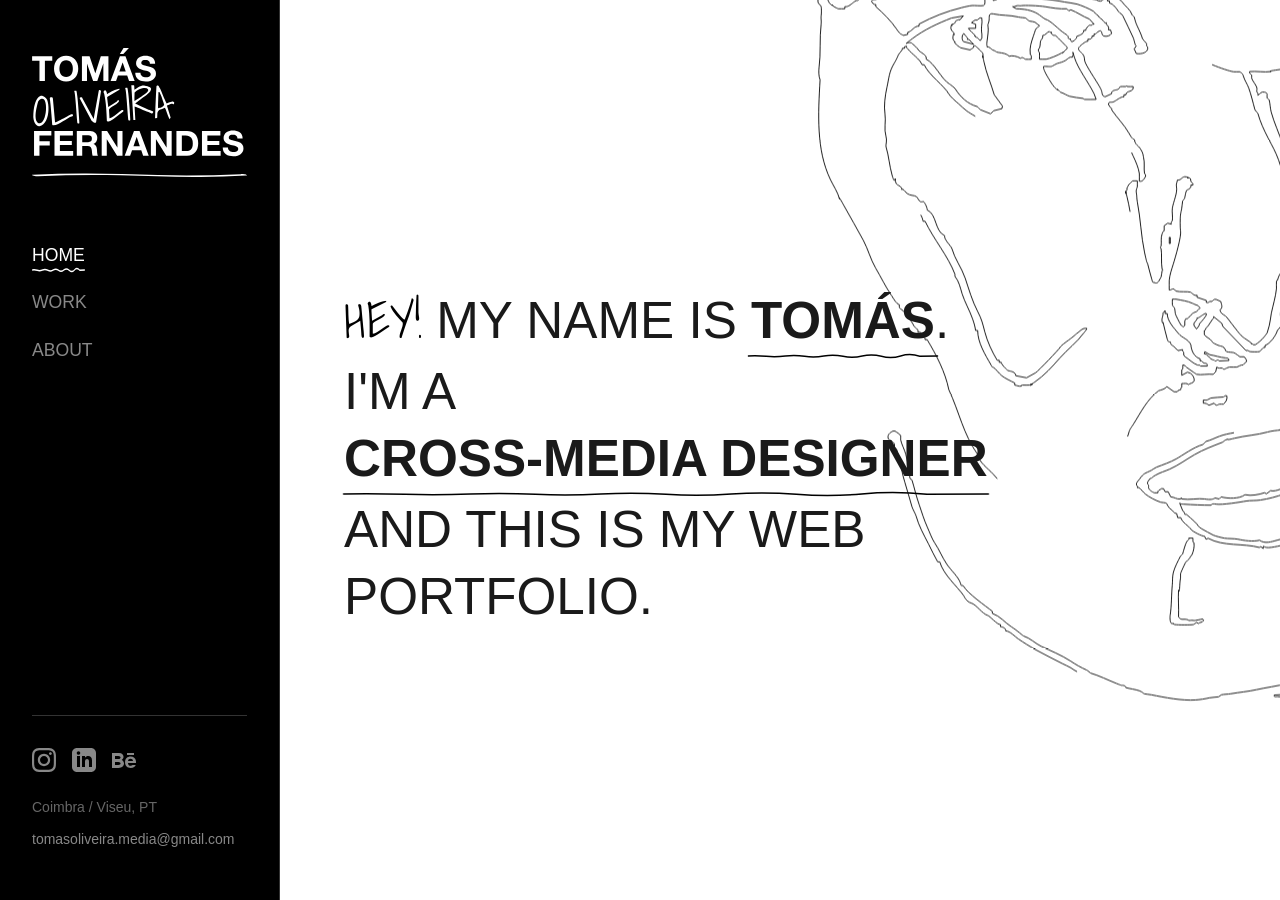
==== index.html @ 1a0380ce "Update index.html" ====
<!DOCTYPE html>
<html lang="pt">

<head>
    <meta charset="UTF-8">
    <meta name="viewport" content="width=device-width, initial-scale=1.0">
    <title>Tomás Fernandes | Webfolio</title>
    <link rel="icon" type="image/x-icon" href="/assets/icon2.ico">
    <link rel="preconnect" href="https://fonts.googleapis.com">
    <link rel="preconnect" href="https://fonts.gstatic.com" crossorigin>
    <link href="https://fonts.googleapis.com/css2?family=Shadows+Into+Light&display=swap" rel="stylesheet">
    <link rel="stylesheet" href="styles.css">
</head>

<body>

    <!-- Mobile Menu Toggle -->
    <button class="mobile-menu-toggle" aria-label="Toggle menu">
        <span></span>
        <span></span>
        <span></span>
    </button>

    <!-- Side Navigation -->
    <nav class="sidenav">
        <div class="nav-header">
            <img src="assets/tomas.svg" alt="Tomás Oliveira Fernandes" class="logo-svg">
        </div>
        <ul class="nav-links">
            <li><a href="#home" class="nav-link active">HOME</a></li>
            <li><a href="#work" class="nav-link">WORK</a></li>
            <li><a href="#about" class="nav-link">ABOUT</a></li>
        </ul>
        <div class="nav-footer">
            <div class="social-links">
                <a href="https://instagram.com/tomas_dof" target="_blank" rel="noopener" aria-label="Instagram">
                    <svg xmlns="http://www.w3.org/2000/svg" width="24" height="24" viewBox="0 0 24 24" fill="currentColor">
                        <path d="M12 2.163c3.204 0 3.584.012 4.85.07 3.252.148 4.771 1.691 4.919 4.919.058 1.265.069 1.645.069 4.849 0 3.205-.012 3.584-.069 4.849-.149 3.225-1.664 4.771-4.919 4.919-1.266.058-1.644.07-4.85.07-3.204 0-3.584-.012-4.849-.07-3.26-.149-4.771-1.699-4.919-4.92-.058-1.265-.07-1.644-.07-4.849 0-3.204.013-3.583.07-4.849.149-3.227 1.664-4.771 4.919-4.919 1.266-.057 1.645-.069 4.849-.069zm0-2.163c-3.259 0-3.667.014-4.947.072-4.358.2-6.78 2.618-6.98 6.98-.059 1.281-.073 1.689-.073 4.948 0 3.259.014 3.668.072 4.948.2 4.358 2.618 6.78 6.98 6.98 1.281.058 1.689.072 4.948.072 3.259 0 3.668-.014 4.948-.072 4.354-.2 6.782-2.618 6.979-6.98.059-1.28.073-1.689.073-4.948 0-3.259-.014-3.667-.072-4.947-.196-4.354-2.617-6.78-6.979-6.98-1.281-.059-1.69-.073-4.949-.073zm0 5.838c-3.403 0-6.162 2.759-6.162 6.162s2.759 6.163 6.162 6.163 6.162-2.759 6.162-6.163c0-3.403-2.759-6.162-6.162-6.162zm0 10.162c-2.209 0-4-1.79-4-4 0-2.209 1.791-4 4-4s4 1.791 4 4c0 2.21-1.791 4-4 4zm6.406-11.845c-.796 0-1.441.645-1.441 1.44s.645 1.44 1.441 1.44c.795 0 1.439-.645 1.439-1.44s-.644-1.44-1.439-1.44z"/>
                    </svg>
                </a>
                <a href="https://www.linkedin.com/in/tomasoliveiraf/" target="_blank" rel="noopener" aria-label="LinkedIn">
                    <svg xmlns="http://www.w3.org/2000/svg" width="24" height="24" viewBox="0 0 24 24" fill="currentColor">
                        <path d="M19 0h-14c-2.761 0-5 2.239-5 5v14c0 2.761 2.239 5 5 5h14c2.762 0 5-2.239 5-5v-14c0-2.761-2.238-5-5-5zm-11 19h-3v-11h3v11zm-1.5-12.268c-.966 0-1.75-.79-1.75-1.764s.784-1.764 1.75-1.764 1.75.79 1.75 1.764-.783 1.764-1.75 1.764zm13.5 12.268h-3v-5.604c0-3.368-4-3.113-4 0v5.604h-3v-11h3v1.765c1.396-2.586 7-2.777 7 2.476v6.759z"/>
                    </svg>
                </a>
                <a href="https://www.behance.net/gallery/199042085/Portfolio-Tomas-Oliveira" target="_blank" rel="noopener" aria-label="Behance">
                    <svg xmlns="http://www.w3.org/2000/svg" width="24" height="24" viewBox="0 0 24 24" fill="currentColor">
                        <path d="M22 7h-7v-2h7v2zm1.726 10c-.442 1.297-2.029 3-5.101 3-3.074 0-5.564-1.729-5.564-5.675 0-3.91 2.325-5.92 5.466-5.92 3.082 0 4.964 1.782 5.375 4.426.078.506.109 1.188.095 2.14h-8.027c.13 3.211 3.483 3.312 4.588 2.029h3.168zm-7.686-4h4.965c-.105-1.547-1.136-2.219-2.477-2.219-1.466 0-2.277.768-2.488 2.219zm-9.574 6.988h-6.466v-14.967h6.953c5.476.081 5.58 5.444 2.72 6.906 3.461 1.26 3.577 8.061-3.207 8.061zm-3.466-8.988h3.584c2.508 0 2.906-3-.312-3h-3.272v3zm3.391 3h-3.391v3.016h3.341c3.055 0 2.868-3.016.05-3.016z"/>
                    </svg>
                </a>
            </div>
            <p class="location">Coimbra / Viseu, PT</p>
            <a href="mailto:tomasoliveira.media@gmail.com" class="email"><span class="__cf_email__" data-cfemail="b7c3d8dad6c4d8dbdec1d2dec5d699dad2d3ded6f7d0dad6dedb99d4d8da"><span class="__cf_email__" data-cfemail="4e3a21232f3d212227382b273c2f60232b2a272f0e29232f2722602d2123"><span class="__cf_email__" data-cfemail="91e5fefcf0e2fefdf8e7f4f8e3f0bffcf4f5f8f0d1f6fcf0f8fdbff2fefc"><span class="__cf_email__" data-cfemail="91e5fefcf0e2fefdf8e7f4f8e3f0bffcf4f5f8f0d1f6fcf0f8fdbff2fefc">tomasoliveira.media@gmail.com</span></span></span></span></a>
        </div>
    </nav>

    <!-- Main Content -->
    <main class="main-content">

        <!-- HOME Section -->
        <section id="home" class="section active">
            <div class="section-inner">
                <div class="home-content">
                    <h2 class="title-large">
                        <span class="line"><span class="highlight-title">HEY!</span></span>
                        <span class="line">MY NAME IS <b>TOMÁS</b>.</span>
                        <span class="line">I'M A <b>CROSS-MEDIA DESIGNER</b></span>
                        <span class="line">AND THIS IS MY WEB PORTFOLIO.</span>
                    </h2>
                    <p class="intro-text">

                    </p>
                </div>

                <!-- SVG Container -->
                <div class="home-svg-container">
                    <svg viewBox="0 0 2034 3000" xmlns="http://www.w3.org/2000/svg">
        <path d="M1511.4,62.8v4.7c18,2.8,27.5,20.7,41.9,25.6v4.7c14.7,2.1,26,22.3,36.1,27.9s14.4,15,17.5,19.8,4.4.9,7,7c2.1,5.1,13,15.2,14,18.6,3.2,11.1,13.3,25.7,18.6,37.2,8.9,19.2,15.2,39.1,20.9,58.2,10,33.1,17.7,65.5,25.6,97.8,7.9,32.3,10.5,65.4,16.3,97.8,6.3,35.5,14.3,72.4,23.3,107.1,7,26.9,14.8,51.4,20.9,79.1,2.4,11,9.3,21.3,11.6,32.6,3.6,17.8,5.8,36,9.3,53.5s.6,26.7,2.3,37.2c2.8,16.9-2.8,41.3,0,58.2,3.2,19.1,1.8,47.4,4.7,69.8.9,7.3,3.6,18.3,4.7,25.6,2.9,19.2-.7,44.9-2.3,65.2-.6,7.3.4,14.8,0,22.1,4.1,1.8,7.2-2.2,8.1-2.3,12.5-2.3,27.7-5.9,39.6-7s27.1-1.2,32.6,0,12.2,7.4,16.3,9.3c9,4.2,9.9,8.7,17.5,11.6,6.5,12.9,14.3,18.8,18.6,33.7.4,1.3,4.3,3.4,4.7,4.7.7,2.5-.5,6.5,0,9.3s2.1,1.4,2.3,2.3c.5,2.5,2.6,15.5,2.3,16.3-3.1,10.2.5,14.6,0,16.3-3.5,12.8-6.7,26.5-9.3,39.6-2.8,14.1-3.4,30.9-7,44.2-6.9,25.7-6.3,53.9-11.6,83.8-6,33.8-6,74.8-2.3,109.4,3,28.3,2.9,54.7,9.3,83.8,1.6,7,4.8,14,7,20.9,6.2,19.6,8.4,39.5,14,60.5.9,3.5,1,5.1,2.3,9.3,2.5,7.9,6.5,33.3,4.7,41.9-.2.8-4.5,6.2-4.7,7-1.9,8.6-.6,22.2-2.3,30.3s-4.5,6.2-4.7,7c-3,13.9-4.2,20-11.6,32.6-5.9,9.9-6.1,13.1-9.3,23.3-7,21.9-17.9,38.4-23.3,62.8-4.9,22.6-23.6,36.5-32.6,58.2-4.1,2.2-5.4,7.2-7,9.3-3.8,5.2-16.9,21.4-22.1,24.4s-8.3,1.4-11.6,2.3-6.1,4.5-7,4.7c-3.3.7-8-.5-11.6,0s-3.5,3.7-9.3,2.3c-4.2-1-7.4-1.4-11.6-2.3s-9,1.9-11.6-2.3h-2.3c-3.1,1.5-2.8,4.6-3.5,5.8s-4.5,6.2-4.7,7c-1.3,6.1-.5,11.1-2.3,18.6-4.6,18.6-11,38.5-9.3,58.2.4,4.2,4.3,16.8,4.7,20.9.8,9.9,1.4,30.9,0,37.2-2,8.9,3.9,46.8,4.7,58.2,3.3,53.4,9.2,115.7,0,167.6-.9,5.1-7.5,35.3-7,37.2,5.6,20.3-1.6,78.8-7,100.1-9.6,38.1-14,74.9-20.9,114-5.7,31.8-12.8,61.5-20.9,93.1-2.5,9.6-6.4,20.2-9.3,30.3-4.6,16-9.8,34.7-16.3,51.2-6.6,16.7-16,31.7-20.9,48.9-1.4,4.8-17.2,24.7-20.9,30.3-9.7,14.3-19.3,30-30.3,44.2-16.9,22-39.3,40.5-61.7,54.7-3.6,2.3-3.3,7-7,9.3-5,3.2-12.8,2.2-17.5,10.5-2.9,5.2-13,12.4-19.8,17.5-7.8,5.9-33.1,21.5-41.9,23.3-2.8.6-6.8-.7-9.3,0s-3.4,4.3-4.7,4.7c-6.9,1.9-17.3.9-25.6,2.3-18,3.1-42.3,10-62.8,14-12.5,2.4-21.2,6.1-32.6,9.3-18.9,5.4-37.1,9.8-55.9,16.3-7.1,2.5-9.8,2.9-16.3,4.7-1.2.3-9.5,6-14,7-41.4,9.5-83.4,18.2-125.7,25.6-22.4,3.9-43.1,7.9-65.2,11.6-3.5.6-7.1,1.3-11.6,2.3-21.9,5.1-43.6,1.7-62.8,4.7-7.5-8.1-19.2-2.7-27.9-4.7-8.8-1.9-19.9-2.1-30.3-4.7-9.1-2.3-18.9-4.7-27.9-7s-15-5-23.3-7c-14.7-3.4-28.2-9.8-43.1-11.6v-4.7c-2.6-.3-5.8.5-8.1,0-7.1-1.4-15.9-8.6-18.6-9.3-11-3-12.3-6.3-23.3-9.3-3.8-1-10.2-8.3-14-9.3-4.6-1.3-11,1.8-10.5-7-9.4,1.5-15.1-5.1-22.1-9.3s-12.8-6.2-18.6-9.3c-20.1-10.8-41.9-20.7-62.8-32.6-11.6-6.6-25.9-15.5-37.2-23.3-8.8-6-18.6-17.6-29.1-18.6.8-6.2-6.5-8.7-11.6-9.3v-4.7c-7.9,0-24-19.5-29.1-20.9-12.1-3.5-25.7-24.6-37.2-27.9s-15.6-14.9-17.5-17.5c-15.4-21.6-45.3-46.7-53.5-75.6h-4.7c-7.2-12.6-13.9-26.9-20.9-40.7-10-19.5-22-41-27.9-62.8-1.3-4.9-7.3-14.6-9.3-20.9-5.7-18.6-10.5-37.8-16.3-55.9-5.5-17.3-7.6-32.7-11.6-48.9-2.1-8.4-4.3-16.5-7-25.6-.4-1.3-4.3-3.4-4.7-4.7-.5-2,.5-5,0-7-1.1-4.1-13.4-9.6-14-11.6-2.6-9.6,3.6-13.6,10.5-17.5h4.7c2.5,2,11.9,7.3,12.8,10.5s-.6,6.5,0,9.3c2.2,10.5,8.7,22,11.6,32.6s4.4,22.3,7,32.6,1,16.1,2.3,20.9,4.3,3.3,4.7,4.7c5.9,19.9,9.6,36.7,16.3,55.9,6.4,18.4,10.5,33.3,18.6,51.2,4.8,10.6,10.3,26,16.3,34.9,10.5,15.4,17.3,33.5,27.9,48.9,8,11.7,26.7,29.5,30.3,41.9s4.2,2,7,7c9.4,16.8,50.1,44.9,65.2,57v4.7c17.6,6,28.6,21,43.1,30.3s25.8,20.3,27.9,20.9c13.3,3.8,27.2,17.5,39.6,23.3,20.2,9.4,45.6,19.8,65.2,32.6,12.8,8.4,23.8,14.9,37.2,20.9,2.7,1.2,8.7,6.8,9.3,7,18.1,5.2,39,15.6,58.2,23.3s9.4,2.8,16.3,4.7,3.4,4.3,4.7,4.7c9.2,2.5,22.3,4.1,30.3,7s9.6,6.5,11.6,7c4.9,1.1,10.7,1.2,16.3,2.3,29.2,5.8,68.4,13.8,100.1,11.6,8.3-.6,22-2.6,30.3-4.7,7.3-1.8,14.8-1,20.9-2.3.8-.2,6.2-4.5,7-4.7,5.8-1.3,14-1.1,20.9-2.3,19.3-3.4,39.2-5,58.2-9.3,20.6-4.6,47.3-8.1,69.8-14,6.7-1.7,14.1-2.8,20.9-4.7s9.6-6.5,11.6-7c3.4-.7,8.3.7,11.6,0s9.4-6.4,11.6-7c38.1-10.4,73.7-22.5,111.7-30.3,20.6-4.2,42.9-6,62.8-11.6s14.3-4.6,20.9-7c14.4-5.2,43.7-26.1,52.4-38.4,7-9.9,28.8-20.6,39.6-26.8v-4.7c7.8-2.2,28.3-19.1,32.6-26.8,2.6-4.7,3.8-3.5,7-9.3,7.2-12.9,19.5-28.1,30.3-41.9,11.4-18.8,21.2-38.1,30.3-58.2s16.7-37.9,20.9-55.9c7.6-32.2,20.5-65.6,27.9-97.8,5.6-24.2,7.3-49.8,11.6-74.5,3.6-20.4,7.1-40.7,11.6-60.5,2.8-12.2,4-25.1,7-37.2,8-32.3,4.4-72.4,7-107.1.9-12.9,5.9-29.2,7-41.9,5.1-62.3-3.2-122.9-7-183.9l-2.3-17.5-4.7,5.8c-.6,6.7.8,14.4,0,20.9-.2,1.8-1.7,7.9-2.3,11.6-2.5,13.8-6.3,28.1-9.3,41.9-5.5,25.1-9.8,50.7-18.6,74.5-8,21.5-22.8,37-32.6,58.2l-14,23.3c-10.5,9.3-15.5,19.6-26.8,26.8s-7.1,18.9-17.5,16.3v4.7h-4.7c0,7-8.1,11-12.8,14s-5.4,11.6-11.6,16.3c-14.5,11-35.2,21.8-43.1,39.6-8.3-1.7-18.1,4.4-11.6,12.8,4.9,6.3,8.6,9.6,7,18.6-4.1,6.9-8,4.5-12.8,5.8s-5.7,7-11.6,9.3c-2.3.9-1,2.9-1.2,4.7,4.5-1.1,5.5,2.8,8.1,4.7s1.8-.4,2.3,0c4.4,3.3,8.4,9.2,12.8,12.8.8,6.4,0,11.7-5.8,15.1s-1.6-.3-2.3,0-1.5,2.1-2.3,2.3c-8.3,1.9-21.3-3.1-27.9,2.3l-27.9-9.3-23.3,14c-4.8.6-12,1.1-16.3,2.3s-7.9,11.6-10.5-2.3c7.2,2.1,8.6-4.5,12.8-7s6.7-1.6,9.3-2.3,5.8-8.1,8.1-10.5c-2.2-1.2-9.6-7.9-10.5-8.1-9.4-2.7-14.2-6.7-23.3-11.6-3.2-1.8-4.1-6.6-10.5-4.7-.4.4.6,2.4,0,3.5-3.7,6.7-21.5,16.6-29.1,19.8s-4.2,6.2-7,7c-23.7,6.8-51.5,27.8-72.1,41.9s-27.4,15.1-41.9,23.3c-33.4,19-64.5,31.3-102.4,37.2-10.1,1.6-23.2.7-32.6,2.3-11.7,2.1-54.4,9.2-67.5,7s-10.1,2.3-11.6,2.3c-19.8,0-41.4-.9-62.8-2.3-3.7-.2-4.9-.2-8.1-2.3l7,17.5c4.2,1.6,4.3,7.8,4.7,8.1s2.4-.6,3.5,0c2.2,1.2,15.6,13.7,18.6,16.3,7,6.1,8.2,12.5,16.3,16.3,8.3,3.8,16.8,10.3,25.6,14,6.6,2.8,19,5.8,25.6,7s22.5.6,30.3,2.3c13.5,3,33.9,6.1,48.9,2.3,12.3,8.9,26.9,3.3,39.6,0,14.8-3.8,27.2-7.3,41.9-11.6s7.3-8.8,9.3-9.3,6.8.7,9.3,0,3.4-4.3,4.7-4.7c3.7-1,6.5-.7,11.6-2.3,1.4-.4,3.2.4,4.7,0s6.3-8.7,5.8-10.5c-3.6-1.8-1.6-5.2-2.3-7-3.1-7.8-6.7-11.9-9.3-20.9-.3-1.2-3.8-3-4.7-4.7s.4-3.1,0-3.5-4.6.7-5.8-2.3h-2.3c-3.7,1.4-3.2,6.7-3.5,7s-6.6.5-8.1,4.7l-10.5-2.3,1.2-7c3.2-2.2,5.8-10.7,9.3-11.6s6.5.6,9.3,0,6.2-1.6,9.3-2.3,3.8-3.8,9.3-2.3,7.4,7,8.1,8.1c7.6,11.5,11.9,30.7,16.3,44.2l5.8,5.8,9.3-4.7,9.3,2.3c4.6-4.5,13.2-1.5,19.8-2.3v7c-7.2-3-10.7,4.1-12.8,4.7s-8.7,2.2-9.3,2.3c-4.7.7-10.3-.5-15.1,0,.4,4.1-.5,8.8,0,12.8,1.2,8.6,6.2,21.1,7,30.3.7,8.2-.5,17.2,0,25.6l-5.8,5.8-26.8-2.3c-1.2-10.9,14.5-4.1,16.3-10.5.9-3.1.6-23.8,0-27.9s-5.1-15.6-7-20.9c-1-2.8-2.5-5.2-2.3-8.1-5.6-1.6-9.1,3.2-12.8,4.7s-7,1.5-9.3,2.3c-14.6,5.1-29.7,13.3-44.2,18.6-9.6,3.5-39.7,10.7-48.9,9.3s-4.1-4.2-8.1-2.3v4.7l-5.8-4.7-2.3,2.3c-37.5-10.2-81.9-1.9-116.4-20.9l-4.7,2.3-3.5-7c-5.8.5-27.8-11.3-30.3-15.1-5.7-8.9-20.1-15.3-23.3-26.8h-7l-2.3-9.3c-7.6-.5-7.1-6.1-12.8-9.3s-9.2-12.7-10.5-14-10.6-1.6-12.8-2.3c-10.2-3.2-26.3-11.6-34.9-18.6-4.3-3.5-10.1-11.8-14-14s-3.1.4-3.5,0,.7-4.6-2.3-5.8v-4.7c1.7-3.6,4.9-6.3,7-9.3,9.7-14,12.1-12.3,26.8-19.8,3.3-1.7,7-5.2,11.6-7,15.1-5.9,29.8-10.7,44.2-18.6s39.3-26.7,60.5-32.6c1.6-.5,5.3-6.5,7-7,12.5-3.4,19-7.4,30.3-11.6,13.2-5,26-6.6,39.6-9.3s41-9.5,58.2-11.6,11.8.5,17.5,0l4.7-11.6c-7.1-.5-11.6-4.4-14-11.6,4.9-.9,8.4.8,12.8,2.3s13.1,9.1,14,9.3c3.1.9,7.2-1.6,9.3,2.3l16.3-7,2.3,2.3c9.4-6.3,23.9-9.5,34.9-11.6s21-2.8,27.9-4.7c1.3-.4,3.4-4.3,4.7-4.7,2.8-.8,5.7.9,8.1-3.5-1.6-3.1-4.2-2.8-5.8-3.5-18.5-8.6-33.8-26.6-52.4-34.9v-4.7c-11.7-6.4-23.6-14.3-36.1-20.9-2-1.1-6.5-6.4-9.3-7s-12.7-.4-16.3,0-11.1,3.9-14,4.7c-8.7,2.2-16.4,4.1-23.3,9.3-4.9,3.7-6,9-10.5,12.8l4.7,4.7c2,20.7-12,12.9-24.4,15.1s-2.1,3.6-5.8,2.3c.8,3.9-3.2,7.3-4.7,10.5-.5,1.2.4,3.1,0,4.7-.8,2.6-8.8,5.6-7,10.5-3.2.5-7.7-.8-10.5,0-2.7.8-3.8,6.8-14,4.7-.8-.2-6.2-4.5-7-4.7-6-1.3-17.5-1.7-23.3-2.3s-12.4,1.1-16.3,0-7.7-8.7-10.5-10.5l2.3-10.5c-1.9-1.9-8.9,4.1-10.5,4.7s-3.3-.5-4.7,0c-9.1,3.2-13.2,4.8-23.3,7s-9.4,6.4-11.6,7-5-.5-7,0-15.8,9.7-18.6,11.6c-21.3,14.5-35.4,35.2-52.4,54.7-21.5,24.7-48,45.3-65.2,72.1-.6,1-5.4,5.7-5.8,5.8-1.5.4-3.3-.4-4.7,0s-1.5,2.2-2.3,2.3c-4.8.8-12.2-1.1-16.3,0s-19.2,15.1-26.8,14v4.7h-17.5l-5.8-8.1v-4.7l8.1-8.1c3.7,1.6,6.3-2.2,7-2.3,4.8-.9,11.7,1,16.3,0s8.5-6.7,9.3-7c1.4-.4,3.2.4,4.7,0s12.6-11.9,12.8-12.8c.5-2-.5-5,0-7,1.6-5.7,9.4-16.5,11.6-23.3,4.8-14.4,8.1-28,14-41.9s2.9-6.7,2.3-10.5c-.9-1.1-4.5,3.7-5.8,4.7-8.4,5.9-52.4,32.6-54.7,40.7s-.7,6.6-2.3,9.3c-3.4,5.7-12.1,9.2-18.6,8.1l-2.3-22.1,10.5-10.5,11.6-4.7c2.5-2,4.5-5.2,7-7,15.8-11.2,33.1-23.2,50-32.6v-4.7c7.4-1.2,12.9-8.5,19.8-11.6s2.5-3.6,7-2.3l7,9.3c2.2-3.3,6.2-7.5,8.1-10.5s-.4-1.8,0-2.3c7.7-12.4,16-23.6,23.3-34.9s3.9-1.5,7-7,12.9-11.3,15.1-12.8c11.1-7.3,27.7-10,37.2-16.3s8-7.6,8.1-8.1c.5-1.9-.5-4.9,0-7,1.5-6.2,5.5-14.7,7-20.9s-1.6-7.1,2.3-9.3c-4.2-6.1-14.4-7.1-14-15.1-10.4,2.1-12.8-13.7-23.3-11.6-.5-3.9.8-9.2,0-12.8s-4.2-5.7-4.7-7c-2.9-7.7-3.2-17.3-4.7-25.6s-3.6-2.1-2.3-5.8c-5.8,1.2-8-1.8-11.6-5.8l9.3-9.3v-4.7c-3.4-6.9-3.2-21.6-2.3-30.3s5.7-17.2,7-23.3-.3-5.5,0-8.1c-4.6,1.5-6.1-1.5-8.1-2.3-3.5-1.5-11.7-4.3-12.8-8.1s.4-3.2,0-4.7-4.3-3.4-4.7-4.7c-1.5-5.5-1.2-9.9-4.7-16.3-5.5-10.2-8.2-21.6-11.6-32.6-7.1-22.7-5.6-40.3-9.3-62.8-3.7-22.3-7.9-52.2-14-76.8s-2.1-5.9-2.3-7c-1.3-5.7,1.8-7.3,2.3-9.3s-.5-3.4,0-4.7,1.9-1.4,2.3-2.3-.3-1.8,0-2.3c.7-1.2,9.8-10.3,10.5-10.5,2.7-.8,7.3.5,10.5,0-.4,4.1.5,8.8,0,12.8s-3.8,7.3-2.3,14c1.4,6.3.7,12.8,2.3,20.9,7.4,37.2,8.3,77.1,16.3,114s5,17.3,7,25.6c2.8,11.8,6.1,23.2,9.3,34.9s3.8,6.5,4.7,7c9.8,6,11.9-5.5,16.3-11.6,1.1-4.6,1.5-9.2,2.3-14s2.3-1.6,2.3-2.3-2.2-1.4-2.3-2.3c-2.6-15.3,0-32.6-2.3-46.5-.1-.9-2.3-1.6-2.3-2.3s2.2-1.4,2.3-2.3c1.5-9.3-1.2-18.3,2.3-27.9s4.5-6.1,4.7-7c.7-3.3-.5-8,0-11.6l8.1-5.8,8.1,2.3c-1.8-4.2,2.2-7.5,2.3-8.1,1.3-8.5-1.2-19.4,0-27.9,2.1-14.3,12.3-35.5,9.3-48.9-1.3-5.9,1.6-10.2,2.3-15.1,9.3,1.7,9.7-9.3,19.8-7s1.4,2,2.3,2.3c1.4.4,3.2-.4,4.7,0,4,1.1,2.9,6,3.5,8.1s6.4,3.7,4.7,8.1h-4.7c1.6,8.6-8.2,10.5-9.3,11.6-2.1,2.1-3.8,14.3-4.7,17.5s-4.5,6.1-4.7,7c-1.1,5.3-1,13.1-2.3,18.6s-1.7,8.1-2.3,11.6c-1.2,7.5-1.1,32.5,0,37.2,2.4,10.9-11.8,60-16.3,74.5-3.6,11.7-8.2,24.5-9.3,37.2-.6,7.2.4,14.9,0,22.1,4.1.7,6-3.6,10.5-2.3,1.3.4,3.4,4.3,4.7,4.7,9.4,2.6,25.2.3,32.6,2.3,2.5.7,9.1,9.8,15.1,7v4.7l20.9,7v4.7c4.5,1.6,6.5-1.8,8.1-2.3s3.2.4,4.7,0,3.4-6.4,9.3-4.7l10.5,4.7c1.8,7.3,5.6,14.2-2.3,19.8,2.6,1.1,1.9,4,2.3,4.7,3.1,4.9,10.1,6.5,14,11.6,7.4,9.8,15.1,19.9,23.3,30.3,10,12.7,11,13.1,24.4,22.1s4.6,5.6,7,7,3.5-.3,4.7,2.3h4.7c6.5-4.2,14.5-10.8,19.8-17.5.7-.9,6.8-8.7,7-9.3,1.5-5.4,3.1-10.9,4.7-16.3,2.6-9.2,2.7-18.5,4.7-27.9,3.7-18,9.7-37,11.6-55.9.5-5.1-.9-11.5,0-16.3s2.1-1.4,2.3-2.3c1.7-6,3.2-11.2,7-16.3,3.3-4.5,9.1-8.3,12.8-12.8,4.3,1.9,8.6-2.2,9.3-2.3,4.3-.6,9.6.6,14,0s1.5-2.3,2.3-2.3c5.1-.5,19-.9,23.3,0s1.3,1.9,2.3,2.3c6.6,2.6,9.7,4.8,15.1,9.3,2.4-5.9-4.1-8.5-4.7-10.5-5.5-19.5-13.8-37.5-20.9-55.9-8.5-21.8-14.5-42.6-20.9-62.8s-5.7-23.8-9.3-34.9c-9.4-29.1-17.6-57.5-27.9-86.1-6.6-18.3-14-31-23.3-48.9s-18-36.5-23.3-55.9c-.2-.8-6.2-6.6-7-9.3-4.1-15.1-8.6-34.3-14-48.9-3.3-8.9-8.9-16.2-11.6-25.6s-6.9-8.3-8.1-10.5c-4.5-.4-9.6.6-14,0-16.8-2.3-67-22.3-83.8-32.6-12.8-7.8-25.8-16.2-41.9-18.6-1.5-2-4.7-3.9-5.8-5.8s.3-1.6,0-2.3-2-1.4-2.3-2.3-2.2-6.6-2.3-7c-.5-2.4.3-5.5,0-8.1,4.2.6,6.1-3.6,10.5-2.3,1.3.4,4.9,5.5,7,7,3.5,2.5,9.8,5.1,14,7,17.3,8,28.3,20.1,48.9,27.9s31,14.2,46.5,18.6,3.5.7,7,2.3,3.7-4.2,3.5-7c-6.4.3-10.1-7.8-15.1-11.6s-7.1-3.6-9.3-4.7c-7.1-3.3-11.1-7.2-18.6-9.3-4.7-1.4-5.3-13.4,0-16.3,2.9.4,6.7-.6,9.3,0,3.8.8,10.6,7.3,14,9.3,12.5,7.6,26.5,14.7,36.1,26.8,1,1.3,6.3,8.1,7,9.3s-.4,3.1,0,3.5,2.2-.5,3.5,0,1.5,2.2,2.3,2.3c3.2.6,10.6.4,14,0,13.6-1.7,34.1-.6,46.5-4.7,7.7-2.5,5.5,0,7,0s1.4-2.1,2.3-2.3c22.9-6.1,38.3-26.2,60.5-34.9,4.1-7,9.5-7.1,14-9.3s21.3-14.9,22.1-17.5.8-5.8-1.2-5.8l-11.6-2.3c-2.6-4.1-16.6-14.6-17.5-17.5s.5-3.5,0-4.7-4.5-6.1-4.7-7c-.6-2.7.5-6.5,0-9.3s-2.2-1.5-2.3-2.3c-.4-3.4-.5-10.7,0-14s2.3-1.6,2.3-2.3-2-1.4-2.3-2.3c-1.7-5.9,4.1-7.3,4.7-9.3s-.7-6.8,0-9.3,9.7-8.9,7-15.1c-2.6-.3-5.8.5-8.1,0-7.7-1.5-35-6.2-41.9-4.7-9.6,2.1-13.7,2.1-23.3,0s-47.7,5-55.9,7c-28.8,7.2-59.7,14.3-88.4,23.3-13.8,4.3-26.7,10.9-39.6,18.6s-18.9,11.8-22.1,23.3h-4.7l-2.3,11.6h-4.7c1.2,5.6-5.3,18.5-12.8,16.3s-6.7-10.2-5.8-15.1,2.1-1.4,2.3-2.3c3.3-11.5,9.9-18,11.6-29.1l7-3.5,16.3-25.6c-3.1-1.5-5.9,4.2-8.1,5.8-12.2,8.6-19.7,24.2-29.1,36.1s-7.6,8-10.5,12.8c-9.4,1-16.3-.9-22.1-8.1,3.5-2,1.7-4.8,2.3-7s18.2-18.9,19.8-19.8c6.7-3.7,13.3-15.6,20.9-20.9,3.6-2.6,6.8-7.6,10.5-10.5l-8.1-3.5-9.3,2.3c-9.2-5-22.4-4.3-30.3-7s-2-3.6-5.8-2.3v-12.8c5.2-3.4,4.7-11.5,11.6-10.5v-7h4.7c7.5-19,26.3-32.5,43.1-44.2,8.3-5.8,12.3-13.1,20.9-20.9,10-9.1,26.3-19.5,31.4-32.6,9.9,3,13.7-11.4,16.3-14,4.4-4.4,22.5-15.7,29.1-20.9,18.8-15,41.7-27.4,54.7-44.2,11.9-.7,21.3-14.2,29.1-18.6,22.8-12.9,42.7-30.1,65.2-44.2s52-31.7,76.8-41.9c22.8-9.4,46.3-15.1,69.8-20.9,20-5,41.5-7.5,62.8-9.3s17-.9,20.9,0c7.2,1.6,5.4,0,7,0s10.4,1.8,14,2.3c15.4,2.3,32.6,11.4,48.9,14l16.3-2.3,10.5,10.5-2.3,10.5h4.7c6.3,9.8,15.8,19.2,23.3,29.1,4.7,6.3,17.2,9.4,14,20.9-1.3,4.8-10.4,7.1-15.1,5.8s-3.1-3.5-4.7-4.7-1.7.4-2.3,0c-5.9-3.8-8.3-19.4-17.5-18.6v-5.8c-3.8-1.7-5.8-12-10.5-10.5s-2.3,8.2-5.8,10.5c-1.6,11.6-8.9,21.7-14,32.6-1,2.1.5,6.8-4.7,9.3,7.9,7.2,20.1,8.5,26.8,17.5,29.7,18.1,65.1,26.9,95.4,41.9,5.5,2.7,10.6,7.9,17.5,7,.3-3.4-.5-7.3,0-10.5,1.5-9.8,4.5-20.8,7-30.3,4.6-18.1,10.1-31.6,20.9-46.5,20.8-28.7,43.3-57.7,71-80.3,11.7-9.6,6.1-10.7,8.1-22.1.2-.9,2.1-1.4,2.3-2.3,4-15.2-1.7-31.7,2.3-48.9,1.3-5.7-1.8-7.3-2.3-9.3-4.9-16.8-3.4-37.5-9.3-53.5s-8.8-14.6-9.3-16.3c-3.7-12.9-8.7-21.2-16.3-32.6-6.9-10.4-15.3-17.2-23.3-30.3-16.4-26.9-29.9-57.1-44.2-84.9h-4.7c3.3-8.1-4-12.8-4.7-15.1-1.5-5.6.6-18.4,0-25.6s-3.8-15.9-4.7-20.9c-2.3-12.8-1.6-27.3-4.7-39.6-2.4-9.3-7.8-14.9-11.6-23.3-4.2-9.1-9.2-17.1-14-25.6s-20.5-40.9-24.4-43.1c-8-4.5-9.3-14.4-15.1-22.1-6.7-8.8-16.3-15.4-20.9-23.3-3.7-6.2-.4-6.5-8.1-10.5s-14-16.7-23.3-23.3c-4.5-3.2-57.3-46.5-59.3-50-3.5-6.3-5.8-3-9.3-9.3s-27.4-16-30.3-20.9c-4.5-7.9-12.4-7-16.3-14-3.1-5.6-19.2-10-23.3-16.3s-24.8-30.4-26.8-31.4c-5.7-3.2-9.2-13.3-11.6-14-12-3.4-12-9.8-20.9-16.3-6.9-5-15.1-7.1-23.3-9.3s-8.5-6.7-9.3-7c-8.8-2.5-19.3-6-27.9-7s-16.6,2.3-23.3-4.7h-2.3c-9.6,5.9-18.4-1.6-27.9,0s-39.4-2.3-51.2-4.7c-10.5-2.1-23.9-2.4-37.2-4.7s-16.5-4-23.3-4.7c-22.7-2.3-36.5,6-57,7,1.1,2.6-3.8,8.7-5.8,9.3-14,4-36.3,27.1-51.2,34.9-11.6,6.1-25.7,17.2-37.2,14-7,11.6-16.6,7.1-25.6,14-3-4.5-13.5,0-15.1-5.8s1.9-11.7,5.8-12.8,13.2.8,18.6,0,4.1-4.2,8.1-2.3v-7c-3.8,1.2-4.3-1.7-5.8-2.3-5.3-2.2-10.9-6.8-11.6-7-5.1-1.5-21.8-10.5-27.9-14-17.2-9.8-32-17.8-48.9-25.6-10.8-5-30.4-16.6-41.9-18.6s-10.4,1-14,0-3.4-4.3-4.7-4.7c-4.1-1.1-11.5.8-16.3,0-2.9,3.6-7.9,6.9-10.5,10.5s-16.3,17.8-19.8,19.8c-8.4,4.7-10.5,11-20.9,14s-5.5,10.6-9.3,11.6c-9.2,2.6-13.1,5.7-20.9,9.3s-23.8,11-34.9,14c-9.6,2.6-23-.3-32.6,2.3-1.3.4-3.4,4.3-4.7,4.7-3.9,1.1-11.4-.6-16.3,0-7.9,1-32.2,8.7-39.6,7-21.1-4.9-63.4,12.8-88.4,7s-56.5,11.5-60.5,14c-18.5,11.1-29.8,15.7-48.9,23.3s-13.8,4.5-18.6,7c-9.5,4.9-9.4,6.1-15.1,12.8s-15.8,14.6-16.3,16.3.5,3.5,0,4.7c-3.7,8.4-9.6,18.2-14,25.6-8.2,13.8-10.7,27.9-16.3,41.9-3.9,9.7-2.7,9.8-4.7,18.6-.4,2-6.4,9.4-7,11.6-6.5,23.9-5.1,42.1-7,67.5-.4,5.1-3.8,12.5-2.3,20.9,1.7,9.8-1.8,17.8,0,27.9s4.3,55.9,2.3,67.5c-1.7,10.1,2.4,36.5,4.7,46.5,3.9,17,16.5,40,27.9,53.5,4.6,5.5,29.4,31.3,33.7,33.7s8.4,8.9,12.8,15.1,5.2,5.6,7,9.3l-3.5,5.8c-7.1,1.9-7.8-2.1-11.6-4.7-9.1-6.1-9-8.2-15.1-15.1-16.2-18.1-46.6-44-55.9-65.2s-5.3-15.4-7-20.9c-3.7-12.3-4.2-24.9-7-37.2s-3.7-14.7-2.3-20.9c2.7-12.2-2.7-34.3,0-46.5,2.7-12.2-2-33.2,0-46.5-1.3-1-2.3-2.7-3.5-3.5s-6-1.7-7-2.3-5.1-4.7-5.8-5.8.3-1.6,0-2.3-2.1-1.5-2.3-2.3c-.4-1.9-.4-7.3,0-9.3.7-3.7,3.4-6.8,2.3-14-3.1-21.1,3.7-45.5,9.3-67.5,5.5-21.5,15.7-43.4,20.9-66.3h4.7c-.5-11.5,8.4-21.6,14-31.4l2.3-10.5-2.3,4.7-17.5,7-9.3,11.6-2.3-2.3c-5.9,3.4-8.9,13.5-14,16.3-6.8,3.8-15,14.9-22.1,24.4-6.2,8.4-10.3,18.5-16.3,27.9-2.2,3.5-8.5,4.2-9.3,7-3.6,12.5-15.9,30.4-23.3,44.2s-4.7,12.5-7,16.3c-15.9,26.6-17.7,56.8-23.3,86.1-2.4,12.4-4.3,27.1-7,39.6s-4.5,6.2-4.7,7c-2,9.3-4.4,46.7-2.3,55.9,4.3,19,2.8,56.9,0,79.1-.9,7.2,2.9,19,2.3,20.9-3.7,12.1-7.6,26.9-4.7,39.6-8.3,5.6-1.6,16.3-9.3,23.3v2.3c6.4,10.5-.7,24.5-2.3,34.9-8,49.8-16.2,102.4-16.3,149,5.7,21,2.6,45.9,7,67.5s6.8,22.1,9.3,32.6c4.1,16.9,7.8,32.5,11.6,48.9,3.4,14.4,12.2,30,18.6,44.2,7.9,17.4,13.3,30.3,18.6,48.9s3.6,2,2.3,5.8c.7.9,6-4.6,7-5.8s-.4-1.9,0-2.3c7-8.5,14.5-11.8,20.9-20.9,6.3-8.9,18.7-17.5,23.3-25.6s6.7-3.2,7-3.5-.7-4.6,2.3-5.8v-2.3c-.3-.9-2.1-1.4-2.3-2.3-6.9-30.7,7.9-80.3,2.3-114s1.8-31.2,0-41.9-1.2-41.2,0-46.5c5-22.3.1-108.5-4.7-137.3-4.8-29-.4-74-7-102.4s2.2-8.4,2.3-9.3c2.4-16.3,1.7-32.9,0-46.5-2.1-17,2.6-39.7,4.7-55.9s.7-23.1,2.3-32.6c.2-.9,3.6-2.1,2.3-5.8h7c-.4,5.7.6,11.9,0,17.5s-5.1,30.9-4.7,32.6c2.1,7.7,3.6,31.2,2.3,41.9s-2.4,46.6,0,62.8.7,55.1,2.3,79.1c7.8,115.8,9.2,220,2.3,330.5l4.7,22.1,18.6-9.3v-4.7c16.5-6.8,33-19,50-27.9,17.4-9.1,36.4-13.1,53.5-20.9l4.7,2.3c8.4-6.7,22.3-.9,30.3-2.3s15.5-3.4,25.6-2.3,1.5,2.2,2.3,2.3c12.9,1.9,22.9,2.6,34.9,7,18,6.6,35.4,14,53.5,23.3,1.6.8,3.4,4.3,4.7,4.7,20.6,6.1,36.8,18.1,53.5,30.3,3.6,2.6,11.4,10.8,16.3,9.3s4.6-8.3,5.8-10.5c8.3-15.2,19.3-32.9,30.3-46.5s11.8-10,14-14c3.5-6.3,5.8-3,9.3-9.3s39-28.2,45.4-31.4c22.7-11.4,48.2-23.5,72.1-32.6,20.1-7.6,43-15.5,62.8-20.9,15.6-4.3,29-4.3,44.2-7,24.2-4.3,57.5-2.9,83.8,2.3,25.4,5.1,57,9.4,79.1,23.3s3.8,4.3,5.8,5.8c1.5,5.2-5.7,4.1-8.1,3.5s-5.7-4.1-7-4.7c-9.5-3.6-20.6-6.7-30.3-9.3-8-2.1-17-.5-25.6-2.3s-6.2-4.5-7-4.7c-18.6-4-41,3.3-60.5,0-8.7-1.5-24.2.2-34.9,2.3s-14.8,3.6-20.9,4.7c-59.4,10.4-116.7,39.8-169.9,67.5-6.8,5.5-14.6,14.3-22.1,16.3v4.7c-7.9-.2-12.5,10.9-16.3,15.1-11,12.3-21.2,23.1-27.9,37.2-1.8,3.7-6.8,11-7,11.6-.6,2.2,1.2,5-2.3,7,3.6,5.8,5.2,1.1,5.8,1.2,2.8.3,9.3,1.6,14,2.3,20.8,3.1,42.3,11.6,62.8,14,16.2,1.9,39.3,4,55.9,2.3.8,0,1.5-2.2,2.3-2.3,6.2-.9,12.5,0,18.6-2.3s5.9-4.4,7-4.7c6.1-1.7,7.7-1.2,14-4.7,19.9-11.1,42.8-19.2,57-40.7,1.2-1.7,9.1-15.4,9.3-16.3.5-2-.5-5,0-7s4.5-6.1,4.7-7c.6-2.7.6-15.9,0-18.6s-5.4-6.6-4.7-9.3l10.5-5.8,8.1,5.8,4.7,20.9c-4.8,4.1-1.1,12.8-2.3,18.6-1.7,7.8-11.9,18.5-11.6,26.8-13.1,6.4-23.4,21.6-33.7,32.6-1.5.4-3.3-.5-4.7,0-10.5,3.8-16.5,9.6-25.6,16.3-1.3.5-3.3-.5-4.7,0-3.8,1.5-15.3,9.1-16.3,9.3-6.4,1.7-14.7,1.2-20.9,2.3-15.9,2.9-30.4,6.3-48.9,4.7-.8,0-1.5-2.2-2.3-2.3-14.1-1.8-31.1-1.2-44.2-4.7-1.3-.4-8.3-4.5-9.3-4.7-2.2-.4-9-.8-10.5,1.2l10.5,5.8c35,23.5,70.8,45.6,110.6,60.5v4.7c.9.9,22-.6,26.8,0s1.4,2.2,2.3,2.3c2.8.5,6.8-.7,9.3,0s9.4,7.8,11.6,9.3c5.9,4.1,31.1,20.3,33.7,24.4,6.1,9.6,19.7,17.9,23.3,30.3.4,1.3,4.3,3.4,4.7,4.7,2.5,9.2,2.9,12,7,20.9s9.1,18.9,11.6,27.9c.4,1.3,8.9,10.3,9.3,11.6s-.4,3.3,0,4.7,2.1,1.4,2.3,2.3c3.1,13.5-15.2,16.9-25.6,15.1l-4.7-10.5,4.7-7c-.2-.9-2-1.4-2.3-2.3-1.5-4.6-2.9-12-4.7-16.3-6.7-16.8-16.4-32.3-23.3-48.9-2.3-5.5-5-3.7-9.3-9.3-5.1-6.7-11.8-18-20.9-19.8v-4.7h-4.7v-4.7l-9.3-2.3c.8,6.1-4.8,8.3-10.5,7s-1.4-2.1-2.3-2.3c-4-1-9.7-1.1-14-2.3s-15.5-13.1-18.6-14c-11.5-3.3-20.6-1.4-32.6-2.3s-16.8-4.3-20.9-4.7c-30.8-2.5-60.3,6.7-88.4,14l-8.1,7c18.1.7,36.6-1,54.7,0,16.5.9,37.5,3.8,53.5,7,9.5,1.9,18.8,2.1,27.9,4.7s28.2,10.5,37.2,16.3c4,2.6,1.5,3.9,7,7s3.9,6.3,9.3,9.3,6.3,7.6,9.3,9.3,3.1-.4,3.5,0-.6,2.4,0,3.5c2.2,4,6.8,4.8,4.7,12.8h4.7l2.3,8.1c-3.7,5.6-11,7.6-17.5,5.8s-2.8-13.4-9.3-11.6-8.2,8.7-12.8,7v4.7h-4.7c-.4.4.6,2.4,0,3.5-2.1,3.6-5.4,4-9.3,3.5v4.7c-4.3-1.4-20.1,12-20.9,15.1-1.8,6.2,6.1,9.6,9.3,14,5.2,7.2,3,10.1,4.7,16.3,2.6,9.5,25.9,44.3,32.6,55.9s5.3,12.7,7,18.6,4.7,4,5.8,5.8l15.1-7c-.6-7.9,7.4-7.8,12.8-9.3s5.3-6.5,7-7c3-.8,8.1.6,11.6,0s1.6-2.3,2.3-2.3,1.4,2.2,2.3,2.3c3.9.6,8.7-.4,12.8,0,2.4,13.9-16.8,7.8-16.3,18.6h-4.7v4.7c-7.5-1.1-18.9,10.1-24.4,11.6s-10.1-1.9-10.5,5.8c1.7,3.7,5.1,6.5,7,9.3s-.4,1.8,0,2.3c12.4,18.3,28.9,34.3,39.6,53.5s10.6,10.4,11.6,14c4.1,14.5,7.5,11.2,14,20.9s6,14.7,7,18.6c3.4,13.3.2,25.2,2.3,37.2.1.7,3.7,2.4,2.3,7-3.6,5-5.5,12-14,10.5-.5-5.6.8-12.1,0-17.5-1.9-12.9-7.9-26.8-14-39.6-5.4-11.5-9.1-22-16.3-32.6-16.4-24.2-40.9-45.2-55.9-69.8-.7-1.1-1.7-6-2.3-7s-2.5-2.2-3.5-3.5h-2.3c-.9.3-1.4,2.1-2.3,2.3-15.8,3.5-54.1-4.7-69.8-9.3-1.3-.4-3.4-4.3-4.7-4.7-4.1-1.1-11.3-.5-16.3-2.3s-12.4-6.9-15.1-10.5c-5.5-7.2-11.7-15.6-16.3-23.3-6.9-11.6-13.4-23.6-18.6-34.9-.3-.7.3-1.8,0-2.3-1.2-2-4.3-3.8-5.8-5.8-1.5,2.3-4.3,3.1-7,2.3-22.2-6.7-48.3-7.2-69.8-16.3l-19.8-4.7c.3,3.4-.5,7.3,0,10.5s3.3,10.6,4.7,14c8.5,21.3,20.2,50.5,32.6,69.8,1.5,2.3,8.7,7.8,10.5,8.1,4.6,1,9.5-2.1,12.8,3.5l-2.3,4.7c2.3,4.5,5.8,2.6,8.1,3.5,20.6,7.6,43.8,16.5,62.8,27.9,10.7,6.5,25.6,11.6,34.9,18.6,6.6,5,11.8,15.5,19.8,16.3v4.7c10.3,3.7,19.9,14,25.6,22.1s16.6,13.2,20.9,20.9c7.1,12.5,25.3,29.6,34.9,41.9,4.9,6.3,9.4,14,14,20.9,5.9,8.9,16.7,13,23.3,20.9,1.7,11-3.9,17.1-15.1,15.1-.9-.2-2.1-3.6-5.8-2.3,0-3.6-2.7-9.6-5.8-11.6-14.7-9.4-27.5-39.7-39.6-46.5-2.9-1.6-4.2-7-5.8-10.5-8.5-18.3-39.8-37.4-51.2-53.5-9.8-13.9-43.8-34.7-61.7-43.1-10.9-5.1-15.3-8.2-27.9-11.6-6.4-1.7-18.1-13.6-23.3-9.3-3.6-5.4-10-5.6-16.3-4.7s-1.5,2.2-2.3,2.3c-7,.7-15-.5-22.1,0l2.3,11.6-18.6,2.3c1.7,4.4-4.1,6.1-4.7,8.1-1.2,4.2-4.3,10-4.7,11.6-1.7,7.9-1,44.1,0,53.5s2.2,1.5,2.3,2.3c1.9,12.5,2.1,27.6,4.7,39.6.8,3.8,9.4,18.2,11.6,23.3,7.4,16.8,16.4,42.1,25.6,55.9,7.4,11,10.6,18.3,14,30.3s6,13,9.3,20.9c.5,1.3-.4,3.1,0,3.5s2.4-.6,3.5,0,3,3.5,4.7,4.7c8.6,6,24.8,16.2,31.4,24.4s2.4,4.9,4.7,7c-2.6,3.6-4.1,3.5-8.1,3.5-8,0-8.9-4.1-14-7s-11.8-5.2-16.3-7c-2.2-.8-14.2-3.7-15.1-4.7s-2.3-11.4-9.3-9.3c2.2-7-3-10.5-4.7-15.1-6.4-18.3-11.2-35.7-18.6-52.4h-4.7c-.2-16.5-14.5-30.9-18.6-45.4s-10.7-16.7-11.6-20.9c-1.8-8.3-2-17.3-4.7-25.6s-1.8-6.3-2.3-9.3c-2-11.9-4.5-34.9-2.3-44.2s.3-5.5,0-7c-2.3-10-.9-20.8,2.3-32.6s5.8-8.7,7-11.6-.1-2.4,0-3.5c-2.6-.3-5.9.5-8.1,0-5.5-1.3-27.3-14.9-32.6-18.6-7-5-12.5-11.2-18.6-16.3s-19.1-16.7-22.1-22.1c-11-19.7-44.4-41.7-55.9-66.3h-4.7c-5.5-13.7-23.1-23.9-32.6-36.1-1.6-2-3.2-2.3-2.3-5.8l-4.7,1.2v3.5h-4.7c-.2,6-6.8,9.4-9.3,15.1s-4.8,11.2-9.3,18.6c-12,20-11.7,33-16.3,53.5s-7.4,43.9-4.7,60.5-2.8,35.6,2.3,51.2c3.1,9.4-1,20,0,23.3,6.5,20.8,7.6,43,14,65.2s6.5,5.3,7,7c.9,3.3-.1,7.8,2.3,11.6,2.3,3.6,9,4.6,11.6,9.3s-.4,3.1,0,3.5,2.4-.6,3.5,0c2.9,1.6,6.2,7,9.3,9.3,7.5,5.5,15.5,3.5,20.9,7,3.3,2.1,5.7,10.6,9.3,11.6s5-.5,7,0,9.2,14.6,8.1,18.6c22.6,10.2,16.6,47.7,39.6,58.2-2.1,8.6,14.7,23.3,16.3,29.1,6.7,24.2,21.8,42.2,30.3,67.5,7.5,22.5,16.4,53,27.9,74.5,9.3,17.4,11.6,28.4,16.3,46.5,5.8,22.4,16.3,44.4,27.9,64h4.7v4.7h4.7c-1.3,3.3,13.6,18.2,15.1,18.6,6.6,1.8,17.2,2.5,17.5,11.6l24.4,4.7,20.9-11.6c6.6-5,51.6-51.5,54.7-57s18.5-15.5,26.8-22.1,8.9-7.9,14-11.6c5.7-4.3,11.1-11.1,19.8-9.3-1.1,4.5-4.7,7.3-7,10.5-14.8,20.5-37.2,37.3-53.5,55.9-17.6,20-35.6,40.1-57,54.7s-3.6,4.3-4.7,4.7-3.3-.4-4.7,0-1.5,2.2-2.3,2.3c-4.8.9-11.2-.6-16.3,0s-1.4,2.2-2.3,2.3c-6.1,1.1-10-1.5-15.1-2.3v-4.7c-9-4.7-21.6-10.3-29.1-16.3s-13.5-15.8-18.6-18.6-1.9,1.2-5.8-5.8c-13.3-23.4-30.2-50.4-30.3-78h-4.7c-1.1-9-3.9-18-7-26.8-6.6-19-17.1-36.4-23.3-55.9-4.3-13.5-7.1-28.6-16.3-39.6-.5-1.3.5-3.3,0-4.7-15.5-41.4-48.3-79.2-67.5-119.9h-4.7c-.7-7.2-6.2-18.9-12.8-23.3-.9-.6-6-1.7-7-2.3-11.1-7.3-5.4-7.3-20.9-11.6s-14.5-14.9-18.6-18.6c-10.4-9.5-18.1-16.6-22.1-29.1s-10.3-27-14-41.9-1.8-36.3-4.7-53.5-4.4-23.3-2.3-39.6c.9-7.2-2.9-19-2.3-20.9,5.1-16.7-2.1-31.1,2.3-48.9s5.3-32.9,9.3-48.9c2.1-8.3,5.2-15.5,9.3-23.3s3.1-6.1,4.7-11.6,10-11,11.6-14c3.3-5.9.2-5,5.8-8.1,3.6-2,3.9-8,8.1-10.5v-2.3c-4.2-1.6-4.3-7.8-4.7-8.1s-2.4.6-3.5,0c-5-2.8-8-13-14-16.3s-23.2-24.1-32.6-32.6c-6.7-6.1-9-7.1-15.1-15.1s-6.7-6.9-12.8-5.8c-4.7,3.2-9.7,8.6-14,11.6-10.1,7.1-15.8,9.2-27.9,11.6s-1.5,2.2-2.3,2.3c-3.2.5-16.1.7-18.6,0s-8.9-9.7-15.1-7c-.9,5.2-3.6,9.5-2.3,15.1s1.5,47.6,0,55.9c-4.1,22.7-1.4,59.6,0,83.8-2.9,40.8-5.1,89.7,0,130.3.5,4.2-.9,10.5,0,14s4.3,3.4,4.7,4.7c1,3.5-.6,9.8,0,14,1.3,9.5,8.6,28.9,11.6,39.6s13.2,18.2,14,20.9c2.4,8,4.8,15.7,7,23.3s11,9.4,11.6,11.6-.9,8.5,0,11.6,6.5,5.3,7,7c4,14,19.3,35.9,27.9,51.2,10.8,19.2,18.7,40.5,27.9,60.5,15.1,32.9,32.7,63.3,53.5,93.1s12.7,12.6,18.6,20.9c8.9,12.7,22,28.9,30.3,45.4h4.7c5.4,14.1,22.2,16.6,23.3,34.9h4.7c7.7,17.7,20.3,33.8,23.3,53.5h4.7c1.2,1.2,4.7,23.2,7,29.1,5.8,14.5,11.3,27.9,16.3,41.9,10.2,28.7,18.6,54.7,30.3,82.6h4.7l7,22.1c5.3,11.4,17.6,25.6,20.9,37.2s15,18.9,18.6,15.1c3.2,7,25.8,36.4,31.4,39.6,8.2,4.6,12.8,18.7,20.9,23.3s16.9,16.3,17.5,17.5c2.2,4.6-5.1,3.1-5.8,5.8l-10.5-4.7v-4.7c-22.9-12.4-39.2-36.3-58.2-57-12.8-14-30.9-25.2-34.9-44.2-32.3-45.5-41.7-96.2-65.2-146.6-8.1-40.1-28.4-78.8-48.9-112.9h-4.7c1.1-5-4.4-6.9-7-10.5s-1.1-7.5-9.3-5.8c3.2-7.2-8.3-11.6-9.3-15.1-1.7-5.8-21.3-33-26.8-36.1s-6.3-3.9-5.8-11.6c-7-1.6-14.1-15.5-18.6-22.1-12.8-18.8-23.1-40.4-34.9-60.5s-17-42.4-27.9-62.8c-14-26.2-29.5-52.3-44.2-79.1s-9.1-13.1-9.3-14c-5.3-17.9-13.6-28.9-20.9-44.2-32.2-67.1-27.8-148.1-23.3-225.8-3.2-5.8-3.4-20.5-2.3-27.9,4.2-28.4.7-66.3,4.7-97.8.9-7.5-.9-12.9,0-18.6s.7-18.4,0-20.9-6.4-6.8-7-9.3c-2.2-10.4,3.8-20.5,2.3-30.3-2.8-18.6-5-37.9-9.3-55.9s-3.9-10.5-4.7-14c-1.3-5.4-2.4-11.3-4.7-16.3-6.4-13.8-19.5-34.9-23.3-48.9-12.6-46.3-30.8-93.3-27.9-142-8.5-18.2,2.8-50.7,0-67.5-1.9-11.6,1.7-24.8,4.7-37.2s-.9-6.7,0-11.6c4.7-27.3,9.2-54.9,14-81.5,3.5-19.7,2.8-44.3,7-62.8s6.1-78.8,2.3-95.4c-1.5-6.9-3.2-29.5-2.3-39.6,1.9-23.3,7.1-47.4,11.6-69.8,1.3-6.6,1.1-13.1,2.3-18.6s4.5-6.2,4.7-7c2.9-13.2,3.1-26.4,7-39.6,5.4-17.9,14.7-33.9,18.6-52.4h4.7c7.3-15.2,16.1-31.9,25.6-45.4,9.3-13.2,17.5-23,23.3-36.1h4.7c10-19.4,28.3-36.7,46.5-48.9v-4.7c8,0,13.5-12.8,19.8-16.3s4.7-3.7,9.3-7c28.4-20.2,47-47.5,64-76.8h4.7c2.1-13.5,15.7-23.6,20.9-36.1s30.5-33.7,39.6-46.5c8.4-11.9,32.9-25.5,39.6-40.7,9.8,2.8,11-6.5,18.6-7v-4.7c15.3-7.9,28-13.8,45.4-18.6s20.6-14.7,27.9-16.3c2.7-.6,6.8.7,9.3,0s10.1-5.8,14-7c10-3.2,20-6.4,30.3-9.3s19.5-4.7,30.3-7,6.2-4.5,7-4.7c7.4-1.6,16.4-.5,25.6-2.3,30.9-6.2,64.9-7.2,95.4-14,23.1-5.1,57.1.8,81.5-4.7,8.5-1.9,18.7-4,30.3-7,11.5-3,26.5-9.9,37.2-11.6,16.7-2.8,33-5.9,48.9-9.3,14.3-3.1,27.8-8.1,41.9-11.6,11.5-2.9,25.5-7.9,37.2-9.3s20.2-.8,30.3-2.3,39-5.2,51.2-2.3c6.7,1.6,39.1-8.1,48.9-9.3,16-1.9,29.8,1,41.9-4.7h4.7c15.9,6.9,34.8.6,51.2,2.3,31.5,3.4,69.8,7.5,102.4,7l7,4.7,4.7-2.3c11,4.2,25.5,4.5,37.2,7,.8.2,6.2,4.5,7,4.7,3.4.7,8.6-.8,11.6,0s3.4,4.3,4.7,4.7c11.1,3.2,23.5,5.6,34.9,9.3,19.1,6.2,37.2,19.1,57,25.6ZM1532.4,90.8c-43.5-32.2-95.1-50.5-145.5-62.8-29.7-7.3-61.8-5.3-90.8-11.6s-16.6,1.3-25.6,0c-21.7-3.2-48.7-1.3-67.5-4.7-15.7-2.8-64.8,6-81.5,9.3-34.4,6.9-74.2,3.4-109.4,9.3-7.1,1.2-18,3-25.6,4.7s-6.2,4.5-7,4.7c-6.7,1.5-12,1.6-18.6,4.7-17.7,8.2-28.9,7.3-46.5,11.6-6.7,1.6-13.9,3.4-18.6,4.7-12.2,3.2-25,6.1-37.2,9.3s-13.6,6.4-16.3,7c-8.8,1.9-24.9,1.1-34.9,2.3-13.5,1.7-47.7,6.8-60.5,4.7-7.9-1.3-25,2.2-34.9,4.7-16.7,4.2-35.9,1-51.2,9.3-32.5-1.2-69.6,12.1-102.4,20.9-9.2,2.5-18.2,6.7-27.9,9.3s-20.5,11-27.9,14c-15.3,6-28.2,12.6-43.1,20.9v4.7c-6.4-1.5-29.7,16.9-32.6,22.1s.4,3.1,0,3.5-2.4-.6-3.5,0c-11.4,6.3-35.2,37.5-43.1,47.7-11.8,15.3-27.5,33.3-32.6,52.4-8.8-.1-9.4,8-11.6,12.8s-8,10.6-7,17.5l17.5-2.3c30.7-8,63.2-14.5,95.4-18.6,13.7-1.7,28.5-.3,39.6-2.3s15,2.2,23.3,0,11.7-3.8,18.6-7c10-4.7,24.1-11,34.9-14s24.8-8.2,37.2-11.6,14.1-6.3,20.9-7c12-1.3,18.5.3,30.3-4.7s38.1-17.9,38.4-30.3h4.7c0-8.8,11.1-12.7,17.5-7l34.9-18.6c4.9-8.9,9.7-10.4,18.6-14s1.5-2.1,2.3-2.3c5.2-1.2,12.7,2.3,16.3-2.3,10.6,2.6,4.6,8.9,1.2,15.1s-6.3,14.6-9.3,23.3-3.6,2-2.3,5.8c4.1.4,8.9-.6,12.8,0,10.8,1.6,22.6,8.9,32.6,11.6,17.6,4.8,27.8,10,44.2,18.6,20.6,10.8,42.2,24.1,62.8,34.9,3,1.6,9.6,6.4,11.6,7s4.9-.5,7,0,1.5,2.2,2.3,2.3c3.6.5,7.9-.4,11.6,0,2.7-.8,8.5-6.7,9.3-7,11.7-3.4,10.5-8.6,18.6-14s18.7-8.4,19.8-18.6c12.6-1.1,27.2-6.8,36.1-16.3l9.3,2.3c7.8-8.4,20.1-1.4,27.9-7,9.6,8.9,22.3-.6,32.6,7l4.7-2.3,11.6,7c6.4-1.5,9.9-2.1,16.3,0s1.4,2,2.3,2.3l9.3-2.3c10.6,7.2,25.6,3.5,39.6,4.7,19.4,1.6,41.6,3.6,60.5,7s13.1.9,18.6,2.3,14.1,6.2,20.9,9.3c10.2,4.7,20.1,11.6,30.3,16.3s10.8,5.6,10.5,11.6h4.7v4.7c19.4,4.1,26,29.2,40.7,39.6,10.7,7.5,21,24.4,36.1,25.6,14.4,17,38.9,35.3,59.3,48.9,7.9,5.3,9.2,18,19.8,16.3v7c5.9-1,15.6,5.1,18.6,10.5,4.1,7.3,19.5,16,27.9,25.6s3.7,8,8.1,10.5c10.9,6.1,14.6,25.7,26.8,30.3,3.4,11.6,15.6,22.7,23.3,33.7,11,24.9,25.1,46.5,37.2,69.8,11.2,21.7,8.9,39.8,11.6,62.8s6.3,39.1,9.3,44.2c2.3,3.8,6.6,4.4,4.7,11.6l9.3,12.8c.8-6.6-2.2-15.2,2.3-19.8l-2.3-11.6c2.8-2.8,3.1-11.3,8.1-12.8,11.1-3.4,7.5,13.6,8.1,19.8,1.2,11.1,3.3,26.6,4.7,34.9s.1,13.7,2.3,20.9c2.5,8.2,18.2,47.8,22.1,50s7.3,5.8,10.5,10.5c6.7,9.7,12.7,22.1,18.6,32.6s8.7,24.4,11.6,34.9c5,17.8,4,38.3,9.3,55.9s-3.3,39.8-4.7,44.2c-3.1,10.4,8.1,4.2,9.3,0,1.9-6.7-1.4-20.1,0-27.9,2.4-13.3,0-26.3,2.3-41.9,2.2-15-.8-33.4-4.7-48.9-7.1-28.5,3-65.2-4.7-93.1s2.1-3.7,2.3-4.7c5.2-23.2-4-78.6-9.3-100.1-6.3-25.2-10.9-50.1-20.9-74.5l2.3-4.7c-14.3-31.4-20.9-66.6-27.9-100.1-3.4-16.3-9.5-34.5-11.6-51.2s-1.6-24.9-4.7-37.2c-4.7-19-6.9-39.2-11.6-58.2-4.2-17.1-7.9-33.9-11.6-51.2-2.7-12.4-8.5-25.1-11.6-37.2-6.5-25.2-14-47.7-23.3-72.1-5.8-15.3-14.3-31.1-23.3-44.2-13-19.1-31.3-35.9-47.7-50-9.5-8.2-19.5-21.8-31.4-23.3v-4.7ZM757.4,209.5h-11.6c.9,5.1-.8,7.4-4.7,10.5,9.3,9.9,12.4-3,16.3-10.5ZM729.4,237.4l-19.8-4.7c-3,5-5.8,3.7-9.3,4.7s-22.7,17.2-27.9,20.9c-7,5.1-33.1,14.8-41.9,16.3s-14,.9-20.9,2.3c-10,2.1-17.8,6.9-27.9,9.3s-14,6.4-16.3,7c-5.9,1.6-13.7,1-19.8,4.7v4.7c-14.1-.2-27.8,9.2-40.7,14-12.8-6.7-27,1.8-37.2,0s-19.3,6.5-30.3,4.7c-10.7-1.8-24.3,7.6-37.2,4.7s-42.9,3-48.9,4.7-3.4,4.3-4.7,4.7c-5.7,1.6-15.3,0-23.3,2.3s-3.4,4.3-4.7,4.7-3.2-.4-4.7,0-11.7,11.2-12.8,12.8c-8.6,13-17.6,30.5-18.6,45.4-7.8-1-5.7,5.3-7,8.1-8,17.7-18.1,33.9-23.3,51.2-.7,2.2,1.2,5.1-2.3,7l-2.3,17.5,4.7-5.8c4.1-21.7,17.1-39.6,23.3-60.5s12.5-10.2,9.3-17.5h4.7c7.6-17.4,28.8-32.7,47.7-39.6,18.4-6.7,35.5-12.6,53.5-20.9,10.5-4.9,19.2-6.9,30.3-9.3,16.2-3.5,37.8-10.5,53.5-7s18.2.3,23.3-4.7c17.5,1.4,41.6-3.3,58.2-7,6.8-1.5,17-.8,25.6-2.3s26.4-2.3,37.2-4.7c.8-.2,6.2-4.5,7-4.7,4.6-1,12.1,1.2,16.3,0s3.4-4.3,4.7-4.7c2-.5,5,.5,7,0s3.4-4.3,4.7-4.7c9.4-2.6,12.7-4,20.9-9.3,10-6.5,20.9-17,27.9-20.9,6.5-3.7,13.4-10,18.6-16.3s4.4-3,3.5-7ZM246.5,486.4c-1.5,0-1.5,2.3,0,2.3s1.5-2.3,0-2.3ZM243,505v-4.7h-2.3v4.7h2.3ZM1900.1,1052c-10.1.8-4.2-10-10.5-14s-11.8-10.8-18.6-14-1.4-2-2.3-2.3c-4.5-1.2-9.5-1.4-14-2.3s-1.5-2.2-2.3-2.3c-4-.6-12.1-.5-16.3,0s-1.5,2.2-2.3,2.3c-8.5,1.1-19.9.6-27.9,2.3s-6.2,4.5-7,4.7c-2.7.6-6.8-.7-9.3,0s-3.8,6.4-8.1,4.7c-1.3,3.8,2,4.6,2.3,5.8,1.1,3.7-3.9,14.1-2.3,20.9,2.1,9.4-1,22.1-2.3,32.6-1.5,11.9,4,19.8,7,30.3.5,1.7,6.5,5.3,7,7,4.8,16.1,10.5,30.5,14,46.5,2.1,9.6,4.3,20.4,7,30.3,3.8,14.1,4.8,25.1,7,37.2,4.8,26.8,2.5,63.9,0,90.8-.5,5.7,1.1,13.6,0,18.6s-6.7,8.5-7,9.3c-1.2,4.1-1.3,10.3-2.3,14s-4.7,7.8-5.8,8.1c-2.8.8-7.4-1-8.1-3.5s1.3-6.2,2.3-9.3c2.1-6.4,3.3-14.4,4.7-20.9,5.9-29.5,4.2-58.3,2.3-88.4-1.2-18.6-.6-31.4-4.7-48.9-2.9-12.2-8.8-25.3-11.6-37.2s-2.8-10.4-4.7-16.3c-1.6-5.1-4.5-10.5-4.7-16.3l-10.5-12.8c-1.1,1.8-5.4,4.5-5.8,5.8-4.3,14.9-11.6,29.6-16.3,44.2-2,84.5,11.8,161.9,25.6,239.7,1.7,9.8,4.7,20.7,7,30.3,7.1,30.3,8.1,64.2,11.6,93.1,2.2,18.1,0,49.4-2.3,65.2-3.3,22.1-6,45.5-9.3,67.5s-5,53.2-9.3,74.5c-4,19.7-6.7,41.3-11.6,60.5-2.3,8.9-7.4,18.8-9.3,27.9s.3,5.5,0,8.1c4.1-1.8,7.4,2.2,8.1,2.3,6,.9,8,.7,14,2.3s3.7-2.1,4.7-2.3c4-.9,10,.9,14,0s13.7-9.9,19.8-9.3v-4.7c7.5-1.6,16.5-15,16.3-23.3,8,1,8.3-10.1,11.6-15.1,5.4-8.2,10.6-6.9,14-18.6.4-1.3,4.3-3.4,4.7-4.7,2.6-9.3,5.4-18.6,7-27.9s2.3-1.6,2.3-2.3l-2.3-4.7c9.5-11.3,23.5-74.5,33.7-80.3s3.6-7.2,5.8-15.1,4.3-3.4,4.7-4.7c1.4-5-.9-14.9,0-20.9s8.3-25.5,7-30.3c-.3-1-2.3-1.6-2.3-2.3s2-1.4,2.3-2.3c1-3.6-5.8-27.2-7-32.6-2.9-12.5-6.3-25-9.3-37.2-2.3-9.2-2.4-18.7-4.7-27.9s-1.3-10.2-2.3-14-4.3-3.4-4.7-4.7c-3.9-14.1-1.7-33.1-4.7-46.5s-4.1-15.3-2.3-23.3-1.1-18.1-2.3-25.6c-3.6-21.3.7-75.3,4.7-93.1,1.7-7.7.7-21.2,2.3-30.3,5.9-33.4,9-66.6,16.3-100.1,2.1-9.7,6.1-22.8,7-32.6s1.1-26.3,0-34.9-2.2-1.4-2.3-2.3c-.5-2.9.6-6.6,0-9.3-1-4.6-9.3-8.9-7-15.1ZM1769.8,1038c-4.7-1.1-9.4,1.9-11.6,5.8s.3,1.6,0,2.3-2.1,1.5-2.3,2.3c-.7,3.3.7,8.3,0,11.6s-5.4,3.1,0,7c-.4,5.9,3.6,11.2,8.1,15.1,4.6-3,3.3-6,3.5-10.5.4-7.1,1.7-13.1,2.3-18.6s-.4-10.2,0-15.1ZM1476.5,1063.6c-4-.5-9,.7-12.8,0s-1.4-2.1-2.3-2.3c-39-9.7-91.1-3.1-128,7-10.8,3-22.5,7-32.6,11.6-14.9,6.9-30.7,12.3-46.5,20.9-6.2,3.4-15.4,8.2-20.9,11.6s-5.1,4.7-5.8,7l22.1-4.7c13-8.7,31.2-5.2,44.2-14,5.5,3.1,5.6.2,7,0,29.9-5,66.9-3.4,95.4,2.3,26.7,5.3,55.5,14.9,79.1,27.9s5,3,7,4.7l15.1-29.1,2.3-14,7-11.6c-3.9-4.6-6.4-7-12.8-5.8l-16.3,9.3c-2,2.9-6.4,3-9.3,2.3-4.8-1.2-1.7-5.4-1.2-8.1,4.2-4.8,10.8-7.8,9.3-15.1ZM1737.2,1070.6l-5.8-2.3c-2.3,2.8-5.9,2.3-8.1,5.8-6.5,10.3-18.6,21.9-23.3,30.3-3.9,7-26.8,28.6-27.9,32.6-3.4,11.8-11.1,23.6-14,34.9-.9,3.5-1.3,5.8-2.3,9.3s-.6,7.9,3.5,5.8,7.2-11.7,15.1-9.3c-1.3,3.7,2.2,4.9,2.3,5.8,1.1,6.5,1,14.2,2.3,20.9s3.7,18.1,4.7,25.6-.8,10.1,0,14,6,6.9,4.7,10.5h4.7v4.7c4.8-.9,7,4,10.5,7,4.1-3.1,4-8.6,5.8-12.8,5.7-13.2,9.9-26.6,16.3-39.6-4.7-6.3,3.6-11.2,4.7-16.3s.5-13.6,2.3-20.9c3.7-14.9-1.7-20.9,0-30.3,3.6-19.7,2-42.9,4.7-62.8s-.4-8.7,0-12.8ZM1751.2,1133.4l4.7-12.8c7.8-9.3,5.4-15.1-3.5-22.1l-1.2,19.8-2.3,2.3,2.3,12.8ZM1474.2,1147.4l-19.8-9.3c-13.2-4.2-27-6.1-37.2-14-37.2-9.8-76.4-14.5-114-7-16.1,3.2-29.6,5.1-46.5,9.3s-20.6,6.6-30.3,9.3c-11.1,3.2-22.2,7-32.6,11.6s-8.7,6.8-9.3,7c-29.6,8.5-73.2,44.3-94.3,68.7s-8.9,14-15.1,17.5c-9.9,5.5-38.5,51-43.1,62.8-10,1.7-12,15.6-18.6,22.1v2.3c6.1,5.1,0,14-5.8,17.5s-1.6-.3-2.3,0-1.5,2.1-2.3,2.3c-2.1.5-12.1.5-14,0s-4.1-2.9-2.3-4.7-2.5-3.5-1.2-8.1c5.8-6.3,7.4-15.1,11.6-20.9,15.2-20.8,35.2-39.3,46.5-60.5l10.5-12.8-20.9,18.6h-3.5v4.7h-4.7v4.7c-15,5.2-19.8,23.9-34.9,27.9.3,10.8-18.3,14.8-25.6,24.4-9.2,12.2-23.6,15.1-27.9,30.3s-19.2,14-3.5,17.5c6.8,1.5,7.8,4.2,9.3,4.7,4.2,1.2,17.9.7,20.9-2.3l14,4.7c3.7-4.9,10-3.6,14-4.7s3.1-3.8,4.7-4.7c11.6-6.3,25.9-10.9,33.7-22.1,4.9-6.9,20.8-21.8,29.1-29.1,17.1-15.2,38.6-28.1,58.2-37.2,29.7-13.8,60.4-17.6,88.4-32.6,14.2-7.6,28.4-17.3,44.2-20.9s26.9-2.3,39.6-4.7,9.2-1.3,14-2.3,21,1.5,25.6,2.3,33.1-1.6,37.2-2.3c7.1-1.2,16.4-5.4,23.3-7s8.6,1,12.8-5.8c-3.5-2-1.7-4.8-2.3-7-4.4-14.3-13.8-29.7-18.6-44.2-.3-1-2.1-1.4-2.3-2.3-.9-4-.2-8,3.5-10.5,1.7,1,7.9,2,8.1,2.3.4.4-.6,2.4,0,3.5,1.3,2.3,5.3,4.6,7,7,4.1,5.9,17.3,28.9,18.6,34.9s-.5,8.8,0,12.8c4.5,1.2,5.5-2.9,8.1-4.7,15.1-9.6,30.8-16.5,43.1-31.4,1.5-5.7,8.4-9.9,7-17.5ZM1506.8,1166c-3.8,1.2-4.3-1.7-5.8-2.3-2.5-1-6.6.5-9.3-4.7-6.1,3.3-7,13.3-11.6,16.3-10.5,6.7-15.2,15.5-25.6,23.3-3.4,2.5-8.3,7.3-11.6,9.3s-12.3,4.4-16.3,7-4.3,8.1-3.5,12.8c2.8,15.3,13,40.7,18.6,58.2,9.5,29.6,21.4,62,34.9,90.8,13,27.8,27.2,53,41.9,81.5,5.6,10.9,10.9,23.3,16.3,34.9,3.2,6.9,7.5,13.1,9.3,19.8h4.7c-2.7,11.7,5.4,13.6,9.3,22.1,7.4,15.9,19.7,31.5,27.9,48.9,3.8,7.9,6.1,16.5,9.3,25.6,2.9,8.3,9.7,15.5,14,23.3,9.5,17.6,19.6,34.6,27.9,51.2,2.9,5.9,4.7,6.8,7,14,6.1,19.1,15.8,39,20.9,58.2s6.2,12.7,9.3,18.6c7.3,14,16.7,38,20.9,53.5,5.5,20.3,18.9,40.2,18.6,62.8l5.8,15.1c7.6-4.7,4.7-8.9,5.8-15.1.5-2.8,4.1-11.1,4.7-14,1-5.3-1-11.6,4.7-16.3v-4.7l-20.9-20.9c5.2-4.5-2.1-25.9,10.5-22.1s5.6,7.2,5.8,8.1c1,3.6,0,4.4,2.3,9.3s1.2,6.7,7,5.8l7-29.1c15.4-49.1,16.4-104.2,25.6-155.9,2.2-12.6,3.8-29.5,4.7-41.9,3.2-46.6,2.4-93.8-4.7-135-3-17.3-6.4-33.4-9.3-51.2-.5-3.2-4.1-8.9-4.7-11.6-2.8-12.9.2-33.7-9.3-44.2v-2.3c3.6-15.3-3.8-35.6-7-51.2-.5-2.4.3-5.5,0-8.1h-11.6c-.5-8.9-12.5-10.7-17.5-18.6-6.9,4.1-4.5,8-5.8,12.8s-4.2,5.7-4.7,7c-1.9,5.3-3.1,14.7-2.3,20.9.1.9,2.2,1.5,2.3,2.3,1.5,16.2.5,33.9,4.7,48.9.8,3.1-2.1,3.7-2.3,4.7-1,4.3,2.1,9.5-3.5,12.8l-5.8-7c-1.2,7.9,1.6,19.6,0,26.8-2.4,10.7,1.5,29.8,0,44.2s-3.5,7-2.3,14c1.8,10.6-1.8,31.2,0,41.9,2.7,16.4.2,37,2.3,53.5.8,6.7-1.3,12.5,2.3,18.6,1.8,3,7,6.1,9.3,9.3.5,7.9,1,12.7-5.8,17.5-5.3,0-9.7,1.3-12.8-3.5s.3-1.6,0-2.3-2-1.4-2.3-2.3.4-3.1,0-4.7c-1.2-4.4-.7-9.8-2.3-16.3-3.1-12.5-.5-21.3-2.3-32.6s-1.3-29.7,0-37.2c2.1-11.8,1.4-55,0-62.8-5.3-29.7,6.5-61.8,0-90.8-3.3-14.7,3.3-31.4,4.7-44.2s-6.4-37.3-9.3-53.5c-.5-2.8.7-6.8,0-9.3s-10.9-11.2-12.8-12.8-1.8.4-2.3,0c-2.3-1.7-5.1-6.1-7-7-4.6-2.2-3.1,5.1-5.8,5.8,1.5,4-2.2,11.8-5.8,12.8-5.8,1.6-16.5,1.3-17.5-5.8s-.4-5.3,0-7c.6-2.6,6.8-8.6,7-9.3.6-2.2-.4-5.6,0-8.1l-16.3-4.7v-4.7c-8.8,5.3-18.6-4-26.8-7-8.8-3.2-20.7-6.7-30.3-9.3-16.5-4.5-36.5-21.2-52.4-27.9v-4.7ZM1672,1235.8c-.4-4.1.5-8.8,0-12.8s-2.2-1.5-2.3-2.3c-.9-6.9,3.4-17.6-7-17.5l-9.3,17.5c5.9,5.6,10.7,12.4,18.6,15.1ZM540.9,1275.4c.6-3.1-1-5.4-3.5-7-21.4-13.5-42.7-25.9-65.2-37.2-13.6-6.9-27.9-12.3-41.9-16.3s-22.7-3-32.6-9.3c-9.5,6.3-18.9-1.6-27.9,0-.9.2-1.5,2.2-2.3,2.3-10.6,1.3-16.8-.4-27.9,2.3s-16.2,2.7-23.3,4.7-20.3,11-25.6,14c-23.5,13.2-47,26.3-67.5,41.9s-3.8,4.1-5.8,5.8c.4,4.5-.5,9.6,0,14,1.1,8.9,4.4,14,2.3,23.3s5.2,24.6,7,32.6,2.5,17.9,4.7,25.6,4.3,3.4,4.7,4.7c.9,3.3,0,7.6,2.3,11.6s4.3,3.8,5.8,5.8c2-3.5,4.8-1.7,7-2.3s12.7-11.3,14-11.6c29.1-8.4,53.6-33.7,83.8-41.9s17.2-12.2,25.6-14c35.8-15.6,74.5-35.5,114-44.2,14.2-3.1,30.5-3.1,44.2-7s4.3,3.5,8.1,2.3ZM1406.7,1224.2c-4.4-1.7-7,2-8.1,2.3-6.4,1.6-15.1,1.1-20.9,2.3s-6.2,4.5-7,4.7c-14,3-39.3,0-53.5,2.3s-29-1.5-41.9,0l-31.4,7c4.2,10.1,13,.7,19.8,2.3,27.2,6.3,63.8-1.5,86.1,2.3,5.1.9,20.8-3,25.6-7l24.4,4.7v14c-6.5.4-13.3-.6-19.8,0-11.2,1-30.5,6.7-41.9,4.7-14.3-2.5-34.1-.2-48.9-2.3-12.7-1.9-26.5,1.8-37.2,2.3-14.5.8-25.8-.9-39.6,2.3s-18,5.1-25.6,9.3c-11.3,6.3-21.7,13.1-32.6,18.6l-8.1,9.3c4.6,1.5,7.9-3.9,10.5,0,11.4-6.3,28.6-.9,39.6-9.3,15.9,4.9,34.8,3.2,51.2,7s8.5,1.5,11.6,2.3,7.2,5,14,7,9.3,11,11.6,11.6c6.7,1.9,9.4-6.8,14-9.3,5.4-3,4.2-6.1,9.3-9.3,7.7-5,23.8-13.1,32.6-16.3s5.1-1.4,9.3-2.3,1.5-2.2,2.3-2.3c7.8-1.1,17.6,1,25.6,0s1.4-2.2,2.3-2.3c7.9-1.4,31.2,4.8,39.6,7,2.6.7,3.6,1.3,5.8,2.3,1.3-3.8-2.1-4.8-2.3-5.8-3.5-15.1-6.9-29.5-11.6-44.2-1.2-3.8-1.4-6.3-2.3-9.3s-3.6-2-2.3-5.8ZM1739.5,1301c-.4-6.5.6-13.3,0-19.8-1.1-12.3-3-29.9-4.7-39.6s1.5-8.6-1.2-10.5l-12.8,26.8c2.7,6.6-4.1,9.6-4.7,11.6s-.4,7.9,0,9.3c.8,2.9,5.4,3.2,5.8,3.5,6.8,4.8,11.1,13.5,17.5,18.6ZM1695.3,1289.4l4.7-12.8-8.1-8.1-1.2,12.8,4.7,8.1ZM191.8,1422c9,.9,14.9-6.9,22.1-11.6s6-1.7,7-2.3,5.7-5.4,5.8-5.8c1.3-4.7-3.2-8.1-4.7-11.6-8.8-21.9-16.1-57.7-18.6-81.5-.6-5.6.4-11.8,0-17.5l-23.3,19.8c-3.1,10.8-17.4,19.1-23.3,27.9s-2.3,9.2-7,11.6v2.3c5.8,3.9.3,7.8,0,9.3-1.2,7-.8,22.5,2.3,27.9l-2.3,9.3c5.2,6.2,3.6,12.2,10.5,17.5s1.8-.4,2.3,0c1.7,1.2,3.1,3.8,4.7,4.7s8.8,4.5,9.3,4.7c4.2.9,10.5-.6,15.1,0v-4.7ZM552.6,1291.7h-36.1c-.8,0-1.4,2.1-2.3,2.3-15.6,3.1-26.8,4.5-41.9,9.3-12.4,4-25.4,6.2-37.2,11.6-33.4,15.5-68,31.2-100.1,46.5-9.2,4.4-20.9,8.9-24.4,15.1s-33.8,17.5-40.7,22.1-5.6,6.6-7,7c-3.4,1-7.6-1.7-10.5,3.5-1,3.3,6.1,9.4,9.3,8.1v4.7c15.7,13.7,35,32.7,46.5,50s11.2,10,15.1,15.1l10.5-2.3v-4.7c9.3-1.7,14.9-15.1,25.6-14v-4.7c31.2-16.7,62-28.7,96.6-37.2,5.9-1.5,17.7-4.2,23.3-4.7s20.1,1.5,25.6,0,2.6-11,3.5-15.1,6.4-9.4,7-11.6c5.4-19.9,13-40.2,20.9-60.5s10-22.3,14-32.6,3.1-7.4,2.3-8.1ZM1125.1,1291.7l-12.8,4.7-20.9,14-10.5,10.5,14-5.8v-4.7c10.7,2.6,13.6-9.3,23.3-9.3v-4.7l7-4.7ZM687.5,1366.2c-4.8-.1-8.7-4.6-12.8-7-22.9-13.6-46.9-27.8-69.8-41.9s-12.4-9.7-18.6-14-13.7-10.1-16.3-9.3l-5.8,8.1c-11.5,32.4-20.9,60.4-34.9,90.8l-2.3,15.1,8.1-2.3c9.6-9.4,25.3-13,37.2-16.3,3-.8,17.4-10,23.3-11.6,9.9-2.7,24.2-8.3,32.6-9.3,18.2-2.2,35.5.6,53.5,0s6.4,1.5,5.8-2.3ZM1425.3,1308c-.4-.4-2.4.6-3.5,0-1.6-.9-3.1-3.8-4.7-4.7-7.6-4.2-11.3-3.4-18.6-4.7s-1.5-2.2-2.3-2.3c-7.4-.9-22.7-.8-30.3,0-.8,0-1.5,2.2-2.3,2.3-6.2.9-12.5,0-18.6,2.3s-21.8,11.1-25.6,14-7.1,10-12.8,9.3v4.7c-2.5-.7-6.4,1.5-7,3.5-2.4,8.3,11.2,12,14,16.3,10.7,16.7,24,28.7,34.9,44.2s-.4,1.8,0,2.3c2.3,3.3,5.7,7,8.1,10.5,4.6-1.8,7.9,2,9.3,2.3,2.3.6,8.6,2.2,9.3,2.3,3.5.5,18.2.7,20.9,0s4.1-3.8,3.5-5.8c-.9-3.1-10.5-6.7-7-15.1,6.7-1.1,17.4,6.9,20.9,12.8s-.3,1.6,0,2.3,2.1,1.5,2.3,2.3c1.2,5.2-.3,15.9-5.8,17.5s-4.9-.5-7,0-1.5,2.2-2.3,2.3c-6,.9-13.5-.6-19.8,0-1.1,4.5,2.8,5.5,4.7,8.1s2,5.6,8.1,8.1,3.1-.4,3.5,0,1.3,6.4,2.3,8.1l-2.3,5.8-10.5,2.3c-4.8-2-7.5-6-11.6-9.3s-1.8.4-2.3,0c-3-2.3-6.5-5.6-5.8-9.3-3.3.4-7.4-.6-10.5,0s-12.1,5.6-14,7c-3.4,2.5-5.3,7.9-10.5,7l3.5,4.7c18.3,1.2,36.5,6.4,55.9,4.7.8,0,1.5-2.2,2.3-2.3,4.3-.5,10.1.8,14,0s5.5-4,7-4.7,3.1.4,4.7,0,3.1-3.6,4.7-4.7,1.8.4,2.3,0c2.6-1.9,8.5-7.9,10.5-10.5s-.4-1.8,0-2.3c2.3-3.3,8.5-10.4,9.3-14s-.5-6.5,0-9.3,2.1-1.4,2.3-2.3c1.3-6.5,3.1-19.1,2.3-25.6-.1-.9-2.2-1.5-2.3-2.3-1.2-13,1.1-25.3-2.3-37.2s-4.3-3.4-4.7-4.7c-1.7-6.2-1.4-15.4-4.7-20.9s-9.6-8-11.6-11.6.4-3.1,0-3.5ZM1264.7,1345.2c.4-.4,2.4.6,3.5,0,3.4-1.9,3-5.9,5.8-8.1-2.1-1.6-3.8-4.6-5.8-5.8-5.4-3.4-23.5-13.2-27.9-14s-8.1.6-11.6,0-1.4-2.2-2.3-2.3c-9.5-1.6-17.3-2.3-25.6,0s-2.9-.7-7,0c-20.1,3.3-38.3,2.9-58.2,9.3s-1.4,2.1-2.3,2.3l-12.8-2.3v4.7c-21.4-.2-38.3,13.8-55.9,23.3v4.7h-4.7v4.7c-7.9-.6-11.5,9-18.6,9.3v4.7c-10,.8-19.4,4.2-29.1,7s-16.6,17.4-15.1,18.6l10.5-2.3c43.3-15.5,90.5-25.1,132.7-32.6s24.7-.5,34.9-2.3c7.4-1.3,12.8,2,16.3,2.3,18.9,1.8,34.8-.7,51.2,2.3s3.9,4.1,8.1,2.3c-1.7-4.4,4.1-6.1,4.7-8.1,1-3.5,7.6-15.7,9.3-17.5ZM1299.6,1361.5c-.4-.4-2.4.6-3.5,0-3.9-2.2-5-11.7-11.6-11.6l-10.5,12.8c0,4.8-6.4,5.7-4.7,11.6s8.3,2.4,10.5,5.8l40.7,14c2.1-8.6-8.6-12-11.6-17.5s-4.5-3.1-7-7c-1.1-1.7-2-7.8-2.3-8.1ZM1322.9,1438.3c2.5,2.5,19.9-11.8,23.3-15.1.5-4.9-3.6-4.8-5.8-5.8s-6.6-3.6-9.3-4.7c-20.1-7.8-42.7-14.4-62.8-20.9-3.6-1.2-6.5-3.1-10.5-2.3,1.1,3.9-4.1,8.3-4.7,10.5s.6,5.1,0,7-4.5,8.3-4.7,9.3c-.6,3.2-.7,20.7,0,23.3s4.3,3.4,4.7,4.7-.4,3.2,0,4.7,4.2,6.4,4.7,7c1.2,1.7,6.6,7.2,8.1,8.1,4.1,2.4,8.3,1.4,11.6,2.3s3.1,3.7,4.7,4.7c2-2.8,6.7-5.6,8.1-8.1s-.4-3.1,0-3.5c.6-.6,8.6-1.8,10.5-2.3,6.2-1.8,2.1-14.9,3.5-19.8s7.6-8,8.1-8.1c6.8-1.9,11.9,2,10.5,9.3ZM1154.2,1568.7c-14.3,2.1-32.9-1.5-47.7,0-1.6,4.5,4.1,6.2,4.7,8.1s-.5,5,0,7c1.4,5,10.6,16.4,11.6,20.9s-.6,6.6,0,9.3,4.1,4,2.3,8.1c5.6-2.9,7.3-9.1,15.1-7s5.7,5.4,5.8,5.8c.5,2-.5,5,0,7s4.3,3.4,4.7,4.7c2.2,8,2.3,19.1,4.7,27.9,6.6,24.5,18.1,47.8,25.6,72.1,3.2,10.5,3.5,14.5,9.3,25.6,5.2,9.9,4.3,17.3,7,27.9,6.4,25.9,15.7,51.8,23.3,76.8s16,54.8,23.3,81.5c.8,2.8,6.7,8.4,7,9.3,8.2,27.9,21.2,54,34.9,79.1,1.6,2.9,3,9.1,4.7,11.6s4.3,3.8,5.8,5.8l9.3-2.3,5.8,2.3c2.6,11.8-5.6,15.7-12.8,23.3-4.5,1.3-5.4-1.7-7-2.3s-3.1.4-3.5,0,.6-2.4,0-3.5c-2-3.6-9.1-7.8-11.6-11.6s-3.2-8.6-4.7-11.6-3.6-2.8-2.3-7l-7-5.8,2.3,15.1c1.6,13.2,10.1,32,11.6,44.2,2.3,18.6-1.7,41.4,0,60.5l-8.1,8.1h-9.3c-4-3.7-7-10-5.8-15.1,2.2-9.3,1.5-13.6,2.3-23.3s2.3-1.5,2.3-2.3c1.3-19,.8-38.4-4.7-55.9-1.1-3.7-1.4-6-2.3-9.3s-4.4-6-4.7-7c-.9-3.4,0-7.6-2.3-11.6s-8.1-6.3-12.8-8.1-1.5-2.1-2.3-2.3c-8.1-1.8-21.4,1.3-30.3,0-1.7,2.1-4.2,3.7-5.8,5.8s-6.8,11-7,11.6c-1,4.5.6,11.3,0,16.3-1.1,9.1-5.7,22.6-7,32.6-.8,6.6-3.4,25.4-2.3,30.3s4.4,6,4.7,7c.9,3.1-1.6,7.2,2.3,9.3-2.1,2.8-13.5,14.8-14,16.3-3.3,11.5-16.4,29.7-27.9,33.7v4.7c-5.3-1.9-9.7,8.5-12.8,9.3s-17.5.5-20.9,0-5-4.3-9.3-2.3l-52.4-54.7-2.3-7-18.6-15.1c.9,3.7-.9,3.8-2.3,5.8-3.3,4.7-6.5,9.9-9.3,14s-4.6,4-7,9.3-2.1,1.5-2.3,2.3c-.6,2.6.4,6.4,0,9.3,3.4,5.9,13.5,8.9,16.3,14,2.5,4.5,4,4.9,10.5,8.1s7.7,2.9,14,4.7,6.8,10.9,9.3,11.6c5.1,1.5,12.3,1.2,16.3,2.3s12.9,9,14,9.3c2.5.7,6.8-.7,9.3,0s6.3,8.7,5.8,10.5l-8.1,8.1c-4.5-1.1-11.4,4.2-14,4.7-4.8.9-11.3-.7-16.3,0s-9.5,4.1-11.6,4.7c-3.1.8-3.7-2.1-4.7-2.3-4.2-.9-8.6,1.4-12.8-2.3l-2.3,10.5-5.8,5.8c-10.9-1.6-27.2,2.2-37.2,0-.8-.2-5.5-3.8-7-4.7-5.5-3.3-11-8-16.3-11.6-2.7-1.8-3.7-5.8-8.1-4.7-.3,2.6.5,5.7,0,8.1s-2.2,1.5-2.3,2.3c-.6,4,.4,8.7,0,12.8l12.8-7,7,2.3c4.5,3.7,9.9,11.2,8.1,17.5-1.4,4.9-10.1,5.4-12.8,8.1-3.4-4.2-9.8-1.8-15.1-2.3-.3,2.6.5,5.8,0,8.1s-1.9,1.3-2.3,2.3.4,3.1,0,3.5-6.6.5-8.1,4.7h-7l-16.3-11.6c-4.9,6.1-12.4,7.1-18.6,9.3-26.5,20-40.1,48.7-57,75.6-7.3,11.6-7.8,9.5-11.6,23.3s-11.6,10.4-14,12.8-4,10.5-4.7,12.8-3.7,3.1-4.7,4.7l1.2,12.8c2.8-3.1,6.7-4.9,5.8-9.3h4.7c9.4-15,28-27.1,34.9-44.2h4.7c13.8-23.2,36.2-43.7,61.7-55.9,24.4-8.8,49.4-20.5,74.5-25.6,7.7-1.6,18.2-.5,23.3-7,7.2,3.9,20.4-3.6,27.9-4.7s11.7,1,16.3,0,6.2-4.5,7-4.7c7.3-1.6,8.8.2,16.3-4.7,14.6-9.5,23.5-18.7,39.6-23.3,1.3-.4,3.4-4.3,4.7-4.7,2.5-.7,6.5.5,9.3,0s1.5-2.2,2.3-2.3c9-1.1,20.9,2.6,27.9-2.3,6.5,6.8,16.4,5.1,23.3,7,2.4.7,12.3,13.6,16.3,16.3,24.6,16.3,46.1,34.7,69.8,51.2,6.7,4.7,6,4.7,14,7s6.7,6.2,9.3,7c1.9-3.5,4.7-1.7,7-2.3,5.1-1.5-1-4.6,11.6-2.3,6.8,1.2,8.9-1.7,16.3,0s19.5-1.9,27.9-2.3l7,4.7c15.5-3.3,38.4-.1,55.9,4.7s3.4,4.3,4.7,4.7c5.3,1.5,16.4.5,23.3,2.3,2.3.6,9.6,6.5,11.6,7,3.6.8,8.8-.5,12.8,0l3.5-7c4.6-1.3,6.3,2.2,7,2.3,4.8.9,11.2-.6,16.3,0,4.6-2.5,5.7-9.4,9.3-11.6,9.1-5.8,38.1-24.8,43.1-33.7s27.5-29.3,33.7-33.7c7.3-5.1,14.1-18.4,18.6-20.9s3-5.7,9.3-9.3,2.7-5.4,3.5-8.1,16.2-12.3,11.6-22.1c11.5-4.4,22.4-29.5,25.6-40.7.9-3,10.6-14.8,11.6-18.6,5.7-20.8,7.2-43.3,11.6-65.2s2.1-1.4,2.3-2.3c7.5-29,11.9-57,16.3-86.1,1.7-11.4,2.8-21.2,4.7-32.6s4.1-9.5,4.7-11.6-3.8-19.6-4.7-23.3c-2.7-11.6-8.2-23.7-11.6-34.9-1.2-4-1.3-10.6-2.3-14-5.1-17.2-15.3-36.4-20.9-53.5-7.7-23.1-18.7-44-27.9-67.5s-15.6-45.6-27.9-67.5-13.2-19.7-18.6-30.3c-15.9-30.7-29.7-61.8-44.2-90.8-4.8-9.7-11.8-18-16.3-27.9s-10.1-16.3-14-23.3c-11.7-21.5-21.2-45.7-32.6-67.5-4.4-8.5-13-19.6-16.3-27.9-2.5-6.3-3.2-14.7-7-20.9-.6-1-4-4.3-4.7-3.5-.4,4.9.6,10.4,0,15.1s-2.2,1.5-2.3,2.3c-1.4,9.4-1.8,15.9-4.7,25.6s-4.3,3.4-4.7,4.7.6,3.5,0,4.7c-1.7,3.4-4.8,7.9-8.1,10.5s-1.9-.3-2.3,0c-12.3,10.7-13.8,12.2-30.3,16.3-5.5,1.4-13.1,3.6-18.6,4.7s-5.5-.3-8.1,0l2.3,8.1c-2.8,2.2-5.4,6.3-8.1,8.1-7.6,5.1-13.3,3.5-20.9,4.7s-1.5,2.2-2.3,2.3c-5.6.8-12.7-2.1-16.3,2.3-10.4-8.2-23.1-6.2-34.9-9.3s-1.4-2.1-2.3-2.3c-3.1-.9-7.2,1.6-9.3-2.3h-4.7l-25.6,23.3c-27.4,9.6-47.3,31.7-72.1,46.5-6,3.6-26.3,5.3-34.9,7s-1.5,2.2-2.3,2.3ZM755,1461.6l-10.5-11.6c-15-5.9-27.8-15.5-41.9-20.9l-4.7,2.3-4.7-4.7c-14.8,1.2-34.6-2.3-48.9-4.7s-46.6-3.5-53.5-2.3c-4.8.8-4.7-.4-9.3,0s-5.9,3.6-10.5,2.3l8.1,4.7c17.7.5,34,2.6,48.9,11.6,3,1.8,14.5,11.1,16.3,11.6,14.3,4.1,30,23.6,44.2,32.6s4.6,9,9.3,11.6,3-.4,3.5,0-.1,5.7,3.5,7c2.4.7,9.4-6.2,10.5-8.1s-.4-3.1,0-3.5c1.5-1.5,18-4.7,16.3-14h4.7c-1.4-2.8,6.4-11.1,8.1-11.6s3.4.5,4.7,0,2-3.5,5.8-2.3ZM613.1,1540.7c-.3-2.6.5-5.8,0-8.1s-2.2-1.5-2.3-2.3c-2.1-17,2.5-28,7-41.9,1.6-5,3.2-8.9,4.7-14s7.7-6.8,9.3-9.3c-3.3-2.1-7.6-6.4-10.5-8.1s-8.3-1.4-11.6-2.3-8.6-6.8-9.3-7c-4.3-1.2-10.1-.8-16.3-2.3-19.5-4.8-39.6-3.2-55.9-7-13.2-3.1-9.3,7.5-10.5,15.1s-3.8,7.3-2.3,14-.9,22.1-2.3,32.6.4,8.7,0,12.8c4.7-1.7,10.9,6.4,12.8,7,5.8,1.7,8.2,4.4,9.3,4.7,8.7,2.4,19.5,1.2,27.9,9.3,7.3-2.2,18.1.2,25.6,4.7,5.9-4.1,8,1.5,11.6,2.3s8.8-.5,12.8,0ZM459.5,1443l-26.8,4.7c-31.4,12.3-61.3,26-88.4,46.5s-6.5,5.5-5.8,9.3c3.6-.9,3.8.7,5.8,2.3,4.9,3.8,11,9.5,12.8,12.8,4.5,8.1,20.7,10.7,18.6,22.1,18.6,8.4,35.1,46.2,52.4,55.9,1,.6,11.5,8.4,12.8,10.5,12.3,19.5,28,34.4,50,40.7,1.5.4,4.9,5.7,7,7l23.3,9.3,7-7,18.6-4.7,1.2-5.8-18.6-25.6c-7.2-24.5-18.2-49.4-23.3-74.5s-1.9-7.1-2.3-9.3.7-6.8,0-9.3-16.3-17-17.5-17.5-2.4.1-3.5,0c1.1,6.1-4.5,6-8.1,9.3l-20.9-4.7c-4.3-2.9-9.3-5.7-12.8-10.5s.4-1.8,0-2.3c-3.5-5.1-6.3-5.1-4.7-14s2-1.4,2.3-2.3c2.1-7-9.3-8.6-7-18.6s1.9-1.3,2.3-2.3-.4-3.1,0-3.5,4.6.8,7-3.5c1.5-2.6-1.3-2.9,5.8-5.8s3.1.4,4.7,0l8.1-9.3ZM501.4,1447.6c-5.9-2.4-8.4,4.1-10.5,4.7s-3.5-.5-4.7,0c-2.5,1.1-6.2,3.7-8.1,5.8l9.3,3.5v9.3h-16.3c2.9,6.1,10.3,9.9,14,15.1s-.4,1.7,0,2.3c2.2,3.4,5.1,3,5.8,3.5,2.4,1.7,4.5,5,7,7l3.5-5.8c-.4-2.9.6-6.7,0-9.3-1.3-5.9-.9-17.7,0-23.3s-.4-8.7,0-12.8ZM1376.4,1475.6c-9.7,1.1-22.2-1.5-31.4,0-6.1,1-17.6-.1-25.6-2.3s-3.4-4.3-4.7-4.7c-4.4-1.3-6.4,3-10.5,2.3v7c2.6.3,5.8-.5,8.1,0,21.2,4.2,35,7.9,55.9,2.3,4.2-1.1,9.7,3.1,8.1-4.7ZM659.6,1480.2c-.3-.3-4.6.7-5.8-2.3-5.6,2.2-9,9.1-15.1,9.3,2.2,5.1-4,9.9-4.7,12.8-1.3,5.8.2,14-4.7,18.6-1.4,4.5,2.2,6.3,2.3,7,.8,4.5-.6,10.4,0,15.1,4.8-.5,10.5.7,15.1,0,7.9-1.2,26.9-9.2,34.9-14s1.8.3,2.3,0c3.6-2.4,6.9-7.7,10.5-10.5.9-2.8-2.1-4.2-3.5-5.8-2.8-3.2-21.7-22.8-23.3-23.3-2.8-.8-5.6,1-8.1-3.5s.4-3.1,0-3.5ZM468.8,1496.5c-.4-.4.6-2.4,0-3.5-1.5-2.6-6.2-7.3-8.1-10.5-5.5,3.2-4.7,17.3,0,18.6l22.1,5.8c-3.5-2.4-7.2-8.7-10.5-10.5s-3.1.4-3.5,0ZM759.7,1631.5l-4.7-12.8c-12.2-25-36.5-56.4-44.2-81.5s-.7-4.1-3.5-5.8l-1.2,4.7c-7.1-1.8-10.7,4.4-15.1,7-7.1,4.1-11.5,5.1-18.6,7-3.2.9-11.7,6.5-14,7-3.6.8-16.5-.9-17.5,0-.6,3.8.9,7.1,2.3,10.5,2.6,6.2,8,14.9,11.6,20.9,3.8,6.3,8.8,14.6,15.1,19.8s1.8-.4,2.3,0c2,1.5,5.7,6.6,7,7,7.5,2.2,14.8,7.6,20.9,9.3,9.7,2.6,20.1,3.1,30.3,4.7.9.1,1.5,2.2,2.3,2.3,8.5.9,18.1-.6,26.8,0ZM927.3,1957.3v-14h-2.3v14h2.3ZM1260.1,2027.2v-4.7h-2.3v4.7h2.3ZM962.2,2127.2c.4-.4,2.4.6,3.5,0,3.4-1.9,7.9-8.7,11.6-11.6s8-3.7,9.3-4.7c2.9-2.1,5.3-5.8,8.1-8.1-1.8-1.1-4.5-5.4-5.8-5.8-5.3-1.5-6.9-2.5-11.6-4.7-12-5.5-24.2-6.6-37.2-9.3-2.4-.5-5.5.3-8.1,0,.5,4-.8,9.2,0,12.8s4.2,5.7,4.7,7c1.4,3.8,1.3,10.6,2.3,14s8.8,18.6,11.6,23.3,3.4,3,4.7,4.7c1.2,2.3,4.5-1.7,4.7-2.3.7-2.5-.5-6.5,0-9.3s2.1-5.6,2.3-5.8ZM915.6,2115.6v-7l-4.7,5.8c.7,6.8-3.7,11.3-2.3,18.6s2.1,1.4,2.3,2.3c3.2,12.9,5.9,25.4,9.3,37.2s6.5,5.3,7,7c2.8,9.7,2,5.6,8.1,10.5,3.3,2.6,6.1,6.5,9.3,9.3l10.5-2.3c-1.3,3.8,2,4.6,2.3,5.8,1.1,3.6-1.9,7,3.5,10.5,8.8,5.6,17.4,14.7,27.9,18.6,2,.7,5.1-1.2,7,2.3h15.1c.7-7.6-4.4-5.8-8.1-7-2.2-.7-3.7-6.3-8.1-4.7v-4.7c-13.7-4.1-19.8-18.5-20.9-31.4-5.3-13.2-19.6-15.5-27.9-25.6-10.4-12.8-25.2-27.5-25.6-45.4h-4.7ZM1008.7,2115.6c-2.4-2.4-14.3,8-17.5,9.3s-3.1-.4-3.5,0,.6,2.4,0,3.5c-1.5,2.8-5.6,5.8-7,9.3v4.7l5.8,8.1c2.6-2.2,4-5.3,5.8-8.1s-.4-1.8,0-2.3c2.3-3.5,19.6-21.2,16.3-24.4ZM1004.1,2206.4c6.5-.5,10,8.3,15.1,11.6s7.6,1.8,9.3,4.7c3.2.9,5.6-5.6,9.3,0l22.1-1.2c-.3-5.8-3.8-5.4-8.1-5.8-12.5-1.1-22.8-5.2-34.9-7l-11.6-7-1.2,4.7ZM1055.3,2301.8c-4.1-1.8-7.4,2.2-8.1,2.3-8.8,1.3-19,.5-27.9,2.3-1.1.2-8.1,4.4-9.3,4.7-2.3.5-5.6-.3-8.1,0v7c4.8-.7,9.5,1.8,12.8,4.7l11.6-4.7c5.5,8.2,8,3,11.6,2.3s6.3.3,9.3,0c5.7-4.7,9.2-10.8,8.1-18.6ZM1329.9,2343.7l17.5,16.3,11.6,4.7c3,2.6,16.6,15.7,18.6,16.3s14.1.5,16.3,0c5.3-1.2,10.1-.7,16.3-2.3.9-.2,1.4-2,2.3-2.3,7.3-2.2,20.8-4.1,25.6-7s6.9-7.9,10.5-10.5c-2.5-4.2-4.9-2.8-8.1-3.5-8.7-1.8-17.2-5-25.6-7-21.3-5-49-2.7-67.5-7s-4.8.3-7,0l-10.5,2.3ZM1208.9,2364.6c-1,7.9,5.5,5.8,8.1,7s6.1,4.5,7,4.7c3.4.7,8.6-.8,11.6,0s4.3,7.4,14,4.7c1.4-.4,18.8,4.3,20.9,4.7,3.5.6,7-1.5,9.3,2.3l7-2.3c8.7,7.7,20.9,4.9,30.3,2.3s18.4,7.7,23.3-2.3l4.7,2.3,5.8-5.8-10.5-10.5-44.2-25.6c-1.4,1.1-6.1,4.4-7,4.7-14.5,4-31.6,3.7-46.5,7-.8.2-6.2,4.5-7,4.7-6.6,1.4-14-3.1-18.6,4.7l-8.1-2.3ZM1476.5,2401.9c-.9-7.1,8.1-7.1,11.6-12.8,1-9.5-1.8-15.6-10.5-19.8-5.8-1.3-7.7,1.9-9.3,2.3-4,1-9.7,1.1-14,2.3s-3.4,4.3-4.7,4.7c-11.3,3.2-25.8,4.1-34.9,11.6-3.6-5.2-6.9,1.4-12.8,0l15.1,16.3c7.4,2.9,15.8,6.3,23.3,9.3,1.6.6,5.3,3.4,7,4.7h2.3c4.7-4.9,11.3-10.7,17.5-11.6v-4.7l9.3-2.3ZM1357.8,2394.9c-3.7,3.3-7.2,1.5-10.5,2.3-10.7,2.7-16.9,7.1-27.9,4.7-10-2.2-29.6-.5-41.9-2.3-24.2-3.6-50.6-7.4-74.5-16.3-7.7-2.9-13.5-8.8-23.3-7s-1.5,2.2-2.3,2.3c-11,1.4-20,1.7-30.3,4.7-24.6,7-49.7,7.8-74.5,14s-10.9,1.2-16.3,2.3-9,5.9-11.6,7c-22.7,8.9-42,15.9-62.8,27.9s-35.4,23.4-55.9,32.6c-10.4,4.7-21.5,7.5-32.6,14s-6.9,7.3-11.6,7l-5.8,8.1v4.7c3.9,2.2,1.5,6.2,2.3,9.3s7.1,7.5,8.1,8.1,4.4,2.3,4.7,2.3c2.3.5,5.6-.3,8.1,0-1-6.2,4.7-6.1,8.1-9.3h4.7l3.5,7h7l5.8,11.6c7.4,0,13.9,5.9,20.9,4.7s1.6-2.3,2.3-2.3,1.4,2.2,2.3,2.3c16.1,2.7,38-2.2,51.2,0s18.9.9,23.3-2.3l9.3,2.3,4.7-4.7c15.4,4.1,40.8,4.7,53.5-4.7h2.3c10.5,2.9,30.7-.6,41.9-4.7l4.7,2.3,9.3-7c13.7,3.6,30.7-9.1,45.4-11.6v-4.7c10.7,5.1,23.9-12.5,29.1-14,15.9-4.6,25.5-13,39.6-20.9,7-4,3.8-2.2,5.8-5.8s7-3.6,11.6-3.5v-4.7c8.3-1.4,16.1-8,22.1-14,10.6-1.5,13-14.3,24.4-11.6-.2-6,5.6-10.5,11.6-9.3-2.2-5.4,17.6-17.1,14-20.9ZM1485.8,2408.8c-3.6-.9-3.8.8-5.8,2.3-3.7,2.8-3.8,4.9-9.3,7s-1,2.9-1.2,4.7c6-.4,14.3,8.6,19.8,7s4.7-15.9-3.5-14v-7Z"/>
        <path d="M1783.7,2706.7h-4.7l-4.7,11.6h-4.7v7h-7c0,4.4-11.2,16.4-15.1,18.6-5.9,3.3-11,13.3-18.6,18.6-16.6,11.7-37.3,32.7-55.9,46.5-19.6,14.6-41.7,28-62.8,41.9-8.9,5.8-19.5,14.4-27.9,18.6-12.2,6.1-25.1,12.3-37.2,18.6-16,8.3-29.9,14-46.5,20.9-24.6,10.3-51.6,19.1-76.8,25.6-9.1,2.3-16.8,5.1-25.6,7-18,3.9-38,4.9-55.9,9.3-11.4,2.8-23,2.9-34.9,4.7-22.2,3.3-43,12.5-65.2,16.3-7.7,1.3-19.4,4.8-30.3,7s-24.3,4.6-39.6,2.3c-3.6-.5-9.2,2.5-8.1-3.5l22.1-1.2c15.2-7.3,37-5.1,51.2-14l2.3,2.3c4.7-5.6,10.8-3.7,16.3-4.7,14.5-2.6,29.7-8.8,44.2-11.6,34.2-6.7,69.1-6.8,102.4-16.3,3.5-1,10.7-4,14-4.7,11.9-2.3,23.2-4.5,34.9-7s22.9-12,30.3-14c9.1-2.5,32.4-9.7,39.6-14,5.4-3.2,3.5-4,11.6-7,15.3-5.6,25.4-14.4,39.6-20.9s20.1-8.8,27.9-14c11.2-7.5,25.3-22.6,37.2-27.9,18.4-8.2,35.8-24.8,52.4-34.9v-4.7c15.3-5.8,28.4-25.6,40.7-32.6,2.6-1.5,34.3-36.5,36.1-40.7,2.4-5.8,11.7-7.6,11.6-17.5h4.7c-1.7-7.6,12.3-18.5,14-24.4,5.7-19.8,17.8-33,23.3-52.4h4.7c3.5-13.1,9.8-27.6,18.6-38.4-.3-11.3,9.5-25.1,11.6-34.9,9.9-45.9,18.4-92,39.6-135l-2.3-4.7c13.9-15.2,7.6-41.9,11.6-60.5.2-.8,4.5-6.2,4.7-7,1.2-5.5,1-12,2.3-18.6,2.9-14.3,5.8-27.9,9.3-41.9,4.6-18.5,8.8-37.9,14-55.9.2-.8,6.3-8,7-11.6s-.9-10,0-14c.6-2.6,6.8-8.6,7-9.3,1.6-5.7-.4-16-2.3-20.9-9-7.4-18-17.3-26.8-24.4-14.8-12-34.9-21.4-45.4-38.4-5.2-8.5-9.8-17.7-14-25.6-11-21.1-18.7-43-32.6-62.8,1.6-3.9-2.1-6-2.3-7-1.2-4.6-1.5-10.4,0-14-2.7-6.6-3.3-16.1-4.7-23.3s0-14.7,5.8-12.8l8.1,12.8c-.8,10,2.8,19.2,4.7,27.9,5.4,24.9,21,52.9,32.6,76.8s5.2,9.9,7,16.3,35.7,32,40.7,36.1,28.5,23.9,34.9,25.6,5-.5,7,0c3.2.9,6,8.4,8.1,10.5-3.9,2.2-1.6,6-2.3,9.3-1.7,7.2-4.9,16-7,23.3-3,10.8-4.9,20.6-9.3,30.3-10.7,23.1-12,50.4-20.9,74.5-5.3,14.3-3.5,34-7,46.5-.4,1.3-4.3,3.4-4.7,4.7-1.6,5.8-.9,20.3-2.3,27.9-2.7,14.7-9.3,30.2-14,44.2-10.1,30.3-18.1,56.4-25.6,86.1-3.1,12.4-6.6,24.9-9.3,37.2s-8.7,26-14,37.2c-19.4,41.9-45.4,83.8-67.5,124.5Z" fill="none" stroke="#000000" stroke-width="1.5"/>
        <path d="M978.5,2623c.3,2.6-.5,5.8,0,8.1s2.2,1.5,2.3,2.3c1.3,10.6-1.3,19.3-4.7,27.9-3.4,1.5-4,6.1-4.7,7-2.4,3.2-7.2,6.1-9.3,9.3s-11.3,23.9-11.6,25.6c-.6,2.7.5,6.5,0,9.3-1.7,9.6-1.6,15.4-2.3,25.6s-2.3,1.5-2.3,2.3c-1.2,19.8.9,40.6,0,60.5,5.1,8.2,10.2,4.7,17.5,5.8s3.2,3.4,9.3,2.3c5-.9,7.4,1,11.6,0,4.5-1,7.2-1,11.6-2.3s7.9-.7,5.8,3.5-7.8,2.1-10.5,5.8l-4.7-2.3c-1.3,1-6.4,4.5-7,4.7-5,1.1-36.5,1-41.9,0s-1.4-2-2.3-2.3c-1.4-.4-3.2.4-4.7,0-4.5-1.3-4.3-15.1-3.5-19.8,3-17.9,2.7-46.3,4.7-67.5.9-9.8,0-18.4,2.3-27.9,2.8-11.4,10.3-25.8,16.3-37.2.8-1.6,4.3-3.4,4.7-4.7,2-7.1,6.3-22.9,9.3-27.9s6-3.6,4.7-8.1h9.3Z." fill="#000000" stroke="#000000" stroke-width="1.5"/>
    </svg>
                </div>
            </div>
        </section>

        <!-- WORK Section -->
        <section id="work" class="section">
            <div class="section-inner">
                <div class="work-filters">
                    <button class="filter-btn active" data-filter="all">ALL PROJECTS</button>
                    <button class="filter-btn" data-filter="design">GRAPHIC DESIGN</button>
                    <button class="filter-btn" data-filter="audio">AUDIO & MUSIC</button>
                    <button class="filter-btn" data-filter="audiovisual">FILM & PHOTO</button>
                </div>
                <div class="work-grid">
                    <!-- Projetos gerados automaticamente pelo JS -->
                </div>
                <div class="academic-trigger-container">
                    <button id="academicWorkButton" class="academic-trigger">
                        <span class="academic-text">ACADEMIC WORK</span>
                        <svg class="academic-arrow" viewBox="0 0 100 100" xmlns="http://www.w3.org/2000/svg"></svg>
                    </button>
                </div>
            </div>
        </section>

        <!-- ABOUT Section -->
        <section id="about" class="section">
            <div class="section-inner">
                <h2 class="section-title">ABOUT</h2>
                <div class="about-content">

                    <div class="about-intro">
                        <div class="about-photo">
                            <img src="assets/profile.jpg" alt="Tomás Oliveira">
                            <svg class="photo-border-svg" xmlns="http://www.w3.org/2000/svg" viewBox="0 0 258 258" preserveAspectRatio="none">
                                <rect class="photo-border-rect" x="2" y="2" width="254" height="254" fill="none" stroke="#000000" stroke-width="2.5" vector-effect="non-scaling-stroke" filter="url(#roughen)"/>
                            </svg>
                        </div>
                        <div class="about-text">
                            <p class="lead">I'm a <b>cross-media designer</b> with particular focus in graphic and communication design (especially when applied to music-related projects), as well as in <b>sound recording and mixing</b>. On the side, I’m also a <b>musician</b>                                and a <b>music producer</b>, working both on independent projects and in collaboration with other people. I consider myself a dedicated and creative worker, passionate about art in its many forms — particularly interested
                                in exploring the intersection between visual arts, sound, and technology.
                            </p>

                            <p></p>
                        </div>
                    </div>

                    <div class="timeline-section">
                        <h3 class="section-title">EDUCATION</h3>
                        <div class="education-grid">

                            <div class="education-column">
                                <h4>ACADEMIC</h4>
                                <div class="timeline">
                                    <div class="timeline-item">
                                        <div class="timeline-year">2017-2020</div>
                                        <div class="timeline-content">
                                            <p><b>Visual Arts Graduate</b><br>Escola Secundária Alves Martins<br>Viseu</p>
                                        </div>
                                    </div>

                                    <div class="timeline-item">
                                        <div class="timeline-year">2020-2023</div>
                                        <div class="timeline-content">
                                            <p><b>BSc in Design & Multimedia</b><br>FCT, University of Coimbra</p>
                                        </div>
                                    </div>

                                    <div class="timeline-item">
                                        <div class="timeline-year">2023-2025</div>
                                        <div class="timeline-content">
                                            <p><b>MSc in Design & Multimedia</b><br>FCT, University of Coimbra</p>
                                        </div>
                                    </div>
                                </div>
                            </div>

                            <div class="education-column">
                                <h4>WORSKHOPS & COURSES</h4>
                                <div class="timeline">
                                    <div class="timeline-item">
                                        <div class="timeline-year">2022</div>
                                        <div class="timeline-content">
                                            <p><b>Music Production</b> by Alejo Stivel<br>Domestika Course</p>
                                        </div>
                                    </div>
                                </div>
                            </div>

                        </div>
                    </div>

                    <div class="timeline-section">
                        <h3 class="section-title">EXPERIENCE</h3>
                        <div class="experience-grid">

                            <div class="experience-column">
                                <h4>DESIGN</h4>
                                <div class="timeline">
                                    <div class="timeline-item">
                                        <div class="timeline-year">2020-CURRENT</div>
                                        <div class="timeline-content">
                                            <p><b>Freelancer</b><br>Graphic Design, Communication Design</p>
                                        </div>
                                    </div>

                                    <div class="timeline-item">
                                        <div class="timeline-year">2024-2025</div>
                                        <div class="timeline-content">
                                            <p><b>SASUC</b><br>Part-Time Designer<br>Via PASEP Scholarship</p>
                                        </div>
                                    </div>

                                    <div class="timeline-item">
                                        <div class="timeline-year">2025-CURRENT</div>
                                        <div class="timeline-content">
                                            <p><b>SASUC</b><br>Communication Designer<br>Internship</p>
                                        </div>
                                    </div>
                                </div>
                            </div>

                            <div class="experience-column">
                                <h4>MUSIC & AUDIO</h4>
                                <div class="timeline">
                                    <div class="timeline-item">
                                        <div class="timeline-year">2021-CURRENT</div>
                                        <div class="timeline-content">
                                            <p><b>Freelance Music Producer</b><br>Composer, Mixing Engineer<br>Various Projects</p>
                                        </div>
                                    </div>
                                    <div class="timeline-item">
                                        <div class="timeline-year">2025</div>
                                        <div class="timeline-content">
                                            <p><b>AMICAD</b><br>Student Volunteer<br>Audio Mostly & ICAD Joint Conference</p>
                                        </div>
                                    </div>
                                </div>
                            </div>

                            <div class="experience-column">
                                <h4>OTHER</h4>
                                <div class="timeline">
                                    <div class="timeline-item">
                                        <div class="timeline-year">2021-CURRENT</div>
                                        <div class="timeline-content">
                                            <p><b>Video & Audio<br>Post-Producer</b><br><b>Sound Director</b><br>Documentaries & Short Films</p>
                                        </div>
                                    </div>
                                </div>
                            </div>

                        </div>
                    </div>

                </div>
            </div>
        </section>

    </main>

    <!-- Project Modal -->
    <div class="modal" id="projectModal">
        <div class="modal-overlay"></div>
        <div class="modal-content">
            <button class="modal-close" aria-label="Close modal">&times;</button>
            <div class="modal-inner">
                <div class="modal-images">
                    <div class="modal-carousel">
                        <div class="placeholder">Project Images</div>
                    </div>
                    <div class="modal-videos"></div>
                </div>
                <div class="modal-info">
                    <h2 class="modal-title">Project Title</h2>
                    <p class="modal-year">Year</p>
                    <div class="modal-tags">
                        <span class="tag">Tag 1</span>
                        <span class="tag">Tag 2</span>
                    </div>
                    <div class="modal-description">
                        <p>Project description will go here...</p>
                    </div>
                    <div class="modal-details">
                        <div class="detail-item">
                            <strong>Role:</strong>
                            <p>Your role in the project</p>
                        </div>
                        <div class="detail-item">
                            <strong>Areas:</strong>
                            <p>Design areas covered</p>
                        </div>
                    </div>
                </div>
            </div>
        </div>
    </div>

    <div id="imageLightbox" class="lightbox">
        <div class="lightbox-overlay"></div>
        <button class="lightbox-close" aria-label="Fechar imagem">&times;</button>
        <button class="lightbox-nav lightbox-prev" aria-label="Imagem anterior">‹</button>
        <img class="lightbox-image" src="" alt="Imagem do projeto em ecrã inteiro">
        <button class="lightbox-nav lightbox-next" aria-label="Próxima imagem">›</button>
    </div>

    <!-- SVG Filter for hand-drawn effect -->
    <svg width="0" height="0" style="position: absolute;">
        <defs>
            <filter id="roughen">
                <feTurbulence type="fractalNoise" baseFrequency="0.05" numOctaves="2" result="noise" />
                <feDisplacementMap in="SourceGraphic" in2="noise" scale="5" xChannelSelector="R" yChannelSelector="G" />
            </filter>
        </defs>
    </svg>
    <script src="script.js"></script>
</body>

</html>
---- styles.css ----
/* ==========================================
   RESET & BASE STYLES
   ========================================== */

* {
    margin: 0;
    padding: 0;
    box-sizing: border-box;
}

:root {
    --bg-color: #ffffff;
    --text-color: #1a1a1a;
    --accent-color: #000000;
    --border-color: #e0e0e0;
    --hover-color: #f5f5f5;
    --nav-bg: #000000;
    --nav-text: #888888;
    --nav-text-active: #ffffff;
    --transition: all 0.3s ease;
}

body {
    font-family: 'Helvetica Neue', Helvetica, Arial, sans-serif;
    background-color: var(--bg-color);
    color: var(--text-color);
    line-height: 1.6;
    overflow-x: hidden;
}

a {
    text-decoration: none;
    color: inherit;
    transition: var(--transition);
}


/* ==========================================
   IMAGENS - SEM FILTROS
   ========================================== */

img {
    display: block;
    max-width: 100%;
    height: auto;
}


/* ==========================================
   MOBILE MENU TOGGLE
   ========================================== */

.mobile-menu-toggle {
    display: none;
    position: fixed;
    top: 1.5rem;
    right: 1.5rem;
    z-index: 2000;
    width: 44px;
    height: 44px;
    background: var(--nav-bg);
    border: 1px solid #333;
    border-radius: 4px;
    cursor: pointer;
    flex-direction: column;
    align-items: center;
    justify-content: center;
    gap: 6px;
    transition: var(--transition);
}

.mobile-menu-toggle span {
    display: block;
    width: 24px;
    height: 2px;
    background: var(--nav-text-active);
    transition: var(--transition);
}

.mobile-menu-toggle.active span:nth-child(1) {
    transform: translateY(8px) rotate(45deg);
}

.mobile-menu-toggle.active span:nth-child(2) {
    opacity: 0;
}

.mobile-menu-toggle.active span:nth-child(3) {
    transform: translateY(-8px) rotate(-45deg);
}


/* ==========================================
   SIDE NAVIGATION
   ========================================== */

.sidenav {
    position: fixed;
    left: 0;
    top: 0;
    width: 280px;
    height: 100vh;
    background: var(--nav-bg);
    border-right: 1px solid #333333;
    display: flex;
    flex-direction: column;
    padding: 3rem 2rem;
    z-index: 1000;
    transition: var(--transition);
}

.nav-header h1 {
    font-size: 1.8rem;
    font-weight: 800;
    line-height: 1.2;
    margin-bottom: 0.5rem;
    letter-spacing: 0.02em;
    color: var(--nav-text-active);
}

.nav-subtitle {
    font-size: 1.2rem;
    color: var(--nav-text);
    font-weight: 400;
    letter-spacing: 0.02em;
    margin-bottom: 3.5rem;
}

.logo-svg {
    width: 100%;
    max-width: 240px;
    height: auto;
    margin-bottom: 4rem;
}

.nav-links {
    list-style: none;
    flex-grow: 1;
}

.nav-links li {
    margin-bottom: 1.2rem;
}

.nav-link {
    display: inline-block;
    font-size: 1.1rem;
    font-weight: 500;
    color: var(--nav-text);
    transition: var(--transition);
    position: relative;
}

.nav-link:hover,
.nav-link.active {
    color: var(--nav-text-active);
}

.nav-link.active::after {
    content: '';
    position: absolute;
    left: 0px;
    right: 0px;
    bottom: -4px;
    height: 6px;
    background: url("data:image/svg+xml,%3Csvg xmlns='http://www.w3.org/2000/svg' viewBox='0 0 300 6' preserveAspectRatio='none'%3E%3Cpath d='M2,3 Q15,2.5 30,3.3 T60,3 T90,3.3 T120,3 T150,3.3 T180,3 T210,3.3 T240,3 T270,3.3 L298,3' stroke='%23ffffff' stroke-width='1.5' fill='none' stroke-linecap='round' stroke-linejoin='round'/%3E%3C/svg%3E") no-repeat center;
    background-size: 100% 100%;
    animation: drawNavUnderline 0.4s ease-out forwards;
}

@keyframes drawNavUnderline {
    from {
        opacity: 0;
        clip-path: inset(0 100% 0 0);
    }
    to {
        opacity: 1;
        clip-path: inset(0 0 0 0);
    }
}

.nav-footer {
    margin-top: auto;
    padding-top: 2rem;
    border-top: 1px solid #333333;
}

.social-links {
    display: flex;
    gap: 1rem;
    margin-bottom: 1.5rem;
}

.social-links a {
    font-size: 0.875rem;
    color: var(--nav-text);
    display: flex;
    align-items: center;
    justify-content: center;
    transition: var(--transition);
}

.social-links a svg {
    width: 24px;
    height: 24px;
    transition: var(--transition);
}

.social-links a:hover {
    color: var(--nav-text-active);
}

.location {
    font-size: 0.875rem;
    color: #666666;
    margin-bottom: 0.5rem;
}

.email {
    font-size: 0.875rem;
    color: var(--nav-text);
    word-break: break-word;
}

.email:hover {
    color: var(--nav-text-active);
}


/* ==========================================
   MAIN CONTENT
   ========================================== */

.main-content {
    margin-left: 280px;
    min-height: 100vh;
    transition: var(--transition);
}

.section {
    min-height: 100vh;
    display: none;
    opacity: 0;
    transition: opacity 0.3s ease;
}

.section.active {
    display: block;
    animation: fadeIn 0.3s ease forwards;
}

@keyframes fadeIn {
    from {
        opacity: 0;
    }
    to {
        opacity: 1;
    }
}

.section-inner {
    max-width: 1200px;
    margin: 0 auto;
    padding: 6rem 4rem;
}


/* ==========================================
   HOME SECTION - SUBLINHADOS NAS PALAVRAS A NEGRITO
   ========================================== */

#home .section-inner {
    display: flex;
    align-items: center;
    min-height: 100vh;
    padding-top: 8rem;
}

.home-content {
    max-width: 900px;
}

.title-large {
    font-size: 3.2rem;
    font-weight: 200;
    line-height: 1.3;
    margin-bottom: 1rem;
}

.title-large b {
    font-weight: 700;
    position: relative;
    display: inline-block;
    padding-bottom: 0.3rem;
}

.title-large b::after {
    content: '';
    position: absolute;
    left: -4px;
    right: -4px;
    bottom: 0;
    height: 6px;
    background: url("data:image/svg+xml,%3Csvg xmlns='http://www.w3.org/2000/svg' viewBox='0 0 300 6' preserveAspectRatio='none'%3E%3Cpath d='M2,3 Q15,2.5 30,3.3 T60,3 T90,3.3 T120,3 T150,3.3 T180,3 T210,3.3 T240,3 T270,3.3 L298,3' stroke='%23000000' stroke-width='1.5' fill='none' stroke-linecap='round' stroke-linejoin='round'/%3E%3C/svg%3E") no-repeat center;
    background-size: 100% 100%;
    opacity: 0;
}


/* Animação suave das linhas - aparecem gradualmente */

.title-large .line {
    opacity: 0;
    display: inline-block;
    animation: fadeInLine 0.6s ease forwards;
}

.title-large .line:nth-child(1) {
    animation-delay: 0s;
}

.title-large .line:nth-child(2) {
    animation-delay: 0.6s;
}

.title-large .line:nth-child(3) {
    animation-delay: 1.2s;
}

.title-large .line:nth-child(4) {
    animation-delay: 1.8s;
}


/* Animação para "TOMÁS OLIVEIRA" - linha 2 */

.title-large .line:nth-child(2) b::after {
    animation: drawUnderline 0.6s ease-out 2.1s forwards;
}


/* Animação para "CROSS-MEDIA DESIGNER" - linha 3 */

.title-large .line:nth-child(3) b::after {
    animation: drawUnderline 0.8s ease-out 2.5s forwards;
}


/* Intro text também aparece suavemente */

.intro-text {
    opacity: 0;
    animation: fadeInLine 0.6s ease forwards;
    animation-delay: 1.8s;
    font-size: 1.5rem;
    color: #666;
    line-height: 1.8;
    margin-top: 1rem;
}

@keyframes fadeInLine {
    from {
        opacity: 0;
    }
    to {
        opacity: 1;
    }
}

@keyframes drawUnderline {
    from {
        opacity: 0;
        clip-path: inset(0 100% 0 0);
    }
    to {
        opacity: 1;
        clip-path: inset(0 0 0 0);
    }
}


/* ==========================================
   SECTION TITLE
   ========================================== */

.section-title {
    font-size: 2.5rem;
    font-weight: 500;
    margin-bottom: 3rem;
    /*letter-spacing: -0.02em;*/
    position: relative;
    display: inline-block;
    padding-bottom: 1rem;
}

.section-title::after {
    content: '';
    position: absolute;
    left: -8px;
    right: -8px;
    bottom: 0.2rem;
    height: 10px;
    background: url("data:image/svg+xml,%3Csvg xmlns='http://www.w3.org/2000/svg' viewBox='0 0 300 8' preserveAspectRatio='none'%3E%3Cpath d='M2,4 Q15,3 30,4.5 T60,4 T90,4.5 T120,4 T150,4.5 T180,4 T210,4.5 T240,4 T270,4.5 L298,4' stroke='%23000000' stroke-width='2' fill='none' stroke-linecap='round' stroke-linejoin='round'/%3E%3C/svg%3E") no-repeat center;
    background-size: 100% 100%;
    opacity: 0;
    animation: drawUnderline 0.8s ease-out 0.3s forwards;
}

@keyframes drawUnderline {
    from {
        opacity: 1;
        clip-path: inset(0 100% 0 0);
    }
    to {
        opacity: 1;
        clip-path: inset(0 0 0 0);
    }
}


/* ==========================================
   WORK GRID
   ========================================== */


/* ==========================================
   WORK FILTERS
   ========================================== */

.work-filters {
    display: flex;
    flex-wrap: wrap;
    gap: 0.5rem;
    margin-bottom: 2.5rem;
}

.filter-btn {
    background: none;
    border: none;
    color: var(--color-text-primary);
    font-family: var(--font-primary);
    font-size: 0.95rem;
    font-weight: 500;
    letter-spacing: 0.08em;
    padding: 0.3rem 0;
    margin-right: 1.5rem;
    cursor: pointer;
    border-radius: 0;
    transition: var(--transition);
    opacity: 0.35;
    position: relative;
}

.filter-btn:hover {
    opacity: 0.7;
}

.filter-btn.active {
    background: none;
    color: var(--color-text-primary);
    opacity: 1;
}

.filter-btn.active::after {
    content: '';
    position: absolute;
    left: 0px;
    right: 0px;
    bottom: -4px;
    height: 6px;
    background: url("data:image/svg+xml,%3Csvg xmlns='http://www.w3.org/2000/svg' viewBox='0 0 300 6' preserveAspectRatio='none'%3E%3Cpath d='M2,3 Q15,2.5 30,3.3 T60,3 T90,3.3 T120,3 T150,3.3 T180,3 T210,3.3 T240,3 T270,3.3 L298,3' stroke='%23000000' stroke-width='1.5' fill='none' stroke-linecap='round' stroke-linejoin='round'/%3E%3C/svg%3E") no-repeat center;
    background-size: 100% 100%;
    animation: drawNavUnderline 0.4s ease-out forwards;
}


/* ==========================================
   CATEGORY BADGES (projetos multi-área)
   ========================================== */

.project-categories {
    display: flex;
    flex-wrap: wrap;
    gap: 0.3rem;
    margin-top: 0.4rem;
}

.category-badge {
    font-size: 0.65rem;
    font-weight: 500;
    letter-spacing: 0.06em;
    padding: 0.15rem 0.5rem;
    border-radius: 2px;
    opacity: 0.7;
    background: var(--hover-color);
    color: var(--color-text-primary);
}

.work-grid {
    display: grid;
    grid-template-columns: repeat(auto-fill, minmax(400px, 1fr));
    gap: 2.5rem;
    row-gap: 2.5rem;
}

@keyframes projectFadeIn {
    from {
        opacity: 0;
        transform: translateY(16px);
    }
    to {
        opacity: 1;
        transform: translateY(0);
    }
}

.project-item {
    cursor: pointer;
    transition: var(--transition);
    animation: projectFadeIn 0.35s ease both;
}

.project-item:hover {
    transform: translateY(-4px);
}

.project-image {
    width: 100%;
    aspect-ratio: 4/3;
    background: var(--hover-color);
    margin-bottom: 0.75rem;
    overflow: hidden;
    border-radius: 2px;
    position: relative;
    border-radius: 6px;
}

.project-year-badge {
    display: inline-block;
    font-size: 0.72rem;
    font-weight: 400;
    letter-spacing: 0.04em;
    color: #999;
    margin-top: 0.2rem;
    pointer-events: none;
}

.project-image.has-image {
    background: transparent;
}

.project-image img {
    width: 100%;
    height: 100%;
    object-fit: cover;
    object-position: center;
    display: block;
    transition: var(--transition);
}

.project-item:hover .project-image img {
    transform: scale(1.05);
}

.placeholder {
    width: 100%;
    height: 100%;
    display: flex;
    align-items: center;
    justify-content: center;
    color: #999;
    font-size: 0.875rem;
}

.project-info {
    /* Base styles para garantir consistência */
}

.project-info h3 {
    font-size: 1.25rem;
    font-weight: 500;
    margin-top: 0;
    margin-bottom: 0.25rem;
    line-height: 1.3;
}

.project-meta {
    font-size: 0.875rem;
    color: #666;
    line-height: 1.4;
    margin-top: 0;
}


/* ==========================================
   ACADEMIC WORK TRIGGER (Estilo Rabisco)
   ========================================== */

.academic-trigger-container {
    grid-column: 1 / -1;
    /* Ocupa toda a largura do grid */
    display: flex;
    justify-content: center;
    /* REDUZIDO: Diminui a margem vertical total (de 4rem para 2rem/1rem) */
    margin: 3rem 0 1rem 0;
}

.academic-trigger {
    position: relative;
    display: inline-flex;
    flex-direction: column;
    align-items: center;
    justify-content: center;
    gap: 0.5rem;
    color: var(--color-text-primary);
    text-decoration: none;
    /* AJUSTADO: Aumenta padding-top para centrar o texto */
    padding: 1.8rem 1.7rem 1.2rem 1.5rem;
    cursor: pointer;
    background: none;
    border: none;
    transition: all 0.3s ease;
}


/* O Círculo Rabiscado que envolve o texto */

.academic-trigger::before {
    content: '';
    position: absolute;
    top: 0;
    left: 0;
    right: 0;
    bottom: 0;
    border: 3px solid currentColor;
    /* Para simular o aspeto irregular */
    border-radius: 60% 40% 30% 70% / 60% 30% 70% 40%;
    opacity: 0.7;
    pointer-events: none;
    transition: all 0.3s ease;
}

.academic-trigger:hover::before {
    /* Movimento subtil ao passar o rato */
    border-radius: 40% 60% 70% 30% / 40% 60% 30% 70%;
    opacity: 1;
}

.academic-text {
    font-size: 1.2rem;
    font-weight: 700;
    letter-spacing: 1px;
    text-transform: uppercase;
    line-height: 1;
}

.academic-arrow {
    width: 35px;
    height: 10px;
    stroke-width: 4;
}


/* ==========================================
   ABOUT SECTION
   ========================================== */

.about-content {
    max-width: 90%;
}

.about-intro {
    display: grid;
    grid-template-columns: 250px 1fr;
    gap: 3rem;
    margin-bottom: 4rem;
    align-items: start;
}

.about-photo {
    width: 250px;
    height: 250px;
    border-radius: 0;
    overflow: visible;
    position: relative;
}

.photo-border-svg {
    position: absolute;
    top: -4px;
    left: -4px;
    width: calc(100% + 8px);
    height: calc(100% + 8px);
    pointer-events: none;
    z-index: 2;
}

.photo-border-rect {
    stroke-dasharray: 2000;
    stroke-dashoffset: 2000;
    animation: drawPhotoBorder 1.5s ease-out forwards;
}

@keyframes drawPhotoBorder {
    to {
        stroke-dashoffset: 0;
    }
}

.about-photo img {
    width: 100%;
    height: 100%;
    object-fit: cover;
    border-radius: 2px;
    position: relative;
    z-index: 1;
}

.photo-placeholder {
    width: 100%;
    height: 100%;
    display: flex;
    align-items: center;
    justify-content: center;
    background: var(--hover-color);
    color: #999;
    font-size: 0.875rem;
}

.about-text .lead {
    font-size: 1.20rem;
    line-height: 1.8;
    margin-bottom: 1.5rem;
}

.about-text p {
    color: #666;
    line-height: 1.6;
}

.highlight-text {
    font-family: 'Shadows Into Light', cursive;
    font-size: 1.15em;
    color: #666;
    font-weight: normal;
    padding: 0 0.15em;
}

.highlight-title {
    font-family: 'Shadows Into Light', cursive;
    color: #000;
    font-weight: normal;
}

.timeline-section {
    margin-bottom: 4rem;
}

.timeline-section h3 {
    font-size: 1.8rem;
    font-weight: 500;
    margin-bottom: 3rem;
}

.education-grid {
    display: grid;
    grid-template-columns: repeat(2, 1fr);
    gap: 4rem;
}

.experience-grid {
    display: grid;
    grid-template-columns: repeat(3, 1fr);
    gap: 4rem;
}

.education-column h4,
.experience-column h4 {
    font-size: 1.3rem;
    font-weight: 500;
    margin-bottom: 2rem;
    padding-bottom: 0.5rem;
    border-bottom: 1px solid var(--border-color);
}

.timeline {
    position: relative;
    padding-left: 2rem;
}

.timeline::before {
    content: '';
    position: absolute;
    left: 0;
    top: 0.5rem;
    height: calc(100% - 1rem);
    width: 1px;
    background: var(--border-color);
}

.timeline-item {
    position: relative;
    padding-bottom: 1.5rem;
    padding-left: 2rem;
}

.timeline-item:last-child {
    padding-bottom: 0;
}

.timeline-item::before {
    content: '';
    position: absolute;
    left: -2rem;
    top: 0.5rem;
    width: 9px;
    height: 9px;
    background: var(--bg-color);
    border: 2px solid var(--accent-color);
    border-radius: 50%;
    transform: translateX(-4.5px);
}

.timeline-year {
    font-size: 1rem;
    font-weight: 600;
    color: #999;
    margin-bottom: 0.5rem;
    /*letter-spacing: 0.05em;*/
}

.timeline-content p {
    color: #666;
    font-size: 1.05rem;
    line-height: 1.6;
}


/* ==========================================
   PROJECT MODAL
   ========================================== */

.modal {
    position: fixed;
    top: 0;
    left: 0;
    width: 100%;
    height: 100%;
    z-index: 2000;
    display: none;
    opacity: 0;
    transition: opacity 0.3s ease;
}

.modal.active {
    display: flex;
    align-items: center;
    justify-content: center;
    opacity: 1;
}

.modal-overlay {
    position: absolute;
    top: 0;
    left: 0;
    width: 100%;
    height: 100%;
    background: rgba(0, 0, 0, 0.8);
    backdrop-filter: blur(4px);
}

.modal-content {
    position: relative;
    width: 100%;
    max-width: 1200px;
    max-height: 90vh;
    background: var(--bg-color);
    border-radius: 2px;
    overflow: hidden;
    z-index: 2001;
    animation: modalSlideIn 0.3s ease;
}

@keyframes modalSlideIn {
    from {
        transform: translateY(20px);
        opacity: 0;
    }
    to {
        transform: translateY(0);
        opacity: 1;
    }
}

.modal-close {
    position: absolute;
    top: 1.5rem;
    right: 1.5rem;
    width: 40px;
    height: 40px;
    background: var(--bg-color);
    border: 1px solid var(--border-color);
    border-radius: 50%;
    font-size: 1.5rem;
    cursor: pointer;
    display: flex;
    align-items: center;
    justify-content: center;
    z-index: 2002;
    transition: var(--transition);
    color: var(--text-color);
}

.modal-close:hover {
    background: var(--hover-color);
    transform: rotate(90deg);
}

.modal-inner {
    display: grid;
    grid-template-columns: 1.5fr 1fr;
    max-height: 90vh;
    overflow-y: auto;
}

.modal-images {
    padding: 1rem;
    /* REDUZIDO de 2rem para 1rem */
    background: var(--hover-color);
    display: flex;
    flex-direction: column;
    gap: 1rem;
    box-shadow: 0 2px 8px rgba(0.04, 0.04, 0.04, 0.08);
}

.modal-images img {
    width: 100%;
    height: auto;
    border-radius: 8px;
    display: block;
    box-shadow: 0 2px 8px rgba(0.04, 0.04, 0.04, 0.08);
}

.modal-info {
    padding: 3rem;
    overflow-y: auto;
}

.modal-title {
    font-size: 2rem;
    font-weight: 500;
    margin-bottom: 0.5rem;
    /*letter-spacing: -0.02em;*/
}

.modal-year {
    font-size: 1rem;
    color: #999;
    margin-bottom: 1.5rem;
}

.modal-tags {
    display: flex;
    flex-wrap: wrap;
    gap: 0.5rem;
    margin-bottom: 2rem;
}

.tag {
    display: inline-block;
    padding: 0.4rem 0.8rem;
    background: var(--hover-color);
    border: 1px solid var(--border-color);
    border-radius: 2px;
    font-size: 0.813rem;
    color: #666;
    transition: var(--transition);
}

.tag:hover {
    border-color: var(--accent-color);
    color: var(--accent-color);
}

.modal-description {
    margin-bottom: 2rem;
    padding-bottom: 2rem;
    border-bottom: 1px solid var(--border-color);
}

.modal-description p {
    line-height: 1.8;
    color: #666;
}

.modal-details {
    display: flex;
    flex-direction: column;
    gap: 1.5rem;
}

.project-action-button {
    display: inline-block;
    margin-top: 0;
    margin-bottom: 2rem;
    padding: 0.75em 1.5em 1em 1em;
    background-color: var(--accent-color);
    color: var(--bg-color);
    text-transform: uppercase;
    font-weight: bold;
    letter-spacing: 1px;
    border: 1px solid var(--accent-color);
    border-radius: 3px;
    transition: background-color 0.3s ease, color 0.3s ease;
    text-align: center;
}

.project-action-button:hover {
    background-color: transparent;
    color: var(--accent-color);
    /* Inverte as cores no hover */
}

.detail-item strong {
    display: block;
    font-size: 0.875rem;
    font-weight: 600;
    text-transform: uppercase;
    /*letter-spacing: 0.05em;*/
    margin-bottom: 0.5rem;
    color: var(--accent-color);
}

.detail-item p {
    color: #666;
    line-height: 1.6;
}


/* ==========================================
   CAROUSEL
   ========================================== */

.carousel-container {
    position: relative;
    width: 100%;
    aspect-ratio: 4/3;
    overflow: hidden;
    background: var(--hover-color);
    border-radius: 2px;
}

.carousel-image-wrapper {
    width: 100%;
    height: 100%;
    display: flex;
    align-items: center;
    justify-content: center;
    background: var(--hover-color);
}

.carousel-image {
    width: 100%;
    height: 100%;
    object-fit: cover;
    object-position: center;
    display: block;
}

.carousel-btn {
    position: absolute;
    top: 50%;
    transform: translateY(-50%);
    width: 50px;
    height: 50px;
    background: rgba(255, 255, 255, 0.95);
    border: 1px solid #ddd;
    border-radius: 50%;
    font-size: 2rem;
    cursor: pointer;
    display: flex;
    align-items: center;
    justify-content: center;
    padding-bottom: 0.20em;
    z-index: 100;
    transition: all 0.2s ease;
    color: #000;
    font-weight: 300;
    user-select: none;
}

.carousel-btn:hover {
    background: white;
    border-color: #000;
    transform: translateY(-50%) scale(1.1);
}

.carousel-btn:active {
    transform: translateY(-50%) scale(0.95);
}

.carousel-prev {
    left: 1rem;
}

.carousel-next {
    right: 1rem;
}

.carousel-indicators {
    display: flex;
    justify-content: center;
    gap: 0.5rem;
    padding: 1rem 0;
}

.carousel-indicator {
    width: 10px;
    height: 10px;
    border-radius: 50%;
    border: 2px solid #ddd;
    background: transparent;
    cursor: pointer;
    transition: all 0.2s ease;
    padding: 0;
}

.carousel-indicator:hover {
    border-color: #666;
}

.carousel-indicator.active {
    background: #000;
    border-color: #000;
}


/* ==========================================
   VIDEO EMBED
   ========================================== */

.modal-video {
    margin-top: 1.5rem;
    width: 100%;
}

.video-container {
    position: relative;
    width: 100%;
    padding-bottom: 56.25%;
    height: 0;
    overflow: hidden;
    border-radius: 2px;
    background: #000;
}

.video-container iframe {
    position: absolute;
    top: 0;
    left: 0;
    width: 100%;
    height: 100%;
    border: none;
}


/* ==========================================
   RESPONSIVE DESIGN - TABLET
   ========================================== */

@media (max-width: 1024px) {
    .sidenav {
        width: 240px;
        padding: 2rem 1.5rem;
    }
    .main-content {
        margin-left: 240px;
    }
    .section-inner {
        padding: 4rem 2rem;
    }
    .title-large {
        font-size: 2.5rem;
    }
    .work-grid {
        grid-template-columns: repeat(auto-fill, minmax(300px, 1fr));
        gap: 2rem;
    }
    .experience-grid {
        grid-template-columns: 1fr;
        gap: 3rem;
    }
    .education-grid {
        grid-template-columns: 1fr;
        gap: 3rem;
    }
}


/* ==========================================
   RESPONSIVE DESIGN - MOBILE
   ========================================== */

@media (max-width: 768px) {
    .mobile-menu-toggle {
        display: flex;
    }
    .sidenav {
        width: 280px;
        transform: translateX(-100%);
        box-shadow: none;
    }
    .sidenav.active {
        transform: translateX(0);
        box-shadow: 4px 0 20px rgba(0, 0, 0, 0.3);
    }
    .nav-header h1 {
        font-size: 1.75rem;
    }
    .nav-subtitle {
        font-size: 1rem;
        margin-bottom: 2.5rem;
    }
    .main-content {
        margin-left: 0;
    }
    .section-inner {
        padding: 5rem 1.5rem 3rem;
    }
    #home .section-inner {
        padding: 6rem 1.5rem 3rem;
    }
    .title-large {
        font-size: 2rem;
        margin-bottom: 1.5rem;
    }
    .intro-text {
        font-size: 1.125rem;
    }
    .intro-text br {
        display: none;
    }
    .section-title {
        font-size: 2rem;
        margin-bottom: 2.5rem;
    }
    .work-grid {
        grid-template-columns: 1fr;
        gap: 2rem;
    }
    .about-intro {
        grid-template-columns: 1fr;
        gap: 1rem;
        margin-bottom: 2rem;
    }
    .about-photo {
        width: 100%;
        height: 250px;
        margin: 0 0 1rem 0;
    }
    .photo-border-svg {
        width: calc(100% + 8px);
        height: calc(100% + 8px);
    }
    .about-photo img {
        object-fit: cover;
        object-position: center 30%;
    }
    .about-text .lead {
        font-size: 1rem;
        line-height: 1.6;
    }
    .timeline {
        padding-left: 1.5rem;
    }
    .timeline-item {
        padding-left: 1.5rem;
        padding-bottom: 2rem;
    }
    .timeline-item::before {
        left: -1.5rem;
        transform: translateX(-4.5px);
    }
    .modal-content {
        width: 95%;
        max-height: 95vh;
    }
    .modal-close {
        top: 1rem;
        right: 1rem;
        width: 36px;
        height: 36px;
        font-size: 1.25rem;
    }
    .modal-inner {
        grid-template-columns: 1fr;
    }
    .modal-images {
        padding: 1.5rem;
    }
    .modal-info {
        padding: 2rem 1.5rem;
    }
    .modal-title {
        font-size: 1.5rem;
    }
    .modal-tags {
        gap: 0.4rem;
        margin-bottom: 1.5rem;
    }
    .tag {
        font-size: 0.75rem;
        padding: 0.3rem 0.6rem;
    }
    .carousel-btn {
        width: 40px;
        height: 40px;
        font-size: 1.5rem;
    }
    .carousel-prev {
        left: 0.5rem;
    }
    .carousel-next {
        right: 0.5rem;
    }
}


/* ==========================================
   RESPONSIVE DESIGN - SMALL MOBILE
   ========================================== */

@media (max-width: 480px) {
    .mobile-menu-toggle {
        top: 1rem;
        right: 1rem;
        width: 40px;
        height: 40px;
    }
    .mobile-menu-toggle span {
        width: 20px;
    }
    .sidenav {
        width: 260px;
        padding: 2rem 1.25rem;
    }
    .nav-header h1 {
        font-size: 1.5rem;
    }
    .nav-subtitle {
        font-size: 0.9rem;
    }
    .nav-links li {
        margin-bottom: 1rem;
    }
    .nav-link {
        font-size: 0.938rem;
    }
    .section-inner {
        padding: 4.5rem 1.25rem 2.5rem;
    }
    #home .section-inner {
        padding: 5rem 1.25rem 2.5rem;
    }
    .title-large {
        font-size: 1.75rem;
    }
    .intro-text {
        font-size: 1rem;
    }
    .section-title {
        font-size: 1.75rem;
        margin-bottom: 2rem;
    }
    .work-grid {
        gap: 1.5rem;
    }
    .project-info h3 {
        font-size: 1.125rem;
    }
    .about-photo {
        width: 100%;
        height: 220px;
    }
    .about-text .lead {
        font-size: 1rem;
    }
    .timeline-section h3 {
        font-size: 1.25rem;
        margin-bottom: 2rem;
    }
    .modal-images {
        padding: 1rem;
    }
    .modal-info {
        padding: 1.5rem 1.25rem;
    }
    .modal-title {
        font-size: 1.25rem;
    }
    .modal-description {
        margin-bottom: 1.5rem;
        padding-bottom: 1.5rem;
    }
}


/* ==========================================
   UTILITY CLASSES
   ========================================== */

body.modal-open,
body.menu-open {
    overflow: hidden;
}

html {
    scroll-behavior: smooth;
}

a:focus-visible,
button:focus-visible {
    outline: 2px solid var(--accent-color);
    outline-offset: 2px;
}

@media print {
    .sidenav,
    .mobile-menu-toggle,
    .modal {
        display: none !important;
    }
    .main-content {
        margin-left: 0;
    }
    .section {
        display: block !important;
        opacity: 1 !important;
        page-break-after: always;
    }
}


/* ==========================================
   SVG DRAWING ANIMATION - ADICIONAR NO FINAL DO STYLES.CSS
   ========================================== */

.home-svg-container {
    position: absolute;
    right: -38%;
    top: 5%;
    transform: translateY(-50%);
    width: 100%;
    max-width: 900px;
    opacity: 0;
    animation: fadeInSVG 1.2s ease forwards;
    animation-delay: 2.6s;
    z-index: 0;
    pointer-events: none;
}

@keyframes fadeInSVG {
    from {
        opacity: 0;
    }
    to {
        opacity: 1;
    }
}


/* Animação de desenho para os paths do SVG */

.home-svg-container svg path {
    fill: none;
    stroke: #000000;
    stroke-width: 2;
    stroke-dasharray: 2000;
    stroke-dashoffset: 2000;
    animation: drawSVG 12s ease-out forwards;
    animation-delay: 0s;
}


/* Animação personalizada para múltiplos paths */

.home-svg-container svg path:nth-child(1) {
    animation-delay: 2.6s;
}

.home-svg-container svg path:nth-child(2) {
    animation-delay: 2.8s;
}

.home-svg-container svg path:nth-child(3) {
    animation-delay: 3s;
}

.home-svg-container svg path:nth-child(4) {
    animation-delay: 3.2s;
}

.home-svg-container svg path:nth-child(5) {
    animation-delay: 3.4s;
}

@keyframes drawSVG {
    to {
        stroke-dashoffset: 0;
    }
}


/* Ajuste do layout da home para acomodar o SVG */

#home .section-inner {
    position: relative;
}

.home-content {
    max-width: 80%;
    position: relative;
    z-index: 10;
}


/* Responsive - Tablet */

@media (max-width: 1024px) {
    .home-svg-container {
        width: 40%;
        right: 3%;
    }
    .home-content {
        max-width: 55%;
    }
}


/* Responsive - Mobile */

@media (max-width: 768px) {
    .home-svg-container {
        position: absolute;
        top: -10%;
        bottom: -20%;
        left: -35%;
        transform: none;
        width: 170%;
        max-width: none;
        opacity: 0;
        animation: fadeInSVG 0.8s ease forwards;
        animation-delay: 2.4s;
    }
    .home-content {
        max-width: 100%;
    }
    #home .section-inner {
        flex-direction: column;
        position: relative;
        overflow: hidden;
        min-height: 100vh;
        max-height: 100vh;
    }
    #home.section {
        height: 100vh;
        overflow: hidden;
    }
}

@media (max-width: 480px) {
    .home-svg-container {
        right: -85%;
        bottom: -25%;
        width: 200%;
    }
}


/* ==========================================
   IMAGE LIGHTBOX (Ecrã Inteiro)
   ========================================== */

.lightbox {
    display: none;
    /* Escondido por defeito */
    position: fixed;
    top: 0;
    left: 0;
    width: 100%;
    height: 100%;
    z-index: 3000;
    /* Mais alto que o modal do projeto (que é 2000) */
    justify-content: center;
    align-items: center;
    padding: 2rem;
}

.lightbox.active {
    display: flex;
    /* Mostra quando ativo */
    animation: fadeIn 0.3s ease;
}

.lightbox-overlay {
    position: absolute;
    top: 0;
    left: 0;
    width: 100%;
    height: 100%;
    background: rgba(0, 0, 0, 0.9);
    /* Fundo mais escuro */
    backdrop-filter: blur(5px);
    cursor: pointer;
}

.lightbox-close {
    position: absolute;
    top: 2rem;
    right: 2rem;
    width: 44px;
    height: 44px;
    background: rgba(255, 255, 255, 0.1);
    border: 1px solid rgba(255, 255, 255, 0.3);
    border-radius: 50%;
    color: #ffffff;
    font-size: 2rem;
    font-weight: 300;
    cursor: pointer;
    z-index: 3003;
    /* Alterado para 3003 (acima dos nav) */
    transition: var(--transition);
    display: flex;
    align-items: center;
    justify-content: center;
}

.lightbox-close:hover {
    background: rgba(255, 255, 255, 0.2);
    transform: rotate(90deg);
}

.lightbox-image {
    position: relative;
    z-index: 3001;
    max-width: 100%;
    max-height: 100%;
    object-fit: contain;
    /* Para a imagem caber sem cortar */
    border-radius: 2px;
    box-shadow: 0 10px 30px rgba(0, 0, 0, 0.5);
    animation: modalSlideIn 0.3s ease;
    /* Reutiliza a animação do modal */
}


/* ==========================================
   IMAGE LIGHTBOX (Ecrã Inteiro) - Botões de Navegação (ADICIONADO)
   ========================================== */

.lightbox-nav {
    position: absolute;
    top: 50%;
    transform: translateY(-50%);
    width: 60px;
    /* Mais largo para ser fácil de clicar */
    height: 60px;
    background: rgba(255, 255, 255, 0.1);
    border: 1px solid rgba(255, 255, 255, 0.3);
    border-radius: 50%;
    color: #ffffff;
    font-size: 3rem;
    /* Símbolo maior */
    display: flex;
    /* Para centralizar o símbolo */
    align-items: center;
    justify-content: center;
    padding-bottom: 0.20em;
    cursor: pointer;
    z-index: 3002;
    transition: var(--transition);
    user-select: none;
    /* Não permite selecionar o texto do botão */
}

.lightbox-nav:hover {
    background: rgba(255, 255, 255, 0.2);
}

.lightbox-prev {
    left: 2rem;
    /* Mais afastado da borda */
}

.lightbox-next {
    right: 2rem;
    /* Mais afastado da borda */
}


/* Ocultar botões se houver apenas uma imagem */

.lightbox:not(.has-multiple-images) .lightbox-nav {
    display: none;
}


/* ==========================================
   RESPONSIVE DESIGN - LARGE SCREENS (2560x1440 e superiores)
   ========================================== */

@media (min-width: 2000px) {
    /* Aumentar a largura da navegação lateral */
    .sidenav {
        width: 380px;
        padding: 4rem 3rem;
    }
    .logo-svg {
        max-width: 320px;
        margin-bottom: 5rem;
    }
    .nav-links li {
        margin-bottom: 1.8rem;
    }
    .nav-link {
        font-size: 1.4rem;
    }
    .location,
    .email {
        font-size: 1.1rem;
    }
    .social-links a svg {
        width: 32px;
        height: 32px;
    }
    /* Ajustar o conteúdo principal */
    .main-content {
        margin-left: 380px;
    }
    .section-inner {
        max-width: 1600px;
        padding: 8rem 6rem;
    }
    /* Home section */
    .title-large {
        font-size: 4.5rem;
        line-height: 1.3;
    }
    .intro-text {
        font-size: 2rem;
    }
    .home-svg-container {
        max-width: 1200px;
        right: -35%;
    }
    /* Section titles */
    .section-title {
        font-size: 3.5rem;
        margin-bottom: 4rem;
    }
    /* Work grid - manter 3 colunas mas com itens maiores */
    .work-grid {
        gap: 2.5rem;
        row-gap: 2.5rem;
    }
    .project-card {
        height: 420px;
    }
    .project-info {
        padding: 2rem;
    }
    .project-info h3 {
        font-size: 1.6rem;
        margin-bottom: 0.4rem;
        line-height: 1.3;
    }
    .project-info p {
        font-size: 1.1rem;
        margin-bottom: 0.6rem;
        line-height: 1.4;
    }
    /* About section */
    .about-content {
        max-width: 1600px;
    }
    .about-intro {
        grid-template-columns: 380px 1fr;
        gap: 4rem;
    }
    .about-photo {
        width: 380px;
        height: 400px;
    }
    .about-text .lead {
        font-size: 1.8rem;
        margin-bottom: 2.5rem;
        line-height: 1.7;
    }
    .about-text p {
        font-size: 1.25rem;
        line-height: 1.8;
        margin-bottom: 1.8rem;
    }
    /* Timeline section */
    .timeline-section h3 {
        font-size: 2.5rem;
        margin-bottom: 3.5rem;
    }
    .experience-grid {
        gap: 5rem;
    }
    .education-grid {
        gap: 5rem;
    }
    .education-column h4,
    .experience-column h4 {
        font-size: 1.5rem;
        margin-bottom: 2.5rem;
    }
    .timeline-year {
        font-size: 1.2rem;
        min-width: 160px;
    }
    .timeline-content {
        font-size: 1.3rem;
        line-height: 1.7;
    }
    .timeline-content p {
        margin-bottom: 0.8rem;
        font-size: 1.3rem;
    }
    /* Modal */
    .modal-content {
        width: 90%;
        max-width: 1800px;
        max-height: 92vh;
    }
    .modal-images {
        flex: 1.2;
        padding: 3rem;
    }
    .modal-info {
        flex: 1;
        padding: 3rem;
    }
    .modal-title {
        font-size: 2.8rem;
        margin-bottom: 1.2rem;
    }
    .modal-year {
        font-size: 1.3rem;
        margin-bottom: 1.5rem;
    }
    .tag {
        font-size: 1.1rem;
        padding: 0.6rem 1.2rem;
    }
    .modal-description {
        font-size: 1.3rem;
        line-height: 1.8;
        margin-bottom: 2.5rem;
        padding-bottom: 2.5rem;
    }
    .modal-details {
        gap: 2rem;
    }
    .detail-item strong {
        font-size: 1.2rem;
        margin-bottom: 0.8rem;
    }
    .detail-item p {
        font-size: 1.2rem;
        line-height: 1.7;
    }
    .modal-close {
        width: 60px;
        height: 60px;
        font-size: 2.8rem;
        top: 2.5rem;
        right: 2.5rem;
    }
    /* Carousel buttons */
    .carousel-btn {
        width: 70px;
        height: 70px;
        font-size: 2.5rem;
    }
    .carousel-prev {
        left: 2rem;
    }
    .carousel-next {
        right: 2rem;
    }
    /* Lightbox */
    .lightbox-close {
        width: 60px;
        height: 60px;
        font-size: 2.8rem;
        top: 3rem;
        right: 3rem;
    }
    .lightbox-nav {
        width: 80px;
        height: 80px;
        font-size: 3.5rem;
    }
    .lightbox-prev {
        left: 3rem;
    }
    .lightbox-next {
        right: 3rem;
    }
}


/* Para ecrãs ainda maiores (4K e superiores) */

@media (min-width: 3000px) {
    .sidenav {
        width: 480px;
        padding: 5rem 4rem;
    }
    .main-content {
        margin-left: 480px;
    }
    .section-inner {
        max-width: 2200px;
        padding: 10rem 8rem;
    }
    .title-large {
        font-size: 6rem;
    }
    .section-title {
        font-size: 4.5rem;
    }
    .project-card {
        height: 550px;
    }
    .about-content {
        max-width: 2000px;
    }
    .about-photo {
        width: 480px;
        height: 500px;
    }
    .about-intro {
        grid-template-columns: 480px 1fr;
        gap: 6rem;
    }
    .about-text .lead {
        font-size: 2.2rem;
    }
    .about-text p {
        font-size: 1.5rem;
    }
    .timeline-section h3 {
        font-size: 3rem;
    }
    .education-column h4,
    .experience-column h4 {
        font-size: 1.8rem;
    }
    .timeline-year {
        font-size: 1.4rem;
    }
    .timeline-content p {
        font-size: 1.5rem;
    }
}
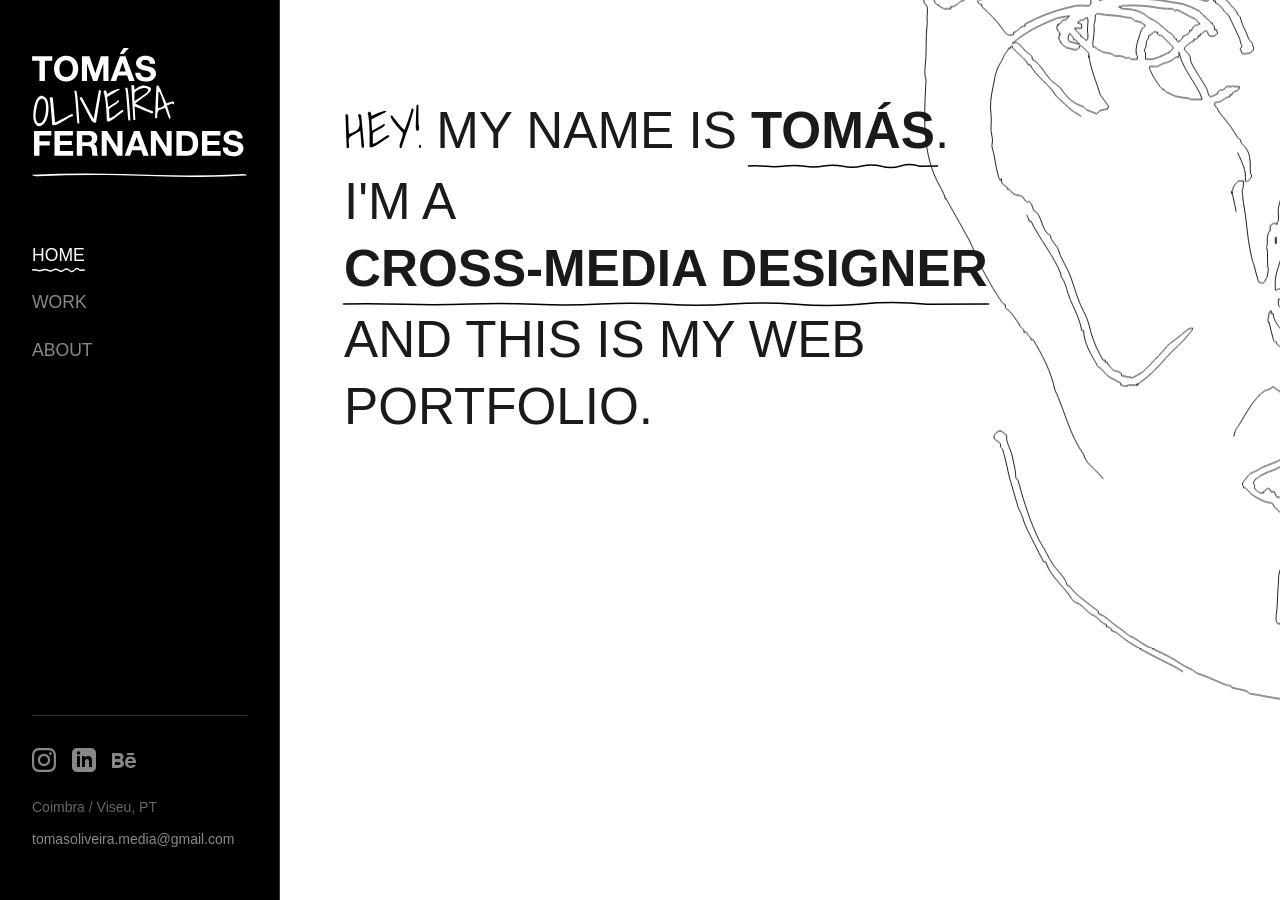
==== commit ceec7066: "eee" ====
--- a/index.html
+++ b/index.html
@@ -30,95 +30,106 @@
             <li><a href="#home" class="nav-link active">HOME</a></li>
             <li><a href="#work" class="nav-link">WORK</a></li>
             <li><a href="#about" class="nav-link">ABOUT</a></li>
+            <!---<li>
+                <a href="./cubiculo/index.html" " class="nav-link ">O CUBÍCULO</a></li>--->
         </ul>
-        <div class="nav-footer">
-            <div class="social-links">
-                <a href="https://instagram.com/tomas_dof" target="_blank" rel="noopener" aria-label="Instagram">
-                    <svg xmlns="http://www.w3.org/2000/svg" width="24" height="24" viewBox="0 0 24 24" fill="currentColor">
-                        <path d="M12 2.163c3.204 0 3.584.012 4.85.07 3.252.148 4.771 1.691 4.919 4.919.058 1.265.069 1.645.069 4.849 0 3.205-.012 3.584-.069 4.849-.149 3.225-1.664 4.771-4.919 4.919-1.266.058-1.644.07-4.85.07-3.204 0-3.584-.012-4.849-.07-3.26-.149-4.771-1.699-4.919-4.92-.058-1.265-.07-1.644-.07-4.849 0-3.204.013-3.583.07-4.849.149-3.227 1.664-4.771 4.919-4.919 1.266-.057 1.645-.069 4.849-.069zm0-2.163c-3.259 0-3.667.014-4.947.072-4.358.2-6.78 2.618-6.98 6.98-.059 1.281-.073 1.689-.073 4.948 0 3.259.014 3.668.072 4.948.2 4.358 2.618 6.78 6.98 6.98 1.281.058 1.689.072 4.948.072 3.259 0 3.668-.014 4.948-.072 4.354-.2 6.782-2.618 6.979-6.98.059-1.28.073-1.689.073-4.948 0-3.259-.014-3.667-.072-4.947-.196-4.354-2.617-6.78-6.979-6.98-1.281-.059-1.69-.073-4.949-.073zm0 5.838c-3.403 0-6.162 2.759-6.162 6.162s2.759 6.163 6.162 6.163 6.162-2.759 6.162-6.163c0-3.403-2.759-6.162-6.162-6.162zm0 10.162c-2.209 0-4-1.79-4-4 0-2.209 1.791-4 4-4s4 1.791 4 4c0 2.21-1.791 4-4 4zm6.406-11.845c-.796 0-1.441.645-1.441 1.44s.645 1.44 1.441 1.44c.795 0 1.439-.645 1.439-1.44s-.644-1.44-1.439-1.44z"/>
+        <div class="nav-footer ">
+            <div class="social-links ">
+                <a href="https://instagram.com/tomas_dof " target="_blank " rel="noopener " aria-label="Instagram ">
+                    <svg xmlns="http://www.w3.org/2000/svg " width="24 " height="24 " viewBox="0 0 24 24 " fill="currentColor ">
+                        <path d="M12 2.163c3.204 0 3.584.012 4.85.07 3.252.148 4.771 1.691 4.919 4.919.058 1.265.069 1.645.069 4.849 0 3.205-.012 3.584-.069 4.849-.149 3.225-1.664 4.771-4.919 4.919-1.266.058-1.644.07-4.85.07-3.204 0-3.584-.012-4.849-.07-3.26-.149-4.771-1.699-4.919-4.92-.058-1.265-.07-1.644-.07-4.849
+                    0-3.204.013-3.583.07-4.849.149-3.227 1.664-4.771 4.919-4.919 1.266-.057 1.645-.069 4.849-.069zm0-2.163c-3.259 0-3.667.014-4.947.072-4.358.2-6.78 2.618-6.98 6.98-.059 1.281-.073 1.689-.073 4.948 0 3.259.014 3.668.072 4.948.2 4.358 2.618
+                    6.78 6.98 6.98 1.281.058 1.689.072 4.948.072 3.259 0 3.668-.014 4.948-.072 4.354-.2 6.782-2.618 6.979-6.98.059-1.28.073-1.689.073-4.948 0-3.259-.014-3.667-.072-4.947-.196-4.354-2.617-6.78-6.979-6.98-1.281-.059-1.69-.073-4.949-.073zm0 5.838c-3.403
+                    0-6.162 2.759-6.162 6.162s2.759 6.163 6.162 6.163 6.162-2.759 6.162-6.163c0-3.403-2.759-6.162-6.162-6.162zm0 10.162c-2.209 0-4-1.79-4-4 0-2.209 1.791-4 4-4s4 1.791 4 4c0 2.21-1.791 4-4 4zm6.406-11.845c-.796 0-1.441.645-1.441 1.44s.645
+                    1.44 1.441 1.44c.795 0 1.439-.645 1.439-1.44s-.644-1.44-1.439-1.44z "/>
                     </svg>
                 </a>
-                <a href="https://www.linkedin.com/in/tomasoliveiraf/" target="_blank" rel="noopener" aria-label="LinkedIn">
-                    <svg xmlns="http://www.w3.org/2000/svg" width="24" height="24" viewBox="0 0 24 24" fill="currentColor">
-                        <path d="M19 0h-14c-2.761 0-5 2.239-5 5v14c0 2.761 2.239 5 5 5h14c2.762 0 5-2.239 5-5v-14c0-2.761-2.238-5-5-5zm-11 19h-3v-11h3v11zm-1.5-12.268c-.966 0-1.75-.79-1.75-1.764s.784-1.764 1.75-1.764 1.75.79 1.75 1.764-.783 1.764-1.75 1.764zm13.5 12.268h-3v-5.604c0-3.368-4-3.113-4 0v5.604h-3v-11h3v1.765c1.396-2.586 7-2.777 7 2.476v6.759z"/>
+                <a href="https://www.linkedin.com/in/tomasoliveiraf/ " target="_blank " rel="noopener " aria-label="LinkedIn ">
+                    <svg xmlns="http://www.w3.org/2000/svg " width="24 " height="24 " viewBox="0 0 24 24 " fill="currentColor ">
+                        <path d="M19 0h-14c-2.761 0-5 2.239-5 5v14c0 2.761 2.239 5 5 5h14c2.762 0 5-2.239 5-5v-14c0-2.761-2.238-5-5-5zm-11 19h-3v-11h3v11zm-1.5-12.268c-.966 0-1.75-.79-1.75-1.764s.784-1.764 1.75-1.764 1.75.79 1.75 1.764-.783 1.764-1.75
+                    1.764zm13.5 12.268h-3v-5.604c0-3.368-4-3.113-4 0v5.604h-3v-11h3v1.765c1.396-2.586 7-2.777 7 2.476v6.759z "/>
                     </svg>
                 </a>
-                <a href="https://www.behance.net/gallery/199042085/Portfolio-Tomas-Oliveira" target="_blank" rel="noopener" aria-label="Behance">
-                    <svg xmlns="http://www.w3.org/2000/svg" width="24" height="24" viewBox="0 0 24 24" fill="currentColor">
-                        <path d="M22 7h-7v-2h7v2zm1.726 10c-.442 1.297-2.029 3-5.101 3-3.074 0-5.564-1.729-5.564-5.675 0-3.91 2.325-5.92 5.466-5.92 3.082 0 4.964 1.782 5.375 4.426.078.506.109 1.188.095 2.14h-8.027c.13 3.211 3.483 3.312 4.588 2.029h3.168zm-7.686-4h4.965c-.105-1.547-1.136-2.219-2.477-2.219-1.466 0-2.277.768-2.488 2.219zm-9.574 6.988h-6.466v-14.967h6.953c5.476.081 5.58 5.444 2.72 6.906 3.461 1.26 3.577 8.061-3.207 8.061zm-3.466-8.988h3.584c2.508 0 2.906-3-.312-3h-3.272v3zm3.391 3h-3.391v3.016h3.341c3.055 0 2.868-3.016.05-3.016z"/>
+                <a href="https://www.behance.net/gallery/199042085/Portfolio-Tomas-Oliveira " target="_blank " rel="noopener " aria-label="Behance ">
+                    <svg xmlns="http://www.w3.org/2000/svg " width="24 " height="24 " viewBox="0 0 24 24 " fill="currentColor ">
+                        <path d="M22 7h-7v-2h7v2zm1.726 10c-.442 1.297-2.029 3-5.101 3-3.074 0-5.564-1.729-5.564-5.675 0-3.91 2.325-5.92 5.466-5.92 3.082 0 4.964 1.782 5.375 4.426.078.506.109 1.188.095 2.14h-8.027c.13 3.211 3.483 3.312 4.588 2.029h3.168zm-7.686-4h4.965c-.105-1.547-1.136-2.219-2.477-2.219-1.466
+                    0-2.277.768-2.488 2.219zm-9.574 6.988h-6.466v-14.967h6.953c5.476.081 5.58 5.444 2.72 6.906 3.461 1.26 3.577 8.061-3.207 8.061zm-3.466-8.988h3.584c2.508 0 2.906-3-.312-3h-3.272v3zm3.391 3h-3.391v3.016h3.341c3.055 0 2.868-3.016.05-3.016z "/>
                     </svg>
                 </a>
             </div>
-            <p class="location">Coimbra / Viseu, PT</p>
-            <a href="mailto:tomasoliveira.media@gmail.com" class="email"><span class="__cf_email__" data-cfemail="b7c3d8dad6c4d8dbdec1d2dec5d699dad2d3ded6f7d0dad6dedb99d4d8da"><span class="__cf_email__" data-cfemail="4e3a21232f3d212227382b273c2f60232b2a272f0e29232f2722602d2123"><span class="__cf_email__" data-cfemail="91e5fefcf0e2fefdf8e7f4f8e3f0bffcf4f5f8f0d1f6fcf0f8fdbff2fefc"><span class="__cf_email__" data-cfemail="91e5fefcf0e2fefdf8e7f4f8e3f0bffcf4f5f8f0d1f6fcf0f8fdbff2fefc">tomasoliveira.media@gmail.com</span></span></span></span></a>
+            <p class="location ">Coimbra / Viseu, PT</p>
+            <a href="mailto:tomasoliveira.media@gmail.com " class="email "><span class="__cf_email__ " data-cfemail="b7c3d8dad6c4d8dbdec1d2dec5d699dad2d3ded6f7d0dad6dedb99d4d8da "><span class="__cf_email__ " data-cfemail="4e3a21232f3d212227382b273c2f60232b2a272f0e29232f2722602d2123
+                    "><span class="__cf_email__ " data-cfemail="91e5fefcf0e2fefdf8e7f4f8e3f0bffcf4f5f8f0d1f6fcf0f8fdbff2fefc "><span class="__cf_email__ " data-cfemail="91e5fefcf0e2fefdf8e7f4f8e3f0bffcf4f5f8f0d1f6fcf0f8fdbff2fefc ">tomasoliveira.media@gmail.com</span></span></span></span></a>
         </div>
     </nav>
 
     <!-- Main Content -->
-    <main class="main-content">
+    <main class="main-content ">
 
         <!-- HOME Section -->
-        <section id="home" class="section active">
-            <div class="section-inner">
-                <div class="home-content">
-                    <h2 class="title-large">
-                        <span class="line"><span class="highlight-title">HEY!</span></span>
-                        <span class="line">MY NAME IS <b>TOMÁS</b>.</span>
-                        <span class="line">I'M A <b>CROSS-MEDIA DESIGNER</b></span>
-                        <span class="line">AND THIS IS MY WEB PORTFOLIO.</span>
+        <section id="home " class="section active ">
+            <div class="section-inner ">
+                <div class="home-content ">
+                    <h2 class="title-large ">
+                        <span class="line "><span class="highlight-title ">HEY!</span></span>
+                        <span class="line ">MY NAME IS <b>TOMÁS</b>.</span>
+                        <span class="line ">I'M A <b>CROSS-MEDIA DESIGNER</b></span>
+                        <span class="line ">AND THIS IS MY WEB PORTFOLIO.</span>
                     </h2>
-                    <p class="intro-text">
+                    <p class="intro-text ">
 
                     </p>
                 </div>
 
                 <!-- SVG Container -->
-                <div class="home-svg-container">
-                    <svg viewBox="0 0 2034 3000" xmlns="http://www.w3.org/2000/svg">
-        <path d="M1511.4,62.8v4.7c18,2.8,27.5,20.7,41.9,25.6v4.7c14.7,2.1,26,22.3,36.1,27.9s14.4,15,17.5,19.8,4.4.9,7,7c2.1,5.1,13,15.2,14,18.6,3.2,11.1,13.3,25.7,18.6,37.2,8.9,19.2,15.2,39.1,20.9,58.2,10,33.1,17.7,65.5,25.6,97.8,7.9,32.3,10.5,65.4,16.3,97.8,6.3,35.5,14.3,72.4,23.3,107.1,7,26.9,14.8,51.4,20.9,79.1,2.4,11,9.3,21.3,11.6,32.6,3.6,17.8,5.8,36,9.3,53.5s.6,26.7,2.3,37.2c2.8,16.9-2.8,41.3,0,58.2,3.2,19.1,1.8,47.4,4.7,69.8.9,7.3,3.6,18.3,4.7,25.6,2.9,19.2-.7,44.9-2.3,65.2-.6,7.3.4,14.8,0,22.1,4.1,1.8,7.2-2.2,8.1-2.3,12.5-2.3,27.7-5.9,39.6-7s27.1-1.2,32.6,0,12.2,7.4,16.3,9.3c9,4.2,9.9,8.7,17.5,11.6,6.5,12.9,14.3,18.8,18.6,33.7.4,1.3,4.3,3.4,4.7,4.7.7,2.5-.5,6.5,0,9.3s2.1,1.4,2.3,2.3c.5,2.5,2.6,15.5,2.3,16.3-3.1,10.2.5,14.6,0,16.3-3.5,12.8-6.7,26.5-9.3,39.6-2.8,14.1-3.4,30.9-7,44.2-6.9,25.7-6.3,53.9-11.6,83.8-6,33.8-6,74.8-2.3,109.4,3,28.3,2.9,54.7,9.3,83.8,1.6,7,4.8,14,7,20.9,6.2,19.6,8.4,39.5,14,60.5.9,3.5,1,5.1,2.3,9.3,2.5,7.9,6.5,33.3,4.7,41.9-.2.8-4.5,6.2-4.7,7-1.9,8.6-.6,22.2-2.3,30.3s-4.5,6.2-4.7,7c-3,13.9-4.2,20-11.6,32.6-5.9,9.9-6.1,13.1-9.3,23.3-7,21.9-17.9,38.4-23.3,62.8-4.9,22.6-23.6,36.5-32.6,58.2-4.1,2.2-5.4,7.2-7,9.3-3.8,5.2-16.9,21.4-22.1,24.4s-8.3,1.4-11.6,2.3-6.1,4.5-7,4.7c-3.3.7-8-.5-11.6,0s-3.5,3.7-9.3,2.3c-4.2-1-7.4-1.4-11.6-2.3s-9,1.9-11.6-2.3h-2.3c-3.1,1.5-2.8,4.6-3.5,5.8s-4.5,6.2-4.7,7c-1.3,6.1-.5,11.1-2.3,18.6-4.6,18.6-11,38.5-9.3,58.2.4,4.2,4.3,16.8,4.7,20.9.8,9.9,1.4,30.9,0,37.2-2,8.9,3.9,46.8,4.7,58.2,3.3,53.4,9.2,115.7,0,167.6-.9,5.1-7.5,35.3-7,37.2,5.6,20.3-1.6,78.8-7,100.1-9.6,38.1-14,74.9-20.9,114-5.7,31.8-12.8,61.5-20.9,93.1-2.5,9.6-6.4,20.2-9.3,30.3-4.6,16-9.8,34.7-16.3,51.2-6.6,16.7-16,31.7-20.9,48.9-1.4,4.8-17.2,24.7-20.9,30.3-9.7,14.3-19.3,30-30.3,44.2-16.9,22-39.3,40.5-61.7,54.7-3.6,2.3-3.3,7-7,9.3-5,3.2-12.8,2.2-17.5,10.5-2.9,5.2-13,12.4-19.8,17.5-7.8,5.9-33.1,21.5-41.9,23.3-2.8.6-6.8-.7-9.3,0s-3.4,4.3-4.7,4.7c-6.9,1.9-17.3.9-25.6,2.3-18,3.1-42.3,10-62.8,14-12.5,2.4-21.2,6.1-32.6,9.3-18.9,5.4-37.1,9.8-55.9,16.3-7.1,2.5-9.8,2.9-16.3,4.7-1.2.3-9.5,6-14,7-41.4,9.5-83.4,18.2-125.7,25.6-22.4,3.9-43.1,7.9-65.2,11.6-3.5.6-7.1,1.3-11.6,2.3-21.9,5.1-43.6,1.7-62.8,4.7-7.5-8.1-19.2-2.7-27.9-4.7-8.8-1.9-19.9-2.1-30.3-4.7-9.1-2.3-18.9-4.7-27.9-7s-15-5-23.3-7c-14.7-3.4-28.2-9.8-43.1-11.6v-4.7c-2.6-.3-5.8.5-8.1,0-7.1-1.4-15.9-8.6-18.6-9.3-11-3-12.3-6.3-23.3-9.3-3.8-1-10.2-8.3-14-9.3-4.6-1.3-11,1.8-10.5-7-9.4,1.5-15.1-5.1-22.1-9.3s-12.8-6.2-18.6-9.3c-20.1-10.8-41.9-20.7-62.8-32.6-11.6-6.6-25.9-15.5-37.2-23.3-8.8-6-18.6-17.6-29.1-18.6.8-6.2-6.5-8.7-11.6-9.3v-4.7c-7.9,0-24-19.5-29.1-20.9-12.1-3.5-25.7-24.6-37.2-27.9s-15.6-14.9-17.5-17.5c-15.4-21.6-45.3-46.7-53.5-75.6h-4.7c-7.2-12.6-13.9-26.9-20.9-40.7-10-19.5-22-41-27.9-62.8-1.3-4.9-7.3-14.6-9.3-20.9-5.7-18.6-10.5-37.8-16.3-55.9-5.5-17.3-7.6-32.7-11.6-48.9-2.1-8.4-4.3-16.5-7-25.6-.4-1.3-4.3-3.4-4.7-4.7-.5-2,.5-5,0-7-1.1-4.1-13.4-9.6-14-11.6-2.6-9.6,3.6-13.6,10.5-17.5h4.7c2.5,2,11.9,7.3,12.8,10.5s-.6,6.5,0,9.3c2.2,10.5,8.7,22,11.6,32.6s4.4,22.3,7,32.6,1,16.1,2.3,20.9,4.3,3.3,4.7,4.7c5.9,19.9,9.6,36.7,16.3,55.9,6.4,18.4,10.5,33.3,18.6,51.2,4.8,10.6,10.3,26,16.3,34.9,10.5,15.4,17.3,33.5,27.9,48.9,8,11.7,26.7,29.5,30.3,41.9s4.2,2,7,7c9.4,16.8,50.1,44.9,65.2,57v4.7c17.6,6,28.6,21,43.1,30.3s25.8,20.3,27.9,20.9c13.3,3.8,27.2,17.5,39.6,23.3,20.2,9.4,45.6,19.8,65.2,32.6,12.8,8.4,23.8,14.9,37.2,20.9,2.7,1.2,8.7,6.8,9.3,7,18.1,5.2,39,15.6,58.2,23.3s9.4,2.8,16.3,4.7,3.4,4.3,4.7,4.7c9.2,2.5,22.3,4.1,30.3,7s9.6,6.5,11.6,7c4.9,1.1,10.7,1.2,16.3,2.3,29.2,5.8,68.4,13.8,100.1,11.6,8.3-.6,22-2.6,30.3-4.7,7.3-1.8,14.8-1,20.9-2.3.8-.2,6.2-4.5,7-4.7,5.8-1.3,14-1.1,20.9-2.3,19.3-3.4,39.2-5,58.2-9.3,20.6-4.6,47.3-8.1,69.8-14,6.7-1.7,14.1-2.8,20.9-4.7s9.6-6.5,11.6-7c3.4-.7,8.3.7,11.6,0s9.4-6.4,11.6-7c38.1-10.4,73.7-22.5,111.7-30.3,20.6-4.2,42.9-6,62.8-11.6s14.3-4.6,20.9-7c14.4-5.2,43.7-26.1,52.4-38.4,7-9.9,28.8-20.6,39.6-26.8v-4.7c7.8-2.2,28.3-19.1,32.6-26.8,2.6-4.7,3.8-3.5,7-9.3,7.2-12.9,19.5-28.1,30.3-41.9,11.4-18.8,21.2-38.1,30.3-58.2s16.7-37.9,20.9-55.9c7.6-32.2,20.5-65.6,27.9-97.8,5.6-24.2,7.3-49.8,11.6-74.5,3.6-20.4,7.1-40.7,11.6-60.5,2.8-12.2,4-25.1,7-37.2,8-32.3,4.4-72.4,7-107.1.9-12.9,5.9-29.2,7-41.9,5.1-62.3-3.2-122.9-7-183.9l-2.3-17.5-4.7,5.8c-.6,6.7.8,14.4,0,20.9-.2,1.8-1.7,7.9-2.3,11.6-2.5,13.8-6.3,28.1-9.3,41.9-5.5,25.1-9.8,50.7-18.6,74.5-8,21.5-22.8,37-32.6,58.2l-14,23.3c-10.5,9.3-15.5,19.6-26.8,26.8s-7.1,18.9-17.5,16.3v4.7h-4.7c0,7-8.1,11-12.8,14s-5.4,11.6-11.6,16.3c-14.5,11-35.2,21.8-43.1,39.6-8.3-1.7-18.1,4.4-11.6,12.8,4.9,6.3,8.6,9.6,7,18.6-4.1,6.9-8,4.5-12.8,5.8s-5.7,7-11.6,9.3c-2.3.9-1,2.9-1.2,4.7,4.5-1.1,5.5,2.8,8.1,4.7s1.8-.4,2.3,0c4.4,3.3,8.4,9.2,12.8,12.8.8,6.4,0,11.7-5.8,15.1s-1.6-.3-2.3,0-1.5,2.1-2.3,2.3c-8.3,1.9-21.3-3.1-27.9,2.3l-27.9-9.3-23.3,14c-4.8.6-12,1.1-16.3,2.3s-7.9,11.6-10.5-2.3c7.2,2.1,8.6-4.5,12.8-7s6.7-1.6,9.3-2.3,5.8-8.1,8.1-10.5c-2.2-1.2-9.6-7.9-10.5-8.1-9.4-2.7-14.2-6.7-23.3-11.6-3.2-1.8-4.1-6.6-10.5-4.7-.4.4.6,2.4,0,3.5-3.7,6.7-21.5,16.6-29.1,19.8s-4.2,6.2-7,7c-23.7,6.8-51.5,27.8-72.1,41.9s-27.4,15.1-41.9,23.3c-33.4,19-64.5,31.3-102.4,37.2-10.1,1.6-23.2.7-32.6,2.3-11.7,2.1-54.4,9.2-67.5,7s-10.1,2.3-11.6,2.3c-19.8,0-41.4-.9-62.8-2.3-3.7-.2-4.9-.2-8.1-2.3l7,17.5c4.2,1.6,4.3,7.8,4.7,8.1s2.4-.6,3.5,0c2.2,1.2,15.6,13.7,18.6,16.3,7,6.1,8.2,12.5,16.3,16.3,8.3,3.8,16.8,10.3,25.6,14,6.6,2.8,19,5.8,25.6,7s22.5.6,30.3,2.3c13.5,3,33.9,6.1,48.9,2.3,12.3,8.9,26.9,3.3,39.6,0,14.8-3.8,27.2-7.3,41.9-11.6s7.3-8.8,9.3-9.3,6.8.7,9.3,0,3.4-4.3,4.7-4.7c3.7-1,6.5-.7,11.6-2.3,1.4-.4,3.2.4,4.7,0s6.3-8.7,5.8-10.5c-3.6-1.8-1.6-5.2-2.3-7-3.1-7.8-6.7-11.9-9.3-20.9-.3-1.2-3.8-3-4.7-4.7s.4-3.1,0-3.5-4.6.7-5.8-2.3h-2.3c-3.7,1.4-3.2,6.7-3.5,7s-6.6.5-8.1,4.7l-10.5-2.3,1.2-7c3.2-2.2,5.8-10.7,9.3-11.6s6.5.6,9.3,0,6.2-1.6,9.3-2.3,3.8-3.8,9.3-2.3,7.4,7,8.1,8.1c7.6,11.5,11.9,30.7,16.3,44.2l5.8,5.8,9.3-4.7,9.3,2.3c4.6-4.5,13.2-1.5,19.8-2.3v7c-7.2-3-10.7,4.1-12.8,4.7s-8.7,2.2-9.3,2.3c-4.7.7-10.3-.5-15.1,0,.4,4.1-.5,8.8,0,12.8,1.2,8.6,6.2,21.1,7,30.3.7,8.2-.5,17.2,0,25.6l-5.8,5.8-26.8-2.3c-1.2-10.9,14.5-4.1,16.3-10.5.9-3.1.6-23.8,0-27.9s-5.1-15.6-7-20.9c-1-2.8-2.5-5.2-2.3-8.1-5.6-1.6-9.1,3.2-12.8,4.7s-7,1.5-9.3,2.3c-14.6,5.1-29.7,13.3-44.2,18.6-9.6,3.5-39.7,10.7-48.9,9.3s-4.1-4.2-8.1-2.3v4.7l-5.8-4.7-2.3,2.3c-37.5-10.2-81.9-1.9-116.4-20.9l-4.7,2.3-3.5-7c-5.8.5-27.8-11.3-30.3-15.1-5.7-8.9-20.1-15.3-23.3-26.8h-7l-2.3-9.3c-7.6-.5-7.1-6.1-12.8-9.3s-9.2-12.7-10.5-14-10.6-1.6-12.8-2.3c-10.2-3.2-26.3-11.6-34.9-18.6-4.3-3.5-10.1-11.8-14-14s-3.1.4-3.5,0,.7-4.6-2.3-5.8v-4.7c1.7-3.6,4.9-6.3,7-9.3,9.7-14,12.1-12.3,26.8-19.8,3.3-1.7,7-5.2,11.6-7,15.1-5.9,29.8-10.7,44.2-18.6s39.3-26.7,60.5-32.6c1.6-.5,5.3-6.5,7-7,12.5-3.4,19-7.4,30.3-11.6,13.2-5,26-6.6,39.6-9.3s41-9.5,58.2-11.6,11.8.5,17.5,0l4.7-11.6c-7.1-.5-11.6-4.4-14-11.6,4.9-.9,8.4.8,12.8,2.3s13.1,9.1,14,9.3c3.1.9,7.2-1.6,9.3,2.3l16.3-7,2.3,2.3c9.4-6.3,23.9-9.5,34.9-11.6s21-2.8,27.9-4.7c1.3-.4,3.4-4.3,4.7-4.7,2.8-.8,5.7.9,8.1-3.5-1.6-3.1-4.2-2.8-5.8-3.5-18.5-8.6-33.8-26.6-52.4-34.9v-4.7c-11.7-6.4-23.6-14.3-36.1-20.9-2-1.1-6.5-6.4-9.3-7s-12.7-.4-16.3,0-11.1,3.9-14,4.7c-8.7,2.2-16.4,4.1-23.3,9.3-4.9,3.7-6,9-10.5,12.8l4.7,4.7c2,20.7-12,12.9-24.4,15.1s-2.1,3.6-5.8,2.3c.8,3.9-3.2,7.3-4.7,10.5-.5,1.2.4,3.1,0,4.7-.8,2.6-8.8,5.6-7,10.5-3.2.5-7.7-.8-10.5,0-2.7.8-3.8,6.8-14,4.7-.8-.2-6.2-4.5-7-4.7-6-1.3-17.5-1.7-23.3-2.3s-12.4,1.1-16.3,0-7.7-8.7-10.5-10.5l2.3-10.5c-1.9-1.9-8.9,4.1-10.5,4.7s-3.3-.5-4.7,0c-9.1,3.2-13.2,4.8-23.3,7s-9.4,6.4-11.6,7-5-.5-7,0-15.8,9.7-18.6,11.6c-21.3,14.5-35.4,35.2-52.4,54.7-21.5,24.7-48,45.3-65.2,72.1-.6,1-5.4,5.7-5.8,5.8-1.5.4-3.3-.4-4.7,0s-1.5,2.2-2.3,2.3c-4.8.8-12.2-1.1-16.3,0s-19.2,15.1-26.8,14v4.7h-17.5l-5.8-8.1v-4.7l8.1-8.1c3.7,1.6,6.3-2.2,7-2.3,4.8-.9,11.7,1,16.3,0s8.5-6.7,9.3-7c1.4-.4,3.2.4,4.7,0s12.6-11.9,12.8-12.8c.5-2-.5-5,0-7,1.6-5.7,9.4-16.5,11.6-23.3,4.8-14.4,8.1-28,14-41.9s2.9-6.7,2.3-10.5c-.9-1.1-4.5,3.7-5.8,4.7-8.4,5.9-52.4,32.6-54.7,40.7s-.7,6.6-2.3,9.3c-3.4,5.7-12.1,9.2-18.6,8.1l-2.3-22.1,10.5-10.5,11.6-4.7c2.5-2,4.5-5.2,7-7,15.8-11.2,33.1-23.2,50-32.6v-4.7c7.4-1.2,12.9-8.5,19.8-11.6s2.5-3.6,7-2.3l7,9.3c2.2-3.3,6.2-7.5,8.1-10.5s-.4-1.8,0-2.3c7.7-12.4,16-23.6,23.3-34.9s3.9-1.5,7-7,12.9-11.3,15.1-12.8c11.1-7.3,27.7-10,37.2-16.3s8-7.6,8.1-8.1c.5-1.9-.5-4.9,0-7,1.5-6.2,5.5-14.7,7-20.9s-1.6-7.1,2.3-9.3c-4.2-6.1-14.4-7.1-14-15.1-10.4,2.1-12.8-13.7-23.3-11.6-.5-3.9.8-9.2,0-12.8s-4.2-5.7-4.7-7c-2.9-7.7-3.2-17.3-4.7-25.6s-3.6-2.1-2.3-5.8c-5.8,1.2-8-1.8-11.6-5.8l9.3-9.3v-4.7c-3.4-6.9-3.2-21.6-2.3-30.3s5.7-17.2,7-23.3-.3-5.5,0-8.1c-4.6,1.5-6.1-1.5-8.1-2.3-3.5-1.5-11.7-4.3-12.8-8.1s.4-3.2,0-4.7-4.3-3.4-4.7-4.7c-1.5-5.5-1.2-9.9-4.7-16.3-5.5-10.2-8.2-21.6-11.6-32.6-7.1-22.7-5.6-40.3-9.3-62.8-3.7-22.3-7.9-52.2-14-76.8s-2.1-5.9-2.3-7c-1.3-5.7,1.8-7.3,2.3-9.3s-.5-3.4,0-4.7,1.9-1.4,2.3-2.3-.3-1.8,0-2.3c.7-1.2,9.8-10.3,10.5-10.5,2.7-.8,7.3.5,10.5,0-.4,4.1.5,8.8,0,12.8s-3.8,7.3-2.3,14c1.4,6.3.7,12.8,2.3,20.9,7.4,37.2,8.3,77.1,16.3,114s5,17.3,7,25.6c2.8,11.8,6.1,23.2,9.3,34.9s3.8,6.5,4.7,7c9.8,6,11.9-5.5,16.3-11.6,1.1-4.6,1.5-9.2,2.3-14s2.3-1.6,2.3-2.3-2.2-1.4-2.3-2.3c-2.6-15.3,0-32.6-2.3-46.5-.1-.9-2.3-1.6-2.3-2.3s2.2-1.4,2.3-2.3c1.5-9.3-1.2-18.3,2.3-27.9s4.5-6.1,4.7-7c.7-3.3-.5-8,0-11.6l8.1-5.8,8.1,2.3c-1.8-4.2,2.2-7.5,2.3-8.1,1.3-8.5-1.2-19.4,0-27.9,2.1-14.3,12.3-35.5,9.3-48.9-1.3-5.9,1.6-10.2,2.3-15.1,9.3,1.7,9.7-9.3,19.8-7s1.4,2,2.3,2.3c1.4.4,3.2-.4,4.7,0,4,1.1,2.9,6,3.5,8.1s6.4,3.7,4.7,8.1h-4.7c1.6,8.6-8.2,10.5-9.3,11.6-2.1,2.1-3.8,14.3-4.7,17.5s-4.5,6.1-4.7,7c-1.1,5.3-1,13.1-2.3,18.6s-1.7,8.1-2.3,11.6c-1.2,7.5-1.1,32.5,0,37.2,2.4,10.9-11.8,60-16.3,74.5-3.6,11.7-8.2,24.5-9.3,37.2-.6,7.2.4,14.9,0,22.1,4.1.7,6-3.6,10.5-2.3,1.3.4,3.4,4.3,4.7,4.7,9.4,2.6,25.2.3,32.6,2.3,2.5.7,9.1,9.8,15.1,7v4.7l20.9,7v4.7c4.5,1.6,6.5-1.8,8.1-2.3s3.2.4,4.7,0,3.4-6.4,9.3-4.7l10.5,4.7c1.8,7.3,5.6,14.2-2.3,19.8,2.6,1.1,1.9,4,2.3,4.7,3.1,4.9,10.1,6.5,14,11.6,7.4,9.8,15.1,19.9,23.3,30.3,10,12.7,11,13.1,24.4,22.1s4.6,5.6,7,7,3.5-.3,4.7,2.3h4.7c6.5-4.2,14.5-10.8,19.8-17.5.7-.9,6.8-8.7,7-9.3,1.5-5.4,3.1-10.9,4.7-16.3,2.6-9.2,2.7-18.5,4.7-27.9,3.7-18,9.7-37,11.6-55.9.5-5.1-.9-11.5,0-16.3s2.1-1.4,2.3-2.3c1.7-6,3.2-11.2,7-16.3,3.3-4.5,9.1-8.3,12.8-12.8,4.3,1.9,8.6-2.2,9.3-2.3,4.3-.6,9.6.6,14,0s1.5-2.3,2.3-2.3c5.1-.5,19-.9,23.3,0s1.3,1.9,2.3,2.3c6.6,2.6,9.7,4.8,15.1,9.3,2.4-5.9-4.1-8.5-4.7-10.5-5.5-19.5-13.8-37.5-20.9-55.9-8.5-21.8-14.5-42.6-20.9-62.8s-5.7-23.8-9.3-34.9c-9.4-29.1-17.6-57.5-27.9-86.1-6.6-18.3-14-31-23.3-48.9s-18-36.5-23.3-55.9c-.2-.8-6.2-6.6-7-9.3-4.1-15.1-8.6-34.3-14-48.9-3.3-8.9-8.9-16.2-11.6-25.6s-6.9-8.3-8.1-10.5c-4.5-.4-9.6.6-14,0-16.8-2.3-67-22.3-83.8-32.6-12.8-7.8-25.8-16.2-41.9-18.6-1.5-2-4.7-3.9-5.8-5.8s.3-1.6,0-2.3-2-1.4-2.3-2.3-2.2-6.6-2.3-7c-.5-2.4.3-5.5,0-8.1,4.2.6,6.1-3.6,10.5-2.3,1.3.4,4.9,5.5,7,7,3.5,2.5,9.8,5.1,14,7,17.3,8,28.3,20.1,48.9,27.9s31,14.2,46.5,18.6,3.5.7,7,2.3,3.7-4.2,3.5-7c-6.4.3-10.1-7.8-15.1-11.6s-7.1-3.6-9.3-4.7c-7.1-3.3-11.1-7.2-18.6-9.3-4.7-1.4-5.3-13.4,0-16.3,2.9.4,6.7-.6,9.3,0,3.8.8,10.6,7.3,14,9.3,12.5,7.6,26.5,14.7,36.1,26.8,1,1.3,6.3,8.1,7,9.3s-.4,3.1,0,3.5,2.2-.5,3.5,0,1.5,2.2,2.3,2.3c3.2.6,10.6.4,14,0,13.6-1.7,34.1-.6,46.5-4.7,7.7-2.5,5.5,0,7,0s1.4-2.1,2.3-2.3c22.9-6.1,38.3-26.2,60.5-34.9,4.1-7,9.5-7.1,14-9.3s21.3-14.9,22.1-17.5.8-5.8-1.2-5.8l-11.6-2.3c-2.6-4.1-16.6-14.6-17.5-17.5s.5-3.5,0-4.7-4.5-6.1-4.7-7c-.6-2.7.5-6.5,0-9.3s-2.2-1.5-2.3-2.3c-.4-3.4-.5-10.7,0-14s2.3-1.6,2.3-2.3-2-1.4-2.3-2.3c-1.7-5.9,4.1-7.3,4.7-9.3s-.7-6.8,0-9.3,9.7-8.9,7-15.1c-2.6-.3-5.8.5-8.1,0-7.7-1.5-35-6.2-41.9-4.7-9.6,2.1-13.7,2.1-23.3,0s-47.7,5-55.9,7c-28.8,7.2-59.7,14.3-88.4,23.3-13.8,4.3-26.7,10.9-39.6,18.6s-18.9,11.8-22.1,23.3h-4.7l-2.3,11.6h-4.7c1.2,5.6-5.3,18.5-12.8,16.3s-6.7-10.2-5.8-15.1,2.1-1.4,2.3-2.3c3.3-11.5,9.9-18,11.6-29.1l7-3.5,16.3-25.6c-3.1-1.5-5.9,4.2-8.1,5.8-12.2,8.6-19.7,24.2-29.1,36.1s-7.6,8-10.5,12.8c-9.4,1-16.3-.9-22.1-8.1,3.5-2,1.7-4.8,2.3-7s18.2-18.9,19.8-19.8c6.7-3.7,13.3-15.6,20.9-20.9,3.6-2.6,6.8-7.6,10.5-10.5l-8.1-3.5-9.3,2.3c-9.2-5-22.4-4.3-30.3-7s-2-3.6-5.8-2.3v-12.8c5.2-3.4,4.7-11.5,11.6-10.5v-7h4.7c7.5-19,26.3-32.5,43.1-44.2,8.3-5.8,12.3-13.1,20.9-20.9,10-9.1,26.3-19.5,31.4-32.6,9.9,3,13.7-11.4,16.3-14,4.4-4.4,22.5-15.7,29.1-20.9,18.8-15,41.7-27.4,54.7-44.2,11.9-.7,21.3-14.2,29.1-18.6,22.8-12.9,42.7-30.1,65.2-44.2s52-31.7,76.8-41.9c22.8-9.4,46.3-15.1,69.8-20.9,20-5,41.5-7.5,62.8-9.3s17-.9,20.9,0c7.2,1.6,5.4,0,7,0s10.4,1.8,14,2.3c15.4,2.3,32.6,11.4,48.9,14l16.3-2.3,10.5,10.5-2.3,10.5h4.7c6.3,9.8,15.8,19.2,23.3,29.1,4.7,6.3,17.2,9.4,14,20.9-1.3,4.8-10.4,7.1-15.1,5.8s-3.1-3.5-4.7-4.7-1.7.4-2.3,0c-5.9-3.8-8.3-19.4-17.5-18.6v-5.8c-3.8-1.7-5.8-12-10.5-10.5s-2.3,8.2-5.8,10.5c-1.6,11.6-8.9,21.7-14,32.6-1,2.1.5,6.8-4.7,9.3,7.9,7.2,20.1,8.5,26.8,17.5,29.7,18.1,65.1,26.9,95.4,41.9,5.5,2.7,10.6,7.9,17.5,7,.3-3.4-.5-7.3,0-10.5,1.5-9.8,4.5-20.8,7-30.3,4.6-18.1,10.1-31.6,20.9-46.5,20.8-28.7,43.3-57.7,71-80.3,11.7-9.6,6.1-10.7,8.1-22.1.2-.9,2.1-1.4,2.3-2.3,4-15.2-1.7-31.7,2.3-48.9,1.3-5.7-1.8-7.3-2.3-9.3-4.9-16.8-3.4-37.5-9.3-53.5s-8.8-14.6-9.3-16.3c-3.7-12.9-8.7-21.2-16.3-32.6-6.9-10.4-15.3-17.2-23.3-30.3-16.4-26.9-29.9-57.1-44.2-84.9h-4.7c3.3-8.1-4-12.8-4.7-15.1-1.5-5.6.6-18.4,0-25.6s-3.8-15.9-4.7-20.9c-2.3-12.8-1.6-27.3-4.7-39.6-2.4-9.3-7.8-14.9-11.6-23.3-4.2-9.1-9.2-17.1-14-25.6s-20.5-40.9-24.4-43.1c-8-4.5-9.3-14.4-15.1-22.1-6.7-8.8-16.3-15.4-20.9-23.3-3.7-6.2-.4-6.5-8.1-10.5s-14-16.7-23.3-23.3c-4.5-3.2-57.3-46.5-59.3-50-3.5-6.3-5.8-3-9.3-9.3s-27.4-16-30.3-20.9c-4.5-7.9-12.4-7-16.3-14-3.1-5.6-19.2-10-23.3-16.3s-24.8-30.4-26.8-31.4c-5.7-3.2-9.2-13.3-11.6-14-12-3.4-12-9.8-20.9-16.3-6.9-5-15.1-7.1-23.3-9.3s-8.5-6.7-9.3-7c-8.8-2.5-19.3-6-27.9-7s-16.6,2.3-23.3-4.7h-2.3c-9.6,5.9-18.4-1.6-27.9,0s-39.4-2.3-51.2-4.7c-10.5-2.1-23.9-2.4-37.2-4.7s-16.5-4-23.3-4.7c-22.7-2.3-36.5,6-57,7,1.1,2.6-3.8,8.7-5.8,9.3-14,4-36.3,27.1-51.2,34.9-11.6,6.1-25.7,17.2-37.2,14-7,11.6-16.6,7.1-25.6,14-3-4.5-13.5,0-15.1-5.8s1.9-11.7,5.8-12.8,13.2.8,18.6,0,4.1-4.2,8.1-2.3v-7c-3.8,1.2-4.3-1.7-5.8-2.3-5.3-2.2-10.9-6.8-11.6-7-5.1-1.5-21.8-10.5-27.9-14-17.2-9.8-32-17.8-48.9-25.6-10.8-5-30.4-16.6-41.9-18.6s-10.4,1-14,0-3.4-4.3-4.7-4.7c-4.1-1.1-11.5.8-16.3,0-2.9,3.6-7.9,6.9-10.5,10.5s-16.3,17.8-19.8,19.8c-8.4,4.7-10.5,11-20.9,14s-5.5,10.6-9.3,11.6c-9.2,2.6-13.1,5.7-20.9,9.3s-23.8,11-34.9,14c-9.6,2.6-23-.3-32.6,2.3-1.3.4-3.4,4.3-4.7,4.7-3.9,1.1-11.4-.6-16.3,0-7.9,1-32.2,8.7-39.6,7-21.1-4.9-63.4,12.8-88.4,7s-56.5,11.5-60.5,14c-18.5,11.1-29.8,15.7-48.9,23.3s-13.8,4.5-18.6,7c-9.5,4.9-9.4,6.1-15.1,12.8s-15.8,14.6-16.3,16.3.5,3.5,0,4.7c-3.7,8.4-9.6,18.2-14,25.6-8.2,13.8-10.7,27.9-16.3,41.9-3.9,9.7-2.7,9.8-4.7,18.6-.4,2-6.4,9.4-7,11.6-6.5,23.9-5.1,42.1-7,67.5-.4,5.1-3.8,12.5-2.3,20.9,1.7,9.8-1.8,17.8,0,27.9s4.3,55.9,2.3,67.5c-1.7,10.1,2.4,36.5,4.7,46.5,3.9,17,16.5,40,27.9,53.5,4.6,5.5,29.4,31.3,33.7,33.7s8.4,8.9,12.8,15.1,5.2,5.6,7,9.3l-3.5,5.8c-7.1,1.9-7.8-2.1-11.6-4.7-9.1-6.1-9-8.2-15.1-15.1-16.2-18.1-46.6-44-55.9-65.2s-5.3-15.4-7-20.9c-3.7-12.3-4.2-24.9-7-37.2s-3.7-14.7-2.3-20.9c2.7-12.2-2.7-34.3,0-46.5,2.7-12.2-2-33.2,0-46.5-1.3-1-2.3-2.7-3.5-3.5s-6-1.7-7-2.3-5.1-4.7-5.8-5.8.3-1.6,0-2.3-2.1-1.5-2.3-2.3c-.4-1.9-.4-7.3,0-9.3.7-3.7,3.4-6.8,2.3-14-3.1-21.1,3.7-45.5,9.3-67.5,5.5-21.5,15.7-43.4,20.9-66.3h4.7c-.5-11.5,8.4-21.6,14-31.4l2.3-10.5-2.3,4.7-17.5,7-9.3,11.6-2.3-2.3c-5.9,3.4-8.9,13.5-14,16.3-6.8,3.8-15,14.9-22.1,24.4-6.2,8.4-10.3,18.5-16.3,27.9-2.2,3.5-8.5,4.2-9.3,7-3.6,12.5-15.9,30.4-23.3,44.2s-4.7,12.5-7,16.3c-15.9,26.6-17.7,56.8-23.3,86.1-2.4,12.4-4.3,27.1-7,39.6s-4.5,6.2-4.7,7c-2,9.3-4.4,46.7-2.3,55.9,4.3,19,2.8,56.9,0,79.1-.9,7.2,2.9,19,2.3,20.9-3.7,12.1-7.6,26.9-4.7,39.6-8.3,5.6-1.6,16.3-9.3,23.3v2.3c6.4,10.5-.7,24.5-2.3,34.9-8,49.8-16.2,102.4-16.3,149,5.7,21,2.6,45.9,7,67.5s6.8,22.1,9.3,32.6c4.1,16.9,7.8,32.5,11.6,48.9,3.4,14.4,12.2,30,18.6,44.2,7.9,17.4,13.3,30.3,18.6,48.9s3.6,2,2.3,5.8c.7.9,6-4.6,7-5.8s-.4-1.9,0-2.3c7-8.5,14.5-11.8,20.9-20.9,6.3-8.9,18.7-17.5,23.3-25.6s6.7-3.2,7-3.5-.7-4.6,2.3-5.8v-2.3c-.3-.9-2.1-1.4-2.3-2.3-6.9-30.7,7.9-80.3,2.3-114s1.8-31.2,0-41.9-1.2-41.2,0-46.5c5-22.3.1-108.5-4.7-137.3-4.8-29-.4-74-7-102.4s2.2-8.4,2.3-9.3c2.4-16.3,1.7-32.9,0-46.5-2.1-17,2.6-39.7,4.7-55.9s.7-23.1,2.3-32.6c.2-.9,3.6-2.1,2.3-5.8h7c-.4,5.7.6,11.9,0,17.5s-5.1,30.9-4.7,32.6c2.1,7.7,3.6,31.2,2.3,41.9s-2.4,46.6,0,62.8.7,55.1,2.3,79.1c7.8,115.8,9.2,220,2.3,330.5l4.7,22.1,18.6-9.3v-4.7c16.5-6.8,33-19,50-27.9,17.4-9.1,36.4-13.1,53.5-20.9l4.7,2.3c8.4-6.7,22.3-.9,30.3-2.3s15.5-3.4,25.6-2.3,1.5,2.2,2.3,2.3c12.9,1.9,22.9,2.6,34.9,7,18,6.6,35.4,14,53.5,23.3,1.6.8,3.4,4.3,4.7,4.7,20.6,6.1,36.8,18.1,53.5,30.3,3.6,2.6,11.4,10.8,16.3,9.3s4.6-8.3,5.8-10.5c8.3-15.2,19.3-32.9,30.3-46.5s11.8-10,14-14c3.5-6.3,5.8-3,9.3-9.3s39-28.2,45.4-31.4c22.7-11.4,48.2-23.5,72.1-32.6,20.1-7.6,43-15.5,62.8-20.9,15.6-4.3,29-4.3,44.2-7,24.2-4.3,57.5-2.9,83.8,2.3,25.4,5.1,57,9.4,79.1,23.3s3.8,4.3,5.8,5.8c1.5,5.2-5.7,4.1-8.1,3.5s-5.7-4.1-7-4.7c-9.5-3.6-20.6-6.7-30.3-9.3-8-2.1-17-.5-25.6-2.3s-6.2-4.5-7-4.7c-18.6-4-41,3.3-60.5,0-8.7-1.5-24.2.2-34.9,2.3s-14.8,3.6-20.9,4.7c-59.4,10.4-116.7,39.8-169.9,67.5-6.8,5.5-14.6,14.3-22.1,16.3v4.7c-7.9-.2-12.5,10.9-16.3,15.1-11,12.3-21.2,23.1-27.9,37.2-1.8,3.7-6.8,11-7,11.6-.6,2.2,1.2,5-2.3,7,3.6,5.8,5.2,1.1,5.8,1.2,2.8.3,9.3,1.6,14,2.3,20.8,3.1,42.3,11.6,62.8,14,16.2,1.9,39.3,4,55.9,2.3.8,0,1.5-2.2,2.3-2.3,6.2-.9,12.5,0,18.6-2.3s5.9-4.4,7-4.7c6.1-1.7,7.7-1.2,14-4.7,19.9-11.1,42.8-19.2,57-40.7,1.2-1.7,9.1-15.4,9.3-16.3.5-2-.5-5,0-7s4.5-6.1,4.7-7c.6-2.7.6-15.9,0-18.6s-5.4-6.6-4.7-9.3l10.5-5.8,8.1,5.8,4.7,20.9c-4.8,4.1-1.1,12.8-2.3,18.6-1.7,7.8-11.9,18.5-11.6,26.8-13.1,6.4-23.4,21.6-33.7,32.6-1.5.4-3.3-.5-4.7,0-10.5,3.8-16.5,9.6-25.6,16.3-1.3.5-3.3-.5-4.7,0-3.8,1.5-15.3,9.1-16.3,9.3-6.4,1.7-14.7,1.2-20.9,2.3-15.9,2.9-30.4,6.3-48.9,4.7-.8,0-1.5-2.2-2.3-2.3-14.1-1.8-31.1-1.2-44.2-4.7-1.3-.4-8.3-4.5-9.3-4.7-2.2-.4-9-.8-10.5,1.2l10.5,5.8c35,23.5,70.8,45.6,110.6,60.5v4.7c.9.9,22-.6,26.8,0s1.4,2.2,2.3,2.3c2.8.5,6.8-.7,9.3,0s9.4,7.8,11.6,9.3c5.9,4.1,31.1,20.3,33.7,24.4,6.1,9.6,19.7,17.9,23.3,30.3.4,1.3,4.3,3.4,4.7,4.7,2.5,9.2,2.9,12,7,20.9s9.1,18.9,11.6,27.9c.4,1.3,8.9,10.3,9.3,11.6s-.4,3.3,0,4.7,2.1,1.4,2.3,2.3c3.1,13.5-15.2,16.9-25.6,15.1l-4.7-10.5,4.7-7c-.2-.9-2-1.4-2.3-2.3-1.5-4.6-2.9-12-4.7-16.3-6.7-16.8-16.4-32.3-23.3-48.9-2.3-5.5-5-3.7-9.3-9.3-5.1-6.7-11.8-18-20.9-19.8v-4.7h-4.7v-4.7l-9.3-2.3c.8,6.1-4.8,8.3-10.5,7s-1.4-2.1-2.3-2.3c-4-1-9.7-1.1-14-2.3s-15.5-13.1-18.6-14c-11.5-3.3-20.6-1.4-32.6-2.3s-16.8-4.3-20.9-4.7c-30.8-2.5-60.3,6.7-88.4,14l-8.1,7c18.1.7,36.6-1,54.7,0,16.5.9,37.5,3.8,53.5,7,9.5,1.9,18.8,2.1,27.9,4.7s28.2,10.5,37.2,16.3c4,2.6,1.5,3.9,7,7s3.9,6.3,9.3,9.3,6.3,7.6,9.3,9.3,3.1-.4,3.5,0-.6,2.4,0,3.5c2.2,4,6.8,4.8,4.7,12.8h4.7l2.3,8.1c-3.7,5.6-11,7.6-17.5,5.8s-2.8-13.4-9.3-11.6-8.2,8.7-12.8,7v4.7h-4.7c-.4.4.6,2.4,0,3.5-2.1,3.6-5.4,4-9.3,3.5v4.7c-4.3-1.4-20.1,12-20.9,15.1-1.8,6.2,6.1,9.6,9.3,14,5.2,7.2,3,10.1,4.7,16.3,2.6,9.5,25.9,44.3,32.6,55.9s5.3,12.7,7,18.6,4.7,4,5.8,5.8l15.1-7c-.6-7.9,7.4-7.8,12.8-9.3s5.3-6.5,7-7c3-.8,8.1.6,11.6,0s1.6-2.3,2.3-2.3,1.4,2.2,2.3,2.3c3.9.6,8.7-.4,12.8,0,2.4,13.9-16.8,7.8-16.3,18.6h-4.7v4.7c-7.5-1.1-18.9,10.1-24.4,11.6s-10.1-1.9-10.5,5.8c1.7,3.7,5.1,6.5,7,9.3s-.4,1.8,0,2.3c12.4,18.3,28.9,34.3,39.6,53.5s10.6,10.4,11.6,14c4.1,14.5,7.5,11.2,14,20.9s6,14.7,7,18.6c3.4,13.3.2,25.2,2.3,37.2.1.7,3.7,2.4,2.3,7-3.6,5-5.5,12-14,10.5-.5-5.6.8-12.1,0-17.5-1.9-12.9-7.9-26.8-14-39.6-5.4-11.5-9.1-22-16.3-32.6-16.4-24.2-40.9-45.2-55.9-69.8-.7-1.1-1.7-6-2.3-7s-2.5-2.2-3.5-3.5h-2.3c-.9.3-1.4,2.1-2.3,2.3-15.8,3.5-54.1-4.7-69.8-9.3-1.3-.4-3.4-4.3-4.7-4.7-4.1-1.1-11.3-.5-16.3-2.3s-12.4-6.9-15.1-10.5c-5.5-7.2-11.7-15.6-16.3-23.3-6.9-11.6-13.4-23.6-18.6-34.9-.3-.7.3-1.8,0-2.3-1.2-2-4.3-3.8-5.8-5.8-1.5,2.3-4.3,3.1-7,2.3-22.2-6.7-48.3-7.2-69.8-16.3l-19.8-4.7c.3,3.4-.5,7.3,0,10.5s3.3,10.6,4.7,14c8.5,21.3,20.2,50.5,32.6,69.8,1.5,2.3,8.7,7.8,10.5,8.1,4.6,1,9.5-2.1,12.8,3.5l-2.3,4.7c2.3,4.5,5.8,2.6,8.1,3.5,20.6,7.6,43.8,16.5,62.8,27.9,10.7,6.5,25.6,11.6,34.9,18.6,6.6,5,11.8,15.5,19.8,16.3v4.7c10.3,3.7,19.9,14,25.6,22.1s16.6,13.2,20.9,20.9c7.1,12.5,25.3,29.6,34.9,41.9,4.9,6.3,9.4,14,14,20.9,5.9,8.9,16.7,13,23.3,20.9,1.7,11-3.9,17.1-15.1,15.1-.9-.2-2.1-3.6-5.8-2.3,0-3.6-2.7-9.6-5.8-11.6-14.7-9.4-27.5-39.7-39.6-46.5-2.9-1.6-4.2-7-5.8-10.5-8.5-18.3-39.8-37.4-51.2-53.5-9.8-13.9-43.8-34.7-61.7-43.1-10.9-5.1-15.3-8.2-27.9-11.6-6.4-1.7-18.1-13.6-23.3-9.3-3.6-5.4-10-5.6-16.3-4.7s-1.5,2.2-2.3,2.3c-7,.7-15-.5-22.1,0l2.3,11.6-18.6,2.3c1.7,4.4-4.1,6.1-4.7,8.1-1.2,4.2-4.3,10-4.7,11.6-1.7,7.9-1,44.1,0,53.5s2.2,1.5,2.3,2.3c1.9,12.5,2.1,27.6,4.7,39.6.8,3.8,9.4,18.2,11.6,23.3,7.4,16.8,16.4,42.1,25.6,55.9,7.4,11,10.6,18.3,14,30.3s6,13,9.3,20.9c.5,1.3-.4,3.1,0,3.5s2.4-.6,3.5,0,3,3.5,4.7,4.7c8.6,6,24.8,16.2,31.4,24.4s2.4,4.9,4.7,7c-2.6,3.6-4.1,3.5-8.1,3.5-8,0-8.9-4.1-14-7s-11.8-5.2-16.3-7c-2.2-.8-14.2-3.7-15.1-4.7s-2.3-11.4-9.3-9.3c2.2-7-3-10.5-4.7-15.1-6.4-18.3-11.2-35.7-18.6-52.4h-4.7c-.2-16.5-14.5-30.9-18.6-45.4s-10.7-16.7-11.6-20.9c-1.8-8.3-2-17.3-4.7-25.6s-1.8-6.3-2.3-9.3c-2-11.9-4.5-34.9-2.3-44.2s.3-5.5,0-7c-2.3-10-.9-20.8,2.3-32.6s5.8-8.7,7-11.6-.1-2.4,0-3.5c-2.6-.3-5.9.5-8.1,0-5.5-1.3-27.3-14.9-32.6-18.6-7-5-12.5-11.2-18.6-16.3s-19.1-16.7-22.1-22.1c-11-19.7-44.4-41.7-55.9-66.3h-4.7c-5.5-13.7-23.1-23.9-32.6-36.1-1.6-2-3.2-2.3-2.3-5.8l-4.7,1.2v3.5h-4.7c-.2,6-6.8,9.4-9.3,15.1s-4.8,11.2-9.3,18.6c-12,20-11.7,33-16.3,53.5s-7.4,43.9-4.7,60.5-2.8,35.6,2.3,51.2c3.1,9.4-1,20,0,23.3,6.5,20.8,7.6,43,14,65.2s6.5,5.3,7,7c.9,3.3-.1,7.8,2.3,11.6,2.3,3.6,9,4.6,11.6,9.3s-.4,3.1,0,3.5,2.4-.6,3.5,0c2.9,1.6,6.2,7,9.3,9.3,7.5,5.5,15.5,3.5,20.9,7,3.3,2.1,5.7,10.6,9.3,11.6s5-.5,7,0,9.2,14.6,8.1,18.6c22.6,10.2,16.6,47.7,39.6,58.2-2.1,8.6,14.7,23.3,16.3,29.1,6.7,24.2,21.8,42.2,30.3,67.5,7.5,22.5,16.4,53,27.9,74.5,9.3,17.4,11.6,28.4,16.3,46.5,5.8,22.4,16.3,44.4,27.9,64h4.7v4.7h4.7c-1.3,3.3,13.6,18.2,15.1,18.6,6.6,1.8,17.2,2.5,17.5,11.6l24.4,4.7,20.9-11.6c6.6-5,51.6-51.5,54.7-57s18.5-15.5,26.8-22.1,8.9-7.9,14-11.6c5.7-4.3,11.1-11.1,19.8-9.3-1.1,4.5-4.7,7.3-7,10.5-14.8,20.5-37.2,37.3-53.5,55.9-17.6,20-35.6,40.1-57,54.7s-3.6,4.3-4.7,4.7-3.3-.4-4.7,0-1.5,2.2-2.3,2.3c-4.8.9-11.2-.6-16.3,0s-1.4,2.2-2.3,2.3c-6.1,1.1-10-1.5-15.1-2.3v-4.7c-9-4.7-21.6-10.3-29.1-16.3s-13.5-15.8-18.6-18.6-1.9,1.2-5.8-5.8c-13.3-23.4-30.2-50.4-30.3-78h-4.7c-1.1-9-3.9-18-7-26.8-6.6-19-17.1-36.4-23.3-55.9-4.3-13.5-7.1-28.6-16.3-39.6-.5-1.3.5-3.3,0-4.7-15.5-41.4-48.3-79.2-67.5-119.9h-4.7c-.7-7.2-6.2-18.9-12.8-23.3-.9-.6-6-1.7-7-2.3-11.1-7.3-5.4-7.3-20.9-11.6s-14.5-14.9-18.6-18.6c-10.4-9.5-18.1-16.6-22.1-29.1s-10.3-27-14-41.9-1.8-36.3-4.7-53.5-4.4-23.3-2.3-39.6c.9-7.2-2.9-19-2.3-20.9,5.1-16.7-2.1-31.1,2.3-48.9s5.3-32.9,9.3-48.9c2.1-8.3,5.2-15.5,9.3-23.3s3.1-6.1,4.7-11.6,10-11,11.6-14c3.3-5.9.2-5,5.8-8.1,3.6-2,3.9-8,8.1-10.5v-2.3c-4.2-1.6-4.3-7.8-4.7-8.1s-2.4.6-3.5,0c-5-2.8-8-13-14-16.3s-23.2-24.1-32.6-32.6c-6.7-6.1-9-7.1-15.1-15.1s-6.7-6.9-12.8-5.8c-4.7,3.2-9.7,8.6-14,11.6-10.1,7.1-15.8,9.2-27.9,11.6s-1.5,2.2-2.3,2.3c-3.2.5-16.1.7-18.6,0s-8.9-9.7-15.1-7c-.9,5.2-3.6,9.5-2.3,15.1s1.5,47.6,0,55.9c-4.1,22.7-1.4,59.6,0,83.8-2.9,40.8-5.1,89.7,0,130.3.5,4.2-.9,10.5,0,14s4.3,3.4,4.7,4.7c1,3.5-.6,9.8,0,14,1.3,9.5,8.6,28.9,11.6,39.6s13.2,18.2,14,20.9c2.4,8,4.8,15.7,7,23.3s11,9.4,11.6,11.6-.9,8.5,0,11.6,6.5,5.3,7,7c4,14,19.3,35.9,27.9,51.2,10.8,19.2,18.7,40.5,27.9,60.5,15.1,32.9,32.7,63.3,53.5,93.1s12.7,12.6,18.6,20.9c8.9,12.7,22,28.9,30.3,45.4h4.7c5.4,14.1,22.2,16.6,23.3,34.9h4.7c7.7,17.7,20.3,33.8,23.3,53.5h4.7c1.2,1.2,4.7,23.2,7,29.1,5.8,14.5,11.3,27.9,16.3,41.9,10.2,28.7,18.6,54.7,30.3,82.6h4.7l7,22.1c5.3,11.4,17.6,25.6,20.9,37.2s15,18.9,18.6,15.1c3.2,7,25.8,36.4,31.4,39.6,8.2,4.6,12.8,18.7,20.9,23.3s16.9,16.3,17.5,17.5c2.2,4.6-5.1,3.1-5.8,5.8l-10.5-4.7v-4.7c-22.9-12.4-39.2-36.3-58.2-57-12.8-14-30.9-25.2-34.9-44.2-32.3-45.5-41.7-96.2-65.2-146.6-8.1-40.1-28.4-78.8-48.9-112.9h-4.7c1.1-5-4.4-6.9-7-10.5s-1.1-7.5-9.3-5.8c3.2-7.2-8.3-11.6-9.3-15.1-1.7-5.8-21.3-33-26.8-36.1s-6.3-3.9-5.8-11.6c-7-1.6-14.1-15.5-18.6-22.1-12.8-18.8-23.1-40.4-34.9-60.5s-17-42.4-27.9-62.8c-14-26.2-29.5-52.3-44.2-79.1s-9.1-13.1-9.3-14c-5.3-17.9-13.6-28.9-20.9-44.2-32.2-67.1-27.8-148.1-23.3-225.8-3.2-5.8-3.4-20.5-2.3-27.9,4.2-28.4.7-66.3,4.7-97.8.9-7.5-.9-12.9,0-18.6s.7-18.4,0-20.9-6.4-6.8-7-9.3c-2.2-10.4,3.8-20.5,2.3-30.3-2.8-18.6-5-37.9-9.3-55.9s-3.9-10.5-4.7-14c-1.3-5.4-2.4-11.3-4.7-16.3-6.4-13.8-19.5-34.9-23.3-48.9-12.6-46.3-30.8-93.3-27.9-142-8.5-18.2,2.8-50.7,0-67.5-1.9-11.6,1.7-24.8,4.7-37.2s-.9-6.7,0-11.6c4.7-27.3,9.2-54.9,14-81.5,3.5-19.7,2.8-44.3,7-62.8s6.1-78.8,2.3-95.4c-1.5-6.9-3.2-29.5-2.3-39.6,1.9-23.3,7.1-47.4,11.6-69.8,1.3-6.6,1.1-13.1,2.3-18.6s4.5-6.2,4.7-7c2.9-13.2,3.1-26.4,7-39.6,5.4-17.9,14.7-33.9,18.6-52.4h4.7c7.3-15.2,16.1-31.9,25.6-45.4,9.3-13.2,17.5-23,23.3-36.1h4.7c10-19.4,28.3-36.7,46.5-48.9v-4.7c8,0,13.5-12.8,19.8-16.3s4.7-3.7,9.3-7c28.4-20.2,47-47.5,64-76.8h4.7c2.1-13.5,15.7-23.6,20.9-36.1s30.5-33.7,39.6-46.5c8.4-11.9,32.9-25.5,39.6-40.7,9.8,2.8,11-6.5,18.6-7v-4.7c15.3-7.9,28-13.8,45.4-18.6s20.6-14.7,27.9-16.3c2.7-.6,6.8.7,9.3,0s10.1-5.8,14-7c10-3.2,20-6.4,30.3-9.3s19.5-4.7,30.3-7,6.2-4.5,7-4.7c7.4-1.6,16.4-.5,25.6-2.3,30.9-6.2,64.9-7.2,95.4-14,23.1-5.1,57.1.8,81.5-4.7,8.5-1.9,18.7-4,30.3-7,11.5-3,26.5-9.9,37.2-11.6,16.7-2.8,33-5.9,48.9-9.3,14.3-3.1,27.8-8.1,41.9-11.6,11.5-2.9,25.5-7.9,37.2-9.3s20.2-.8,30.3-2.3,39-5.2,51.2-2.3c6.7,1.6,39.1-8.1,48.9-9.3,16-1.9,29.8,1,41.9-4.7h4.7c15.9,6.9,34.8.6,51.2,2.3,31.5,3.4,69.8,7.5,102.4,7l7,4.7,4.7-2.3c11,4.2,25.5,4.5,37.2,7,.8.2,6.2,4.5,7,4.7,3.4.7,8.6-.8,11.6,0s3.4,4.3,4.7,4.7c11.1,3.2,23.5,5.6,34.9,9.3,19.1,6.2,37.2,19.1,57,25.6ZM1532.4,90.8c-43.5-32.2-95.1-50.5-145.5-62.8-29.7-7.3-61.8-5.3-90.8-11.6s-16.6,1.3-25.6,0c-21.7-3.2-48.7-1.3-67.5-4.7-15.7-2.8-64.8,6-81.5,9.3-34.4,6.9-74.2,3.4-109.4,9.3-7.1,1.2-18,3-25.6,4.7s-6.2,4.5-7,4.7c-6.7,1.5-12,1.6-18.6,4.7-17.7,8.2-28.9,7.3-46.5,11.6-6.7,1.6-13.9,3.4-18.6,4.7-12.2,3.2-25,6.1-37.2,9.3s-13.6,6.4-16.3,7c-8.8,1.9-24.9,1.1-34.9,2.3-13.5,1.7-47.7,6.8-60.5,4.7-7.9-1.3-25,2.2-34.9,4.7-16.7,4.2-35.9,1-51.2,9.3-32.5-1.2-69.6,12.1-102.4,20.9-9.2,2.5-18.2,6.7-27.9,9.3s-20.5,11-27.9,14c-15.3,6-28.2,12.6-43.1,20.9v4.7c-6.4-1.5-29.7,16.9-32.6,22.1s.4,3.1,0,3.5-2.4-.6-3.5,0c-11.4,6.3-35.2,37.5-43.1,47.7-11.8,15.3-27.5,33.3-32.6,52.4-8.8-.1-9.4,8-11.6,12.8s-8,10.6-7,17.5l17.5-2.3c30.7-8,63.2-14.5,95.4-18.6,13.7-1.7,28.5-.3,39.6-2.3s15,2.2,23.3,0,11.7-3.8,18.6-7c10-4.7,24.1-11,34.9-14s24.8-8.2,37.2-11.6,14.1-6.3,20.9-7c12-1.3,18.5.3,30.3-4.7s38.1-17.9,38.4-30.3h4.7c0-8.8,11.1-12.7,17.5-7l34.9-18.6c4.9-8.9,9.7-10.4,18.6-14s1.5-2.1,2.3-2.3c5.2-1.2,12.7,2.3,16.3-2.3,10.6,2.6,4.6,8.9,1.2,15.1s-6.3,14.6-9.3,23.3-3.6,2-2.3,5.8c4.1.4,8.9-.6,12.8,0,10.8,1.6,22.6,8.9,32.6,11.6,17.6,4.8,27.8,10,44.2,18.6,20.6,10.8,42.2,24.1,62.8,34.9,3,1.6,9.6,6.4,11.6,7s4.9-.5,7,0,1.5,2.2,2.3,2.3c3.6.5,7.9-.4,11.6,0,2.7-.8,8.5-6.7,9.3-7,11.7-3.4,10.5-8.6,18.6-14s18.7-8.4,19.8-18.6c12.6-1.1,27.2-6.8,36.1-16.3l9.3,2.3c7.8-8.4,20.1-1.4,27.9-7,9.6,8.9,22.3-.6,32.6,7l4.7-2.3,11.6,7c6.4-1.5,9.9-2.1,16.3,0s1.4,2,2.3,2.3l9.3-2.3c10.6,7.2,25.6,3.5,39.6,4.7,19.4,1.6,41.6,3.6,60.5,7s13.1.9,18.6,2.3,14.1,6.2,20.9,9.3c10.2,4.7,20.1,11.6,30.3,16.3s10.8,5.6,10.5,11.6h4.7v4.7c19.4,4.1,26,29.2,40.7,39.6,10.7,7.5,21,24.4,36.1,25.6,14.4,17,38.9,35.3,59.3,48.9,7.9,5.3,9.2,18,19.8,16.3v7c5.9-1,15.6,5.1,18.6,10.5,4.1,7.3,19.5,16,27.9,25.6s3.7,8,8.1,10.5c10.9,6.1,14.6,25.7,26.8,30.3,3.4,11.6,15.6,22.7,23.3,33.7,11,24.9,25.1,46.5,37.2,69.8,11.2,21.7,8.9,39.8,11.6,62.8s6.3,39.1,9.3,44.2c2.3,3.8,6.6,4.4,4.7,11.6l9.3,12.8c.8-6.6-2.2-15.2,2.3-19.8l-2.3-11.6c2.8-2.8,3.1-11.3,8.1-12.8,11.1-3.4,7.5,13.6,8.1,19.8,1.2,11.1,3.3,26.6,4.7,34.9s.1,13.7,2.3,20.9c2.5,8.2,18.2,47.8,22.1,50s7.3,5.8,10.5,10.5c6.7,9.7,12.7,22.1,18.6,32.6s8.7,24.4,11.6,34.9c5,17.8,4,38.3,9.3,55.9s-3.3,39.8-4.7,44.2c-3.1,10.4,8.1,4.2,9.3,0,1.9-6.7-1.4-20.1,0-27.9,2.4-13.3,0-26.3,2.3-41.9,2.2-15-.8-33.4-4.7-48.9-7.1-28.5,3-65.2-4.7-93.1s2.1-3.7,2.3-4.7c5.2-23.2-4-78.6-9.3-100.1-6.3-25.2-10.9-50.1-20.9-74.5l2.3-4.7c-14.3-31.4-20.9-66.6-27.9-100.1-3.4-16.3-9.5-34.5-11.6-51.2s-1.6-24.9-4.7-37.2c-4.7-19-6.9-39.2-11.6-58.2-4.2-17.1-7.9-33.9-11.6-51.2-2.7-12.4-8.5-25.1-11.6-37.2-6.5-25.2-14-47.7-23.3-72.1-5.8-15.3-14.3-31.1-23.3-44.2-13-19.1-31.3-35.9-47.7-50-9.5-8.2-19.5-21.8-31.4-23.3v-4.7ZM757.4,209.5h-11.6c.9,5.1-.8,7.4-4.7,10.5,9.3,9.9,12.4-3,16.3-10.5ZM729.4,237.4l-19.8-4.7c-3,5-5.8,3.7-9.3,4.7s-22.7,17.2-27.9,20.9c-7,5.1-33.1,14.8-41.9,16.3s-14,.9-20.9,2.3c-10,2.1-17.8,6.9-27.9,9.3s-14,6.4-16.3,7c-5.9,1.6-13.7,1-19.8,4.7v4.7c-14.1-.2-27.8,9.2-40.7,14-12.8-6.7-27,1.8-37.2,0s-19.3,6.5-30.3,4.7c-10.7-1.8-24.3,7.6-37.2,4.7s-42.9,3-48.9,4.7-3.4,4.3-4.7,4.7c-5.7,1.6-15.3,0-23.3,2.3s-3.4,4.3-4.7,4.7-3.2-.4-4.7,0-11.7,11.2-12.8,12.8c-8.6,13-17.6,30.5-18.6,45.4-7.8-1-5.7,5.3-7,8.1-8,17.7-18.1,33.9-23.3,51.2-.7,2.2,1.2,5.1-2.3,7l-2.3,17.5,4.7-5.8c4.1-21.7,17.1-39.6,23.3-60.5s12.5-10.2,9.3-17.5h4.7c7.6-17.4,28.8-32.7,47.7-39.6,18.4-6.7,35.5-12.6,53.5-20.9,10.5-4.9,19.2-6.9,30.3-9.3,16.2-3.5,37.8-10.5,53.5-7s18.2.3,23.3-4.7c17.5,1.4,41.6-3.3,58.2-7,6.8-1.5,17-.8,25.6-2.3s26.4-2.3,37.2-4.7c.8-.2,6.2-4.5,7-4.7,4.6-1,12.1,1.2,16.3,0s3.4-4.3,4.7-4.7c2-.5,5,.5,7,0s3.4-4.3,4.7-4.7c9.4-2.6,12.7-4,20.9-9.3,10-6.5,20.9-17,27.9-20.9,6.5-3.7,13.4-10,18.6-16.3s4.4-3,3.5-7ZM246.5,486.4c-1.5,0-1.5,2.3,0,2.3s1.5-2.3,0-2.3ZM243,505v-4.7h-2.3v4.7h2.3ZM1900.1,1052c-10.1.8-4.2-10-10.5-14s-11.8-10.8-18.6-14-1.4-2-2.3-2.3c-4.5-1.2-9.5-1.4-14-2.3s-1.5-2.2-2.3-2.3c-4-.6-12.1-.5-16.3,0s-1.5,2.2-2.3,2.3c-8.5,1.1-19.9.6-27.9,2.3s-6.2,4.5-7,4.7c-2.7.6-6.8-.7-9.3,0s-3.8,6.4-8.1,4.7c-1.3,3.8,2,4.6,2.3,5.8,1.1,3.7-3.9,14.1-2.3,20.9,2.1,9.4-1,22.1-2.3,32.6-1.5,11.9,4,19.8,7,30.3.5,1.7,6.5,5.3,7,7,4.8,16.1,10.5,30.5,14,46.5,2.1,9.6,4.3,20.4,7,30.3,3.8,14.1,4.8,25.1,7,37.2,4.8,26.8,2.5,63.9,0,90.8-.5,5.7,1.1,13.6,0,18.6s-6.7,8.5-7,9.3c-1.2,4.1-1.3,10.3-2.3,14s-4.7,7.8-5.8,8.1c-2.8.8-7.4-1-8.1-3.5s1.3-6.2,2.3-9.3c2.1-6.4,3.3-14.4,4.7-20.9,5.9-29.5,4.2-58.3,2.3-88.4-1.2-18.6-.6-31.4-4.7-48.9-2.9-12.2-8.8-25.3-11.6-37.2s-2.8-10.4-4.7-16.3c-1.6-5.1-4.5-10.5-4.7-16.3l-10.5-12.8c-1.1,1.8-5.4,4.5-5.8,5.8-4.3,14.9-11.6,29.6-16.3,44.2-2,84.5,11.8,161.9,25.6,239.7,1.7,9.8,4.7,20.7,7,30.3,7.1,30.3,8.1,64.2,11.6,93.1,2.2,18.1,0,49.4-2.3,65.2-3.3,22.1-6,45.5-9.3,67.5s-5,53.2-9.3,74.5c-4,19.7-6.7,41.3-11.6,60.5-2.3,8.9-7.4,18.8-9.3,27.9s.3,5.5,0,8.1c4.1-1.8,7.4,2.2,8.1,2.3,6,.9,8,.7,14,2.3s3.7-2.1,4.7-2.3c4-.9,10,.9,14,0s13.7-9.9,19.8-9.3v-4.7c7.5-1.6,16.5-15,16.3-23.3,8,1,8.3-10.1,11.6-15.1,5.4-8.2,10.6-6.9,14-18.6.4-1.3,4.3-3.4,4.7-4.7,2.6-9.3,5.4-18.6,7-27.9s2.3-1.6,2.3-2.3l-2.3-4.7c9.5-11.3,23.5-74.5,33.7-80.3s3.6-7.2,5.8-15.1,4.3-3.4,4.7-4.7c1.4-5-.9-14.9,0-20.9s8.3-25.5,7-30.3c-.3-1-2.3-1.6-2.3-2.3s2-1.4,2.3-2.3c1-3.6-5.8-27.2-7-32.6-2.9-12.5-6.3-25-9.3-37.2-2.3-9.2-2.4-18.7-4.7-27.9s-1.3-10.2-2.3-14-4.3-3.4-4.7-4.7c-3.9-14.1-1.7-33.1-4.7-46.5s-4.1-15.3-2.3-23.3-1.1-18.1-2.3-25.6c-3.6-21.3.7-75.3,4.7-93.1,1.7-7.7.7-21.2,2.3-30.3,5.9-33.4,9-66.6,16.3-100.1,2.1-9.7,6.1-22.8,7-32.6s1.1-26.3,0-34.9-2.2-1.4-2.3-2.3c-.5-2.9.6-6.6,0-9.3-1-4.6-9.3-8.9-7-15.1ZM1769.8,1038c-4.7-1.1-9.4,1.9-11.6,5.8s.3,1.6,0,2.3-2.1,1.5-2.3,2.3c-.7,3.3.7,8.3,0,11.6s-5.4,3.1,0,7c-.4,5.9,3.6,11.2,8.1,15.1,4.6-3,3.3-6,3.5-10.5.4-7.1,1.7-13.1,2.3-18.6s-.4-10.2,0-15.1ZM1476.5,1063.6c-4-.5-9,.7-12.8,0s-1.4-2.1-2.3-2.3c-39-9.7-91.1-3.1-128,7-10.8,3-22.5,7-32.6,11.6-14.9,6.9-30.7,12.3-46.5,20.9-6.2,3.4-15.4,8.2-20.9,11.6s-5.1,4.7-5.8,7l22.1-4.7c13-8.7,31.2-5.2,44.2-14,5.5,3.1,5.6.2,7,0,29.9-5,66.9-3.4,95.4,2.3,26.7,5.3,55.5,14.9,79.1,27.9s5,3,7,4.7l15.1-29.1,2.3-14,7-11.6c-3.9-4.6-6.4-7-12.8-5.8l-16.3,9.3c-2,2.9-6.4,3-9.3,2.3-4.8-1.2-1.7-5.4-1.2-8.1,4.2-4.8,10.8-7.8,9.3-15.1ZM1737.2,1070.6l-5.8-2.3c-2.3,2.8-5.9,2.3-8.1,5.8-6.5,10.3-18.6,21.9-23.3,30.3-3.9,7-26.8,28.6-27.9,32.6-3.4,11.8-11.1,23.6-14,34.9-.9,3.5-1.3,5.8-2.3,9.3s-.6,7.9,3.5,5.8,7.2-11.7,15.1-9.3c-1.3,3.7,2.2,4.9,2.3,5.8,1.1,6.5,1,14.2,2.3,20.9s3.7,18.1,4.7,25.6-.8,10.1,0,14,6,6.9,4.7,10.5h4.7v4.7c4.8-.9,7,4,10.5,7,4.1-3.1,4-8.6,5.8-12.8,5.7-13.2,9.9-26.6,16.3-39.6-4.7-6.3,3.6-11.2,4.7-16.3s.5-13.6,2.3-20.9c3.7-14.9-1.7-20.9,0-30.3,3.6-19.7,2-42.9,4.7-62.8s-.4-8.7,0-12.8ZM1751.2,1133.4l4.7-12.8c7.8-9.3,5.4-15.1-3.5-22.1l-1.2,19.8-2.3,2.3,2.3,12.8ZM1474.2,1147.4l-19.8-9.3c-13.2-4.2-27-6.1-37.2-14-37.2-9.8-76.4-14.5-114-7-16.1,3.2-29.6,5.1-46.5,9.3s-20.6,6.6-30.3,9.3c-11.1,3.2-22.2,7-32.6,11.6s-8.7,6.8-9.3,7c-29.6,8.5-73.2,44.3-94.3,68.7s-8.9,14-15.1,17.5c-9.9,5.5-38.5,51-43.1,62.8-10,1.7-12,15.6-18.6,22.1v2.3c6.1,5.1,0,14-5.8,17.5s-1.6-.3-2.3,0-1.5,2.1-2.3,2.3c-2.1.5-12.1.5-14,0s-4.1-2.9-2.3-4.7-2.5-3.5-1.2-8.1c5.8-6.3,7.4-15.1,11.6-20.9,15.2-20.8,35.2-39.3,46.5-60.5l10.5-12.8-20.9,18.6h-3.5v4.7h-4.7v4.7c-15,5.2-19.8,23.9-34.9,27.9.3,10.8-18.3,14.8-25.6,24.4-9.2,12.2-23.6,15.1-27.9,30.3s-19.2,14-3.5,17.5c6.8,1.5,7.8,4.2,9.3,4.7,4.2,1.2,17.9.7,20.9-2.3l14,4.7c3.7-4.9,10-3.6,14-4.7s3.1-3.8,4.7-4.7c11.6-6.3,25.9-10.9,33.7-22.1,4.9-6.9,20.8-21.8,29.1-29.1,17.1-15.2,38.6-28.1,58.2-37.2,29.7-13.8,60.4-17.6,88.4-32.6,14.2-7.6,28.4-17.3,44.2-20.9s26.9-2.3,39.6-4.7,9.2-1.3,14-2.3,21,1.5,25.6,2.3,33.1-1.6,37.2-2.3c7.1-1.2,16.4-5.4,23.3-7s8.6,1,12.8-5.8c-3.5-2-1.7-4.8-2.3-7-4.4-14.3-13.8-29.7-18.6-44.2-.3-1-2.1-1.4-2.3-2.3-.9-4-.2-8,3.5-10.5,1.7,1,7.9,2,8.1,2.3.4.4-.6,2.4,0,3.5,1.3,2.3,5.3,4.6,7,7,4.1,5.9,17.3,28.9,18.6,34.9s-.5,8.8,0,12.8c4.5,1.2,5.5-2.9,8.1-4.7,15.1-9.6,30.8-16.5,43.1-31.4,1.5-5.7,8.4-9.9,7-17.5ZM1506.8,1166c-3.8,1.2-4.3-1.7-5.8-2.3-2.5-1-6.6.5-9.3-4.7-6.1,3.3-7,13.3-11.6,16.3-10.5,6.7-15.2,15.5-25.6,23.3-3.4,2.5-8.3,7.3-11.6,9.3s-12.3,4.4-16.3,7-4.3,8.1-3.5,12.8c2.8,15.3,13,40.7,18.6,58.2,9.5,29.6,21.4,62,34.9,90.8,13,27.8,27.2,53,41.9,81.5,5.6,10.9,10.9,23.3,16.3,34.9,3.2,6.9,7.5,13.1,9.3,19.8h4.7c-2.7,11.7,5.4,13.6,9.3,22.1,7.4,15.9,19.7,31.5,27.9,48.9,3.8,7.9,6.1,16.5,9.3,25.6,2.9,8.3,9.7,15.5,14,23.3,9.5,17.6,19.6,34.6,27.9,51.2,2.9,5.9,4.7,6.8,7,14,6.1,19.1,15.8,39,20.9,58.2s6.2,12.7,9.3,18.6c7.3,14,16.7,38,20.9,53.5,5.5,20.3,18.9,40.2,18.6,62.8l5.8,15.1c7.6-4.7,4.7-8.9,5.8-15.1.5-2.8,4.1-11.1,4.7-14,1-5.3-1-11.6,4.7-16.3v-4.7l-20.9-20.9c5.2-4.5-2.1-25.9,10.5-22.1s5.6,7.2,5.8,8.1c1,3.6,0,4.4,2.3,9.3s1.2,6.7,7,5.8l7-29.1c15.4-49.1,16.4-104.2,25.6-155.9,2.2-12.6,3.8-29.5,4.7-41.9,3.2-46.6,2.4-93.8-4.7-135-3-17.3-6.4-33.4-9.3-51.2-.5-3.2-4.1-8.9-4.7-11.6-2.8-12.9.2-33.7-9.3-44.2v-2.3c3.6-15.3-3.8-35.6-7-51.2-.5-2.4.3-5.5,0-8.1h-11.6c-.5-8.9-12.5-10.7-17.5-18.6-6.9,4.1-4.5,8-5.8,12.8s-4.2,5.7-4.7,7c-1.9,5.3-3.1,14.7-2.3,20.9.1.9,2.2,1.5,2.3,2.3,1.5,16.2.5,33.9,4.7,48.9.8,3.1-2.1,3.7-2.3,4.7-1,4.3,2.1,9.5-3.5,12.8l-5.8-7c-1.2,7.9,1.6,19.6,0,26.8-2.4,10.7,1.5,29.8,0,44.2s-3.5,7-2.3,14c1.8,10.6-1.8,31.2,0,41.9,2.7,16.4.2,37,2.3,53.5.8,6.7-1.3,12.5,2.3,18.6,1.8,3,7,6.1,9.3,9.3.5,7.9,1,12.7-5.8,17.5-5.3,0-9.7,1.3-12.8-3.5s.3-1.6,0-2.3-2-1.4-2.3-2.3.4-3.1,0-4.7c-1.2-4.4-.7-9.8-2.3-16.3-3.1-12.5-.5-21.3-2.3-32.6s-1.3-29.7,0-37.2c2.1-11.8,1.4-55,0-62.8-5.3-29.7,6.5-61.8,0-90.8-3.3-14.7,3.3-31.4,4.7-44.2s-6.4-37.3-9.3-53.5c-.5-2.8.7-6.8,0-9.3s-10.9-11.2-12.8-12.8-1.8.4-2.3,0c-2.3-1.7-5.1-6.1-7-7-4.6-2.2-3.1,5.1-5.8,5.8,1.5,4-2.2,11.8-5.8,12.8-5.8,1.6-16.5,1.3-17.5-5.8s-.4-5.3,0-7c.6-2.6,6.8-8.6,7-9.3.6-2.2-.4-5.6,0-8.1l-16.3-4.7v-4.7c-8.8,5.3-18.6-4-26.8-7-8.8-3.2-20.7-6.7-30.3-9.3-16.5-4.5-36.5-21.2-52.4-27.9v-4.7ZM1672,1235.8c-.4-4.1.5-8.8,0-12.8s-2.2-1.5-2.3-2.3c-.9-6.9,3.4-17.6-7-17.5l-9.3,17.5c5.9,5.6,10.7,12.4,18.6,15.1ZM540.9,1275.4c.6-3.1-1-5.4-3.5-7-21.4-13.5-42.7-25.9-65.2-37.2-13.6-6.9-27.9-12.3-41.9-16.3s-22.7-3-32.6-9.3c-9.5,6.3-18.9-1.6-27.9,0-.9.2-1.5,2.2-2.3,2.3-10.6,1.3-16.8-.4-27.9,2.3s-16.2,2.7-23.3,4.7-20.3,11-25.6,14c-23.5,13.2-47,26.3-67.5,41.9s-3.8,4.1-5.8,5.8c.4,4.5-.5,9.6,0,14,1.1,8.9,4.4,14,2.3,23.3s5.2,24.6,7,32.6,2.5,17.9,4.7,25.6,4.3,3.4,4.7,4.7c.9,3.3,0,7.6,2.3,11.6s4.3,3.8,5.8,5.8c2-3.5,4.8-1.7,7-2.3s12.7-11.3,14-11.6c29.1-8.4,53.6-33.7,83.8-41.9s17.2-12.2,25.6-14c35.8-15.6,74.5-35.5,114-44.2,14.2-3.1,30.5-3.1,44.2-7s4.3,3.5,8.1,2.3ZM1406.7,1224.2c-4.4-1.7-7,2-8.1,2.3-6.4,1.6-15.1,1.1-20.9,2.3s-6.2,4.5-7,4.7c-14,3-39.3,0-53.5,2.3s-29-1.5-41.9,0l-31.4,7c4.2,10.1,13,.7,19.8,2.3,27.2,6.3,63.8-1.5,86.1,2.3,5.1.9,20.8-3,25.6-7l24.4,4.7v14c-6.5.4-13.3-.6-19.8,0-11.2,1-30.5,6.7-41.9,4.7-14.3-2.5-34.1-.2-48.9-2.3-12.7-1.9-26.5,1.8-37.2,2.3-14.5.8-25.8-.9-39.6,2.3s-18,5.1-25.6,9.3c-11.3,6.3-21.7,13.1-32.6,18.6l-8.1,9.3c4.6,1.5,7.9-3.9,10.5,0,11.4-6.3,28.6-.9,39.6-9.3,15.9,4.9,34.8,3.2,51.2,7s8.5,1.5,11.6,2.3,7.2,5,14,7,9.3,11,11.6,11.6c6.7,1.9,9.4-6.8,14-9.3,5.4-3,4.2-6.1,9.3-9.3,7.7-5,23.8-13.1,32.6-16.3s5.1-1.4,9.3-2.3,1.5-2.2,2.3-2.3c7.8-1.1,17.6,1,25.6,0s1.4-2.2,2.3-2.3c7.9-1.4,31.2,4.8,39.6,7,2.6.7,3.6,1.3,5.8,2.3,1.3-3.8-2.1-4.8-2.3-5.8-3.5-15.1-6.9-29.5-11.6-44.2-1.2-3.8-1.4-6.3-2.3-9.3s-3.6-2-2.3-5.8ZM1739.5,1301c-.4-6.5.6-13.3,0-19.8-1.1-12.3-3-29.9-4.7-39.6s1.5-8.6-1.2-10.5l-12.8,26.8c2.7,6.6-4.1,9.6-4.7,11.6s-.4,7.9,0,9.3c.8,2.9,5.4,3.2,5.8,3.5,6.8,4.8,11.1,13.5,17.5,18.6ZM1695.3,1289.4l4.7-12.8-8.1-8.1-1.2,12.8,4.7,8.1ZM191.8,1422c9,.9,14.9-6.9,22.1-11.6s6-1.7,7-2.3,5.7-5.4,5.8-5.8c1.3-4.7-3.2-8.1-4.7-11.6-8.8-21.9-16.1-57.7-18.6-81.5-.6-5.6.4-11.8,0-17.5l-23.3,19.8c-3.1,10.8-17.4,19.1-23.3,27.9s-2.3,9.2-7,11.6v2.3c5.8,3.9.3,7.8,0,9.3-1.2,7-.8,22.5,2.3,27.9l-2.3,9.3c5.2,6.2,3.6,12.2,10.5,17.5s1.8-.4,2.3,0c1.7,1.2,3.1,3.8,4.7,4.7s8.8,4.5,9.3,4.7c4.2.9,10.5-.6,15.1,0v-4.7ZM552.6,1291.7h-36.1c-.8,0-1.4,2.1-2.3,2.3-15.6,3.1-26.8,4.5-41.9,9.3-12.4,4-25.4,6.2-37.2,11.6-33.4,15.5-68,31.2-100.1,46.5-9.2,4.4-20.9,8.9-24.4,15.1s-33.8,17.5-40.7,22.1-5.6,6.6-7,7c-3.4,1-7.6-1.7-10.5,3.5-1,3.3,6.1,9.4,9.3,8.1v4.7c15.7,13.7,35,32.7,46.5,50s11.2,10,15.1,15.1l10.5-2.3v-4.7c9.3-1.7,14.9-15.1,25.6-14v-4.7c31.2-16.7,62-28.7,96.6-37.2,5.9-1.5,17.7-4.2,23.3-4.7s20.1,1.5,25.6,0,2.6-11,3.5-15.1,6.4-9.4,7-11.6c5.4-19.9,13-40.2,20.9-60.5s10-22.3,14-32.6,3.1-7.4,2.3-8.1ZM1125.1,1291.7l-12.8,4.7-20.9,14-10.5,10.5,14-5.8v-4.7c10.7,2.6,13.6-9.3,23.3-9.3v-4.7l7-4.7ZM687.5,1366.2c-4.8-.1-8.7-4.6-12.8-7-22.9-13.6-46.9-27.8-69.8-41.9s-12.4-9.7-18.6-14-13.7-10.1-16.3-9.3l-5.8,8.1c-11.5,32.4-20.9,60.4-34.9,90.8l-2.3,15.1,8.1-2.3c9.6-9.4,25.3-13,37.2-16.3,3-.8,17.4-10,23.3-11.6,9.9-2.7,24.2-8.3,32.6-9.3,18.2-2.2,35.5.6,53.5,0s6.4,1.5,5.8-2.3ZM1425.3,1308c-.4-.4-2.4.6-3.5,0-1.6-.9-3.1-3.8-4.7-4.7-7.6-4.2-11.3-3.4-18.6-4.7s-1.5-2.2-2.3-2.3c-7.4-.9-22.7-.8-30.3,0-.8,0-1.5,2.2-2.3,2.3-6.2.9-12.5,0-18.6,2.3s-21.8,11.1-25.6,14-7.1,10-12.8,9.3v4.7c-2.5-.7-6.4,1.5-7,3.5-2.4,8.3,11.2,12,14,16.3,10.7,16.7,24,28.7,34.9,44.2s-.4,1.8,0,2.3c2.3,3.3,5.7,7,8.1,10.5,4.6-1.8,7.9,2,9.3,2.3,2.3.6,8.6,2.2,9.3,2.3,3.5.5,18.2.7,20.9,0s4.1-3.8,3.5-5.8c-.9-3.1-10.5-6.7-7-15.1,6.7-1.1,17.4,6.9,20.9,12.8s-.3,1.6,0,2.3,2.1,1.5,2.3,2.3c1.2,5.2-.3,15.9-5.8,17.5s-4.9-.5-7,0-1.5,2.2-2.3,2.3c-6,.9-13.5-.6-19.8,0-1.1,4.5,2.8,5.5,4.7,8.1s2,5.6,8.1,8.1,3.1-.4,3.5,0,1.3,6.4,2.3,8.1l-2.3,5.8-10.5,2.3c-4.8-2-7.5-6-11.6-9.3s-1.8.4-2.3,0c-3-2.3-6.5-5.6-5.8-9.3-3.3.4-7.4-.6-10.5,0s-12.1,5.6-14,7c-3.4,2.5-5.3,7.9-10.5,7l3.5,4.7c18.3,1.2,36.5,6.4,55.9,4.7.8,0,1.5-2.2,2.3-2.3,4.3-.5,10.1.8,14,0s5.5-4,7-4.7,3.1.4,4.7,0,3.1-3.6,4.7-4.7,1.8.4,2.3,0c2.6-1.9,8.5-7.9,10.5-10.5s-.4-1.8,0-2.3c2.3-3.3,8.5-10.4,9.3-14s-.5-6.5,0-9.3,2.1-1.4,2.3-2.3c1.3-6.5,3.1-19.1,2.3-25.6-.1-.9-2.2-1.5-2.3-2.3-1.2-13,1.1-25.3-2.3-37.2s-4.3-3.4-4.7-4.7c-1.7-6.2-1.4-15.4-4.7-20.9s-9.6-8-11.6-11.6.4-3.1,0-3.5ZM1264.7,1345.2c.4-.4,2.4.6,3.5,0,3.4-1.9,3-5.9,5.8-8.1-2.1-1.6-3.8-4.6-5.8-5.8-5.4-3.4-23.5-13.2-27.9-14s-8.1.6-11.6,0-1.4-2.2-2.3-2.3c-9.5-1.6-17.3-2.3-25.6,0s-2.9-.7-7,0c-20.1,3.3-38.3,2.9-58.2,9.3s-1.4,2.1-2.3,2.3l-12.8-2.3v4.7c-21.4-.2-38.3,13.8-55.9,23.3v4.7h-4.7v4.7c-7.9-.6-11.5,9-18.6,9.3v4.7c-10,.8-19.4,4.2-29.1,7s-16.6,17.4-15.1,18.6l10.5-2.3c43.3-15.5,90.5-25.1,132.7-32.6s24.7-.5,34.9-2.3c7.4-1.3,12.8,2,16.3,2.3,18.9,1.8,34.8-.7,51.2,2.3s3.9,4.1,8.1,2.3c-1.7-4.4,4.1-6.1,4.7-8.1,1-3.5,7.6-15.7,9.3-17.5ZM1299.6,1361.5c-.4-.4-2.4.6-3.5,0-3.9-2.2-5-11.7-11.6-11.6l-10.5,12.8c0,4.8-6.4,5.7-4.7,11.6s8.3,2.4,10.5,5.8l40.7,14c2.1-8.6-8.6-12-11.6-17.5s-4.5-3.1-7-7c-1.1-1.7-2-7.8-2.3-8.1ZM1322.9,1438.3c2.5,2.5,19.9-11.8,23.3-15.1.5-4.9-3.6-4.8-5.8-5.8s-6.6-3.6-9.3-4.7c-20.1-7.8-42.7-14.4-62.8-20.9-3.6-1.2-6.5-3.1-10.5-2.3,1.1,3.9-4.1,8.3-4.7,10.5s.6,5.1,0,7-4.5,8.3-4.7,9.3c-.6,3.2-.7,20.7,0,23.3s4.3,3.4,4.7,4.7-.4,3.2,0,4.7,4.2,6.4,4.7,7c1.2,1.7,6.6,7.2,8.1,8.1,4.1,2.4,8.3,1.4,11.6,2.3s3.1,3.7,4.7,4.7c2-2.8,6.7-5.6,8.1-8.1s-.4-3.1,0-3.5c.6-.6,8.6-1.8,10.5-2.3,6.2-1.8,2.1-14.9,3.5-19.8s7.6-8,8.1-8.1c6.8-1.9,11.9,2,10.5,9.3ZM1154.2,1568.7c-14.3,2.1-32.9-1.5-47.7,0-1.6,4.5,4.1,6.2,4.7,8.1s-.5,5,0,7c1.4,5,10.6,16.4,11.6,20.9s-.6,6.6,0,9.3,4.1,4,2.3,8.1c5.6-2.9,7.3-9.1,15.1-7s5.7,5.4,5.8,5.8c.5,2-.5,5,0,7s4.3,3.4,4.7,4.7c2.2,8,2.3,19.1,4.7,27.9,6.6,24.5,18.1,47.8,25.6,72.1,3.2,10.5,3.5,14.5,9.3,25.6,5.2,9.9,4.3,17.3,7,27.9,6.4,25.9,15.7,51.8,23.3,76.8s16,54.8,23.3,81.5c.8,2.8,6.7,8.4,7,9.3,8.2,27.9,21.2,54,34.9,79.1,1.6,2.9,3,9.1,4.7,11.6s4.3,3.8,5.8,5.8l9.3-2.3,5.8,2.3c2.6,11.8-5.6,15.7-12.8,23.3-4.5,1.3-5.4-1.7-7-2.3s-3.1.4-3.5,0,.6-2.4,0-3.5c-2-3.6-9.1-7.8-11.6-11.6s-3.2-8.6-4.7-11.6-3.6-2.8-2.3-7l-7-5.8,2.3,15.1c1.6,13.2,10.1,32,11.6,44.2,2.3,18.6-1.7,41.4,0,60.5l-8.1,8.1h-9.3c-4-3.7-7-10-5.8-15.1,2.2-9.3,1.5-13.6,2.3-23.3s2.3-1.5,2.3-2.3c1.3-19,.8-38.4-4.7-55.9-1.1-3.7-1.4-6-2.3-9.3s-4.4-6-4.7-7c-.9-3.4,0-7.6-2.3-11.6s-8.1-6.3-12.8-8.1-1.5-2.1-2.3-2.3c-8.1-1.8-21.4,1.3-30.3,0-1.7,2.1-4.2,3.7-5.8,5.8s-6.8,11-7,11.6c-1,4.5.6,11.3,0,16.3-1.1,9.1-5.7,22.6-7,32.6-.8,6.6-3.4,25.4-2.3,30.3s4.4,6,4.7,7c.9,3.1-1.6,7.2,2.3,9.3-2.1,2.8-13.5,14.8-14,16.3-3.3,11.5-16.4,29.7-27.9,33.7v4.7c-5.3-1.9-9.7,8.5-12.8,9.3s-17.5.5-20.9,0-5-4.3-9.3-2.3l-52.4-54.7-2.3-7-18.6-15.1c.9,3.7-.9,3.8-2.3,5.8-3.3,4.7-6.5,9.9-9.3,14s-4.6,4-7,9.3-2.1,1.5-2.3,2.3c-.6,2.6.4,6.4,0,9.3,3.4,5.9,13.5,8.9,16.3,14,2.5,4.5,4,4.9,10.5,8.1s7.7,2.9,14,4.7,6.8,10.9,9.3,11.6c5.1,1.5,12.3,1.2,16.3,2.3s12.9,9,14,9.3c2.5.7,6.8-.7,9.3,0s6.3,8.7,5.8,10.5l-8.1,8.1c-4.5-1.1-11.4,4.2-14,4.7-4.8.9-11.3-.7-16.3,0s-9.5,4.1-11.6,4.7c-3.1.8-3.7-2.1-4.7-2.3-4.2-.9-8.6,1.4-12.8-2.3l-2.3,10.5-5.8,5.8c-10.9-1.6-27.2,2.2-37.2,0-.8-.2-5.5-3.8-7-4.7-5.5-3.3-11-8-16.3-11.6-2.7-1.8-3.7-5.8-8.1-4.7-.3,2.6.5,5.7,0,8.1s-2.2,1.5-2.3,2.3c-.6,4,.4,8.7,0,12.8l12.8-7,7,2.3c4.5,3.7,9.9,11.2,8.1,17.5-1.4,4.9-10.1,5.4-12.8,8.1-3.4-4.2-9.8-1.8-15.1-2.3-.3,2.6.5,5.8,0,8.1s-1.9,1.3-2.3,2.3.4,3.1,0,3.5-6.6.5-8.1,4.7h-7l-16.3-11.6c-4.9,6.1-12.4,7.1-18.6,9.3-26.5,20-40.1,48.7-57,75.6-7.3,11.6-7.8,9.5-11.6,23.3s-11.6,10.4-14,12.8-4,10.5-4.7,12.8-3.7,3.1-4.7,4.7l1.2,12.8c2.8-3.1,6.7-4.9,5.8-9.3h4.7c9.4-15,28-27.1,34.9-44.2h4.7c13.8-23.2,36.2-43.7,61.7-55.9,24.4-8.8,49.4-20.5,74.5-25.6,7.7-1.6,18.2-.5,23.3-7,7.2,3.9,20.4-3.6,27.9-4.7s11.7,1,16.3,0,6.2-4.5,7-4.7c7.3-1.6,8.8.2,16.3-4.7,14.6-9.5,23.5-18.7,39.6-23.3,1.3-.4,3.4-4.3,4.7-4.7,2.5-.7,6.5.5,9.3,0s1.5-2.2,2.3-2.3c9-1.1,20.9,2.6,27.9-2.3,6.5,6.8,16.4,5.1,23.3,7,2.4.7,12.3,13.6,16.3,16.3,24.6,16.3,46.1,34.7,69.8,51.2,6.7,4.7,6,4.7,14,7s6.7,6.2,9.3,7c1.9-3.5,4.7-1.7,7-2.3,5.1-1.5-1-4.6,11.6-2.3,6.8,1.2,8.9-1.7,16.3,0s19.5-1.9,27.9-2.3l7,4.7c15.5-3.3,38.4-.1,55.9,4.7s3.4,4.3,4.7,4.7c5.3,1.5,16.4.5,23.3,2.3,2.3.6,9.6,6.5,11.6,7,3.6.8,8.8-.5,12.8,0l3.5-7c4.6-1.3,6.3,2.2,7,2.3,4.8.9,11.2-.6,16.3,0,4.6-2.5,5.7-9.4,9.3-11.6,9.1-5.8,38.1-24.8,43.1-33.7s27.5-29.3,33.7-33.7c7.3-5.1,14.1-18.4,18.6-20.9s3-5.7,9.3-9.3,2.7-5.4,3.5-8.1,16.2-12.3,11.6-22.1c11.5-4.4,22.4-29.5,25.6-40.7.9-3,10.6-14.8,11.6-18.6,5.7-20.8,7.2-43.3,11.6-65.2s2.1-1.4,2.3-2.3c7.5-29,11.9-57,16.3-86.1,1.7-11.4,2.8-21.2,4.7-32.6s4.1-9.5,4.7-11.6-3.8-19.6-4.7-23.3c-2.7-11.6-8.2-23.7-11.6-34.9-1.2-4-1.3-10.6-2.3-14-5.1-17.2-15.3-36.4-20.9-53.5-7.7-23.1-18.7-44-27.9-67.5s-15.6-45.6-27.9-67.5-13.2-19.7-18.6-30.3c-15.9-30.7-29.7-61.8-44.2-90.8-4.8-9.7-11.8-18-16.3-27.9s-10.1-16.3-14-23.3c-11.7-21.5-21.2-45.7-32.6-67.5-4.4-8.5-13-19.6-16.3-27.9-2.5-6.3-3.2-14.7-7-20.9-.6-1-4-4.3-4.7-3.5-.4,4.9.6,10.4,0,15.1s-2.2,1.5-2.3,2.3c-1.4,9.4-1.8,15.9-4.7,25.6s-4.3,3.4-4.7,4.7.6,3.5,0,4.7c-1.7,3.4-4.8,7.9-8.1,10.5s-1.9-.3-2.3,0c-12.3,10.7-13.8,12.2-30.3,16.3-5.5,1.4-13.1,3.6-18.6,4.7s-5.5-.3-8.1,0l2.3,8.1c-2.8,2.2-5.4,6.3-8.1,8.1-7.6,5.1-13.3,3.5-20.9,4.7s-1.5,2.2-2.3,2.3c-5.6.8-12.7-2.1-16.3,2.3-10.4-8.2-23.1-6.2-34.9-9.3s-1.4-2.1-2.3-2.3c-3.1-.9-7.2,1.6-9.3-2.3h-4.7l-25.6,23.3c-27.4,9.6-47.3,31.7-72.1,46.5-6,3.6-26.3,5.3-34.9,7s-1.5,2.2-2.3,2.3ZM755,1461.6l-10.5-11.6c-15-5.9-27.8-15.5-41.9-20.9l-4.7,2.3-4.7-4.7c-14.8,1.2-34.6-2.3-48.9-4.7s-46.6-3.5-53.5-2.3c-4.8.8-4.7-.4-9.3,0s-5.9,3.6-10.5,2.3l8.1,4.7c17.7.5,34,2.6,48.9,11.6,3,1.8,14.5,11.1,16.3,11.6,14.3,4.1,30,23.6,44.2,32.6s4.6,9,9.3,11.6,3-.4,3.5,0-.1,5.7,3.5,7c2.4.7,9.4-6.2,10.5-8.1s-.4-3.1,0-3.5c1.5-1.5,18-4.7,16.3-14h4.7c-1.4-2.8,6.4-11.1,8.1-11.6s3.4.5,4.7,0,2-3.5,5.8-2.3ZM613.1,1540.7c-.3-2.6.5-5.8,0-8.1s-2.2-1.5-2.3-2.3c-2.1-17,2.5-28,7-41.9,1.6-5,3.2-8.9,4.7-14s7.7-6.8,9.3-9.3c-3.3-2.1-7.6-6.4-10.5-8.1s-8.3-1.4-11.6-2.3-8.6-6.8-9.3-7c-4.3-1.2-10.1-.8-16.3-2.3-19.5-4.8-39.6-3.2-55.9-7-13.2-3.1-9.3,7.5-10.5,15.1s-3.8,7.3-2.3,14-.9,22.1-2.3,32.6.4,8.7,0,12.8c4.7-1.7,10.9,6.4,12.8,7,5.8,1.7,8.2,4.4,9.3,4.7,8.7,2.4,19.5,1.2,27.9,9.3,7.3-2.2,18.1.2,25.6,4.7,5.9-4.1,8,1.5,11.6,2.3s8.8-.5,12.8,0ZM459.5,1443l-26.8,4.7c-31.4,12.3-61.3,26-88.4,46.5s-6.5,5.5-5.8,9.3c3.6-.9,3.8.7,5.8,2.3,4.9,3.8,11,9.5,12.8,12.8,4.5,8.1,20.7,10.7,18.6,22.1,18.6,8.4,35.1,46.2,52.4,55.9,1,.6,11.5,8.4,12.8,10.5,12.3,19.5,28,34.4,50,40.7,1.5.4,4.9,5.7,7,7l23.3,9.3,7-7,18.6-4.7,1.2-5.8-18.6-25.6c-7.2-24.5-18.2-49.4-23.3-74.5s-1.9-7.1-2.3-9.3.7-6.8,0-9.3-16.3-17-17.5-17.5-2.4.1-3.5,0c1.1,6.1-4.5,6-8.1,9.3l-20.9-4.7c-4.3-2.9-9.3-5.7-12.8-10.5s.4-1.8,0-2.3c-3.5-5.1-6.3-5.1-4.7-14s2-1.4,2.3-2.3c2.1-7-9.3-8.6-7-18.6s1.9-1.3,2.3-2.3-.4-3.1,0-3.5,4.6.8,7-3.5c1.5-2.6-1.3-2.9,5.8-5.8s3.1.4,4.7,0l8.1-9.3ZM501.4,1447.6c-5.9-2.4-8.4,4.1-10.5,4.7s-3.5-.5-4.7,0c-2.5,1.1-6.2,3.7-8.1,5.8l9.3,3.5v9.3h-16.3c2.9,6.1,10.3,9.9,14,15.1s-.4,1.7,0,2.3c2.2,3.4,5.1,3,5.8,3.5,2.4,1.7,4.5,5,7,7l3.5-5.8c-.4-2.9.6-6.7,0-9.3-1.3-5.9-.9-17.7,0-23.3s-.4-8.7,0-12.8ZM1376.4,1475.6c-9.7,1.1-22.2-1.5-31.4,0-6.1,1-17.6-.1-25.6-2.3s-3.4-4.3-4.7-4.7c-4.4-1.3-6.4,3-10.5,2.3v7c2.6.3,5.8-.5,8.1,0,21.2,4.2,35,7.9,55.9,2.3,4.2-1.1,9.7,3.1,8.1-4.7ZM659.6,1480.2c-.3-.3-4.6.7-5.8-2.3-5.6,2.2-9,9.1-15.1,9.3,2.2,5.1-4,9.9-4.7,12.8-1.3,5.8.2,14-4.7,18.6-1.4,4.5,2.2,6.3,2.3,7,.8,4.5-.6,10.4,0,15.1,4.8-.5,10.5.7,15.1,0,7.9-1.2,26.9-9.2,34.9-14s1.8.3,2.3,0c3.6-2.4,6.9-7.7,10.5-10.5.9-2.8-2.1-4.2-3.5-5.8-2.8-3.2-21.7-22.8-23.3-23.3-2.8-.8-5.6,1-8.1-3.5s.4-3.1,0-3.5ZM468.8,1496.5c-.4-.4.6-2.4,0-3.5-1.5-2.6-6.2-7.3-8.1-10.5-5.5,3.2-4.7,17.3,0,18.6l22.1,5.8c-3.5-2.4-7.2-8.7-10.5-10.5s-3.1.4-3.5,0ZM759.7,1631.5l-4.7-12.8c-12.2-25-36.5-56.4-44.2-81.5s-.7-4.1-3.5-5.8l-1.2,4.7c-7.1-1.8-10.7,4.4-15.1,7-7.1,4.1-11.5,5.1-18.6,7-3.2.9-11.7,6.5-14,7-3.6.8-16.5-.9-17.5,0-.6,3.8.9,7.1,2.3,10.5,2.6,6.2,8,14.9,11.6,20.9,3.8,6.3,8.8,14.6,15.1,19.8s1.8-.4,2.3,0c2,1.5,5.7,6.6,7,7,7.5,2.2,14.8,7.6,20.9,9.3,9.7,2.6,20.1,3.1,30.3,4.7.9.1,1.5,2.2,2.3,2.3,8.5.9,18.1-.6,26.8,0ZM927.3,1957.3v-14h-2.3v14h2.3ZM1260.1,2027.2v-4.7h-2.3v4.7h2.3ZM962.2,2127.2c.4-.4,2.4.6,3.5,0,3.4-1.9,7.9-8.7,11.6-11.6s8-3.7,9.3-4.7c2.9-2.1,5.3-5.8,8.1-8.1-1.8-1.1-4.5-5.4-5.8-5.8-5.3-1.5-6.9-2.5-11.6-4.7-12-5.5-24.2-6.6-37.2-9.3-2.4-.5-5.5.3-8.1,0,.5,4-.8,9.2,0,12.8s4.2,5.7,4.7,7c1.4,3.8,1.3,10.6,2.3,14s8.8,18.6,11.6,23.3,3.4,3,4.7,4.7c1.2,2.3,4.5-1.7,4.7-2.3.7-2.5-.5-6.5,0-9.3s2.1-5.6,2.3-5.8ZM915.6,2115.6v-7l-4.7,5.8c.7,6.8-3.7,11.3-2.3,18.6s2.1,1.4,2.3,2.3c3.2,12.9,5.9,25.4,9.3,37.2s6.5,5.3,7,7c2.8,9.7,2,5.6,8.1,10.5,3.3,2.6,6.1,6.5,9.3,9.3l10.5-2.3c-1.3,3.8,2,4.6,2.3,5.8,1.1,3.6-1.9,7,3.5,10.5,8.8,5.6,17.4,14.7,27.9,18.6,2,.7,5.1-1.2,7,2.3h15.1c.7-7.6-4.4-5.8-8.1-7-2.2-.7-3.7-6.3-8.1-4.7v-4.7c-13.7-4.1-19.8-18.5-20.9-31.4-5.3-13.2-19.6-15.5-27.9-25.6-10.4-12.8-25.2-27.5-25.6-45.4h-4.7ZM1008.7,2115.6c-2.4-2.4-14.3,8-17.5,9.3s-3.1-.4-3.5,0,.6,2.4,0,3.5c-1.5,2.8-5.6,5.8-7,9.3v4.7l5.8,8.1c2.6-2.2,4-5.3,5.8-8.1s-.4-1.8,0-2.3c2.3-3.5,19.6-21.2,16.3-24.4ZM1004.1,2206.4c6.5-.5,10,8.3,15.1,11.6s7.6,1.8,9.3,4.7c3.2.9,5.6-5.6,9.3,0l22.1-1.2c-.3-5.8-3.8-5.4-8.1-5.8-12.5-1.1-22.8-5.2-34.9-7l-11.6-7-1.2,4.7ZM1055.3,2301.8c-4.1-1.8-7.4,2.2-8.1,2.3-8.8,1.3-19,.5-27.9,2.3-1.1.2-8.1,4.4-9.3,4.7-2.3.5-5.6-.3-8.1,0v7c4.8-.7,9.5,1.8,12.8,4.7l11.6-4.7c5.5,8.2,8,3,11.6,2.3s6.3.3,9.3,0c5.7-4.7,9.2-10.8,8.1-18.6ZM1329.9,2343.7l17.5,16.3,11.6,4.7c3,2.6,16.6,15.7,18.6,16.3s14.1.5,16.3,0c5.3-1.2,10.1-.7,16.3-2.3.9-.2,1.4-2,2.3-2.3,7.3-2.2,20.8-4.1,25.6-7s6.9-7.9,10.5-10.5c-2.5-4.2-4.9-2.8-8.1-3.5-8.7-1.8-17.2-5-25.6-7-21.3-5-49-2.7-67.5-7s-4.8.3-7,0l-10.5,2.3ZM1208.9,2364.6c-1,7.9,5.5,5.8,8.1,7s6.1,4.5,7,4.7c3.4.7,8.6-.8,11.6,0s4.3,7.4,14,4.7c1.4-.4,18.8,4.3,20.9,4.7,3.5.6,7-1.5,9.3,2.3l7-2.3c8.7,7.7,20.9,4.9,30.3,2.3s18.4,7.7,23.3-2.3l4.7,2.3,5.8-5.8-10.5-10.5-44.2-25.6c-1.4,1.1-6.1,4.4-7,4.7-14.5,4-31.6,3.7-46.5,7-.8.2-6.2,4.5-7,4.7-6.6,1.4-14-3.1-18.6,4.7l-8.1-2.3ZM1476.5,2401.9c-.9-7.1,8.1-7.1,11.6-12.8,1-9.5-1.8-15.6-10.5-19.8-5.8-1.3-7.7,1.9-9.3,2.3-4,1-9.7,1.1-14,2.3s-3.4,4.3-4.7,4.7c-11.3,3.2-25.8,4.1-34.9,11.6-3.6-5.2-6.9,1.4-12.8,0l15.1,16.3c7.4,2.9,15.8,6.3,23.3,9.3,1.6.6,5.3,3.4,7,4.7h2.3c4.7-4.9,11.3-10.7,17.5-11.6v-4.7l9.3-2.3ZM1357.8,2394.9c-3.7,3.3-7.2,1.5-10.5,2.3-10.7,2.7-16.9,7.1-27.9,4.7-10-2.2-29.6-.5-41.9-2.3-24.2-3.6-50.6-7.4-74.5-16.3-7.7-2.9-13.5-8.8-23.3-7s-1.5,2.2-2.3,2.3c-11,1.4-20,1.7-30.3,4.7-24.6,7-49.7,7.8-74.5,14s-10.9,1.2-16.3,2.3-9,5.9-11.6,7c-22.7,8.9-42,15.9-62.8,27.9s-35.4,23.4-55.9,32.6c-10.4,4.7-21.5,7.5-32.6,14s-6.9,7.3-11.6,7l-5.8,8.1v4.7c3.9,2.2,1.5,6.2,2.3,9.3s7.1,7.5,8.1,8.1,4.4,2.3,4.7,2.3c2.3.5,5.6-.3,8.1,0-1-6.2,4.7-6.1,8.1-9.3h4.7l3.5,7h7l5.8,11.6c7.4,0,13.9,5.9,20.9,4.7s1.6-2.3,2.3-2.3,1.4,2.2,2.3,2.3c16.1,2.7,38-2.2,51.2,0s18.9.9,23.3-2.3l9.3,2.3,4.7-4.7c15.4,4.1,40.8,4.7,53.5-4.7h2.3c10.5,2.9,30.7-.6,41.9-4.7l4.7,2.3,9.3-7c13.7,3.6,30.7-9.1,45.4-11.6v-4.7c10.7,5.1,23.9-12.5,29.1-14,15.9-4.6,25.5-13,39.6-20.9,7-4,3.8-2.2,5.8-5.8s7-3.6,11.6-3.5v-4.7c8.3-1.4,16.1-8,22.1-14,10.6-1.5,13-14.3,24.4-11.6-.2-6,5.6-10.5,11.6-9.3-2.2-5.4,17.6-17.1,14-20.9ZM1485.8,2408.8c-3.6-.9-3.8.8-5.8,2.3-3.7,2.8-3.8,4.9-9.3,7s-1,2.9-1.2,4.7c6-.4,14.3,8.6,19.8,7s4.7-15.9-3.5-14v-7Z"/>
-        <path d="M1783.7,2706.7h-4.7l-4.7,11.6h-4.7v7h-7c0,4.4-11.2,16.4-15.1,18.6-5.9,3.3-11,13.3-18.6,18.6-16.6,11.7-37.3,32.7-55.9,46.5-19.6,14.6-41.7,28-62.8,41.9-8.9,5.8-19.5,14.4-27.9,18.6-12.2,6.1-25.1,12.3-37.2,18.6-16,8.3-29.9,14-46.5,20.9-24.6,10.3-51.6,19.1-76.8,25.6-9.1,2.3-16.8,5.1-25.6,7-18,3.9-38,4.9-55.9,9.3-11.4,2.8-23,2.9-34.9,4.7-22.2,3.3-43,12.5-65.2,16.3-7.7,1.3-19.4,4.8-30.3,7s-24.3,4.6-39.6,2.3c-3.6-.5-9.2,2.5-8.1-3.5l22.1-1.2c15.2-7.3,37-5.1,51.2-14l2.3,2.3c4.7-5.6,10.8-3.7,16.3-4.7,14.5-2.6,29.7-8.8,44.2-11.6,34.2-6.7,69.1-6.8,102.4-16.3,3.5-1,10.7-4,14-4.7,11.9-2.3,23.2-4.5,34.9-7s22.9-12,30.3-14c9.1-2.5,32.4-9.7,39.6-14,5.4-3.2,3.5-4,11.6-7,15.3-5.6,25.4-14.4,39.6-20.9s20.1-8.8,27.9-14c11.2-7.5,25.3-22.6,37.2-27.9,18.4-8.2,35.8-24.8,52.4-34.9v-4.7c15.3-5.8,28.4-25.6,40.7-32.6,2.6-1.5,34.3-36.5,36.1-40.7,2.4-5.8,11.7-7.6,11.6-17.5h4.7c-1.7-7.6,12.3-18.5,14-24.4,5.7-19.8,17.8-33,23.3-52.4h4.7c3.5-13.1,9.8-27.6,18.6-38.4-.3-11.3,9.5-25.1,11.6-34.9,9.9-45.9,18.4-92,39.6-135l-2.3-4.7c13.9-15.2,7.6-41.9,11.6-60.5.2-.8,4.5-6.2,4.7-7,1.2-5.5,1-12,2.3-18.6,2.9-14.3,5.8-27.9,9.3-41.9,4.6-18.5,8.8-37.9,14-55.9.2-.8,6.3-8,7-11.6s-.9-10,0-14c.6-2.6,6.8-8.6,7-9.3,1.6-5.7-.4-16-2.3-20.9-9-7.4-18-17.3-26.8-24.4-14.8-12-34.9-21.4-45.4-38.4-5.2-8.5-9.8-17.7-14-25.6-11-21.1-18.7-43-32.6-62.8,1.6-3.9-2.1-6-2.3-7-1.2-4.6-1.5-10.4,0-14-2.7-6.6-3.3-16.1-4.7-23.3s0-14.7,5.8-12.8l8.1,12.8c-.8,10,2.8,19.2,4.7,27.9,5.4,24.9,21,52.9,32.6,76.8s5.2,9.9,7,16.3,35.7,32,40.7,36.1,28.5,23.9,34.9,25.6,5-.5,7,0c3.2.9,6,8.4,8.1,10.5-3.9,2.2-1.6,6-2.3,9.3-1.7,7.2-4.9,16-7,23.3-3,10.8-4.9,20.6-9.3,30.3-10.7,23.1-12,50.4-20.9,74.5-5.3,14.3-3.5,34-7,46.5-.4,1.3-4.3,3.4-4.7,4.7-1.6,5.8-.9,20.3-2.3,27.9-2.7,14.7-9.3,30.2-14,44.2-10.1,30.3-18.1,56.4-25.6,86.1-3.1,12.4-6.6,24.9-9.3,37.2s-8.7,26-14,37.2c-19.4,41.9-45.4,83.8-67.5,124.5Z" fill="none" stroke="#000000" stroke-width="1.5"/>
-        <path d="M978.5,2623c.3,2.6-.5,5.8,0,8.1s2.2,1.5,2.3,2.3c1.3,10.6-1.3,19.3-4.7,27.9-3.4,1.5-4,6.1-4.7,7-2.4,3.2-7.2,6.1-9.3,9.3s-11.3,23.9-11.6,25.6c-.6,2.7.5,6.5,0,9.3-1.7,9.6-1.6,15.4-2.3,25.6s-2.3,1.5-2.3,2.3c-1.2,19.8.9,40.6,0,60.5,5.1,8.2,10.2,4.7,17.5,5.8s3.2,3.4,9.3,2.3c5-.9,7.4,1,11.6,0,4.5-1,7.2-1,11.6-2.3s7.9-.7,5.8,3.5-7.8,2.1-10.5,5.8l-4.7-2.3c-1.3,1-6.4,4.5-7,4.7-5,1.1-36.5,1-41.9,0s-1.4-2-2.3-2.3c-1.4-.4-3.2.4-4.7,0-4.5-1.3-4.3-15.1-3.5-19.8,3-17.9,2.7-46.3,4.7-67.5.9-9.8,0-18.4,2.3-27.9,2.8-11.4,10.3-25.8,16.3-37.2.8-1.6,4.3-3.4,4.7-4.7,2-7.1,6.3-22.9,9.3-27.9s6-3.6,4.7-8.1h9.3Z." fill="#000000" stroke="#000000" stroke-width="1.5"/>
+                <div class="home-svg-container ">
+                    <svg viewBox="0 0 2034 3000 " xmlns="http://www.w3.org/2000/svg ">
+        <path d="M1511.4,62.8v4.7c18,2.8,27.5,20.7,41.9,25.6v4.7c14.7,2.1,26,22.3,36.1,27.9s14.4,15,17.5,19.8,4.4.9,7,7c2.1,5.1,13,15.2,14,18.6,3.2,11.1,13.3,25.7,18.6,37.2,8.9,19.2,15.2,39.1,20.9,58.2,10,33.1,17.7,65.5,25.6,97.8,7.9,32.3,10.5,65.4,16.3,97.8,6.3,35.5,14.3,72.4,23.3,107.1,7,26.9,14.8,51.4,20.9,79.1,2.4,11,9.3,21.3,11.6,32.6,3.6,17.8,5.8,36,9.3,53.5s.6,26.7,2.3,37.2c2.8,16.9-2.8,41.3,0,58.2,3.2,19.1,1.8,47.4,4.7,69.8.9,7.3,3.6,18.3,4.7,25.6,2.9,19.2-.7,44.9-2.3,65.2-.6,7.3.4,14.8,0,22.1,4.1,1.8,7.2-2.2,8.1-2.3,12.5-2.3,27.7-5.9,39.6-7s27.1-1.2,32.6,0,12.2,7.4,16.3,9.3c9,4.2,9.9,8.7,17.5,11.6,6.5,12.9,14.3,18.8,18.6,33.7.4,1.3,4.3,3.4,4.7,4.7.7,2.5-.5,6.5,0,9.3s2.1,1.4,2.3,2.3c.5,2.5,2.6,15.5,2.3,16.3-3.1,10.2.5,14.6,0,16.3-3.5,12.8-6.7,26.5-9.3,39.6-2.8,14.1-3.4,30.9-7,44.2-6.9,25.7-6.3,53.9-11.6,83.8-6,33.8-6,74.8-2.3,109.4,3,28.3,2.9,54.7,9.3,83.8,1.6,7,4.8,14,7,20.9,6.2,19.6,8.4,39.5,14,60.5.9,3.5,1,5.1,2.3,9.3,2.5,7.9,6.5,33.3,4.7,41.9-.2.8-4.5,6.2-4.7,7-1.9,8.6-.6,22.2-2.3,30.3s-4.5,6.2-4.7,7c-3,13.9-4.2,20-11.6,32.6-5.9,9.9-6.1,13.1-9.3,23.3-7,21.9-17.9,38.4-23.3,62.8-4.9,22.6-23.6,36.5-32.6,58.2-4.1,2.2-5.4,7.2-7,9.3-3.8,5.2-16.9,21.4-22.1,24.4s-8.3,1.4-11.6,2.3-6.1,4.5-7,4.7c-3.3.7-8-.5-11.6,0s-3.5,3.7-9.3,2.3c-4.2-1-7.4-1.4-11.6-2.3s-9,1.9-11.6-2.3h-2.3c-3.1,1.5-2.8,4.6-3.5,5.8s-4.5,6.2-4.7,7c-1.3,6.1-.5,11.1-2.3,18.6-4.6,18.6-11,38.5-9.3,58.2.4,4.2,4.3,16.8,4.7,20.9.8,9.9,1.4,30.9,0,37.2-2,8.9,3.9,46.8,4.7,58.2,3.3,53.4,9.2,115.7,0,167.6-.9,5.1-7.5,35.3-7,37.2,5.6,20.3-1.6,78.8-7,100.1-9.6,38.1-14,74.9-20.9,114-5.7,31.8-12.8,61.5-20.9,93.1-2.5,9.6-6.4,20.2-9.3,30.3-4.6,16-9.8,34.7-16.3,51.2-6.6,16.7-16,31.7-20.9,48.9-1.4,4.8-17.2,24.7-20.9,30.3-9.7,14.3-19.3,30-30.3,44.2-16.9,22-39.3,40.5-61.7,54.7-3.6,2.3-3.3,7-7,9.3-5,3.2-12.8,2.2-17.5,10.5-2.9,5.2-13,12.4-19.8,17.5-7.8,5.9-33.1,21.5-41.9,23.3-2.8.6-6.8-.7-9.3,0s-3.4,4.3-4.7,4.7c-6.9,1.9-17.3.9-25.6,2.3-18,3.1-42.3,10-62.8,14-12.5,2.4-21.2,6.1-32.6,9.3-18.9,5.4-37.1,9.8-55.9,16.3-7.1,2.5-9.8,2.9-16.3,4.7-1.2.3-9.5,6-14,7-41.4,9.5-83.4,18.2-125.7,25.6-22.4,3.9-43.1,7.9-65.2,11.6-3.5.6-7.1,1.3-11.6,2.3-21.9,5.1-43.6,1.7-62.8,4.7-7.5-8.1-19.2-2.7-27.9-4.7-8.8-1.9-19.9-2.1-30.3-4.7-9.1-2.3-18.9-4.7-27.9-7s-15-5-23.3-7c-14.7-3.4-28.2-9.8-43.1-11.6v-4.7c-2.6-.3-5.8.5-8.1,0-7.1-1.4-15.9-8.6-18.6-9.3-11-3-12.3-6.3-23.3-9.3-3.8-1-10.2-8.3-14-9.3-4.6-1.3-11,1.8-10.5-7-9.4,1.5-15.1-5.1-22.1-9.3s-12.8-6.2-18.6-9.3c-20.1-10.8-41.9-20.7-62.8-32.6-11.6-6.6-25.9-15.5-37.2-23.3-8.8-6-18.6-17.6-29.1-18.6.8-6.2-6.5-8.7-11.6-9.3v-4.7c-7.9,0-24-19.5-29.1-20.9-12.1-3.5-25.7-24.6-37.2-27.9s-15.6-14.9-17.5-17.5c-15.4-21.6-45.3-46.7-53.5-75.6h-4.7c-7.2-12.6-13.9-26.9-20.9-40.7-10-19.5-22-41-27.9-62.8-1.3-4.9-7.3-14.6-9.3-20.9-5.7-18.6-10.5-37.8-16.3-55.9-5.5-17.3-7.6-32.7-11.6-48.9-2.1-8.4-4.3-16.5-7-25.6-.4-1.3-4.3-3.4-4.7-4.7-.5-2,.5-5,0-7-1.1-4.1-13.4-9.6-14-11.6-2.6-9.6,3.6-13.6,10.5-17.5h4.7c2.5,2,11.9,7.3,12.8,10.5s-.6,6.5,0,9.3c2.2,10.5,8.7,22,11.6,32.6s4.4,22.3,7,32.6,1,16.1,2.3,20.9,4.3,3.3,4.7,4.7c5.9,19.9,9.6,36.7,16.3,55.9,6.4,18.4,10.5,33.3,18.6,51.2,4.8,10.6,10.3,26,16.3,34.9,10.5,15.4,17.3,33.5,27.9,48.9,8,11.7,26.7,29.5,30.3,41.9s4.2,2,7,7c9.4,16.8,50.1,44.9,65.2,57v4.7c17.6,6,28.6,21,43.1,30.3s25.8,20.3,27.9,20.9c13.3,3.8,27.2,17.5,39.6,23.3,20.2,9.4,45.6,19.8,65.2,32.6,12.8,8.4,23.8,14.9,37.2,20.9,2.7,1.2,8.7,6.8,9.3,7,18.1,5.2,39,15.6,58.2,23.3s9.4,2.8,16.3,4.7,3.4,4.3,4.7,4.7c9.2,2.5,22.3,4.1,30.3,7s9.6,6.5,11.6,7c4.9,1.1,10.7,1.2,16.3,2.3,29.2,5.8,68.4,13.8,100.1,11.6,8.3-.6,22-2.6,30.3-4.7,7.3-1.8,14.8-1,20.9-2.3.8-.2,6.2-4.5,7-4.7,5.8-1.3,14-1.1,20.9-2.3,19.3-3.4,39.2-5,58.2-9.3,20.6-4.6,47.3-8.1,69.8-14,6.7-1.7,14.1-2.8,20.9-4.7s9.6-6.5,11.6-7c3.4-.7,8.3.7,11.6,0s9.4-6.4,11.6-7c38.1-10.4,73.7-22.5,111.7-30.3,20.6-4.2,42.9-6,62.8-11.6s14.3-4.6,20.9-7c14.4-5.2,43.7-26.1,52.4-38.4,7-9.9,28.8-20.6,39.6-26.8v-4.7c7.8-2.2,28.3-19.1,32.6-26.8,2.6-4.7,3.8-3.5,7-9.3,7.2-12.9,19.5-28.1,30.3-41.9,11.4-18.8,21.2-38.1,30.3-58.2s16.7-37.9,20.9-55.9c7.6-32.2,20.5-65.6,27.9-97.8,5.6-24.2,7.3-49.8,11.6-74.5,3.6-20.4,7.1-40.7,11.6-60.5,2.8-12.2,4-25.1,7-37.2,8-32.3,4.4-72.4,7-107.1.9-12.9,5.9-29.2,7-41.9,5.1-62.3-3.2-122.9-7-183.9l-2.3-17.5-4.7,5.8c-.6,6.7.8,14.4,0,20.9-.2,1.8-1.7,7.9-2.3,11.6-2.5,13.8-6.3,28.1-9.3,41.9-5.5,25.1-9.8,50.7-18.6,74.5-8,21.5-22.8,37-32.6,58.2l-14,23.3c-10.5,9.3-15.5,19.6-26.8,26.8s-7.1,18.9-17.5,16.3v4.7h-4.7c0,7-8.1,11-12.8,14s-5.4,11.6-11.6,16.3c-14.5,11-35.2,21.8-43.1,39.6-8.3-1.7-18.1,4.4-11.6,12.8,4.9,6.3,8.6,9.6,7,18.6-4.1,6.9-8,4.5-12.8,5.8s-5.7,7-11.6,9.3c-2.3.9-1,2.9-1.2,4.7,4.5-1.1,5.5,2.8,8.1,4.7s1.8-.4,2.3,0c4.4,3.3,8.4,9.2,12.8,12.8.8,6.4,0,11.7-5.8,15.1s-1.6-.3-2.3,0-1.5,2.1-2.3,2.3c-8.3,1.9-21.3-3.1-27.9,2.3l-27.9-9.3-23.3,14c-4.8.6-12,1.1-16.3,2.3s-7.9,11.6-10.5-2.3c7.2,2.1,8.6-4.5,12.8-7s6.7-1.6,9.3-2.3,5.8-8.1,8.1-10.5c-2.2-1.2-9.6-7.9-10.5-8.1-9.4-2.7-14.2-6.7-23.3-11.6-3.2-1.8-4.1-6.6-10.5-4.7-.4.4.6,2.4,0,3.5-3.7,6.7-21.5,16.6-29.1,19.8s-4.2,6.2-7,7c-23.7,6.8-51.5,27.8-72.1,41.9s-27.4,15.1-41.9,23.3c-33.4,19-64.5,31.3-102.4,37.2-10.1,1.6-23.2.7-32.6,2.3-11.7,2.1-54.4,9.2-67.5,7s-10.1,2.3-11.6,2.3c-19.8,0-41.4-.9-62.8-2.3-3.7-.2-4.9-.2-8.1-2.3l7,17.5c4.2,1.6,4.3,7.8,4.7,8.1s2.4-.6,3.5,0c2.2,1.2,15.6,13.7,18.6,16.3,7,6.1,8.2,12.5,16.3,16.3,8.3,3.8,16.8,10.3,25.6,14,6.6,2.8,19,5.8,25.6,7s22.5.6,30.3,2.3c13.5,3,33.9,6.1,48.9,2.3,12.3,8.9,26.9,3.3,39.6,0,14.8-3.8,27.2-7.3,41.9-11.6s7.3-8.8,9.3-9.3,6.8.7,9.3,0,3.4-4.3,4.7-4.7c3.7-1,6.5-.7,11.6-2.3,1.4-.4,3.2.4,4.7,0s6.3-8.7,5.8-10.5c-3.6-1.8-1.6-5.2-2.3-7-3.1-7.8-6.7-11.9-9.3-20.9-.3-1.2-3.8-3-4.7-4.7s.4-3.1,0-3.5-4.6.7-5.8-2.3h-2.3c-3.7,1.4-3.2,6.7-3.5,7s-6.6.5-8.1,4.7l-10.5-2.3,1.2-7c3.2-2.2,5.8-10.7,9.3-11.6s6.5.6,9.3,0,6.2-1.6,9.3-2.3,3.8-3.8,9.3-2.3,7.4,7,8.1,8.1c7.6,11.5,11.9,30.7,16.3,44.2l5.8,5.8,9.3-4.7,9.3,2.3c4.6-4.5,13.2-1.5,19.8-2.3v7c-7.2-3-10.7,4.1-12.8,4.7s-8.7,2.2-9.3,2.3c-4.7.7-10.3-.5-15.1,0,.4,4.1-.5,8.8,0,12.8,1.2,8.6,6.2,21.1,7,30.3.7,8.2-.5,17.2,0,25.6l-5.8,5.8-26.8-2.3c-1.2-10.9,14.5-4.1,16.3-10.5.9-3.1.6-23.8,0-27.9s-5.1-15.6-7-20.9c-1-2.8-2.5-5.2-2.3-8.1-5.6-1.6-9.1,3.2-12.8,4.7s-7,1.5-9.3,2.3c-14.6,5.1-29.7,13.3-44.2,18.6-9.6,3.5-39.7,10.7-48.9,9.3s-4.1-4.2-8.1-2.3v4.7l-5.8-4.7-2.3,2.3c-37.5-10.2-81.9-1.9-116.4-20.9l-4.7,2.3-3.5-7c-5.8.5-27.8-11.3-30.3-15.1-5.7-8.9-20.1-15.3-23.3-26.8h-7l-2.3-9.3c-7.6-.5-7.1-6.1-12.8-9.3s-9.2-12.7-10.5-14-10.6-1.6-12.8-2.3c-10.2-3.2-26.3-11.6-34.9-18.6-4.3-3.5-10.1-11.8-14-14s-3.1.4-3.5,0,.7-4.6-2.3-5.8v-4.7c1.7-3.6,4.9-6.3,7-9.3,9.7-14,12.1-12.3,26.8-19.8,3.3-1.7,7-5.2,11.6-7,15.1-5.9,29.8-10.7,44.2-18.6s39.3-26.7,60.5-32.6c1.6-.5,5.3-6.5,7-7,12.5-3.4,19-7.4,30.3-11.6,13.2-5,26-6.6,39.6-9.3s41-9.5,58.2-11.6,11.8.5,17.5,0l4.7-11.6c-7.1-.5-11.6-4.4-14-11.6,4.9-.9,8.4.8,12.8,2.3s13.1,9.1,14,9.3c3.1.9,7.2-1.6,9.3,2.3l16.3-7,2.3,2.3c9.4-6.3,23.9-9.5,34.9-11.6s21-2.8,27.9-4.7c1.3-.4,3.4-4.3,4.7-4.7,2.8-.8,5.7.9,8.1-3.5-1.6-3.1-4.2-2.8-5.8-3.5-18.5-8.6-33.8-26.6-52.4-34.9v-4.7c-11.7-6.4-23.6-14.3-36.1-20.9-2-1.1-6.5-6.4-9.3-7s-12.7-.4-16.3,0-11.1,3.9-14,4.7c-8.7,2.2-16.4,4.1-23.3,9.3-4.9,3.7-6,9-10.5,12.8l4.7,4.7c2,20.7-12,12.9-24.4,15.1s-2.1,3.6-5.8,2.3c.8,3.9-3.2,7.3-4.7,10.5-.5,1.2.4,3.1,0,4.7-.8,2.6-8.8,5.6-7,10.5-3.2.5-7.7-.8-10.5,0-2.7.8-3.8,6.8-14,4.7-.8-.2-6.2-4.5-7-4.7-6-1.3-17.5-1.7-23.3-2.3s-12.4,1.1-16.3,0-7.7-8.7-10.5-10.5l2.3-10.5c-1.9-1.9-8.9,4.1-10.5,4.7s-3.3-.5-4.7,0c-9.1,3.2-13.2,4.8-23.3,7s-9.4,6.4-11.6,7-5-.5-7,0-15.8,9.7-18.6,11.6c-21.3,14.5-35.4,35.2-52.4,54.7-21.5,24.7-48,45.3-65.2,72.1-.6,1-5.4,5.7-5.8,5.8-1.5.4-3.3-.4-4.7,0s-1.5,2.2-2.3,2.3c-4.8.8-12.2-1.1-16.3,0s-19.2,15.1-26.8,14v4.7h-17.5l-5.8-8.1v-4.7l8.1-8.1c3.7,1.6,6.3-2.2,7-2.3,4.8-.9,11.7,1,16.3,0s8.5-6.7,9.3-7c1.4-.4,3.2.4,4.7,0s12.6-11.9,12.8-12.8c.5-2-.5-5,0-7,1.6-5.7,9.4-16.5,11.6-23.3,4.8-14.4,8.1-28,14-41.9s2.9-6.7,2.3-10.5c-.9-1.1-4.5,3.7-5.8,4.7-8.4,5.9-52.4,32.6-54.7,40.7s-.7,6.6-2.3,9.3c-3.4,5.7-12.1,9.2-18.6,8.1l-2.3-22.1,10.5-10.5,11.6-4.7c2.5-2,4.5-5.2,7-7,15.8-11.2,33.1-23.2,50-32.6v-4.7c7.4-1.2,12.9-8.5,19.8-11.6s2.5-3.6,7-2.3l7,9.3c2.2-3.3,6.2-7.5,8.1-10.5s-.4-1.8,0-2.3c7.7-12.4,16-23.6,23.3-34.9s3.9-1.5,7-7,12.9-11.3,15.1-12.8c11.1-7.3,27.7-10,37.2-16.3s8-7.6,8.1-8.1c.5-1.9-.5-4.9,0-7,1.5-6.2,5.5-14.7,7-20.9s-1.6-7.1,2.3-9.3c-4.2-6.1-14.4-7.1-14-15.1-10.4,2.1-12.8-13.7-23.3-11.6-.5-3.9.8-9.2,0-12.8s-4.2-5.7-4.7-7c-2.9-7.7-3.2-17.3-4.7-25.6s-3.6-2.1-2.3-5.8c-5.8,1.2-8-1.8-11.6-5.8l9.3-9.3v-4.7c-3.4-6.9-3.2-21.6-2.3-30.3s5.7-17.2,7-23.3-.3-5.5,0-8.1c-4.6,1.5-6.1-1.5-8.1-2.3-3.5-1.5-11.7-4.3-12.8-8.1s.4-3.2,0-4.7-4.3-3.4-4.7-4.7c-1.5-5.5-1.2-9.9-4.7-16.3-5.5-10.2-8.2-21.6-11.6-32.6-7.1-22.7-5.6-40.3-9.3-62.8-3.7-22.3-7.9-52.2-14-76.8s-2.1-5.9-2.3-7c-1.3-5.7,1.8-7.3,2.3-9.3s-.5-3.4,0-4.7,1.9-1.4,2.3-2.3-.3-1.8,0-2.3c.7-1.2,9.8-10.3,10.5-10.5,2.7-.8,7.3.5,10.5,0-.4,4.1.5,8.8,0,12.8s-3.8,7.3-2.3,14c1.4,6.3.7,12.8,2.3,20.9,7.4,37.2,8.3,77.1,16.3,114s5,17.3,7,25.6c2.8,11.8,6.1,23.2,9.3,34.9s3.8,6.5,4.7,7c9.8,6,11.9-5.5,16.3-11.6,1.1-4.6,1.5-9.2,2.3-14s2.3-1.6,2.3-2.3-2.2-1.4-2.3-2.3c-2.6-15.3,0-32.6-2.3-46.5-.1-.9-2.3-1.6-2.3-2.3s2.2-1.4,2.3-2.3c1.5-9.3-1.2-18.3,2.3-27.9s4.5-6.1,4.7-7c.7-3.3-.5-8,0-11.6l8.1-5.8,8.1,2.3c-1.8-4.2,2.2-7.5,2.3-8.1,1.3-8.5-1.2-19.4,0-27.9,2.1-14.3,12.3-35.5,9.3-48.9-1.3-5.9,1.6-10.2,2.3-15.1,9.3,1.7,9.7-9.3,19.8-7s1.4,2,2.3,2.3c1.4.4,3.2-.4,4.7,0,4,1.1,2.9,6,3.5,8.1s6.4,3.7,4.7,8.1h-4.7c1.6,8.6-8.2,10.5-9.3,11.6-2.1,2.1-3.8,14.3-4.7,17.5s-4.5,6.1-4.7,7c-1.1,5.3-1,13.1-2.3,18.6s-1.7,8.1-2.3,11.6c-1.2,7.5-1.1,32.5,0,37.2,2.4,10.9-11.8,60-16.3,74.5-3.6,11.7-8.2,24.5-9.3,37.2-.6,7.2.4,14.9,0,22.1,4.1.7,6-3.6,10.5-2.3,1.3.4,3.4,4.3,4.7,4.7,9.4,2.6,25.2.3,32.6,2.3,2.5.7,9.1,9.8,15.1,7v4.7l20.9,7v4.7c4.5,1.6,6.5-1.8,8.1-2.3s3.2.4,4.7,0,3.4-6.4,9.3-4.7l10.5,4.7c1.8,7.3,5.6,14.2-2.3,19.8,2.6,1.1,1.9,4,2.3,4.7,3.1,4.9,10.1,6.5,14,11.6,7.4,9.8,15.1,19.9,23.3,30.3,10,12.7,11,13.1,24.4,22.1s4.6,5.6,7,7,3.5-.3,4.7,2.3h4.7c6.5-4.2,14.5-10.8,19.8-17.5.7-.9,6.8-8.7,7-9.3,1.5-5.4,3.1-10.9,4.7-16.3,2.6-9.2,2.7-18.5,4.7-27.9,3.7-18,9.7-37,11.6-55.9.5-5.1-.9-11.5,0-16.3s2.1-1.4,2.3-2.3c1.7-6,3.2-11.2,7-16.3,3.3-4.5,9.1-8.3,12.8-12.8,4.3,1.9,8.6-2.2,9.3-2.3,4.3-.6,9.6.6,14,0s1.5-2.3,2.3-2.3c5.1-.5,19-.9,23.3,0s1.3,1.9,2.3,2.3c6.6,2.6,9.7,4.8,15.1,9.3,2.4-5.9-4.1-8.5-4.7-10.5-5.5-19.5-13.8-37.5-20.9-55.9-8.5-21.8-14.5-42.6-20.9-62.8s-5.7-23.8-9.3-34.9c-9.4-29.1-17.6-57.5-27.9-86.1-6.6-18.3-14-31-23.3-48.9s-18-36.5-23.3-55.9c-.2-.8-6.2-6.6-7-9.3-4.1-15.1-8.6-34.3-14-48.9-3.3-8.9-8.9-16.2-11.6-25.6s-6.9-8.3-8.1-10.5c-4.5-.4-9.6.6-14,0-16.8-2.3-67-22.3-83.8-32.6-12.8-7.8-25.8-16.2-41.9-18.6-1.5-2-4.7-3.9-5.8-5.8s.3-1.6,0-2.3-2-1.4-2.3-2.3-2.2-6.6-2.3-7c-.5-2.4.3-5.5,0-8.1,4.2.6,6.1-3.6,10.5-2.3,1.3.4,4.9,5.5,7,7,3.5,2.5,9.8,5.1,14,7,17.3,8,28.3,20.1,48.9,27.9s31,14.2,46.5,18.6,3.5.7,7,2.3,3.7-4.2,3.5-7c-6.4.3-10.1-7.8-15.1-11.6s-7.1-3.6-9.3-4.7c-7.1-3.3-11.1-7.2-18.6-9.3-4.7-1.4-5.3-13.4,0-16.3,2.9.4,6.7-.6,9.3,0,3.8.8,10.6,7.3,14,9.3,12.5,7.6,26.5,14.7,36.1,26.8,1,1.3,6.3,8.1,7,9.3s-.4,3.1,0,3.5,2.2-.5,3.5,0,1.5,2.2,2.3,2.3c3.2.6,10.6.4,14,0,13.6-1.7,34.1-.6,46.5-4.7,7.7-2.5,5.5,0,7,0s1.4-2.1,2.3-2.3c22.9-6.1,38.3-26.2,60.5-34.9,4.1-7,9.5-7.1,14-9.3s21.3-14.9,22.1-17.5.8-5.8-1.2-5.8l-11.6-2.3c-2.6-4.1-16.6-14.6-17.5-17.5s.5-3.5,0-4.7-4.5-6.1-4.7-7c-.6-2.7.5-6.5,0-9.3s-2.2-1.5-2.3-2.3c-.4-3.4-.5-10.7,0-14s2.3-1.6,2.3-2.3-2-1.4-2.3-2.3c-1.7-5.9,4.1-7.3,4.7-9.3s-.7-6.8,0-9.3,9.7-8.9,7-15.1c-2.6-.3-5.8.5-8.1,0-7.7-1.5-35-6.2-41.9-4.7-9.6,2.1-13.7,2.1-23.3,0s-47.7,5-55.9,7c-28.8,7.2-59.7,14.3-88.4,23.3-13.8,4.3-26.7,10.9-39.6,18.6s-18.9,11.8-22.1,23.3h-4.7l-2.3,11.6h-4.7c1.2,5.6-5.3,18.5-12.8,16.3s-6.7-10.2-5.8-15.1,2.1-1.4,2.3-2.3c3.3-11.5,9.9-18,11.6-29.1l7-3.5,16.3-25.6c-3.1-1.5-5.9,4.2-8.1,5.8-12.2,8.6-19.7,24.2-29.1,36.1s-7.6,8-10.5,12.8c-9.4,1-16.3-.9-22.1-8.1,3.5-2,1.7-4.8,2.3-7s18.2-18.9,19.8-19.8c6.7-3.7,13.3-15.6,20.9-20.9,3.6-2.6,6.8-7.6,10.5-10.5l-8.1-3.5-9.3,2.3c-9.2-5-22.4-4.3-30.3-7s-2-3.6-5.8-2.3v-12.8c5.2-3.4,4.7-11.5,11.6-10.5v-7h4.7c7.5-19,26.3-32.5,43.1-44.2,8.3-5.8,12.3-13.1,20.9-20.9,10-9.1,26.3-19.5,31.4-32.6,9.9,3,13.7-11.4,16.3-14,4.4-4.4,22.5-15.7,29.1-20.9,18.8-15,41.7-27.4,54.7-44.2,11.9-.7,21.3-14.2,29.1-18.6,22.8-12.9,42.7-30.1,65.2-44.2s52-31.7,76.8-41.9c22.8-9.4,46.3-15.1,69.8-20.9,20-5,41.5-7.5,62.8-9.3s17-.9,20.9,0c7.2,1.6,5.4,0,7,0s10.4,1.8,14,2.3c15.4,2.3,32.6,11.4,48.9,14l16.3-2.3,10.5,10.5-2.3,10.5h4.7c6.3,9.8,15.8,19.2,23.3,29.1,4.7,6.3,17.2,9.4,14,20.9-1.3,4.8-10.4,7.1-15.1,5.8s-3.1-3.5-4.7-4.7-1.7.4-2.3,0c-5.9-3.8-8.3-19.4-17.5-18.6v-5.8c-3.8-1.7-5.8-12-10.5-10.5s-2.3,8.2-5.8,10.5c-1.6,11.6-8.9,21.7-14,32.6-1,2.1.5,6.8-4.7,9.3,7.9,7.2,20.1,8.5,26.8,17.5,29.7,18.1,65.1,26.9,95.4,41.9,5.5,2.7,10.6,7.9,17.5,7,.3-3.4-.5-7.3,0-10.5,1.5-9.8,4.5-20.8,7-30.3,4.6-18.1,10.1-31.6,20.9-46.5,20.8-28.7,43.3-57.7,71-80.3,11.7-9.6,6.1-10.7,8.1-22.1.2-.9,2.1-1.4,2.3-2.3,4-15.2-1.7-31.7,2.3-48.9,1.3-5.7-1.8-7.3-2.3-9.3-4.9-16.8-3.4-37.5-9.3-53.5s-8.8-14.6-9.3-16.3c-3.7-12.9-8.7-21.2-16.3-32.6-6.9-10.4-15.3-17.2-23.3-30.3-16.4-26.9-29.9-57.1-44.2-84.9h-4.7c3.3-8.1-4-12.8-4.7-15.1-1.5-5.6.6-18.4,0-25.6s-3.8-15.9-4.7-20.9c-2.3-12.8-1.6-27.3-4.7-39.6-2.4-9.3-7.8-14.9-11.6-23.3-4.2-9.1-9.2-17.1-14-25.6s-20.5-40.9-24.4-43.1c-8-4.5-9.3-14.4-15.1-22.1-6.7-8.8-16.3-15.4-20.9-23.3-3.7-6.2-.4-6.5-8.1-10.5s-14-16.7-23.3-23.3c-4.5-3.2-57.3-46.5-59.3-50-3.5-6.3-5.8-3-9.3-9.3s-27.4-16-30.3-20.9c-4.5-7.9-12.4-7-16.3-14-3.1-5.6-19.2-10-23.3-16.3s-24.8-30.4-26.8-31.4c-5.7-3.2-9.2-13.3-11.6-14-12-3.4-12-9.8-20.9-16.3-6.9-5-15.1-7.1-23.3-9.3s-8.5-6.7-9.3-7c-8.8-2.5-19.3-6-27.9-7s-16.6,2.3-23.3-4.7h-2.3c-9.6,5.9-18.4-1.6-27.9,0s-39.4-2.3-51.2-4.7c-10.5-2.1-23.9-2.4-37.2-4.7s-16.5-4-23.3-4.7c-22.7-2.3-36.5,6-57,7,1.1,2.6-3.8,8.7-5.8,9.3-14,4-36.3,27.1-51.2,34.9-11.6,6.1-25.7,17.2-37.2,14-7,11.6-16.6,7.1-25.6,14-3-4.5-13.5,0-15.1-5.8s1.9-11.7,5.8-12.8,13.2.8,18.6,0,4.1-4.2,8.1-2.3v-7c-3.8,1.2-4.3-1.7-5.8-2.3-5.3-2.2-10.9-6.8-11.6-7-5.1-1.5-21.8-10.5-27.9-14-17.2-9.8-32-17.8-48.9-25.6-10.8-5-30.4-16.6-41.9-18.6s-10.4,1-14,0-3.4-4.3-4.7-4.7c-4.1-1.1-11.5.8-16.3,0-2.9,3.6-7.9,6.9-10.5,10.5s-16.3,17.8-19.8,19.8c-8.4,4.7-10.5,11-20.9,14s-5.5,10.6-9.3,11.6c-9.2,2.6-13.1,5.7-20.9,9.3s-23.8,11-34.9,14c-9.6,2.6-23-.3-32.6,2.3-1.3.4-3.4,4.3-4.7,4.7-3.9,1.1-11.4-.6-16.3,0-7.9,1-32.2,8.7-39.6,7-21.1-4.9-63.4,12.8-88.4,7s-56.5,11.5-60.5,14c-18.5,11.1-29.8,15.7-48.9,23.3s-13.8,4.5-18.6,7c-9.5,4.9-9.4,6.1-15.1,12.8s-15.8,14.6-16.3,16.3.5,3.5,0,4.7c-3.7,8.4-9.6,18.2-14,25.6-8.2,13.8-10.7,27.9-16.3,41.9-3.9,9.7-2.7,9.8-4.7,18.6-.4,2-6.4,9.4-7,11.6-6.5,23.9-5.1,42.1-7,67.5-.4,5.1-3.8,12.5-2.3,20.9,1.7,9.8-1.8,17.8,0,27.9s4.3,55.9,2.3,67.5c-1.7,10.1,2.4,36.5,4.7,46.5,3.9,17,16.5,40,27.9,53.5,4.6,5.5,29.4,31.3,33.7,33.7s8.4,8.9,12.8,15.1,5.2,5.6,7,9.3l-3.5,5.8c-7.1,1.9-7.8-2.1-11.6-4.7-9.1-6.1-9-8.2-15.1-15.1-16.2-18.1-46.6-44-55.9-65.2s-5.3-15.4-7-20.9c-3.7-12.3-4.2-24.9-7-37.2s-3.7-14.7-2.3-20.9c2.7-12.2-2.7-34.3,0-46.5,2.7-12.2-2-33.2,0-46.5-1.3-1-2.3-2.7-3.5-3.5s-6-1.7-7-2.3-5.1-4.7-5.8-5.8.3-1.6,0-2.3-2.1-1.5-2.3-2.3c-.4-1.9-.4-7.3,0-9.3.7-3.7,3.4-6.8,2.3-14-3.1-21.1,3.7-45.5,9.3-67.5,5.5-21.5,15.7-43.4,20.9-66.3h4.7c-.5-11.5,8.4-21.6,14-31.4l2.3-10.5-2.3,4.7-17.5,7-9.3,11.6-2.3-2.3c-5.9,3.4-8.9,13.5-14,16.3-6.8,3.8-15,14.9-22.1,24.4-6.2,8.4-10.3,18.5-16.3,27.9-2.2,3.5-8.5,4.2-9.3,7-3.6,12.5-15.9,30.4-23.3,44.2s-4.7,12.5-7,16.3c-15.9,26.6-17.7,56.8-23.3,86.1-2.4,12.4-4.3,27.1-7,39.6s-4.5,6.2-4.7,7c-2,9.3-4.4,46.7-2.3,55.9,4.3,19,2.8,56.9,0,79.1-.9,7.2,2.9,19,2.3,20.9-3.7,12.1-7.6,26.9-4.7,39.6-8.3,5.6-1.6,16.3-9.3,23.3v2.3c6.4,10.5-.7,24.5-2.3,34.9-8,49.8-16.2,102.4-16.3,149,5.7,21,2.6,45.9,7,67.5s6.8,22.1,9.3,32.6c4.1,16.9,7.8,32.5,11.6,48.9,3.4,14.4,12.2,30,18.6,44.2,7.9,17.4,13.3,30.3,18.6,48.9s3.6,2,2.3,5.8c.7.9,6-4.6,7-5.8s-.4-1.9,0-2.3c7-8.5,14.5-11.8,20.9-20.9,6.3-8.9,18.7-17.5,23.3-25.6s6.7-3.2,7-3.5-.7-4.6,2.3-5.8v-2.3c-.3-.9-2.1-1.4-2.3-2.3-6.9-30.7,7.9-80.3,2.3-114s1.8-31.2,0-41.9-1.2-41.2,0-46.5c5-22.3.1-108.5-4.7-137.3-4.8-29-.4-74-7-102.4s2.2-8.4,2.3-9.3c2.4-16.3,1.7-32.9,0-46.5-2.1-17,2.6-39.7,4.7-55.9s.7-23.1,2.3-32.6c.2-.9,3.6-2.1,2.3-5.8h7c-.4,5.7.6,11.9,0,17.5s-5.1,30.9-4.7,32.6c2.1,7.7,3.6,31.2,2.3,41.9s-2.4,46.6,0,62.8.7,55.1,2.3,79.1c7.8,115.8,9.2,220,2.3,330.5l4.7,22.1,18.6-9.3v-4.7c16.5-6.8,33-19,50-27.9,17.4-9.1,36.4-13.1,53.5-20.9l4.7,2.3c8.4-6.7,22.3-.9,30.3-2.3s15.5-3.4,25.6-2.3,1.5,2.2,2.3,2.3c12.9,1.9,22.9,2.6,34.9,7,18,6.6,35.4,14,53.5,23.3,1.6.8,3.4,4.3,4.7,4.7,20.6,6.1,36.8,18.1,53.5,30.3,3.6,2.6,11.4,10.8,16.3,9.3s4.6-8.3,5.8-10.5c8.3-15.2,19.3-32.9,30.3-46.5s11.8-10,14-14c3.5-6.3,5.8-3,9.3-9.3s39-28.2,45.4-31.4c22.7-11.4,48.2-23.5,72.1-32.6,20.1-7.6,43-15.5,62.8-20.9,15.6-4.3,29-4.3,44.2-7,24.2-4.3,57.5-2.9,83.8,2.3,25.4,5.1,57,9.4,79.1,23.3s3.8,4.3,5.8,5.8c1.5,5.2-5.7,4.1-8.1,3.5s-5.7-4.1-7-4.7c-9.5-3.6-20.6-6.7-30.3-9.3-8-2.1-17-.5-25.6-2.3s-6.2-4.5-7-4.7c-18.6-4-41,3.3-60.5,0-8.7-1.5-24.2.2-34.9,2.3s-14.8,3.6-20.9,4.7c-59.4,10.4-116.7,39.8-169.9,67.5-6.8,5.5-14.6,14.3-22.1,16.3v4.7c-7.9-.2-12.5,10.9-16.3,15.1-11,12.3-21.2,23.1-27.9,37.2-1.8,3.7-6.8,11-7,11.6-.6,2.2,1.2,5-2.3,7,3.6,5.8,5.2,1.1,5.8,1.2,2.8.3,9.3,1.6,14,2.3,20.8,3.1,42.3,11.6,62.8,14,16.2,1.9,39.3,4,55.9,2.3.8,0,1.5-2.2,2.3-2.3,6.2-.9,12.5,0,18.6-2.3s5.9-4.4,7-4.7c6.1-1.7,7.7-1.2,14-4.7,19.9-11.1,42.8-19.2,57-40.7,1.2-1.7,9.1-15.4,9.3-16.3.5-2-.5-5,0-7s4.5-6.1,4.7-7c.6-2.7.6-15.9,0-18.6s-5.4-6.6-4.7-9.3l10.5-5.8,8.1,5.8,4.7,20.9c-4.8,4.1-1.1,12.8-2.3,18.6-1.7,7.8-11.9,18.5-11.6,26.8-13.1,6.4-23.4,21.6-33.7,32.6-1.5.4-3.3-.5-4.7,0-10.5,3.8-16.5,9.6-25.6,16.3-1.3.5-3.3-.5-4.7,0-3.8,1.5-15.3,9.1-16.3,9.3-6.4,1.7-14.7,1.2-20.9,2.3-15.9,2.9-30.4,6.3-48.9,4.7-.8,0-1.5-2.2-2.3-2.3-14.1-1.8-31.1-1.2-44.2-4.7-1.3-.4-8.3-4.5-9.3-4.7-2.2-.4-9-.8-10.5,1.2l10.5,5.8c35,23.5,70.8,45.6,110.6,60.5v4.7c.9.9,22-.6,26.8,0s1.4,2.2,2.3,2.3c2.8.5,6.8-.7,9.3,0s9.4,7.8,11.6,9.3c5.9,4.1,31.1,20.3,33.7,24.4,6.1,9.6,19.7,17.9,23.3,30.3.4,1.3,4.3,3.4,4.7,4.7,2.5,9.2,2.9,12,7,20.9s9.1,18.9,11.6,27.9c.4,1.3,8.9,10.3,9.3,11.6s-.4,3.3,0,4.7,2.1,1.4,2.3,2.3c3.1,13.5-15.2,16.9-25.6,15.1l-4.7-10.5,4.7-7c-.2-.9-2-1.4-2.3-2.3-1.5-4.6-2.9-12-4.7-16.3-6.7-16.8-16.4-32.3-23.3-48.9-2.3-5.5-5-3.7-9.3-9.3-5.1-6.7-11.8-18-20.9-19.8v-4.7h-4.7v-4.7l-9.3-2.3c.8,6.1-4.8,8.3-10.5,7s-1.4-2.1-2.3-2.3c-4-1-9.7-1.1-14-2.3s-15.5-13.1-18.6-14c-11.5-3.3-20.6-1.4-32.6-2.3s-16.8-4.3-20.9-4.7c-30.8-2.5-60.3,6.7-88.4,14l-8.1,7c18.1.7,36.6-1,54.7,0,16.5.9,37.5,3.8,53.5,7,9.5,1.9,18.8,2.1,27.9,4.7s28.2,10.5,37.2,16.3c4,2.6,1.5,3.9,7,7s3.9,6.3,9.3,9.3,6.3,7.6,9.3,9.3,3.1-.4,3.5,0-.6,2.4,0,3.5c2.2,4,6.8,4.8,4.7,12.8h4.7l2.3,8.1c-3.7,5.6-11,7.6-17.5,5.8s-2.8-13.4-9.3-11.6-8.2,8.7-12.8,7v4.7h-4.7c-.4.4.6,2.4,0,3.5-2.1,3.6-5.4,4-9.3,3.5v4.7c-4.3-1.4-20.1,12-20.9,15.1-1.8,6.2,6.1,9.6,9.3,14,5.2,7.2,3,10.1,4.7,16.3,2.6,9.5,25.9,44.3,32.6,55.9s5.3,12.7,7,18.6,4.7,4,5.8,5.8l15.1-7c-.6-7.9,7.4-7.8,12.8-9.3s5.3-6.5,7-7c3-.8,8.1.6,11.6,0s1.6-2.3,2.3-2.3,1.4,2.2,2.3,2.3c3.9.6,8.7-.4,12.8,0,2.4,13.9-16.8,7.8-16.3,18.6h-4.7v4.7c-7.5-1.1-18.9,10.1-24.4,11.6s-10.1-1.9-10.5,5.8c1.7,3.7,5.1,6.5,7,9.3s-.4,1.8,0,2.3c12.4,18.3,28.9,34.3,39.6,53.5s10.6,10.4,11.6,14c4.1,14.5,7.5,11.2,14,20.9s6,14.7,7,18.6c3.4,13.3.2,25.2,2.3,37.2.1.7,3.7,2.4,2.3,7-3.6,5-5.5,12-14,10.5-.5-5.6.8-12.1,0-17.5-1.9-12.9-7.9-26.8-14-39.6-5.4-11.5-9.1-22-16.3-32.6-16.4-24.2-40.9-45.2-55.9-69.8-.7-1.1-1.7-6-2.3-7s-2.5-2.2-3.5-3.5h-2.3c-.9.3-1.4,2.1-2.3,2.3-15.8,3.5-54.1-4.7-69.8-9.3-1.3-.4-3.4-4.3-4.7-4.7-4.1-1.1-11.3-.5-16.3-2.3s-12.4-6.9-15.1-10.5c-5.5-7.2-11.7-15.6-16.3-23.3-6.9-11.6-13.4-23.6-18.6-34.9-.3-.7.3-1.8,0-2.3-1.2-2-4.3-3.8-5.8-5.8-1.5,2.3-4.3,3.1-7,2.3-22.2-6.7-48.3-7.2-69.8-16.3l-19.8-4.7c.3,3.4-.5,7.3,0,10.5s3.3,10.6,4.7,14c8.5,21.3,20.2,50.5,32.6,69.8,1.5,2.3,8.7,7.8,10.5,8.1,4.6,1,9.5-2.1,12.8,3.5l-2.3,4.7c2.3,4.5,5.8,2.6,8.1,3.5,20.6,7.6,43.8,16.5,62.8,27.9,10.7,6.5,25.6,11.6,34.9,18.6,6.6,5,11.8,15.5,19.8,16.3v4.7c10.3,3.7,19.9,14,25.6,22.1s16.6,13.2,20.9,20.9c7.1,12.5,25.3,29.6,34.9,41.9,4.9,6.3,9.4,14,14,20.9,5.9,8.9,16.7,13,23.3,20.9,1.7,11-3.9,17.1-15.1,15.1-.9-.2-2.1-3.6-5.8-2.3,0-3.6-2.7-9.6-5.8-11.6-14.7-9.4-27.5-39.7-39.6-46.5-2.9-1.6-4.2-7-5.8-10.5-8.5-18.3-39.8-37.4-51.2-53.5-9.8-13.9-43.8-34.7-61.7-43.1-10.9-5.1-15.3-8.2-27.9-11.6-6.4-1.7-18.1-13.6-23.3-9.3-3.6-5.4-10-5.6-16.3-4.7s-1.5,2.2-2.3,2.3c-7,.7-15-.5-22.1,0l2.3,11.6-18.6,2.3c1.7,4.4-4.1,6.1-4.7,8.1-1.2,4.2-4.3,10-4.7,11.6-1.7,7.9-1,44.1,0,53.5s2.2,1.5,2.3,2.3c1.9,12.5,2.1,27.6,4.7,39.6.8,3.8,9.4,18.2,11.6,23.3,7.4,16.8,16.4,42.1,25.6,55.9,7.4,11,10.6,18.3,14,30.3s6,13,9.3,20.9c.5,1.3-.4,3.1,0,3.5s2.4-.6,3.5,0,3,3.5,4.7,4.7c8.6,6,24.8,16.2,31.4,24.4s2.4,4.9,4.7,7c-2.6,3.6-4.1,3.5-8.1,3.5-8,0-8.9-4.1-14-7s-11.8-5.2-16.3-7c-2.2-.8-14.2-3.7-15.1-4.7s-2.3-11.4-9.3-9.3c2.2-7-3-10.5-4.7-15.1-6.4-18.3-11.2-35.7-18.6-52.4h-4.7c-.2-16.5-14.5-30.9-18.6-45.4s-10.7-16.7-11.6-20.9c-1.8-8.3-2-17.3-4.7-25.6s-1.8-6.3-2.3-9.3c-2-11.9-4.5-34.9-2.3-44.2s.3-5.5,0-7c-2.3-10-.9-20.8,2.3-32.6s5.8-8.7,7-11.6-.1-2.4,0-3.5c-2.6-.3-5.9.5-8.1,0-5.5-1.3-27.3-14.9-32.6-18.6-7-5-12.5-11.2-18.6-16.3s-19.1-16.7-22.1-22.1c-11-19.7-44.4-41.7-55.9-66.3h-4.7c-5.5-13.7-23.1-23.9-32.6-36.1-1.6-2-3.2-2.3-2.3-5.8l-4.7,1.2v3.5h-4.7c-.2,6-6.8,9.4-9.3,15.1s-4.8,11.2-9.3,18.6c-12,20-11.7,33-16.3,53.5s-7.4,43.9-4.7,60.5-2.8,35.6,2.3,51.2c3.1,9.4-1,20,0,23.3,6.5,20.8,7.6,43,14,65.2s6.5,5.3,7,7c.9,3.3-.1,7.8,2.3,11.6,2.3,3.6,9,4.6,11.6,9.3s-.4,3.1,0,3.5,2.4-.6,3.5,0c2.9,1.6,6.2,7,9.3,9.3,7.5,5.5,15.5,3.5,20.9,7,3.3,2.1,5.7,10.6,9.3,11.6s5-.5,7,0,9.2,14.6,8.1,18.6c22.6,10.2,16.6,47.7,39.6,58.2-2.1,8.6,14.7,23.3,16.3,29.1,6.7,24.2,21.8,42.2,30.3,67.5,7.5,22.5,16.4,53,27.9,74.5,9.3,17.4,11.6,28.4,16.3,46.5,5.8,22.4,16.3,44.4,27.9,64h4.7v4.7h4.7c-1.3,3.3,13.6,18.2,15.1,18.6,6.6,1.8,17.2,2.5,17.5,11.6l24.4,4.7,20.9-11.6c6.6-5,51.6-51.5,54.7-57s18.5-15.5,26.8-22.1,8.9-7.9,14-11.6c5.7-4.3,11.1-11.1,19.8-9.3-1.1,4.5-4.7,7.3-7,10.5-14.8,20.5-37.2,37.3-53.5,55.9-17.6,20-35.6,40.1-57,54.7s-3.6,4.3-4.7,4.7-3.3-.4-4.7,0-1.5,2.2-2.3,2.3c-4.8.9-11.2-.6-16.3,0s-1.4,2.2-2.3,2.3c-6.1,1.1-10-1.5-15.1-2.3v-4.7c-9-4.7-21.6-10.3-29.1-16.3s-13.5-15.8-18.6-18.6-1.9,1.2-5.8-5.8c-13.3-23.4-30.2-50.4-30.3-78h-4.7c-1.1-9-3.9-18-7-26.8-6.6-19-17.1-36.4-23.3-55.9-4.3-13.5-7.1-28.6-16.3-39.6-.5-1.3.5-3.3,0-4.7-15.5-41.4-48.3-79.2-67.5-119.9h-4.7c-.7-7.2-6.2-18.9-12.8-23.3-.9-.6-6-1.7-7-2.3-11.1-7.3-5.4-7.3-20.9-11.6s-14.5-14.9-18.6-18.6c-10.4-9.5-18.1-16.6-22.1-29.1s-10.3-27-14-41.9-1.8-36.3-4.7-53.5-4.4-23.3-2.3-39.6c.9-7.2-2.9-19-2.3-20.9,5.1-16.7-2.1-31.1,2.3-48.9s5.3-32.9,9.3-48.9c2.1-8.3,5.2-15.5,9.3-23.3s3.1-6.1,4.7-11.6,10-11,11.6-14c3.3-5.9.2-5,5.8-8.1,3.6-2,3.9-8,8.1-10.5v-2.3c-4.2-1.6-4.3-7.8-4.7-8.1s-2.4.6-3.5,0c-5-2.8-8-13-14-16.3s-23.2-24.1-32.6-32.6c-6.7-6.1-9-7.1-15.1-15.1s-6.7-6.9-12.8-5.8c-4.7,3.2-9.7,8.6-14,11.6-10.1,7.1-15.8,9.2-27.9,11.6s-1.5,2.2-2.3,2.3c-3.2.5-16.1.7-18.6,0s-8.9-9.7-15.1-7c-.9,5.2-3.6,9.5-2.3,15.1s1.5,47.6,0,55.9c-4.1,22.7-1.4,59.6,0,83.8-2.9,40.8-5.1,89.7,0,130.3.5,4.2-.9,10.5,0,14s4.3,3.4,4.7,4.7c1,3.5-.6,9.8,0,14,1.3,9.5,8.6,28.9,11.6,39.6s13.2,18.2,14,20.9c2.4,8,4.8,15.7,7,23.3s11,9.4,11.6,11.6-.9,8.5,0,11.6,6.5,5.3,7,7c4,14,19.3,35.9,27.9,51.2,10.8,19.2,18.7,40.5,27.9,60.5,15.1,32.9,32.7,63.3,53.5,93.1s12.7,12.6,18.6,20.9c8.9,12.7,22,28.9,30.3,45.4h4.7c5.4,14.1,22.2,16.6,23.3,34.9h4.7c7.7,17.7,20.3,33.8,23.3,53.5h4.7c1.2,1.2,4.7,23.2,7,29.1,5.8,14.5,11.3,27.9,16.3,41.9,10.2,28.7,18.6,54.7,30.3,82.6h4.7l7,22.1c5.3,11.4,17.6,25.6,20.9,37.2s15,18.9,18.6,15.1c3.2,7,25.8,36.4,31.4,39.6,8.2,4.6,12.8,18.7,20.9,23.3s16.9,16.3,17.5,17.5c2.2,4.6-5.1,3.1-5.8,5.8l-10.5-4.7v-4.7c-22.9-12.4-39.2-36.3-58.2-57-12.8-14-30.9-25.2-34.9-44.2-32.3-45.5-41.7-96.2-65.2-146.6-8.1-40.1-28.4-78.8-48.9-112.9h-4.7c1.1-5-4.4-6.9-7-10.5s-1.1-7.5-9.3-5.8c3.2-7.2-8.3-11.6-9.3-15.1-1.7-5.8-21.3-33-26.8-36.1s-6.3-3.9-5.8-11.6c-7-1.6-14.1-15.5-18.6-22.1-12.8-18.8-23.1-40.4-34.9-60.5s-17-42.4-27.9-62.8c-14-26.2-29.5-52.3-44.2-79.1s-9.1-13.1-9.3-14c-5.3-17.9-13.6-28.9-20.9-44.2-32.2-67.1-27.8-148.1-23.3-225.8-3.2-5.8-3.4-20.5-2.3-27.9,4.2-28.4.7-66.3,4.7-97.8.9-7.5-.9-12.9,0-18.6s.7-18.4,0-20.9-6.4-6.8-7-9.3c-2.2-10.4,3.8-20.5,2.3-30.3-2.8-18.6-5-37.9-9.3-55.9s-3.9-10.5-4.7-14c-1.3-5.4-2.4-11.3-4.7-16.3-6.4-13.8-19.5-34.9-23.3-48.9-12.6-46.3-30.8-93.3-27.9-142-8.5-18.2,2.8-50.7,0-67.5-1.9-11.6,1.7-24.8,4.7-37.2s-.9-6.7,0-11.6c4.7-27.3,9.2-54.9,14-81.5,3.5-19.7,2.8-44.3,7-62.8s6.1-78.8,2.3-95.4c-1.5-6.9-3.2-29.5-2.3-39.6,1.9-23.3,7.1-47.4,11.6-69.8,1.3-6.6,1.1-13.1,2.3-18.6s4.5-6.2,4.7-7c2.9-13.2,3.1-26.4,7-39.6,5.4-17.9,14.7-33.9,18.6-52.4h4.7c7.3-15.2,16.1-31.9,25.6-45.4,9.3-13.2,17.5-23,23.3-36.1h4.7c10-19.4,28.3-36.7,46.5-48.9v-4.7c8,0,13.5-12.8,19.8-16.3s4.7-3.7,9.3-7c28.4-20.2,47-47.5,64-76.8h4.7c2.1-13.5,15.7-23.6,20.9-36.1s30.5-33.7,39.6-46.5c8.4-11.9,32.9-25.5,39.6-40.7,9.8,2.8,11-6.5,18.6-7v-4.7c15.3-7.9,28-13.8,45.4-18.6s20.6-14.7,27.9-16.3c2.7-.6,6.8.7,9.3,0s10.1-5.8,14-7c10-3.2,20-6.4,30.3-9.3s19.5-4.7,30.3-7,6.2-4.5,7-4.7c7.4-1.6,16.4-.5,25.6-2.3,30.9-6.2,64.9-7.2,95.4-14,23.1-5.1,57.1.8,81.5-4.7,8.5-1.9,18.7-4,30.3-7,11.5-3,26.5-9.9,37.2-11.6,16.7-2.8,33-5.9,48.9-9.3,14.3-3.1,27.8-8.1,41.9-11.6,11.5-2.9,25.5-7.9,37.2-9.3s20.2-.8,30.3-2.3,39-5.2,51.2-2.3c6.7,1.6,39.1-8.1,48.9-9.3,16-1.9,29.8,1,41.9-4.7h4.7c15.9,6.9,34.8.6,51.2,2.3,31.5,3.4,69.8,7.5,102.4,7l7,4.7,4.7-2.3c11,4.2,25.5,4.5,37.2,7,.8.2,6.2,4.5,7,4.7,3.4.7,8.6-.8,11.6,0s3.4,4.3,4.7,4.7c11.1,3.2,23.5,5.6,34.9,9.3,19.1,6.2,37.2,19.1,57,25.6ZM1532.4,90.8c-43.5-32.2-95.1-50.5-145.5-62.8-29.7-7.3-61.8-5.3-90.8-11.6s-16.6,1.3-25.6,0c-21.7-3.2-48.7-1.3-67.5-4.7-15.7-2.8-64.8,6-81.5,9.3-34.4,6.9-74.2,3.4-109.4,9.3-7.1,1.2-18,3-25.6,4.7s-6.2,4.5-7,4.7c-6.7,1.5-12,1.6-18.6,4.7-17.7,8.2-28.9,7.3-46.5,11.6-6.7,1.6-13.9,3.4-18.6,4.7-12.2,3.2-25,6.1-37.2,9.3s-13.6,6.4-16.3,7c-8.8,1.9-24.9,1.1-34.9,2.3-13.5,1.7-47.7,6.8-60.5,4.7-7.9-1.3-25,2.2-34.9,4.7-16.7,4.2-35.9,1-51.2,9.3-32.5-1.2-69.6,12.1-102.4,20.9-9.2,2.5-18.2,6.7-27.9,9.3s-20.5,11-27.9,14c-15.3,6-28.2,12.6-43.1,20.9v4.7c-6.4-1.5-29.7,16.9-32.6,22.1s.4,3.1,0,3.5-2.4-.6-3.5,0c-11.4,6.3-35.2,37.5-43.1,47.7-11.8,15.3-27.5,33.3-32.6,52.4-8.8-.1-9.4,8-11.6,12.8s-8,10.6-7,17.5l17.5-2.3c30.7-8,63.2-14.5,95.4-18.6,13.7-1.7,28.5-.3,39.6-2.3s15,2.2,23.3,0,11.7-3.8,18.6-7c10-4.7,24.1-11,34.9-14s24.8-8.2,37.2-11.6,14.1-6.3,20.9-7c12-1.3,18.5.3,30.3-4.7s38.1-17.9,38.4-30.3h4.7c0-8.8,11.1-12.7,17.5-7l34.9-18.6c4.9-8.9,9.7-10.4,18.6-14s1.5-2.1,2.3-2.3c5.2-1.2,12.7,2.3,16.3-2.3,10.6,2.6,4.6,8.9,1.2,15.1s-6.3,14.6-9.3,23.3-3.6,2-2.3,5.8c4.1.4,8.9-.6,12.8,0,10.8,1.6,22.6,8.9,32.6,11.6,17.6,4.8,27.8,10,44.2,18.6,20.6,10.8,42.2,24.1,62.8,34.9,3,1.6,9.6,6.4,11.6,7s4.9-.5,7,0,1.5,2.2,2.3,2.3c3.6.5,7.9-.4,11.6,0,2.7-.8,8.5-6.7,9.3-7,11.7-3.4,10.5-8.6,18.6-14s18.7-8.4,19.8-18.6c12.6-1.1,27.2-6.8,36.1-16.3l9.3,2.3c7.8-8.4,20.1-1.4,27.9-7,9.6,8.9,22.3-.6,32.6,7l4.7-2.3,11.6,7c6.4-1.5,9.9-2.1,16.3,0s1.4,2,2.3,2.3l9.3-2.3c10.6,7.2,25.6,3.5,39.6,4.7,19.4,1.6,41.6,3.6,60.5,7s13.1.9,18.6,2.3,14.1,6.2,20.9,9.3c10.2,4.7,20.1,11.6,30.3,16.3s10.8,5.6,10.5,11.6h4.7v4.7c19.4,4.1,26,29.2,40.7,39.6,10.7,7.5,21,24.4,36.1,25.6,14.4,17,38.9,35.3,59.3,48.9,7.9,5.3,9.2,18,19.8,16.3v7c5.9-1,15.6,5.1,18.6,10.5,4.1,7.3,19.5,16,27.9,25.6s3.7,8,8.1,10.5c10.9,6.1,14.6,25.7,26.8,30.3,3.4,11.6,15.6,22.7,23.3,33.7,11,24.9,25.1,46.5,37.2,69.8,11.2,21.7,8.9,39.8,11.6,62.8s6.3,39.1,9.3,44.2c2.3,3.8,6.6,4.4,4.7,11.6l9.3,12.8c.8-6.6-2.2-15.2,2.3-19.8l-2.3-11.6c2.8-2.8,3.1-11.3,8.1-12.8,11.1-3.4,7.5,13.6,8.1,19.8,1.2,11.1,3.3,26.6,4.7,34.9s.1,13.7,2.3,20.9c2.5,8.2,18.2,47.8,22.1,50s7.3,5.8,10.5,10.5c6.7,9.7,12.7,22.1,18.6,32.6s8.7,24.4,11.6,34.9c5,17.8,4,38.3,9.3,55.9s-3.3,39.8-4.7,44.2c-3.1,10.4,8.1,4.2,9.3,0,1.9-6.7-1.4-20.1,0-27.9,2.4-13.3,0-26.3,2.3-41.9,2.2-15-.8-33.4-4.7-48.9-7.1-28.5,3-65.2-4.7-93.1s2.1-3.7,2.3-4.7c5.2-23.2-4-78.6-9.3-100.1-6.3-25.2-10.9-50.1-20.9-74.5l2.3-4.7c-14.3-31.4-20.9-66.6-27.9-100.1-3.4-16.3-9.5-34.5-11.6-51.2s-1.6-24.9-4.7-37.2c-4.7-19-6.9-39.2-11.6-58.2-4.2-17.1-7.9-33.9-11.6-51.2-2.7-12.4-8.5-25.1-11.6-37.2-6.5-25.2-14-47.7-23.3-72.1-5.8-15.3-14.3-31.1-23.3-44.2-13-19.1-31.3-35.9-47.7-50-9.5-8.2-19.5-21.8-31.4-23.3v-4.7ZM757.4,209.5h-11.6c.9,5.1-.8,7.4-4.7,10.5,9.3,9.9,12.4-3,16.3-10.5ZM729.4,237.4l-19.8-4.7c-3,5-5.8,3.7-9.3,4.7s-22.7,17.2-27.9,20.9c-7,5.1-33.1,14.8-41.9,16.3s-14,.9-20.9,2.3c-10,2.1-17.8,6.9-27.9,9.3s-14,6.4-16.3,7c-5.9,1.6-13.7,1-19.8,4.7v4.7c-14.1-.2-27.8,9.2-40.7,14-12.8-6.7-27,1.8-37.2,0s-19.3,6.5-30.3,4.7c-10.7-1.8-24.3,7.6-37.2,4.7s-42.9,3-48.9,4.7-3.4,4.3-4.7,4.7c-5.7,1.6-15.3,0-23.3,2.3s-3.4,4.3-4.7,4.7-3.2-.4-4.7,0-11.7,11.2-12.8,12.8c-8.6,13-17.6,30.5-18.6,45.4-7.8-1-5.7,5.3-7,8.1-8,17.7-18.1,33.9-23.3,51.2-.7,2.2,1.2,5.1-2.3,7l-2.3,17.5,4.7-5.8c4.1-21.7,17.1-39.6,23.3-60.5s12.5-10.2,9.3-17.5h4.7c7.6-17.4,28.8-32.7,47.7-39.6,18.4-6.7,35.5-12.6,53.5-20.9,10.5-4.9,19.2-6.9,30.3-9.3,16.2-3.5,37.8-10.5,53.5-7s18.2.3,23.3-4.7c17.5,1.4,41.6-3.3,58.2-7,6.8-1.5,17-.8,25.6-2.3s26.4-2.3,37.2-4.7c.8-.2,6.2-4.5,7-4.7,4.6-1,12.1,1.2,16.3,0s3.4-4.3,4.7-4.7c2-.5,5,.5,7,0s3.4-4.3,4.7-4.7c9.4-2.6,12.7-4,20.9-9.3,10-6.5,20.9-17,27.9-20.9,6.5-3.7,13.4-10,18.6-16.3s4.4-3,3.5-7ZM246.5,486.4c-1.5,0-1.5,2.3,0,2.3s1.5-2.3,0-2.3ZM243,505v-4.7h-2.3v4.7h2.3ZM1900.1,1052c-10.1.8-4.2-10-10.5-14s-11.8-10.8-18.6-14-1.4-2-2.3-2.3c-4.5-1.2-9.5-1.4-14-2.3s-1.5-2.2-2.3-2.3c-4-.6-12.1-.5-16.3,0s-1.5,2.2-2.3,2.3c-8.5,1.1-19.9.6-27.9,2.3s-6.2,4.5-7,4.7c-2.7.6-6.8-.7-9.3,0s-3.8,6.4-8.1,4.7c-1.3,3.8,2,4.6,2.3,5.8,1.1,3.7-3.9,14.1-2.3,20.9,2.1,9.4-1,22.1-2.3,32.6-1.5,11.9,4,19.8,7,30.3.5,1.7,6.5,5.3,7,7,4.8,16.1,10.5,30.5,14,46.5,2.1,9.6,4.3,20.4,7,30.3,3.8,14.1,4.8,25.1,7,37.2,4.8,26.8,2.5,63.9,0,90.8-.5,5.7,1.1,13.6,0,18.6s-6.7,8.5-7,9.3c-1.2,4.1-1.3,10.3-2.3,14s-4.7,7.8-5.8,8.1c-2.8.8-7.4-1-8.1-3.5s1.3-6.2,2.3-9.3c2.1-6.4,3.3-14.4,4.7-20.9,5.9-29.5,4.2-58.3,2.3-88.4-1.2-18.6-.6-31.4-4.7-48.9-2.9-12.2-8.8-25.3-11.6-37.2s-2.8-10.4-4.7-16.3c-1.6-5.1-4.5-10.5-4.7-16.3l-10.5-12.8c-1.1,1.8-5.4,4.5-5.8,5.8-4.3,14.9-11.6,29.6-16.3,44.2-2,84.5,11.8,161.9,25.6,239.7,1.7,9.8,4.7,20.7,7,30.3,7.1,30.3,8.1,64.2,11.6,93.1,2.2,18.1,0,49.4-2.3,65.2-3.3,22.1-6,45.5-9.3,67.5s-5,53.2-9.3,74.5c-4,19.7-6.7,41.3-11.6,60.5-2.3,8.9-7.4,18.8-9.3,27.9s.3,5.5,0,8.1c4.1-1.8,7.4,2.2,8.1,2.3,6,.9,8,.7,14,2.3s3.7-2.1,4.7-2.3c4-.9,10,.9,14,0s13.7-9.9,19.8-9.3v-4.7c7.5-1.6,16.5-15,16.3-23.3,8,1,8.3-10.1,11.6-15.1,5.4-8.2,10.6-6.9,14-18.6.4-1.3,4.3-3.4,4.7-4.7,2.6-9.3,5.4-18.6,7-27.9s2.3-1.6,2.3-2.3l-2.3-4.7c9.5-11.3,23.5-74.5,33.7-80.3s3.6-7.2,5.8-15.1,4.3-3.4,4.7-4.7c1.4-5-.9-14.9,0-20.9s8.3-25.5,7-30.3c-.3-1-2.3-1.6-2.3-2.3s2-1.4,2.3-2.3c1-3.6-5.8-27.2-7-32.6-2.9-12.5-6.3-25-9.3-37.2-2.3-9.2-2.4-18.7-4.7-27.9s-1.3-10.2-2.3-14-4.3-3.4-4.7-4.7c-3.9-14.1-1.7-33.1-4.7-46.5s-4.1-15.3-2.3-23.3-1.1-18.1-2.3-25.6c-3.6-21.3.7-75.3,4.7-93.1,1.7-7.7.7-21.2,2.3-30.3,5.9-33.4,9-66.6,16.3-100.1,2.1-9.7,6.1-22.8,7-32.6s1.1-26.3,0-34.9-2.2-1.4-2.3-2.3c-.5-2.9.6-6.6,0-9.3-1-4.6-9.3-8.9-7-15.1ZM1769.8,1038c-4.7-1.1-9.4,1.9-11.6,5.8s.3,1.6,0,2.3-2.1,1.5-2.3,2.3c-.7,3.3.7,8.3,0,11.6s-5.4,3.1,0,7c-.4,5.9,3.6,11.2,8.1,15.1,4.6-3,3.3-6,3.5-10.5.4-7.1,1.7-13.1,2.3-18.6s-.4-10.2,0-15.1ZM1476.5,1063.6c-4-.5-9,.7-12.8,0s-1.4-2.1-2.3-2.3c-39-9.7-91.1-3.1-128,7-10.8,3-22.5,7-32.6,11.6-14.9,6.9-30.7,12.3-46.5,20.9-6.2,3.4-15.4,8.2-20.9,11.6s-5.1,4.7-5.8,7l22.1-4.7c13-8.7,31.2-5.2,44.2-14,5.5,3.1,5.6.2,7,0,29.9-5,66.9-3.4,95.4,2.3,26.7,5.3,55.5,14.9,79.1,27.9s5,3,7,4.7l15.1-29.1,2.3-14,7-11.6c-3.9-4.6-6.4-7-12.8-5.8l-16.3,9.3c-2,2.9-6.4,3-9.3,2.3-4.8-1.2-1.7-5.4-1.2-8.1,4.2-4.8,10.8-7.8,9.3-15.1ZM1737.2,1070.6l-5.8-2.3c-2.3,2.8-5.9,2.3-8.1,5.8-6.5,10.3-18.6,21.9-23.3,30.3-3.9,7-26.8,28.6-27.9,32.6-3.4,11.8-11.1,23.6-14,34.9-.9,3.5-1.3,5.8-2.3,9.3s-.6,7.9,3.5,5.8,7.2-11.7,15.1-9.3c-1.3,3.7,2.2,4.9,2.3,5.8,1.1,6.5,1,14.2,2.3,20.9s3.7,18.1,4.7,25.6-.8,10.1,0,14,6,6.9,4.7,10.5h4.7v4.7c4.8-.9,7,4,10.5,7,4.1-3.1,4-8.6,5.8-12.8,5.7-13.2,9.9-26.6,16.3-39.6-4.7-6.3,3.6-11.2,4.7-16.3s.5-13.6,2.3-20.9c3.7-14.9-1.7-20.9,0-30.3,3.6-19.7,2-42.9,4.7-62.8s-.4-8.7,0-12.8ZM1751.2,1133.4l4.7-12.8c7.8-9.3,5.4-15.1-3.5-22.1l-1.2,19.8-2.3,2.3,2.3,12.8ZM1474.2,1147.4l-19.8-9.3c-13.2-4.2-27-6.1-37.2-14-37.2-9.8-76.4-14.5-114-7-16.1,3.2-29.6,5.1-46.5,9.3s-20.6,6.6-30.3,9.3c-11.1,3.2-22.2,7-32.6,11.6s-8.7,6.8-9.3,7c-29.6,8.5-73.2,44.3-94.3,68.7s-8.9,14-15.1,17.5c-9.9,5.5-38.5,51-43.1,62.8-10,1.7-12,15.6-18.6,22.1v2.3c6.1,5.1,0,14-5.8,17.5s-1.6-.3-2.3,0-1.5,2.1-2.3,2.3c-2.1.5-12.1.5-14,0s-4.1-2.9-2.3-4.7-2.5-3.5-1.2-8.1c5.8-6.3,7.4-15.1,11.6-20.9,15.2-20.8,35.2-39.3,46.5-60.5l10.5-12.8-20.9,18.6h-3.5v4.7h-4.7v4.7c-15,5.2-19.8,23.9-34.9,27.9.3,10.8-18.3,14.8-25.6,24.4-9.2,12.2-23.6,15.1-27.9,30.3s-19.2,14-3.5,17.5c6.8,1.5,7.8,4.2,9.3,4.7,4.2,1.2,17.9.7,20.9-2.3l14,4.7c3.7-4.9,10-3.6,14-4.7s3.1-3.8,4.7-4.7c11.6-6.3,25.9-10.9,33.7-22.1,4.9-6.9,20.8-21.8,29.1-29.1,17.1-15.2,38.6-28.1,58.2-37.2,29.7-13.8,60.4-17.6,88.4-32.6,14.2-7.6,28.4-17.3,44.2-20.9s26.9-2.3,39.6-4.7,9.2-1.3,14-2.3,21,1.5,25.6,2.3,33.1-1.6,37.2-2.3c7.1-1.2,16.4-5.4,23.3-7s8.6,1,12.8-5.8c-3.5-2-1.7-4.8-2.3-7-4.4-14.3-13.8-29.7-18.6-44.2-.3-1-2.1-1.4-2.3-2.3-.9-4-.2-8,3.5-10.5,1.7,1,7.9,2,8.1,2.3.4.4-.6,2.4,0,3.5,1.3,2.3,5.3,4.6,7,7,4.1,5.9,17.3,28.9,18.6,34.9s-.5,8.8,0,12.8c4.5,1.2,5.5-2.9,8.1-4.7,15.1-9.6,30.8-16.5,43.1-31.4,1.5-5.7,8.4-9.9,7-17.5ZM1506.8,1166c-3.8,1.2-4.3-1.7-5.8-2.3-2.5-1-6.6.5-9.3-4.7-6.1,3.3-7,13.3-11.6,16.3-10.5,6.7-15.2,15.5-25.6,23.3-3.4,2.5-8.3,7.3-11.6,9.3s-12.3,4.4-16.3,7-4.3,8.1-3.5,12.8c2.8,15.3,13,40.7,18.6,58.2,9.5,29.6,21.4,62,34.9,90.8,13,27.8,27.2,53,41.9,81.5,5.6,10.9,10.9,23.3,16.3,34.9,3.2,6.9,7.5,13.1,9.3,19.8h4.7c-2.7,11.7,5.4,13.6,9.3,22.1,7.4,15.9,19.7,31.5,27.9,48.9,3.8,7.9,6.1,16.5,9.3,25.6,2.9,8.3,9.7,15.5,14,23.3,9.5,17.6,19.6,34.6,27.9,51.2,2.9,5.9,4.7,6.8,7,14,6.1,19.1,15.8,39,20.9,58.2s6.2,12.7,9.3,18.6c7.3,14,16.7,38,20.9,53.5,5.5,20.3,18.9,40.2,18.6,62.8l5.8,15.1c7.6-4.7,4.7-8.9,5.8-15.1.5-2.8,4.1-11.1,4.7-14,1-5.3-1-11.6,4.7-16.3v-4.7l-20.9-20.9c5.2-4.5-2.1-25.9,10.5-22.1s5.6,7.2,5.8,8.1c1,3.6,0,4.4,2.3,9.3s1.2,6.7,7,5.8l7-29.1c15.4-49.1,16.4-104.2,25.6-155.9,2.2-12.6,3.8-29.5,4.7-41.9,3.2-46.6,2.4-93.8-4.7-135-3-17.3-6.4-33.4-9.3-51.2-.5-3.2-4.1-8.9-4.7-11.6-2.8-12.9.2-33.7-9.3-44.2v-2.3c3.6-15.3-3.8-35.6-7-51.2-.5-2.4.3-5.5,0-8.1h-11.6c-.5-8.9-12.5-10.7-17.5-18.6-6.9,4.1-4.5,8-5.8,12.8s-4.2,5.7-4.7,7c-1.9,5.3-3.1,14.7-2.3,20.9.1.9,2.2,1.5,2.3,2.3,1.5,16.2.5,33.9,4.7,48.9.8,3.1-2.1,3.7-2.3,4.7-1,4.3,2.1,9.5-3.5,12.8l-5.8-7c-1.2,7.9,1.6,19.6,0,26.8-2.4,10.7,1.5,29.8,0,44.2s-3.5,7-2.3,14c1.8,10.6-1.8,31.2,0,41.9,2.7,16.4.2,37,2.3,53.5.8,6.7-1.3,12.5,2.3,18.6,1.8,3,7,6.1,9.3,9.3.5,7.9,1,12.7-5.8,17.5-5.3,0-9.7,1.3-12.8-3.5s.3-1.6,0-2.3-2-1.4-2.3-2.3.4-3.1,0-4.7c-1.2-4.4-.7-9.8-2.3-16.3-3.1-12.5-.5-21.3-2.3-32.6s-1.3-29.7,0-37.2c2.1-11.8,1.4-55,0-62.8-5.3-29.7,6.5-61.8,0-90.8-3.3-14.7,3.3-31.4,4.7-44.2s-6.4-37.3-9.3-53.5c-.5-2.8.7-6.8,0-9.3s-10.9-11.2-12.8-12.8-1.8.4-2.3,0c-2.3-1.7-5.1-6.1-7-7-4.6-2.2-3.1,5.1-5.8,5.8,1.5,4-2.2,11.8-5.8,12.8-5.8,1.6-16.5,1.3-17.5-5.8s-.4-5.3,0-7c.6-2.6,6.8-8.6,7-9.3.6-2.2-.4-5.6,0-8.1l-16.3-4.7v-4.7c-8.8,5.3-18.6-4-26.8-7-8.8-3.2-20.7-6.7-30.3-9.3-16.5-4.5-36.5-21.2-52.4-27.9v-4.7ZM1672,1235.8c-.4-4.1.5-8.8,0-12.8s-2.2-1.5-2.3-2.3c-.9-6.9,3.4-17.6-7-17.5l-9.3,17.5c5.9,5.6,10.7,12.4,18.6,15.1ZM540.9,1275.4c.6-3.1-1-5.4-3.5-7-21.4-13.5-42.7-25.9-65.2-37.2-13.6-6.9-27.9-12.3-41.9-16.3s-22.7-3-32.6-9.3c-9.5,6.3-18.9-1.6-27.9,0-.9.2-1.5,2.2-2.3,2.3-10.6,1.3-16.8-.4-27.9,2.3s-16.2,2.7-23.3,4.7-20.3,11-25.6,14c-23.5,13.2-47,26.3-67.5,41.9s-3.8,4.1-5.8,5.8c.4,4.5-.5,9.6,0,14,1.1,8.9,4.4,14,2.3,23.3s5.2,24.6,7,32.6,2.5,17.9,4.7,25.6,4.3,3.4,4.7,4.7c.9,3.3,0,7.6,2.3,11.6s4.3,3.8,5.8,5.8c2-3.5,4.8-1.7,7-2.3s12.7-11.3,14-11.6c29.1-8.4,53.6-33.7,83.8-41.9s17.2-12.2,25.6-14c35.8-15.6,74.5-35.5,114-44.2,14.2-3.1,30.5-3.1,44.2-7s4.3,3.5,8.1,2.3ZM1406.7,1224.2c-4.4-1.7-7,2-8.1,2.3-6.4,1.6-15.1,1.1-20.9,2.3s-6.2,4.5-7,4.7c-14,3-39.3,0-53.5,2.3s-29-1.5-41.9,0l-31.4,7c4.2,10.1,13,.7,19.8,2.3,27.2,6.3,63.8-1.5,86.1,2.3,5.1.9,20.8-3,25.6-7l24.4,4.7v14c-6.5.4-13.3-.6-19.8,0-11.2,1-30.5,6.7-41.9,4.7-14.3-2.5-34.1-.2-48.9-2.3-12.7-1.9-26.5,1.8-37.2,2.3-14.5.8-25.8-.9-39.6,2.3s-18,5.1-25.6,9.3c-11.3,6.3-21.7,13.1-32.6,18.6l-8.1,9.3c4.6,1.5,7.9-3.9,10.5,0,11.4-6.3,28.6-.9,39.6-9.3,15.9,4.9,34.8,3.2,51.2,7s8.5,1.5,11.6,2.3,7.2,5,14,7,9.3,11,11.6,11.6c6.7,1.9,9.4-6.8,14-9.3,5.4-3,4.2-6.1,9.3-9.3,7.7-5,23.8-13.1,32.6-16.3s5.1-1.4,9.3-2.3,1.5-2.2,2.3-2.3c7.8-1.1,17.6,1,25.6,0s1.4-2.2,2.3-2.3c7.9-1.4,31.2,4.8,39.6,7,2.6.7,3.6,1.3,5.8,2.3,1.3-3.8-2.1-4.8-2.3-5.8-3.5-15.1-6.9-29.5-11.6-44.2-1.2-3.8-1.4-6.3-2.3-9.3s-3.6-2-2.3-5.8ZM1739.5,1301c-.4-6.5.6-13.3,0-19.8-1.1-12.3-3-29.9-4.7-39.6s1.5-8.6-1.2-10.5l-12.8,26.8c2.7,6.6-4.1,9.6-4.7,11.6s-.4,7.9,0,9.3c.8,2.9,5.4,3.2,5.8,3.5,6.8,4.8,11.1,13.5,17.5,18.6ZM1695.3,1289.4l4.7-12.8-8.1-8.1-1.2,12.8,4.7,8.1ZM191.8,1422c9,.9,14.9-6.9,22.1-11.6s6-1.7,7-2.3,5.7-5.4,5.8-5.8c1.3-4.7-3.2-8.1-4.7-11.6-8.8-21.9-16.1-57.7-18.6-81.5-.6-5.6.4-11.8,0-17.5l-23.3,19.8c-3.1,10.8-17.4,19.1-23.3,27.9s-2.3,9.2-7,11.6v2.3c5.8,3.9.3,7.8,0,9.3-1.2,7-.8,22.5,2.3,27.9l-2.3,9.3c5.2,6.2,3.6,12.2,10.5,17.5s1.8-.4,2.3,0c1.7,1.2,3.1,3.8,4.7,4.7s8.8,4.5,9.3,4.7c4.2.9,10.5-.6,15.1,0v-4.7ZM552.6,1291.7h-36.1c-.8,0-1.4,2.1-2.3,2.3-15.6,3.1-26.8,4.5-41.9,9.3-12.4,4-25.4,6.2-37.2,11.6-33.4,15.5-68,31.2-100.1,46.5-9.2,4.4-20.9,8.9-24.4,15.1s-33.8,17.5-40.7,22.1-5.6,6.6-7,7c-3.4,1-7.6-1.7-10.5,3.5-1,3.3,6.1,9.4,9.3,8.1v4.7c15.7,13.7,35,32.7,46.5,50s11.2,10,15.1,15.1l10.5-2.3v-4.7c9.3-1.7,14.9-15.1,25.6-14v-4.7c31.2-16.7,62-28.7,96.6-37.2,5.9-1.5,17.7-4.2,23.3-4.7s20.1,1.5,25.6,0,2.6-11,3.5-15.1,6.4-9.4,7-11.6c5.4-19.9,13-40.2,20.9-60.5s10-22.3,14-32.6,3.1-7.4,2.3-8.1ZM1125.1,1291.7l-12.8,4.7-20.9,14-10.5,10.5,14-5.8v-4.7c10.7,2.6,13.6-9.3,23.3-9.3v-4.7l7-4.7ZM687.5,1366.2c-4.8-.1-8.7-4.6-12.8-7-22.9-13.6-46.9-27.8-69.8-41.9s-12.4-9.7-18.6-14-13.7-10.1-16.3-9.3l-5.8,8.1c-11.5,32.4-20.9,60.4-34.9,90.8l-2.3,15.1,8.1-2.3c9.6-9.4,25.3-13,37.2-16.3,3-.8,17.4-10,23.3-11.6,9.9-2.7,24.2-8.3,32.6-9.3,18.2-2.2,35.5.6,53.5,0s6.4,1.5,5.8-2.3ZM1425.3,1308c-.4-.4-2.4.6-3.5,0-1.6-.9-3.1-3.8-4.7-4.7-7.6-4.2-11.3-3.4-18.6-4.7s-1.5-2.2-2.3-2.3c-7.4-.9-22.7-.8-30.3,0-.8,0-1.5,2.2-2.3,2.3-6.2.9-12.5,0-18.6,2.3s-21.8,11.1-25.6,14-7.1,10-12.8,9.3v4.7c-2.5-.7-6.4,1.5-7,3.5-2.4,8.3,11.2,12,14,16.3,10.7,16.7,24,28.7,34.9,44.2s-.4,1.8,0,2.3c2.3,3.3,5.7,7,8.1,10.5,4.6-1.8,7.9,2,9.3,2.3,2.3.6,8.6,2.2,9.3,2.3,3.5.5,18.2.7,20.9,0s4.1-3.8,3.5-5.8c-.9-3.1-10.5-6.7-7-15.1,6.7-1.1,17.4,6.9,20.9,12.8s-.3,1.6,0,2.3,2.1,1.5,2.3,2.3c1.2,5.2-.3,15.9-5.8,17.5s-4.9-.5-7,0-1.5,2.2-2.3,2.3c-6,.9-13.5-.6-19.8,0-1.1,4.5,2.8,5.5,4.7,8.1s2,5.6,8.1,8.1,3.1-.4,3.5,0,1.3,6.4,2.3,8.1l-2.3,5.8-10.5,2.3c-4.8-2-7.5-6-11.6-9.3s-1.8.4-2.3,0c-3-2.3-6.5-5.6-5.8-9.3-3.3.4-7.4-.6-10.5,0s-12.1,5.6-14,7c-3.4,2.5-5.3,7.9-10.5,7l3.5,4.7c18.3,1.2,36.5,6.4,55.9,4.7.8,0,1.5-2.2,2.3-2.3,4.3-.5,10.1.8,14,0s5.5-4,7-4.7,3.1.4,4.7,0,3.1-3.6,4.7-4.7,1.8.4,2.3,0c2.6-1.9,8.5-7.9,10.5-10.5s-.4-1.8,0-2.3c2.3-3.3,8.5-10.4,9.3-14s-.5-6.5,0-9.3,2.1-1.4,2.3-2.3c1.3-6.5,3.1-19.1,2.3-25.6-.1-.9-2.2-1.5-2.3-2.3-1.2-13,1.1-25.3-2.3-37.2s-4.3-3.4-4.7-4.7c-1.7-6.2-1.4-15.4-4.7-20.9s-9.6-8-11.6-11.6.4-3.1,0-3.5ZM1264.7,1345.2c.4-.4,2.4.6,3.5,0,3.4-1.9,3-5.9,5.8-8.1-2.1-1.6-3.8-4.6-5.8-5.8-5.4-3.4-23.5-13.2-27.9-14s-8.1.6-11.6,0-1.4-2.2-2.3-2.3c-9.5-1.6-17.3-2.3-25.6,0s-2.9-.7-7,0c-20.1,3.3-38.3,2.9-58.2,9.3s-1.4,2.1-2.3,2.3l-12.8-2.3v4.7c-21.4-.2-38.3,13.8-55.9,23.3v4.7h-4.7v4.7c-7.9-.6-11.5,9-18.6,9.3v4.7c-10,.8-19.4,4.2-29.1,7s-16.6,17.4-15.1,18.6l10.5-2.3c43.3-15.5,90.5-25.1,132.7-32.6s24.7-.5,34.9-2.3c7.4-1.3,12.8,2,16.3,2.3,18.9,1.8,34.8-.7,51.2,2.3s3.9,4.1,8.1,2.3c-1.7-4.4,4.1-6.1,4.7-8.1,1-3.5,7.6-15.7,9.3-17.5ZM1299.6,1361.5c-.4-.4-2.4.6-3.5,0-3.9-2.2-5-11.7-11.6-11.6l-10.5,12.8c0,4.8-6.4,5.7-4.7,11.6s8.3,2.4,10.5,5.8l40.7,14c2.1-8.6-8.6-12-11.6-17.5s-4.5-3.1-7-7c-1.1-1.7-2-7.8-2.3-8.1ZM1322.9,1438.3c2.5,2.5,19.9-11.8,23.3-15.1.5-4.9-3.6-4.8-5.8-5.8s-6.6-3.6-9.3-4.7c-20.1-7.8-42.7-14.4-62.8-20.9-3.6-1.2-6.5-3.1-10.5-2.3,1.1,3.9-4.1,8.3-4.7,10.5s.6,5.1,0,7-4.5,8.3-4.7,9.3c-.6,3.2-.7,20.7,0,23.3s4.3,3.4,4.7,4.7-.4,3.2,0,4.7,4.2,6.4,4.7,7c1.2,1.7,6.6,7.2,8.1,8.1,4.1,2.4,8.3,1.4,11.6,2.3s3.1,3.7,4.7,4.7c2-2.8,6.7-5.6,8.1-8.1s-.4-3.1,0-3.5c.6-.6,8.6-1.8,10.5-2.3,6.2-1.8,2.1-14.9,3.5-19.8s7.6-8,8.1-8.1c6.8-1.9,11.9,2,10.5,9.3ZM1154.2,1568.7c-14.3,2.1-32.9-1.5-47.7,0-1.6,4.5,4.1,6.2,4.7,8.1s-.5,5,0,7c1.4,5,10.6,16.4,11.6,20.9s-.6,6.6,0,9.3,4.1,4,2.3,8.1c5.6-2.9,7.3-9.1,15.1-7s5.7,5.4,5.8,5.8c.5,2-.5,5,0,7s4.3,3.4,4.7,4.7c2.2,8,2.3,19.1,4.7,27.9,6.6,24.5,18.1,47.8,25.6,72.1,3.2,10.5,3.5,14.5,9.3,25.6,5.2,9.9,4.3,17.3,7,27.9,6.4,25.9,15.7,51.8,23.3,76.8s16,54.8,23.3,81.5c.8,2.8,6.7,8.4,7,9.3,8.2,27.9,21.2,54,34.9,79.1,1.6,2.9,3,9.1,4.7,11.6s4.3,3.8,5.8,5.8l9.3-2.3,5.8,2.3c2.6,11.8-5.6,15.7-12.8,23.3-4.5,1.3-5.4-1.7-7-2.3s-3.1.4-3.5,0,.6-2.4,0-3.5c-2-3.6-9.1-7.8-11.6-11.6s-3.2-8.6-4.7-11.6-3.6-2.8-2.3-7l-7-5.8,2.3,15.1c1.6,13.2,10.1,32,11.6,44.2,2.3,18.6-1.7,41.4,0,60.5l-8.1,8.1h-9.3c-4-3.7-7-10-5.8-15.1,2.2-9.3,1.5-13.6,2.3-23.3s2.3-1.5,2.3-2.3c1.3-19,.8-38.4-4.7-55.9-1.1-3.7-1.4-6-2.3-9.3s-4.4-6-4.7-7c-.9-3.4,0-7.6-2.3-11.6s-8.1-6.3-12.8-8.1-1.5-2.1-2.3-2.3c-8.1-1.8-21.4,1.3-30.3,0-1.7,2.1-4.2,3.7-5.8,5.8s-6.8,11-7,11.6c-1,4.5.6,11.3,0,16.3-1.1,9.1-5.7,22.6-7,32.6-.8,6.6-3.4,25.4-2.3,30.3s4.4,6,4.7,7c.9,3.1-1.6,7.2,2.3,9.3-2.1,2.8-13.5,14.8-14,16.3-3.3,11.5-16.4,29.7-27.9,33.7v4.7c-5.3-1.9-9.7,8.5-12.8,9.3s-17.5.5-20.9,0-5-4.3-9.3-2.3l-52.4-54.7-2.3-7-18.6-15.1c.9,3.7-.9,3.8-2.3,5.8-3.3,4.7-6.5,9.9-9.3,14s-4.6,4-7,9.3-2.1,1.5-2.3,2.3c-.6,2.6.4,6.4,0,9.3,3.4,5.9,13.5,8.9,16.3,14,2.5,4.5,4,4.9,10.5,8.1s7.7,2.9,14,4.7,6.8,10.9,9.3,11.6c5.1,1.5,12.3,1.2,16.3,2.3s12.9,9,14,9.3c2.5.7,6.8-.7,9.3,0s6.3,8.7,5.8,10.5l-8.1,8.1c-4.5-1.1-11.4,4.2-14,4.7-4.8.9-11.3-.7-16.3,0s-9.5,4.1-11.6,4.7c-3.1.8-3.7-2.1-4.7-2.3-4.2-.9-8.6,1.4-12.8-2.3l-2.3,10.5-5.8,5.8c-10.9-1.6-27.2,2.2-37.2,0-.8-.2-5.5-3.8-7-4.7-5.5-3.3-11-8-16.3-11.6-2.7-1.8-3.7-5.8-8.1-4.7-.3,2.6.5,5.7,0,8.1s-2.2,1.5-2.3,2.3c-.6,4,.4,8.7,0,12.8l12.8-7,7,2.3c4.5,3.7,9.9,11.2,8.1,17.5-1.4,4.9-10.1,5.4-12.8,8.1-3.4-4.2-9.8-1.8-15.1-2.3-.3,2.6.5,5.8,0,8.1s-1.9,1.3-2.3,2.3.4,3.1,0,3.5-6.6.5-8.1,4.7h-7l-16.3-11.6c-4.9,6.1-12.4,7.1-18.6,9.3-26.5,20-40.1,48.7-57,75.6-7.3,11.6-7.8,9.5-11.6,23.3s-11.6,10.4-14,12.8-4,10.5-4.7,12.8-3.7,3.1-4.7,4.7l1.2,12.8c2.8-3.1,6.7-4.9,5.8-9.3h4.7c9.4-15,28-27.1,34.9-44.2h4.7c13.8-23.2,36.2-43.7,61.7-55.9,24.4-8.8,49.4-20.5,74.5-25.6,7.7-1.6,18.2-.5,23.3-7,7.2,3.9,20.4-3.6,27.9-4.7s11.7,1,16.3,0,6.2-4.5,7-4.7c7.3-1.6,8.8.2,16.3-4.7,14.6-9.5,23.5-18.7,39.6-23.3,1.3-.4,3.4-4.3,4.7-4.7,2.5-.7,6.5.5,9.3,0s1.5-2.2,2.3-2.3c9-1.1,20.9,2.6,27.9-2.3,6.5,6.8,16.4,5.1,23.3,7,2.4.7,12.3,13.6,16.3,16.3,24.6,16.3,46.1,34.7,69.8,51.2,6.7,4.7,6,4.7,14,7s6.7,6.2,9.3,7c1.9-3.5,4.7-1.7,7-2.3,5.1-1.5-1-4.6,11.6-2.3,6.8,1.2,8.9-1.7,16.3,0s19.5-1.9,27.9-2.3l7,4.7c15.5-3.3,38.4-.1,55.9,4.7s3.4,4.3,4.7,4.7c5.3,1.5,16.4.5,23.3,2.3,2.3.6,9.6,6.5,11.6,7,3.6.8,8.8-.5,12.8,0l3.5-7c4.6-1.3,6.3,2.2,7,2.3,4.8.9,11.2-.6,16.3,0,4.6-2.5,5.7-9.4,9.3-11.6,9.1-5.8,38.1-24.8,43.1-33.7s27.5-29.3,33.7-33.7c7.3-5.1,14.1-18.4,18.6-20.9s3-5.7,9.3-9.3,2.7-5.4,3.5-8.1,16.2-12.3,11.6-22.1c11.5-4.4,22.4-29.5,25.6-40.7.9-3,10.6-14.8,11.6-18.6,5.7-20.8,7.2-43.3,11.6-65.2s2.1-1.4,2.3-2.3c7.5-29,11.9-57,16.3-86.1,1.7-11.4,2.8-21.2,4.7-32.6s4.1-9.5,4.7-11.6-3.8-19.6-4.7-23.3c-2.7-11.6-8.2-23.7-11.6-34.9-1.2-4-1.3-10.6-2.3-14-5.1-17.2-15.3-36.4-20.9-53.5-7.7-23.1-18.7-44-27.9-67.5s-15.6-45.6-27.9-67.5-13.2-19.7-18.6-30.3c-15.9-30.7-29.7-61.8-44.2-90.8-4.8-9.7-11.8-18-16.3-27.9s-10.1-16.3-14-23.3c-11.7-21.5-21.2-45.7-32.6-67.5-4.4-8.5-13-19.6-16.3-27.9-2.5-6.3-3.2-14.7-7-20.9-.6-1-4-4.3-4.7-3.5-.4,4.9.6,10.4,0,15.1s-2.2,1.5-2.3,2.3c-1.4,9.4-1.8,15.9-4.7,25.6s-4.3,3.4-4.7,4.7.6,3.5,0,4.7c-1.7,3.4-4.8,7.9-8.1,10.5s-1.9-.3-2.3,0c-12.3,10.7-13.8,12.2-30.3,16.3-5.5,1.4-13.1,3.6-18.6,4.7s-5.5-.3-8.1,0l2.3,8.1c-2.8,2.2-5.4,6.3-8.1,8.1-7.6,5.1-13.3,3.5-20.9,4.7s-1.5,2.2-2.3,2.3c-5.6.8-12.7-2.1-16.3,2.3-10.4-8.2-23.1-6.2-34.9-9.3s-1.4-2.1-2.3-2.3c-3.1-.9-7.2,1.6-9.3-2.3h-4.7l-25.6,23.3c-27.4,9.6-47.3,31.7-72.1,46.5-6,3.6-26.3,5.3-34.9,7s-1.5,2.2-2.3,2.3ZM755,1461.6l-10.5-11.6c-15-5.9-27.8-15.5-41.9-20.9l-4.7,2.3-4.7-4.7c-14.8,1.2-34.6-2.3-48.9-4.7s-46.6-3.5-53.5-2.3c-4.8.8-4.7-.4-9.3,0s-5.9,3.6-10.5,2.3l8.1,4.7c17.7.5,34,2.6,48.9,11.6,3,1.8,14.5,11.1,16.3,11.6,14.3,4.1,30,23.6,44.2,32.6s4.6,9,9.3,11.6,3-.4,3.5,0-.1,5.7,3.5,7c2.4.7,9.4-6.2,10.5-8.1s-.4-3.1,0-3.5c1.5-1.5,18-4.7,16.3-14h4.7c-1.4-2.8,6.4-11.1,8.1-11.6s3.4.5,4.7,0,2-3.5,5.8-2.3ZM613.1,1540.7c-.3-2.6.5-5.8,0-8.1s-2.2-1.5-2.3-2.3c-2.1-17,2.5-28,7-41.9,1.6-5,3.2-8.9,4.7-14s7.7-6.8,9.3-9.3c-3.3-2.1-7.6-6.4-10.5-8.1s-8.3-1.4-11.6-2.3-8.6-6.8-9.3-7c-4.3-1.2-10.1-.8-16.3-2.3-19.5-4.8-39.6-3.2-55.9-7-13.2-3.1-9.3,7.5-10.5,15.1s-3.8,7.3-2.3,14-.9,22.1-2.3,32.6.4,8.7,0,12.8c4.7-1.7,10.9,6.4,12.8,7,5.8,1.7,8.2,4.4,9.3,4.7,8.7,2.4,19.5,1.2,27.9,9.3,7.3-2.2,18.1.2,25.6,4.7,5.9-4.1,8,1.5,11.6,2.3s8.8-.5,12.8,0ZM459.5,1443l-26.8,4.7c-31.4,12.3-61.3,26-88.4,46.5s-6.5,5.5-5.8,9.3c3.6-.9,3.8.7,5.8,2.3,4.9,3.8,11,9.5,12.8,12.8,4.5,8.1,20.7,10.7,18.6,22.1,18.6,8.4,35.1,46.2,52.4,55.9,1,.6,11.5,8.4,12.8,10.5,12.3,19.5,28,34.4,50,40.7,1.5.4,4.9,5.7,7,7l23.3,9.3,7-7,18.6-4.7,1.2-5.8-18.6-25.6c-7.2-24.5-18.2-49.4-23.3-74.5s-1.9-7.1-2.3-9.3.7-6.8,0-9.3-16.3-17-17.5-17.5-2.4.1-3.5,0c1.1,6.1-4.5,6-8.1,9.3l-20.9-4.7c-4.3-2.9-9.3-5.7-12.8-10.5s.4-1.8,0-2.3c-3.5-5.1-6.3-5.1-4.7-14s2-1.4,2.3-2.3c2.1-7-9.3-8.6-7-18.6s1.9-1.3,2.3-2.3-.4-3.1,0-3.5,4.6.8,7-3.5c1.5-2.6-1.3-2.9,5.8-5.8s3.1.4,4.7,0l8.1-9.3ZM501.4,1447.6c-5.9-2.4-8.4,4.1-10.5,4.7s-3.5-.5-4.7,0c-2.5,1.1-6.2,3.7-8.1,5.8l9.3,3.5v9.3h-16.3c2.9,6.1,10.3,9.9,14,15.1s-.4,1.7,0,2.3c2.2,3.4,5.1,3,5.8,3.5,2.4,1.7,4.5,5,7,7l3.5-5.8c-.4-2.9.6-6.7,0-9.3-1.3-5.9-.9-17.7,0-23.3s-.4-8.7,0-12.8ZM1376.4,1475.6c-9.7,1.1-22.2-1.5-31.4,0-6.1,1-17.6-.1-25.6-2.3s-3.4-4.3-4.7-4.7c-4.4-1.3-6.4,3-10.5,2.3v7c2.6.3,5.8-.5,8.1,0,21.2,4.2,35,7.9,55.9,2.3,4.2-1.1,9.7,3.1,8.1-4.7ZM659.6,1480.2c-.3-.3-4.6.7-5.8-2.3-5.6,2.2-9,9.1-15.1,9.3,2.2,5.1-4,9.9-4.7,12.8-1.3,5.8.2,14-4.7,18.6-1.4,4.5,2.2,6.3,2.3,7,.8,4.5-.6,10.4,0,15.1,4.8-.5,10.5.7,15.1,0,7.9-1.2,26.9-9.2,34.9-14s1.8.3,2.3,0c3.6-2.4,6.9-7.7,10.5-10.5.9-2.8-2.1-4.2-3.5-5.8-2.8-3.2-21.7-22.8-23.3-23.3-2.8-.8-5.6,1-8.1-3.5s.4-3.1,0-3.5ZM468.8,1496.5c-.4-.4.6-2.4,0-3.5-1.5-2.6-6.2-7.3-8.1-10.5-5.5,3.2-4.7,17.3,0,18.6l22.1,5.8c-3.5-2.4-7.2-8.7-10.5-10.5s-3.1.4-3.5,0ZM759.7,1631.5l-4.7-12.8c-12.2-25-36.5-56.4-44.2-81.5s-.7-4.1-3.5-5.8l-1.2,4.7c-7.1-1.8-10.7,4.4-15.1,7-7.1,4.1-11.5,5.1-18.6,7-3.2.9-11.7,6.5-14,7-3.6.8-16.5-.9-17.5,0-.6,3.8.9,7.1,2.3,10.5,2.6,6.2,8,14.9,11.6,20.9,3.8,6.3,8.8,14.6,15.1,19.8s1.8-.4,2.3,0c2,1.5,5.7,6.6,7,7,7.5,2.2,14.8,7.6,20.9,9.3,9.7,2.6,20.1,3.1,30.3,4.7.9.1,1.5,2.2,2.3,2.3,8.5.9,18.1-.6,26.8,0ZM927.3,1957.3v-14h-2.3v14h2.3ZM1260.1,2027.2v-4.7h-2.3v4.7h2.3ZM962.2,2127.2c.4-.4,2.4.6,3.5,0,3.4-1.9,7.9-8.7,11.6-11.6s8-3.7,9.3-4.7c2.9-2.1,5.3-5.8,8.1-8.1-1.8-1.1-4.5-5.4-5.8-5.8-5.3-1.5-6.9-2.5-11.6-4.7-12-5.5-24.2-6.6-37.2-9.3-2.4-.5-5.5.3-8.1,0,.5,4-.8,9.2,0,12.8s4.2,5.7,4.7,7c1.4,3.8,1.3,10.6,2.3,14s8.8,18.6,11.6,23.3,3.4,3,4.7,4.7c1.2,2.3,4.5-1.7,4.7-2.3.7-2.5-.5-6.5,0-9.3s2.1-5.6,2.3-5.8ZM915.6,2115.6v-7l-4.7,5.8c.7,6.8-3.7,11.3-2.3,18.6s2.1,1.4,2.3,2.3c3.2,12.9,5.9,25.4,9.3,37.2s6.5,5.3,7,7c2.8,9.7,2,5.6,8.1,10.5,3.3,2.6,6.1,6.5,9.3,9.3l10.5-2.3c-1.3,3.8,2,4.6,2.3,5.8,1.1,3.6-1.9,7,3.5,10.5,8.8,5.6,17.4,14.7,27.9,18.6,2,.7,5.1-1.2,7,2.3h15.1c.7-7.6-4.4-5.8-8.1-7-2.2-.7-3.7-6.3-8.1-4.7v-4.7c-13.7-4.1-19.8-18.5-20.9-31.4-5.3-13.2-19.6-15.5-27.9-25.6-10.4-12.8-25.2-27.5-25.6-45.4h-4.7ZM1008.7,2115.6c-2.4-2.4-14.3,8-17.5,9.3s-3.1-.4-3.5,0,.6,2.4,0,3.5c-1.5,2.8-5.6,5.8-7,9.3v4.7l5.8,8.1c2.6-2.2,4-5.3,5.8-8.1s-.4-1.8,0-2.3c2.3-3.5,19.6-21.2,16.3-24.4ZM1004.1,2206.4c6.5-.5,10,8.3,15.1,11.6s7.6,1.8,9.3,4.7c3.2.9,5.6-5.6,9.3,0l22.1-1.2c-.3-5.8-3.8-5.4-8.1-5.8-12.5-1.1-22.8-5.2-34.9-7l-11.6-7-1.2,4.7ZM1055.3,2301.8c-4.1-1.8-7.4,2.2-8.1,2.3-8.8,1.3-19,.5-27.9,2.3-1.1.2-8.1,4.4-9.3,4.7-2.3.5-5.6-.3-8.1,0v7c4.8-.7,9.5,1.8,12.8,4.7l11.6-4.7c5.5,8.2,8,3,11.6,2.3s6.3.3,9.3,0c5.7-4.7,9.2-10.8,8.1-18.6ZM1329.9,2343.7l17.5,16.3,11.6,4.7c3,2.6,16.6,15.7,18.6,16.3s14.1.5,16.3,0c5.3-1.2,10.1-.7,16.3-2.3.9-.2,1.4-2,2.3-2.3,7.3-2.2,20.8-4.1,25.6-7s6.9-7.9,10.5-10.5c-2.5-4.2-4.9-2.8-8.1-3.5-8.7-1.8-17.2-5-25.6-7-21.3-5-49-2.7-67.5-7s-4.8.3-7,0l-10.5,2.3ZM1208.9,2364.6c-1,7.9,5.5,5.8,8.1,7s6.1,4.5,7,4.7c3.4.7,8.6-.8,11.6,0s4.3,7.4,14,4.7c1.4-.4,18.8,4.3,20.9,4.7,3.5.6,7-1.5,9.3,2.3l7-2.3c8.7,7.7,20.9,4.9,30.3,2.3s18.4,7.7,23.3-2.3l4.7,2.3,5.8-5.8-10.5-10.5-44.2-25.6c-1.4,1.1-6.1,4.4-7,4.7-14.5,4-31.6,3.7-46.5,7-.8.2-6.2,4.5-7,4.7-6.6,1.4-14-3.1-18.6,4.7l-8.1-2.3ZM1476.5,2401.9c-.9-7.1,8.1-7.1,11.6-12.8,1-9.5-1.8-15.6-10.5-19.8-5.8-1.3-7.7,1.9-9.3,2.3-4,1-9.7,1.1-14,2.3s-3.4,4.3-4.7,4.7c-11.3,3.2-25.8,4.1-34.9,11.6-3.6-5.2-6.9,1.4-12.8,0l15.1,16.3c7.4,2.9,15.8,6.3,23.3,9.3,1.6.6,5.3,3.4,7,4.7h2.3c4.7-4.9,11.3-10.7,17.5-11.6v-4.7l9.3-2.3ZM1357.8,2394.9c-3.7,3.3-7.2,1.5-10.5,2.3-10.7,2.7-16.9,7.1-27.9,4.7-10-2.2-29.6-.5-41.9-2.3-24.2-3.6-50.6-7.4-74.5-16.3-7.7-2.9-13.5-8.8-23.3-7s-1.5,2.2-2.3,2.3c-11,1.4-20,1.7-30.3,4.7-24.6,7-49.7,7.8-74.5,14s-10.9,1.2-16.3,2.3-9,5.9-11.6,7c-22.7,8.9-42,15.9-62.8,27.9s-35.4,23.4-55.9,32.6c-10.4,4.7-21.5,7.5-32.6,14s-6.9,7.3-11.6,7l-5.8,8.1v4.7c3.9,2.2,1.5,6.2,2.3,9.3s7.1,7.5,8.1,8.1,4.4,2.3,4.7,2.3c2.3.5,5.6-.3,8.1,0-1-6.2,4.7-6.1,8.1-9.3h4.7l3.5,7h7l5.8,11.6c7.4,0,13.9,5.9,20.9,4.7s1.6-2.3,2.3-2.3,1.4,2.2,2.3,2.3c16.1,2.7,38-2.2,51.2,0s18.9.9,23.3-2.3l9.3,2.3,4.7-4.7c15.4,4.1,40.8,4.7,53.5-4.7h2.3c10.5,2.9,30.7-.6,41.9-4.7l4.7,2.3,9.3-7c13.7,3.6,30.7-9.1,45.4-11.6v-4.7c10.7,5.1,23.9-12.5,29.1-14,15.9-4.6,25.5-13,39.6-20.9,7-4,3.8-2.2,5.8-5.8s7-3.6,11.6-3.5v-4.7c8.3-1.4,16.1-8,22.1-14,10.6-1.5,13-14.3,24.4-11.6-.2-6,5.6-10.5,11.6-9.3-2.2-5.4,17.6-17.1,14-20.9ZM1485.8,2408.8c-3.6-.9-3.8.8-5.8,2.3-3.7,2.8-3.8,4.9-9.3,7s-1,2.9-1.2,4.7c6-.4,14.3,8.6,19.8,7s4.7-15.9-3.5-14v-7Z "/>
+        <path d="M1783.7,2706.7h-4.7l-4.7,11.6h-4.7v7h-7c0,4.4-11.2,16.4-15.1,18.6-5.9,3.3-11,13.3-18.6,18.6-16.6,11.7-37.3,32.7-55.9,46.5-19.6,14.6-41.7,28-62.8,41.9-8.9,5.8-19.5,14.4-27.9,18.6-12.2,6.1-25.1,12.3-37.2,18.6-16,8.3-29.9,14-46.5,20.9-24.6,10.3-51.6,19.1-76.8,25.6-9.1,2.3-16.8,5.1-25.6,7-18,3.9-38,4.9-55.9,9.3-11.4,2.8-23,2.9-34.9,4.7-22.2,3.3-43,12.5-65.2,16.3-7.7,1.3-19.4,4.8-30.3,7s-24.3,4.6-39.6,2.3c-3.6-.5-9.2,2.5-8.1-3.5l22.1-1.2c15.2-7.3,37-5.1,51.2-14l2.3,2.3c4.7-5.6,10.8-3.7,16.3-4.7,14.5-2.6,29.7-8.8,44.2-11.6,34.2-6.7,69.1-6.8,102.4-16.3,3.5-1,10.7-4,14-4.7,11.9-2.3,23.2-4.5,34.9-7s22.9-12,30.3-14c9.1-2.5,32.4-9.7,39.6-14,5.4-3.2,3.5-4,11.6-7,15.3-5.6,25.4-14.4,39.6-20.9s20.1-8.8,27.9-14c11.2-7.5,25.3-22.6,37.2-27.9,18.4-8.2,35.8-24.8,52.4-34.9v-4.7c15.3-5.8,28.4-25.6,40.7-32.6,2.6-1.5,34.3-36.5,36.1-40.7,2.4-5.8,11.7-7.6,11.6-17.5h4.7c-1.7-7.6,12.3-18.5,14-24.4,5.7-19.8,17.8-33,23.3-52.4h4.7c3.5-13.1,9.8-27.6,18.6-38.4-.3-11.3,9.5-25.1,11.6-34.9,9.9-45.9,18.4-92,39.6-135l-2.3-4.7c13.9-15.2,7.6-41.9,11.6-60.5.2-.8,4.5-6.2,4.7-7,1.2-5.5,1-12,2.3-18.6,2.9-14.3,5.8-27.9,9.3-41.9,4.6-18.5,8.8-37.9,14-55.9.2-.8,6.3-8,7-11.6s-.9-10,0-14c.6-2.6,6.8-8.6,7-9.3,1.6-5.7-.4-16-2.3-20.9-9-7.4-18-17.3-26.8-24.4-14.8-12-34.9-21.4-45.4-38.4-5.2-8.5-9.8-17.7-14-25.6-11-21.1-18.7-43-32.6-62.8,1.6-3.9-2.1-6-2.3-7-1.2-4.6-1.5-10.4,0-14-2.7-6.6-3.3-16.1-4.7-23.3s0-14.7,5.8-12.8l8.1,12.8c-.8,10,2.8,19.2,4.7,27.9,5.4,24.9,21,52.9,32.6,76.8s5.2,9.9,7,16.3,35.7,32,40.7,36.1,28.5,23.9,34.9,25.6,5-.5,7,0c3.2.9,6,8.4,8.1,10.5-3.9,2.2-1.6,6-2.3,9.3-1.7,7.2-4.9,16-7,23.3-3,10.8-4.9,20.6-9.3,30.3-10.7,23.1-12,50.4-20.9,74.5-5.3,14.3-3.5,34-7,46.5-.4,1.3-4.3,3.4-4.7,4.7-1.6,5.8-.9,20.3-2.3,27.9-2.7,14.7-9.3,30.2-14,44.2-10.1,30.3-18.1,56.4-25.6,86.1-3.1,12.4-6.6,24.9-9.3,37.2s-8.7,26-14,37.2c-19.4,41.9-45.4,83.8-67.5,124.5Z
+                    " fill="none " stroke="#000000 " stroke-width="1.5 "/>
+        <path d="M978.5,2623c.3,2.6-.5,5.8,0,8.1s2.2,1.5,2.3,2.3c1.3,10.6-1.3,19.3-4.7,27.9-3.4,1.5-4,6.1-4.7,7-2.4,3.2-7.2,6.1-9.3,9.3s-11.3,23.9-11.6,25.6c-.6,2.7.5,6.5,0,9.3-1.7,9.6-1.6,15.4-2.3,25.6s-2.3,1.5-2.3,2.3c-1.2,19.8.9,40.6,0,60.5,5.1,8.2,10.2,4.7,17.5,5.8s3.2,3.4,9.3,2.3c5-.9,7.4,1,11.6,0,4.5-1,7.2-1,11.6-2.3s7.9-.7,5.8,3.5-7.8,2.1-10.5,5.8l-4.7-2.3c-1.3,1-6.4,4.5-7,4.7-5,1.1-36.5,1-41.9,0s-1.4-2-2.3-2.3c-1.4-.4-3.2.4-4.7,0-4.5-1.3-4.3-15.1-3.5-19.8,3-17.9,2.7-46.3,4.7-67.5.9-9.8,0-18.4,2.3-27.9,2.8-11.4,10.3-25.8,16.3-37.2.8-1.6,4.3-3.4,4.7-4.7,2-7.1,6.3-22.9,9.3-27.9s6-3.6,4.7-8.1h9.3Z.
+                    " fill="#000000 " stroke="#000000 " stroke-width="1.5 "/>
     </svg>
                 </div>
             </div>
         </section>
 
         <!-- WORK Section -->
-        <section id="work" class="section">
-            <div class="section-inner">
-                <div class="work-filters">
-                    <button class="filter-btn active" data-filter="all">ALL PROJECTS</button>
-                    <button class="filter-btn" data-filter="design">GRAPHIC DESIGN</button>
-                    <button class="filter-btn" data-filter="audio">AUDIO & MUSIC</button>
-                    <button class="filter-btn" data-filter="audiovisual">FILM & PHOTO</button>
-                </div>
-                <div class="work-grid">
+        <section id="work " class="section ">
+            <div class="section-inner ">
+                <div class="work-filters ">
+                    <button class="filter-btn active " data-filter="all ">ALL PROJECTS</button>
+                    <button class="filter-btn " data-filter="design ">GRAPHIC DESIGN</button>
+                    <button class="filter-btn " data-filter="audio ">AUDIO & MUSIC</button>
+                    <button class="filter-btn " data-filter="audiovisual ">FILM & PHOTO</button>
+                </div>
+                <div class="work-grid ">
                     <!-- Projetos gerados automaticamente pelo JS -->
                 </div>
-                <div class="academic-trigger-container">
-                    <button id="academicWorkButton" class="academic-trigger">
-                        <span class="academic-text">ACADEMIC WORK</span>
-                        <svg class="academic-arrow" viewBox="0 0 100 100" xmlns="http://www.w3.org/2000/svg"></svg>
+                <div class="academic-trigger-container ">
+                    <button id="academicWorkButton " class="academic-trigger ">
+                        <span class="academic-text ">ACADEMIC WORK</span>
+                        <svg class="academic-arrow " viewBox="0 0 100 100 " xmlns="http://www.w3.org/2000/svg "></svg>
                     </button>
                 </div>
             </div>
         </section>
 
         <!-- ABOUT Section -->
-        <section id="about" class="section">
-            <div class="section-inner">
-                <h2 class="section-title">ABOUT</h2>
-                <div class="about-content">
-
-                    <div class="about-intro">
-                        <div class="about-photo">
-                            <img src="assets/profile.jpg" alt="Tomás Oliveira">
-                            <svg class="photo-border-svg" xmlns="http://www.w3.org/2000/svg" viewBox="0 0 258 258" preserveAspectRatio="none">
-                                <rect class="photo-border-rect" x="2" y="2" width="254" height="254" fill="none" stroke="#000000" stroke-width="2.5" vector-effect="non-scaling-stroke" filter="url(#roughen)"/>
+        <section id="about " class="section ">
+            <div class="section-inner ">
+                <h2 class="section-title ">ABOUT</h2>
+                <div class="about-content ">
+
+                    <div class="about-intro ">
+                        <div class="about-photo ">
+                            <img src="assets/profile.jpg " alt="Tomás Oliveira ">
+                            <svg class="photo-border-svg " xmlns="http://www.w3.org/2000/svg " viewBox="0 0 258 258 " preserveAspectRatio="none ">
+                                <rect class="photo-border-rect " x="2 " y="2 " width="254 " height="254 " fill="none " stroke="#000000 " stroke-width="2.5 " vector-effect="non-scaling-stroke " filter="url(#roughen) "/>
                             </svg>
                         </div>
-                        <div class="about-text">
-                            <p class="lead">I'm a <b>cross-media designer</b> with particular focus in graphic and communication design (especially when applied to music-related projects), as well as in <b>sound recording and mixing</b>. On the side, I’m also a <b>musician</b>                                and a <b>music producer</b>, working both on independent projects and in collaboration with other people. I consider myself a dedicated and creative worker, passionate about art in its many forms — particularly interested
+                        <div class="about-text ">
+                            <p class="lead ">I'm a <b>cross-media designer</b> with particular focus in graphic and communication design (especially when applied to music-related projects), as well as in <b>sound recording and mixing</b>. On the side, I’m also a <b>musician</b>                                and a <b>music producer</b>, working both on independent projects and in collaboration with other people. I consider myself a dedicated and creative worker, passionate about art in its many forms — particularly interested
                                 in exploring the intersection between visual arts, sound, and technology.
                             </p>
 
@@ -126,42 +137,42 @@
                         </div>
                     </div>
 
-                    <div class="timeline-section">
-                        <h3 class="section-title">EDUCATION</h3>
-                        <div class="education-grid">
-
-                            <div class="education-column">
+                    <div class="timeline-section ">
+                        <h3 class="section-title ">EDUCATION</h3>
+                        <div class="education-grid ">
+
+                            <div class="education-column ">
                                 <h4>ACADEMIC</h4>
-                                <div class="timeline">
-                                    <div class="timeline-item">
-                                        <div class="timeline-year">2017-2020</div>
-                                        <div class="timeline-content">
+                                <div class="timeline ">
+                                    <div class="timeline-item ">
+                                        <div class="timeline-year ">2017-2020</div>
+                                        <div class="timeline-content ">
                                             <p><b>Visual Arts Graduate</b><br>Escola Secundária Alves Martins<br>Viseu</p>
                                         </div>
                                     </div>
 
-                                    <div class="timeline-item">
-                                        <div class="timeline-year">2020-2023</div>
-                                        <div class="timeline-content">
+                                    <div class="timeline-item ">
+                                        <div class="timeline-year ">2020-2023</div>
+                                        <div class="timeline-content ">
                                             <p><b>BSc in Design & Multimedia</b><br>FCT, University of Coimbra</p>
                                         </div>
                                     </div>
 
-                                    <div class="timeline-item">
-                                        <div class="timeline-year">2023-2025</div>
-                                        <div class="timeline-content">
+                                    <div class="timeline-item ">
+                                        <div class="timeline-year ">2023-2025</div>
+                                        <div class="timeline-content ">
                                             <p><b>MSc in Design & Multimedia</b><br>FCT, University of Coimbra</p>
                                         </div>
                                     </div>
                                 </div>
                             </div>
 
-                            <div class="education-column">
+                            <div class="education-column ">
                                 <h4>WORSKHOPS & COURSES</h4>
-                                <div class="timeline">
-                                    <div class="timeline-item">
-                                        <div class="timeline-year">2022</div>
-                                        <div class="timeline-content">
+                                <div class="timeline ">
+                                    <div class="timeline-item ">
+                                        <div class="timeline-year ">2022</div>
+                                        <div class="timeline-content ">
                                             <p><b>Music Production</b> by Alejo Stivel<br>Domestika Course</p>
                                         </div>
                                     </div>
@@ -171,60 +182,60 @@
                         </div>
                     </div>
 
-                    <div class="timeline-section">
-                        <h3 class="section-title">EXPERIENCE</h3>
-                        <div class="experience-grid">
-
-                            <div class="experience-column">
+                    <div class="timeline-section ">
+                        <h3 class="section-title ">EXPERIENCE</h3>
+                        <div class="experience-grid ">
+
+                            <div class="experience-column ">
                                 <h4>DESIGN</h4>
-                                <div class="timeline">
-                                    <div class="timeline-item">
-                                        <div class="timeline-year">2020-CURRENT</div>
-                                        <div class="timeline-content">
+                                <div class="timeline ">
+                                    <div class="timeline-item ">
+                                        <div class="timeline-year ">2020-CURRENT</div>
+                                        <div class="timeline-content ">
                                             <p><b>Freelancer</b><br>Graphic Design, Communication Design</p>
                                         </div>
                                     </div>
 
-                                    <div class="timeline-item">
-                                        <div class="timeline-year">2024-2025</div>
-                                        <div class="timeline-content">
+                                    <div class="timeline-item ">
+                                        <div class="timeline-year ">2024-2025</div>
+                                        <div class="timeline-content ">
                                             <p><b>SASUC</b><br>Part-Time Designer<br>Via PASEP Scholarship</p>
                                         </div>
                                     </div>
 
-                                    <div class="timeline-item">
-                                        <div class="timeline-year">2025-CURRENT</div>
-                                        <div class="timeline-content">
+                                    <div class="timeline-item ">
+                                        <div class="timeline-year ">2025-CURRENT</div>
+                                        <div class="timeline-content ">
                                             <p><b>SASUC</b><br>Communication Designer<br>Internship</p>
                                         </div>
                                     </div>
                                 </div>
                             </div>
 
-                            <div class="experience-column">
+                            <div class="experience-column ">
                                 <h4>MUSIC & AUDIO</h4>
-                                <div class="timeline">
-                                    <div class="timeline-item">
-                                        <div class="timeline-year">2021-CURRENT</div>
-                                        <div class="timeline-content">
+                                <div class="timeline ">
+                                    <div class="timeline-item ">
+                                        <div class="timeline-year ">2021-CURRENT</div>
+                                        <div class="timeline-content ">
                                             <p><b>Freelance Music Producer</b><br>Composer, Mixing Engineer<br>Various Projects</p>
                                         </div>
                                     </div>
-                                    <div class="timeline-item">
-                                        <div class="timeline-year">2025</div>
-                                        <div class="timeline-content">
+                                    <div class="timeline-item ">
+                                        <div class="timeline-year ">2025</div>
+                                        <div class="timeline-content ">
                                             <p><b>AMICAD</b><br>Student Volunteer<br>Audio Mostly & ICAD Joint Conference</p>
                                         </div>
                                     </div>
                                 </div>
                             </div>
 
-                            <div class="experience-column">
+                            <div class="experience-column ">
                                 <h4>OTHER</h4>
-                                <div class="timeline">
-                                    <div class="timeline-item">
-                                        <div class="timeline-year">2021-CURRENT</div>
-                                        <div class="timeline-content">
+                                <div class="timeline ">
+                                    <div class="timeline-item ">
+                                        <div class="timeline-year ">2021-CURRENT</div>
+                                        <div class="timeline-content ">
                                             <p><b>Video & Audio<br>Post-Producer</b><br><b>Sound Director</b><br>Documentaries & Short Films</p>
                                         </div>
                                     </div>
@@ -241,33 +252,33 @@
     </main>
 
     <!-- Project Modal -->
-    <div class="modal" id="projectModal">
-        <div class="modal-overlay"></div>
-        <div class="modal-content">
-            <button class="modal-close" aria-label="Close modal">&times;</button>
-            <div class="modal-inner">
-                <div class="modal-images">
-                    <div class="modal-carousel">
-                        <div class="placeholder">Project Images</div>
-                    </div>
-                    <div class="modal-videos"></div>
-                </div>
-                <div class="modal-info">
-                    <h2 class="modal-title">Project Title</h2>
-                    <p class="modal-year">Year</p>
-                    <div class="modal-tags">
-                        <span class="tag">Tag 1</span>
-                        <span class="tag">Tag 2</span>
-                    </div>
-                    <div class="modal-description">
+    <div class="modal " id="projectModal ">
+        <div class="modal-overlay "></div>
+        <div class="modal-content ">
+            <button class="modal-close " aria-label="Close modal ">&times;</button>
+            <div class="modal-inner ">
+                <div class="modal-images ">
+                    <div class="modal-carousel ">
+                        <div class="placeholder ">Project Images</div>
+                    </div>
+                    <div class="modal-videos "></div>
+                </div>
+                <div class="modal-info ">
+                    <h2 class="modal-title ">Project Title</h2>
+                    <p class="modal-year ">Year</p>
+                    <div class="modal-tags ">
+                        <span class="tag ">Tag 1</span>
+                        <span class="tag ">Tag 2</span>
+                    </div>
+                    <div class="modal-description ">
                         <p>Project description will go here...</p>
                     </div>
-                    <div class="modal-details">
-                        <div class="detail-item">
+                    <div class="modal-details ">
+                        <div class="detail-item ">
                             <strong>Role:</strong>
                             <p>Your role in the project</p>
                         </div>
-                        <div class="detail-item">
+                        <div class="detail-item ">
                             <strong>Areas:</strong>
                             <p>Design areas covered</p>
                         </div>
@@ -277,24 +288,24 @@
         </div>
     </div>
 
-    <div id="imageLightbox" class="lightbox">
-        <div class="lightbox-overlay"></div>
-        <button class="lightbox-close" aria-label="Fechar imagem">&times;</button>
-        <button class="lightbox-nav lightbox-prev" aria-label="Imagem anterior">‹</button>
-        <img class="lightbox-image" src="" alt="Imagem do projeto em ecrã inteiro">
-        <button class="lightbox-nav lightbox-next" aria-label="Próxima imagem">›</button>
+    <div id="imageLightbox " class="lightbox ">
+        <div class="lightbox-overlay "></div>
+        <button class="lightbox-close " aria-label="Fechar imagem ">&times;</button>
+        <button class="lightbox-nav lightbox-prev " aria-label="Imagem anterior ">‹</button>
+        <img class="lightbox-image " src=" " alt="Imagem do projeto em ecrã inteiro ">
+        <button class="lightbox-nav lightbox-next " aria-label="Próxima imagem ">›</button>
     </div>
 
     <!-- SVG Filter for hand-drawn effect -->
-    <svg width="0" height="0" style="position: absolute;">
+    <svg width="0 " height="0 " style="position: absolute; ">
         <defs>
-            <filter id="roughen">
-                <feTurbulence type="fractalNoise" baseFrequency="0.05" numOctaves="2" result="noise" />
-                <feDisplacementMap in="SourceGraphic" in2="noise" scale="5" xChannelSelector="R" yChannelSelector="G" />
+            <filter id="roughen ">
+                <feTurbulence type="fractalNoise " baseFrequency="0.05 " numOctaves="2 " result="noise " />
+                <feDisplacementMap in="SourceGraphic " in2="noise " scale="5 " xChannelSelector="R " yChannelSelector="G " />
             </filter>
         </defs>
     </svg>
-    <script src="script.js"></script>
+    <script src="script.js "></script>
 </body>
 
 </html>
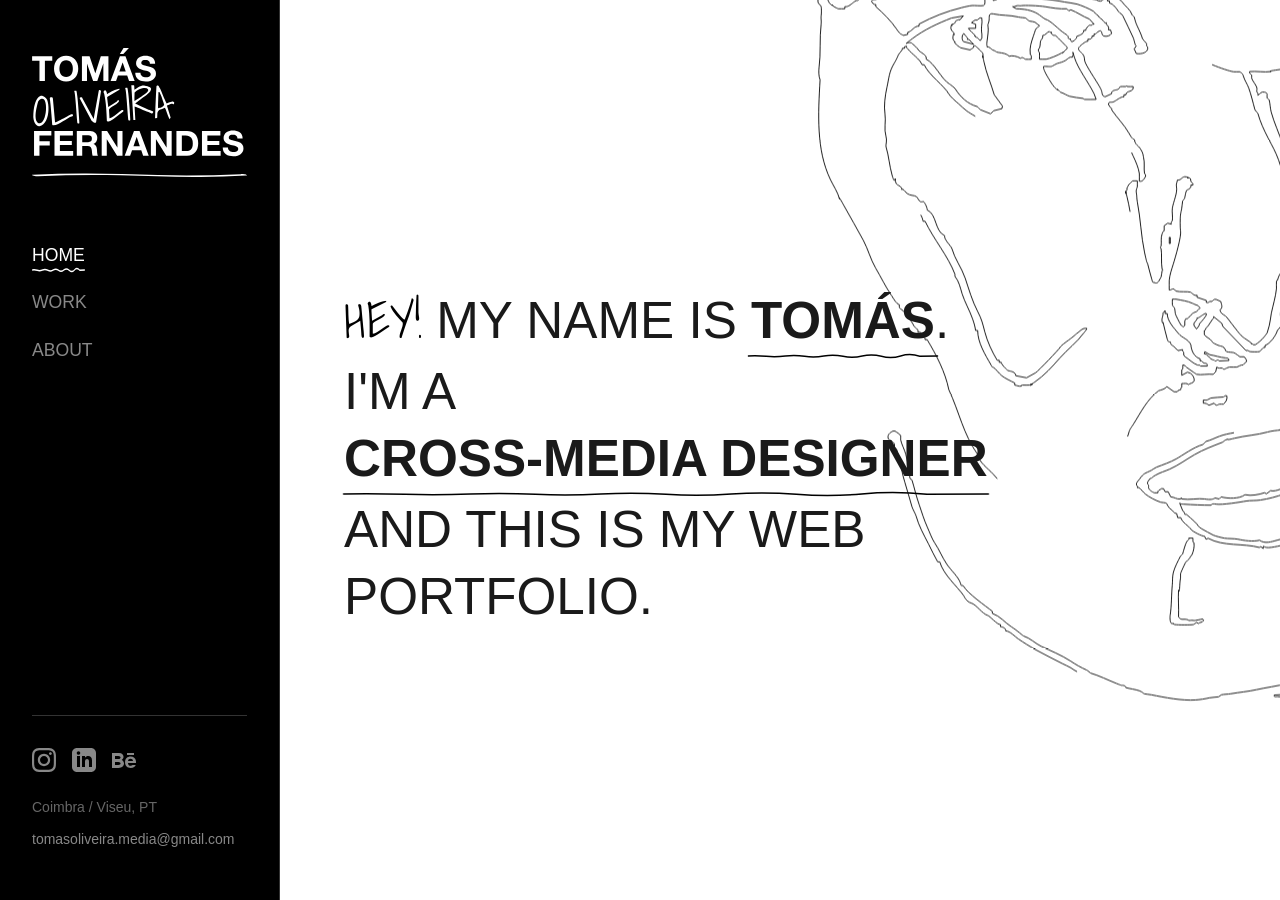
==== commit fd988f91: "ee" ====
--- a/index.html
+++ b/index.html
@@ -30,106 +30,95 @@
             <li><a href="#home" class="nav-link active">HOME</a></li>
             <li><a href="#work" class="nav-link">WORK</a></li>
             <li><a href="#about" class="nav-link">ABOUT</a></li>
-            <!---<li>
-                <a href="./cubiculo/index.html" " class="nav-link ">O CUBÍCULO</a></li>--->
         </ul>
-        <div class="nav-footer ">
-            <div class="social-links ">
-                <a href="https://instagram.com/tomas_dof " target="_blank " rel="noopener " aria-label="Instagram ">
-                    <svg xmlns="http://www.w3.org/2000/svg " width="24 " height="24 " viewBox="0 0 24 24 " fill="currentColor ">
-                        <path d="M12 2.163c3.204 0 3.584.012 4.85.07 3.252.148 4.771 1.691 4.919 4.919.058 1.265.069 1.645.069 4.849 0 3.205-.012 3.584-.069 4.849-.149 3.225-1.664 4.771-4.919 4.919-1.266.058-1.644.07-4.85.07-3.204 0-3.584-.012-4.849-.07-3.26-.149-4.771-1.699-4.919-4.92-.058-1.265-.07-1.644-.07-4.849
-                    0-3.204.013-3.583.07-4.849.149-3.227 1.664-4.771 4.919-4.919 1.266-.057 1.645-.069 4.849-.069zm0-2.163c-3.259 0-3.667.014-4.947.072-4.358.2-6.78 2.618-6.98 6.98-.059 1.281-.073 1.689-.073 4.948 0 3.259.014 3.668.072 4.948.2 4.358 2.618
-                    6.78 6.98 6.98 1.281.058 1.689.072 4.948.072 3.259 0 3.668-.014 4.948-.072 4.354-.2 6.782-2.618 6.979-6.98.059-1.28.073-1.689.073-4.948 0-3.259-.014-3.667-.072-4.947-.196-4.354-2.617-6.78-6.979-6.98-1.281-.059-1.69-.073-4.949-.073zm0 5.838c-3.403
-                    0-6.162 2.759-6.162 6.162s2.759 6.163 6.162 6.163 6.162-2.759 6.162-6.163c0-3.403-2.759-6.162-6.162-6.162zm0 10.162c-2.209 0-4-1.79-4-4 0-2.209 1.791-4 4-4s4 1.791 4 4c0 2.21-1.791 4-4 4zm6.406-11.845c-.796 0-1.441.645-1.441 1.44s.645
-                    1.44 1.441 1.44c.795 0 1.439-.645 1.439-1.44s-.644-1.44-1.439-1.44z "/>
+        <div class="nav-footer">
+            <div class="social-links">
+                <a href="https://instagram.com/tomas_dof" target="_blank" rel="noopener" aria-label="Instagram">
+                    <svg xmlns="http://www.w3.org/2000/svg" width="24" height="24" viewBox="0 0 24 24" fill="currentColor">
+                        <path d="M12 2.163c3.204 0 3.584.012 4.85.07 3.252.148 4.771 1.691 4.919 4.919.058 1.265.069 1.645.069 4.849 0 3.205-.012 3.584-.069 4.849-.149 3.225-1.664 4.771-4.919 4.919-1.266.058-1.644.07-4.85.07-3.204 0-3.584-.012-4.849-.07-3.26-.149-4.771-1.699-4.919-4.92-.058-1.265-.07-1.644-.07-4.849 0-3.204.013-3.583.07-4.849.149-3.227 1.664-4.771 4.919-4.919 1.266-.057 1.645-.069 4.849-.069zm0-2.163c-3.259 0-3.667.014-4.947.072-4.358.2-6.78 2.618-6.98 6.98-.059 1.281-.073 1.689-.073 4.948 0 3.259.014 3.668.072 4.948.2 4.358 2.618 6.78 6.98 6.98 1.281.058 1.689.072 4.948.072 3.259 0 3.668-.014 4.948-.072 4.354-.2 6.782-2.618 6.979-6.98.059-1.28.073-1.689.073-4.948 0-3.259-.014-3.667-.072-4.947-.196-4.354-2.617-6.78-6.979-6.98-1.281-.059-1.69-.073-4.949-.073zm0 5.838c-3.403 0-6.162 2.759-6.162 6.162s2.759 6.163 6.162 6.163 6.162-2.759 6.162-6.163c0-3.403-2.759-6.162-6.162-6.162zm0 10.162c-2.209 0-4-1.79-4-4 0-2.209 1.791-4 4-4s4 1.791 4 4c0 2.21-1.791 4-4 4zm6.406-11.845c-.796 0-1.441.645-1.441 1.44s.645 1.44 1.441 1.44c.795 0 1.439-.645 1.439-1.44s-.644-1.44-1.439-1.44z"/>
                     </svg>
                 </a>
-                <a href="https://www.linkedin.com/in/tomasoliveiraf/ " target="_blank " rel="noopener " aria-label="LinkedIn ">
-                    <svg xmlns="http://www.w3.org/2000/svg " width="24 " height="24 " viewBox="0 0 24 24 " fill="currentColor ">
-                        <path d="M19 0h-14c-2.761 0-5 2.239-5 5v14c0 2.761 2.239 5 5 5h14c2.762 0 5-2.239 5-5v-14c0-2.761-2.238-5-5-5zm-11 19h-3v-11h3v11zm-1.5-12.268c-.966 0-1.75-.79-1.75-1.764s.784-1.764 1.75-1.764 1.75.79 1.75 1.764-.783 1.764-1.75
-                    1.764zm13.5 12.268h-3v-5.604c0-3.368-4-3.113-4 0v5.604h-3v-11h3v1.765c1.396-2.586 7-2.777 7 2.476v6.759z "/>
+                <a href="https://www.linkedin.com/in/tomasoliveiraf/" target="_blank" rel="noopener" aria-label="LinkedIn">
+                    <svg xmlns="http://www.w3.org/2000/svg" width="24" height="24" viewBox="0 0 24 24" fill="currentColor">
+                        <path d="M19 0h-14c-2.761 0-5 2.239-5 5v14c0 2.761 2.239 5 5 5h14c2.762 0 5-2.239 5-5v-14c0-2.761-2.238-5-5-5zm-11 19h-3v-11h3v11zm-1.5-12.268c-.966 0-1.75-.79-1.75-1.764s.784-1.764 1.75-1.764 1.75.79 1.75 1.764-.783 1.764-1.75 1.764zm13.5 12.268h-3v-5.604c0-3.368-4-3.113-4 0v5.604h-3v-11h3v1.765c1.396-2.586 7-2.777 7 2.476v6.759z"/>
                     </svg>
                 </a>
-                <a href="https://www.behance.net/gallery/199042085/Portfolio-Tomas-Oliveira " target="_blank " rel="noopener " aria-label="Behance ">
-                    <svg xmlns="http://www.w3.org/2000/svg " width="24 " height="24 " viewBox="0 0 24 24 " fill="currentColor ">
-                        <path d="M22 7h-7v-2h7v2zm1.726 10c-.442 1.297-2.029 3-5.101 3-3.074 0-5.564-1.729-5.564-5.675 0-3.91 2.325-5.92 5.466-5.92 3.082 0 4.964 1.782 5.375 4.426.078.506.109 1.188.095 2.14h-8.027c.13 3.211 3.483 3.312 4.588 2.029h3.168zm-7.686-4h4.965c-.105-1.547-1.136-2.219-2.477-2.219-1.466
-                    0-2.277.768-2.488 2.219zm-9.574 6.988h-6.466v-14.967h6.953c5.476.081 5.58 5.444 2.72 6.906 3.461 1.26 3.577 8.061-3.207 8.061zm-3.466-8.988h3.584c2.508 0 2.906-3-.312-3h-3.272v3zm3.391 3h-3.391v3.016h3.341c3.055 0 2.868-3.016.05-3.016z "/>
+                <a href="https://www.behance.net/gallery/199042085/Portfolio-Tomas-Oliveira" target="_blank" rel="noopener" aria-label="Behance">
+                    <svg xmlns="http://www.w3.org/2000/svg" width="24" height="24" viewBox="0 0 24 24" fill="currentColor">
+                        <path d="M22 7h-7v-2h7v2zm1.726 10c-.442 1.297-2.029 3-5.101 3-3.074 0-5.564-1.729-5.564-5.675 0-3.91 2.325-5.92 5.466-5.92 3.082 0 4.964 1.782 5.375 4.426.078.506.109 1.188.095 2.14h-8.027c.13 3.211 3.483 3.312 4.588 2.029h3.168zm-7.686-4h4.965c-.105-1.547-1.136-2.219-2.477-2.219-1.466 0-2.277.768-2.488 2.219zm-9.574 6.988h-6.466v-14.967h6.953c5.476.081 5.58 5.444 2.72 6.906 3.461 1.26 3.577 8.061-3.207 8.061zm-3.466-8.988h3.584c2.508 0 2.906-3-.312-3h-3.272v3zm3.391 3h-3.391v3.016h3.341c3.055 0 2.868-3.016.05-3.016z"/>
                     </svg>
                 </a>
             </div>
-            <p class="location ">Coimbra / Viseu, PT</p>
-            <a href="mailto:tomasoliveira.media@gmail.com " class="email "><span class="__cf_email__ " data-cfemail="b7c3d8dad6c4d8dbdec1d2dec5d699dad2d3ded6f7d0dad6dedb99d4d8da "><span class="__cf_email__ " data-cfemail="4e3a21232f3d212227382b273c2f60232b2a272f0e29232f2722602d2123
-                    "><span class="__cf_email__ " data-cfemail="91e5fefcf0e2fefdf8e7f4f8e3f0bffcf4f5f8f0d1f6fcf0f8fdbff2fefc "><span class="__cf_email__ " data-cfemail="91e5fefcf0e2fefdf8e7f4f8e3f0bffcf4f5f8f0d1f6fcf0f8fdbff2fefc ">tomasoliveira.media@gmail.com</span></span></span></span></a>
+            <p class="location">Coimbra / Viseu, PT</p>
+            <a href="mailto:tomasoliveira.media@gmail.com" class="email"><span class="__cf_email__" data-cfemail="b7c3d8dad6c4d8dbdec1d2dec5d699dad2d3ded6f7d0dad6dedb99d4d8da"><span class="__cf_email__" data-cfemail="4e3a21232f3d212227382b273c2f60232b2a272f0e29232f2722602d2123"><span class="__cf_email__" data-cfemail="91e5fefcf0e2fefdf8e7f4f8e3f0bffcf4f5f8f0d1f6fcf0f8fdbff2fefc"><span class="__cf_email__" data-cfemail="91e5fefcf0e2fefdf8e7f4f8e3f0bffcf4f5f8f0d1f6fcf0f8fdbff2fefc">tomasoliveira.media@gmail.com</span></span></span></span></a>
         </div>
     </nav>
 
     <!-- Main Content -->
-    <main class="main-content ">
+    <main class="main-content">
 
         <!-- HOME Section -->
-        <section id="home " class="section active ">
-            <div class="section-inner ">
-                <div class="home-content ">
-                    <h2 class="title-large ">
-                        <span class="line "><span class="highlight-title ">HEY!</span></span>
-                        <span class="line ">MY NAME IS <b>TOMÁS</b>.</span>
-                        <span class="line ">I'M A <b>CROSS-MEDIA DESIGNER</b></span>
-                        <span class="line ">AND THIS IS MY WEB PORTFOLIO.</span>
+        <section id="home" class="section active">
+            <div class="section-inner">
+                <div class="home-content">
+                    <h2 class="title-large">
+                        <span class="line"><span class="highlight-title">HEY!</span></span>
+                        <span class="line">MY NAME IS <b>TOMÁS</b>.</span>
+                        <span class="line">I'M A <b>CROSS-MEDIA DESIGNER</b></span>
+                        <span class="line">AND THIS IS MY WEB PORTFOLIO.</span>
                     </h2>
-                    <p class="intro-text ">
+                    <p class="intro-text">
 
                     </p>
                 </div>
 
                 <!-- SVG Container -->
-                <div class="home-svg-container ">
-                    <svg viewBox="0 0 2034 3000 " xmlns="http://www.w3.org/2000/svg ">
-        <path d="M1511.4,62.8v4.7c18,2.8,27.5,20.7,41.9,25.6v4.7c14.7,2.1,26,22.3,36.1,27.9s14.4,15,17.5,19.8,4.4.9,7,7c2.1,5.1,13,15.2,14,18.6,3.2,11.1,13.3,25.7,18.6,37.2,8.9,19.2,15.2,39.1,20.9,58.2,10,33.1,17.7,65.5,25.6,97.8,7.9,32.3,10.5,65.4,16.3,97.8,6.3,35.5,14.3,72.4,23.3,107.1,7,26.9,14.8,51.4,20.9,79.1,2.4,11,9.3,21.3,11.6,32.6,3.6,17.8,5.8,36,9.3,53.5s.6,26.7,2.3,37.2c2.8,16.9-2.8,41.3,0,58.2,3.2,19.1,1.8,47.4,4.7,69.8.9,7.3,3.6,18.3,4.7,25.6,2.9,19.2-.7,44.9-2.3,65.2-.6,7.3.4,14.8,0,22.1,4.1,1.8,7.2-2.2,8.1-2.3,12.5-2.3,27.7-5.9,39.6-7s27.1-1.2,32.6,0,12.2,7.4,16.3,9.3c9,4.2,9.9,8.7,17.5,11.6,6.5,12.9,14.3,18.8,18.6,33.7.4,1.3,4.3,3.4,4.7,4.7.7,2.5-.5,6.5,0,9.3s2.1,1.4,2.3,2.3c.5,2.5,2.6,15.5,2.3,16.3-3.1,10.2.5,14.6,0,16.3-3.5,12.8-6.7,26.5-9.3,39.6-2.8,14.1-3.4,30.9-7,44.2-6.9,25.7-6.3,53.9-11.6,83.8-6,33.8-6,74.8-2.3,109.4,3,28.3,2.9,54.7,9.3,83.8,1.6,7,4.8,14,7,20.9,6.2,19.6,8.4,39.5,14,60.5.9,3.5,1,5.1,2.3,9.3,2.5,7.9,6.5,33.3,4.7,41.9-.2.8-4.5,6.2-4.7,7-1.9,8.6-.6,22.2-2.3,30.3s-4.5,6.2-4.7,7c-3,13.9-4.2,20-11.6,32.6-5.9,9.9-6.1,13.1-9.3,23.3-7,21.9-17.9,38.4-23.3,62.8-4.9,22.6-23.6,36.5-32.6,58.2-4.1,2.2-5.4,7.2-7,9.3-3.8,5.2-16.9,21.4-22.1,24.4s-8.3,1.4-11.6,2.3-6.1,4.5-7,4.7c-3.3.7-8-.5-11.6,0s-3.5,3.7-9.3,2.3c-4.2-1-7.4-1.4-11.6-2.3s-9,1.9-11.6-2.3h-2.3c-3.1,1.5-2.8,4.6-3.5,5.8s-4.5,6.2-4.7,7c-1.3,6.1-.5,11.1-2.3,18.6-4.6,18.6-11,38.5-9.3,58.2.4,4.2,4.3,16.8,4.7,20.9.8,9.9,1.4,30.9,0,37.2-2,8.9,3.9,46.8,4.7,58.2,3.3,53.4,9.2,115.7,0,167.6-.9,5.1-7.5,35.3-7,37.2,5.6,20.3-1.6,78.8-7,100.1-9.6,38.1-14,74.9-20.9,114-5.7,31.8-12.8,61.5-20.9,93.1-2.5,9.6-6.4,20.2-9.3,30.3-4.6,16-9.8,34.7-16.3,51.2-6.6,16.7-16,31.7-20.9,48.9-1.4,4.8-17.2,24.7-20.9,30.3-9.7,14.3-19.3,30-30.3,44.2-16.9,22-39.3,40.5-61.7,54.7-3.6,2.3-3.3,7-7,9.3-5,3.2-12.8,2.2-17.5,10.5-2.9,5.2-13,12.4-19.8,17.5-7.8,5.9-33.1,21.5-41.9,23.3-2.8.6-6.8-.7-9.3,0s-3.4,4.3-4.7,4.7c-6.9,1.9-17.3.9-25.6,2.3-18,3.1-42.3,10-62.8,14-12.5,2.4-21.2,6.1-32.6,9.3-18.9,5.4-37.1,9.8-55.9,16.3-7.1,2.5-9.8,2.9-16.3,4.7-1.2.3-9.5,6-14,7-41.4,9.5-83.4,18.2-125.7,25.6-22.4,3.9-43.1,7.9-65.2,11.6-3.5.6-7.1,1.3-11.6,2.3-21.9,5.1-43.6,1.7-62.8,4.7-7.5-8.1-19.2-2.7-27.9-4.7-8.8-1.9-19.9-2.1-30.3-4.7-9.1-2.3-18.9-4.7-27.9-7s-15-5-23.3-7c-14.7-3.4-28.2-9.8-43.1-11.6v-4.7c-2.6-.3-5.8.5-8.1,0-7.1-1.4-15.9-8.6-18.6-9.3-11-3-12.3-6.3-23.3-9.3-3.8-1-10.2-8.3-14-9.3-4.6-1.3-11,1.8-10.5-7-9.4,1.5-15.1-5.1-22.1-9.3s-12.8-6.2-18.6-9.3c-20.1-10.8-41.9-20.7-62.8-32.6-11.6-6.6-25.9-15.5-37.2-23.3-8.8-6-18.6-17.6-29.1-18.6.8-6.2-6.5-8.7-11.6-9.3v-4.7c-7.9,0-24-19.5-29.1-20.9-12.1-3.5-25.7-24.6-37.2-27.9s-15.6-14.9-17.5-17.5c-15.4-21.6-45.3-46.7-53.5-75.6h-4.7c-7.2-12.6-13.9-26.9-20.9-40.7-10-19.5-22-41-27.9-62.8-1.3-4.9-7.3-14.6-9.3-20.9-5.7-18.6-10.5-37.8-16.3-55.9-5.5-17.3-7.6-32.7-11.6-48.9-2.1-8.4-4.3-16.5-7-25.6-.4-1.3-4.3-3.4-4.7-4.7-.5-2,.5-5,0-7-1.1-4.1-13.4-9.6-14-11.6-2.6-9.6,3.6-13.6,10.5-17.5h4.7c2.5,2,11.9,7.3,12.8,10.5s-.6,6.5,0,9.3c2.2,10.5,8.7,22,11.6,32.6s4.4,22.3,7,32.6,1,16.1,2.3,20.9,4.3,3.3,4.7,4.7c5.9,19.9,9.6,36.7,16.3,55.9,6.4,18.4,10.5,33.3,18.6,51.2,4.8,10.6,10.3,26,16.3,34.9,10.5,15.4,17.3,33.5,27.9,48.9,8,11.7,26.7,29.5,30.3,41.9s4.2,2,7,7c9.4,16.8,50.1,44.9,65.2,57v4.7c17.6,6,28.6,21,43.1,30.3s25.8,20.3,27.9,20.9c13.3,3.8,27.2,17.5,39.6,23.3,20.2,9.4,45.6,19.8,65.2,32.6,12.8,8.4,23.8,14.9,37.2,20.9,2.7,1.2,8.7,6.8,9.3,7,18.1,5.2,39,15.6,58.2,23.3s9.4,2.8,16.3,4.7,3.4,4.3,4.7,4.7c9.2,2.5,22.3,4.1,30.3,7s9.6,6.5,11.6,7c4.9,1.1,10.7,1.2,16.3,2.3,29.2,5.8,68.4,13.8,100.1,11.6,8.3-.6,22-2.6,30.3-4.7,7.3-1.8,14.8-1,20.9-2.3.8-.2,6.2-4.5,7-4.7,5.8-1.3,14-1.1,20.9-2.3,19.3-3.4,39.2-5,58.2-9.3,20.6-4.6,47.3-8.1,69.8-14,6.7-1.7,14.1-2.8,20.9-4.7s9.6-6.5,11.6-7c3.4-.7,8.3.7,11.6,0s9.4-6.4,11.6-7c38.1-10.4,73.7-22.5,111.7-30.3,20.6-4.2,42.9-6,62.8-11.6s14.3-4.6,20.9-7c14.4-5.2,43.7-26.1,52.4-38.4,7-9.9,28.8-20.6,39.6-26.8v-4.7c7.8-2.2,28.3-19.1,32.6-26.8,2.6-4.7,3.8-3.5,7-9.3,7.2-12.9,19.5-28.1,30.3-41.9,11.4-18.8,21.2-38.1,30.3-58.2s16.7-37.9,20.9-55.9c7.6-32.2,20.5-65.6,27.9-97.8,5.6-24.2,7.3-49.8,11.6-74.5,3.6-20.4,7.1-40.7,11.6-60.5,2.8-12.2,4-25.1,7-37.2,8-32.3,4.4-72.4,7-107.1.9-12.9,5.9-29.2,7-41.9,5.1-62.3-3.2-122.9-7-183.9l-2.3-17.5-4.7,5.8c-.6,6.7.8,14.4,0,20.9-.2,1.8-1.7,7.9-2.3,11.6-2.5,13.8-6.3,28.1-9.3,41.9-5.5,25.1-9.8,50.7-18.6,74.5-8,21.5-22.8,37-32.6,58.2l-14,23.3c-10.5,9.3-15.5,19.6-26.8,26.8s-7.1,18.9-17.5,16.3v4.7h-4.7c0,7-8.1,11-12.8,14s-5.4,11.6-11.6,16.3c-14.5,11-35.2,21.8-43.1,39.6-8.3-1.7-18.1,4.4-11.6,12.8,4.9,6.3,8.6,9.6,7,18.6-4.1,6.9-8,4.5-12.8,5.8s-5.7,7-11.6,9.3c-2.3.9-1,2.9-1.2,4.7,4.5-1.1,5.5,2.8,8.1,4.7s1.8-.4,2.3,0c4.4,3.3,8.4,9.2,12.8,12.8.8,6.4,0,11.7-5.8,15.1s-1.6-.3-2.3,0-1.5,2.1-2.3,2.3c-8.3,1.9-21.3-3.1-27.9,2.3l-27.9-9.3-23.3,14c-4.8.6-12,1.1-16.3,2.3s-7.9,11.6-10.5-2.3c7.2,2.1,8.6-4.5,12.8-7s6.7-1.6,9.3-2.3,5.8-8.1,8.1-10.5c-2.2-1.2-9.6-7.9-10.5-8.1-9.4-2.7-14.2-6.7-23.3-11.6-3.2-1.8-4.1-6.6-10.5-4.7-.4.4.6,2.4,0,3.5-3.7,6.7-21.5,16.6-29.1,19.8s-4.2,6.2-7,7c-23.7,6.8-51.5,27.8-72.1,41.9s-27.4,15.1-41.9,23.3c-33.4,19-64.5,31.3-102.4,37.2-10.1,1.6-23.2.7-32.6,2.3-11.7,2.1-54.4,9.2-67.5,7s-10.1,2.3-11.6,2.3c-19.8,0-41.4-.9-62.8-2.3-3.7-.2-4.9-.2-8.1-2.3l7,17.5c4.2,1.6,4.3,7.8,4.7,8.1s2.4-.6,3.5,0c2.2,1.2,15.6,13.7,18.6,16.3,7,6.1,8.2,12.5,16.3,16.3,8.3,3.8,16.8,10.3,25.6,14,6.6,2.8,19,5.8,25.6,7s22.5.6,30.3,2.3c13.5,3,33.9,6.1,48.9,2.3,12.3,8.9,26.9,3.3,39.6,0,14.8-3.8,27.2-7.3,41.9-11.6s7.3-8.8,9.3-9.3,6.8.7,9.3,0,3.4-4.3,4.7-4.7c3.7-1,6.5-.7,11.6-2.3,1.4-.4,3.2.4,4.7,0s6.3-8.7,5.8-10.5c-3.6-1.8-1.6-5.2-2.3-7-3.1-7.8-6.7-11.9-9.3-20.9-.3-1.2-3.8-3-4.7-4.7s.4-3.1,0-3.5-4.6.7-5.8-2.3h-2.3c-3.7,1.4-3.2,6.7-3.5,7s-6.6.5-8.1,4.7l-10.5-2.3,1.2-7c3.2-2.2,5.8-10.7,9.3-11.6s6.5.6,9.3,0,6.2-1.6,9.3-2.3,3.8-3.8,9.3-2.3,7.4,7,8.1,8.1c7.6,11.5,11.9,30.7,16.3,44.2l5.8,5.8,9.3-4.7,9.3,2.3c4.6-4.5,13.2-1.5,19.8-2.3v7c-7.2-3-10.7,4.1-12.8,4.7s-8.7,2.2-9.3,2.3c-4.7.7-10.3-.5-15.1,0,.4,4.1-.5,8.8,0,12.8,1.2,8.6,6.2,21.1,7,30.3.7,8.2-.5,17.2,0,25.6l-5.8,5.8-26.8-2.3c-1.2-10.9,14.5-4.1,16.3-10.5.9-3.1.6-23.8,0-27.9s-5.1-15.6-7-20.9c-1-2.8-2.5-5.2-2.3-8.1-5.6-1.6-9.1,3.2-12.8,4.7s-7,1.5-9.3,2.3c-14.6,5.1-29.7,13.3-44.2,18.6-9.6,3.5-39.7,10.7-48.9,9.3s-4.1-4.2-8.1-2.3v4.7l-5.8-4.7-2.3,2.3c-37.5-10.2-81.9-1.9-116.4-20.9l-4.7,2.3-3.5-7c-5.8.5-27.8-11.3-30.3-15.1-5.7-8.9-20.1-15.3-23.3-26.8h-7l-2.3-9.3c-7.6-.5-7.1-6.1-12.8-9.3s-9.2-12.7-10.5-14-10.6-1.6-12.8-2.3c-10.2-3.2-26.3-11.6-34.9-18.6-4.3-3.5-10.1-11.8-14-14s-3.1.4-3.5,0,.7-4.6-2.3-5.8v-4.7c1.7-3.6,4.9-6.3,7-9.3,9.7-14,12.1-12.3,26.8-19.8,3.3-1.7,7-5.2,11.6-7,15.1-5.9,29.8-10.7,44.2-18.6s39.3-26.7,60.5-32.6c1.6-.5,5.3-6.5,7-7,12.5-3.4,19-7.4,30.3-11.6,13.2-5,26-6.6,39.6-9.3s41-9.5,58.2-11.6,11.8.5,17.5,0l4.7-11.6c-7.1-.5-11.6-4.4-14-11.6,4.9-.9,8.4.8,12.8,2.3s13.1,9.1,14,9.3c3.1.9,7.2-1.6,9.3,2.3l16.3-7,2.3,2.3c9.4-6.3,23.9-9.5,34.9-11.6s21-2.8,27.9-4.7c1.3-.4,3.4-4.3,4.7-4.7,2.8-.8,5.7.9,8.1-3.5-1.6-3.1-4.2-2.8-5.8-3.5-18.5-8.6-33.8-26.6-52.4-34.9v-4.7c-11.7-6.4-23.6-14.3-36.1-20.9-2-1.1-6.5-6.4-9.3-7s-12.7-.4-16.3,0-11.1,3.9-14,4.7c-8.7,2.2-16.4,4.1-23.3,9.3-4.9,3.7-6,9-10.5,12.8l4.7,4.7c2,20.7-12,12.9-24.4,15.1s-2.1,3.6-5.8,2.3c.8,3.9-3.2,7.3-4.7,10.5-.5,1.2.4,3.1,0,4.7-.8,2.6-8.8,5.6-7,10.5-3.2.5-7.7-.8-10.5,0-2.7.8-3.8,6.8-14,4.7-.8-.2-6.2-4.5-7-4.7-6-1.3-17.5-1.7-23.3-2.3s-12.4,1.1-16.3,0-7.7-8.7-10.5-10.5l2.3-10.5c-1.9-1.9-8.9,4.1-10.5,4.7s-3.3-.5-4.7,0c-9.1,3.2-13.2,4.8-23.3,7s-9.4,6.4-11.6,7-5-.5-7,0-15.8,9.7-18.6,11.6c-21.3,14.5-35.4,35.2-52.4,54.7-21.5,24.7-48,45.3-65.2,72.1-.6,1-5.4,5.7-5.8,5.8-1.5.4-3.3-.4-4.7,0s-1.5,2.2-2.3,2.3c-4.8.8-12.2-1.1-16.3,0s-19.2,15.1-26.8,14v4.7h-17.5l-5.8-8.1v-4.7l8.1-8.1c3.7,1.6,6.3-2.2,7-2.3,4.8-.9,11.7,1,16.3,0s8.5-6.7,9.3-7c1.4-.4,3.2.4,4.7,0s12.6-11.9,12.8-12.8c.5-2-.5-5,0-7,1.6-5.7,9.4-16.5,11.6-23.3,4.8-14.4,8.1-28,14-41.9s2.9-6.7,2.3-10.5c-.9-1.1-4.5,3.7-5.8,4.7-8.4,5.9-52.4,32.6-54.7,40.7s-.7,6.6-2.3,9.3c-3.4,5.7-12.1,9.2-18.6,8.1l-2.3-22.1,10.5-10.5,11.6-4.7c2.5-2,4.5-5.2,7-7,15.8-11.2,33.1-23.2,50-32.6v-4.7c7.4-1.2,12.9-8.5,19.8-11.6s2.5-3.6,7-2.3l7,9.3c2.2-3.3,6.2-7.5,8.1-10.5s-.4-1.8,0-2.3c7.7-12.4,16-23.6,23.3-34.9s3.9-1.5,7-7,12.9-11.3,15.1-12.8c11.1-7.3,27.7-10,37.2-16.3s8-7.6,8.1-8.1c.5-1.9-.5-4.9,0-7,1.5-6.2,5.5-14.7,7-20.9s-1.6-7.1,2.3-9.3c-4.2-6.1-14.4-7.1-14-15.1-10.4,2.1-12.8-13.7-23.3-11.6-.5-3.9.8-9.2,0-12.8s-4.2-5.7-4.7-7c-2.9-7.7-3.2-17.3-4.7-25.6s-3.6-2.1-2.3-5.8c-5.8,1.2-8-1.8-11.6-5.8l9.3-9.3v-4.7c-3.4-6.9-3.2-21.6-2.3-30.3s5.7-17.2,7-23.3-.3-5.5,0-8.1c-4.6,1.5-6.1-1.5-8.1-2.3-3.5-1.5-11.7-4.3-12.8-8.1s.4-3.2,0-4.7-4.3-3.4-4.7-4.7c-1.5-5.5-1.2-9.9-4.7-16.3-5.5-10.2-8.2-21.6-11.6-32.6-7.1-22.7-5.6-40.3-9.3-62.8-3.7-22.3-7.9-52.2-14-76.8s-2.1-5.9-2.3-7c-1.3-5.7,1.8-7.3,2.3-9.3s-.5-3.4,0-4.7,1.9-1.4,2.3-2.3-.3-1.8,0-2.3c.7-1.2,9.8-10.3,10.5-10.5,2.7-.8,7.3.5,10.5,0-.4,4.1.5,8.8,0,12.8s-3.8,7.3-2.3,14c1.4,6.3.7,12.8,2.3,20.9,7.4,37.2,8.3,77.1,16.3,114s5,17.3,7,25.6c2.8,11.8,6.1,23.2,9.3,34.9s3.8,6.5,4.7,7c9.8,6,11.9-5.5,16.3-11.6,1.1-4.6,1.5-9.2,2.3-14s2.3-1.6,2.3-2.3-2.2-1.4-2.3-2.3c-2.6-15.3,0-32.6-2.3-46.5-.1-.9-2.3-1.6-2.3-2.3s2.2-1.4,2.3-2.3c1.5-9.3-1.2-18.3,2.3-27.9s4.5-6.1,4.7-7c.7-3.3-.5-8,0-11.6l8.1-5.8,8.1,2.3c-1.8-4.2,2.2-7.5,2.3-8.1,1.3-8.5-1.2-19.4,0-27.9,2.1-14.3,12.3-35.5,9.3-48.9-1.3-5.9,1.6-10.2,2.3-15.1,9.3,1.7,9.7-9.3,19.8-7s1.4,2,2.3,2.3c1.4.4,3.2-.4,4.7,0,4,1.1,2.9,6,3.5,8.1s6.4,3.7,4.7,8.1h-4.7c1.6,8.6-8.2,10.5-9.3,11.6-2.1,2.1-3.8,14.3-4.7,17.5s-4.5,6.1-4.7,7c-1.1,5.3-1,13.1-2.3,18.6s-1.7,8.1-2.3,11.6c-1.2,7.5-1.1,32.5,0,37.2,2.4,10.9-11.8,60-16.3,74.5-3.6,11.7-8.2,24.5-9.3,37.2-.6,7.2.4,14.9,0,22.1,4.1.7,6-3.6,10.5-2.3,1.3.4,3.4,4.3,4.7,4.7,9.4,2.6,25.2.3,32.6,2.3,2.5.7,9.1,9.8,15.1,7v4.7l20.9,7v4.7c4.5,1.6,6.5-1.8,8.1-2.3s3.2.4,4.7,0,3.4-6.4,9.3-4.7l10.5,4.7c1.8,7.3,5.6,14.2-2.3,19.8,2.6,1.1,1.9,4,2.3,4.7,3.1,4.9,10.1,6.5,14,11.6,7.4,9.8,15.1,19.9,23.3,30.3,10,12.7,11,13.1,24.4,22.1s4.6,5.6,7,7,3.5-.3,4.7,2.3h4.7c6.5-4.2,14.5-10.8,19.8-17.5.7-.9,6.8-8.7,7-9.3,1.5-5.4,3.1-10.9,4.7-16.3,2.6-9.2,2.7-18.5,4.7-27.9,3.7-18,9.7-37,11.6-55.9.5-5.1-.9-11.5,0-16.3s2.1-1.4,2.3-2.3c1.7-6,3.2-11.2,7-16.3,3.3-4.5,9.1-8.3,12.8-12.8,4.3,1.9,8.6-2.2,9.3-2.3,4.3-.6,9.6.6,14,0s1.5-2.3,2.3-2.3c5.1-.5,19-.9,23.3,0s1.3,1.9,2.3,2.3c6.6,2.6,9.7,4.8,15.1,9.3,2.4-5.9-4.1-8.5-4.7-10.5-5.5-19.5-13.8-37.5-20.9-55.9-8.5-21.8-14.5-42.6-20.9-62.8s-5.7-23.8-9.3-34.9c-9.4-29.1-17.6-57.5-27.9-86.1-6.6-18.3-14-31-23.3-48.9s-18-36.5-23.3-55.9c-.2-.8-6.2-6.6-7-9.3-4.1-15.1-8.6-34.3-14-48.9-3.3-8.9-8.9-16.2-11.6-25.6s-6.9-8.3-8.1-10.5c-4.5-.4-9.6.6-14,0-16.8-2.3-67-22.3-83.8-32.6-12.8-7.8-25.8-16.2-41.9-18.6-1.5-2-4.7-3.9-5.8-5.8s.3-1.6,0-2.3-2-1.4-2.3-2.3-2.2-6.6-2.3-7c-.5-2.4.3-5.5,0-8.1,4.2.6,6.1-3.6,10.5-2.3,1.3.4,4.9,5.5,7,7,3.5,2.5,9.8,5.1,14,7,17.3,8,28.3,20.1,48.9,27.9s31,14.2,46.5,18.6,3.5.7,7,2.3,3.7-4.2,3.5-7c-6.4.3-10.1-7.8-15.1-11.6s-7.1-3.6-9.3-4.7c-7.1-3.3-11.1-7.2-18.6-9.3-4.7-1.4-5.3-13.4,0-16.3,2.9.4,6.7-.6,9.3,0,3.8.8,10.6,7.3,14,9.3,12.5,7.6,26.5,14.7,36.1,26.8,1,1.3,6.3,8.1,7,9.3s-.4,3.1,0,3.5,2.2-.5,3.5,0,1.5,2.2,2.3,2.3c3.2.6,10.6.4,14,0,13.6-1.7,34.1-.6,46.5-4.7,7.7-2.5,5.5,0,7,0s1.4-2.1,2.3-2.3c22.9-6.1,38.3-26.2,60.5-34.9,4.1-7,9.5-7.1,14-9.3s21.3-14.9,22.1-17.5.8-5.8-1.2-5.8l-11.6-2.3c-2.6-4.1-16.6-14.6-17.5-17.5s.5-3.5,0-4.7-4.5-6.1-4.7-7c-.6-2.7.5-6.5,0-9.3s-2.2-1.5-2.3-2.3c-.4-3.4-.5-10.7,0-14s2.3-1.6,2.3-2.3-2-1.4-2.3-2.3c-1.7-5.9,4.1-7.3,4.7-9.3s-.7-6.8,0-9.3,9.7-8.9,7-15.1c-2.6-.3-5.8.5-8.1,0-7.7-1.5-35-6.2-41.9-4.7-9.6,2.1-13.7,2.1-23.3,0s-47.7,5-55.9,7c-28.8,7.2-59.7,14.3-88.4,23.3-13.8,4.3-26.7,10.9-39.6,18.6s-18.9,11.8-22.1,23.3h-4.7l-2.3,11.6h-4.7c1.2,5.6-5.3,18.5-12.8,16.3s-6.7-10.2-5.8-15.1,2.1-1.4,2.3-2.3c3.3-11.5,9.9-18,11.6-29.1l7-3.5,16.3-25.6c-3.1-1.5-5.9,4.2-8.1,5.8-12.2,8.6-19.7,24.2-29.1,36.1s-7.6,8-10.5,12.8c-9.4,1-16.3-.9-22.1-8.1,3.5-2,1.7-4.8,2.3-7s18.2-18.9,19.8-19.8c6.7-3.7,13.3-15.6,20.9-20.9,3.6-2.6,6.8-7.6,10.5-10.5l-8.1-3.5-9.3,2.3c-9.2-5-22.4-4.3-30.3-7s-2-3.6-5.8-2.3v-12.8c5.2-3.4,4.7-11.5,11.6-10.5v-7h4.7c7.5-19,26.3-32.5,43.1-44.2,8.3-5.8,12.3-13.1,20.9-20.9,10-9.1,26.3-19.5,31.4-32.6,9.9,3,13.7-11.4,16.3-14,4.4-4.4,22.5-15.7,29.1-20.9,18.8-15,41.7-27.4,54.7-44.2,11.9-.7,21.3-14.2,29.1-18.6,22.8-12.9,42.7-30.1,65.2-44.2s52-31.7,76.8-41.9c22.8-9.4,46.3-15.1,69.8-20.9,20-5,41.5-7.5,62.8-9.3s17-.9,20.9,0c7.2,1.6,5.4,0,7,0s10.4,1.8,14,2.3c15.4,2.3,32.6,11.4,48.9,14l16.3-2.3,10.5,10.5-2.3,10.5h4.7c6.3,9.8,15.8,19.2,23.3,29.1,4.7,6.3,17.2,9.4,14,20.9-1.3,4.8-10.4,7.1-15.1,5.8s-3.1-3.5-4.7-4.7-1.7.4-2.3,0c-5.9-3.8-8.3-19.4-17.5-18.6v-5.8c-3.8-1.7-5.8-12-10.5-10.5s-2.3,8.2-5.8,10.5c-1.6,11.6-8.9,21.7-14,32.6-1,2.1.5,6.8-4.7,9.3,7.9,7.2,20.1,8.5,26.8,17.5,29.7,18.1,65.1,26.9,95.4,41.9,5.5,2.7,10.6,7.9,17.5,7,.3-3.4-.5-7.3,0-10.5,1.5-9.8,4.5-20.8,7-30.3,4.6-18.1,10.1-31.6,20.9-46.5,20.8-28.7,43.3-57.7,71-80.3,11.7-9.6,6.1-10.7,8.1-22.1.2-.9,2.1-1.4,2.3-2.3,4-15.2-1.7-31.7,2.3-48.9,1.3-5.7-1.8-7.3-2.3-9.3-4.9-16.8-3.4-37.5-9.3-53.5s-8.8-14.6-9.3-16.3c-3.7-12.9-8.7-21.2-16.3-32.6-6.9-10.4-15.3-17.2-23.3-30.3-16.4-26.9-29.9-57.1-44.2-84.9h-4.7c3.3-8.1-4-12.8-4.7-15.1-1.5-5.6.6-18.4,0-25.6s-3.8-15.9-4.7-20.9c-2.3-12.8-1.6-27.3-4.7-39.6-2.4-9.3-7.8-14.9-11.6-23.3-4.2-9.1-9.2-17.1-14-25.6s-20.5-40.9-24.4-43.1c-8-4.5-9.3-14.4-15.1-22.1-6.7-8.8-16.3-15.4-20.9-23.3-3.7-6.2-.4-6.5-8.1-10.5s-14-16.7-23.3-23.3c-4.5-3.2-57.3-46.5-59.3-50-3.5-6.3-5.8-3-9.3-9.3s-27.4-16-30.3-20.9c-4.5-7.9-12.4-7-16.3-14-3.1-5.6-19.2-10-23.3-16.3s-24.8-30.4-26.8-31.4c-5.7-3.2-9.2-13.3-11.6-14-12-3.4-12-9.8-20.9-16.3-6.9-5-15.1-7.1-23.3-9.3s-8.5-6.7-9.3-7c-8.8-2.5-19.3-6-27.9-7s-16.6,2.3-23.3-4.7h-2.3c-9.6,5.9-18.4-1.6-27.9,0s-39.4-2.3-51.2-4.7c-10.5-2.1-23.9-2.4-37.2-4.7s-16.5-4-23.3-4.7c-22.7-2.3-36.5,6-57,7,1.1,2.6-3.8,8.7-5.8,9.3-14,4-36.3,27.1-51.2,34.9-11.6,6.1-25.7,17.2-37.2,14-7,11.6-16.6,7.1-25.6,14-3-4.5-13.5,0-15.1-5.8s1.9-11.7,5.8-12.8,13.2.8,18.6,0,4.1-4.2,8.1-2.3v-7c-3.8,1.2-4.3-1.7-5.8-2.3-5.3-2.2-10.9-6.8-11.6-7-5.1-1.5-21.8-10.5-27.9-14-17.2-9.8-32-17.8-48.9-25.6-10.8-5-30.4-16.6-41.9-18.6s-10.4,1-14,0-3.4-4.3-4.7-4.7c-4.1-1.1-11.5.8-16.3,0-2.9,3.6-7.9,6.9-10.5,10.5s-16.3,17.8-19.8,19.8c-8.4,4.7-10.5,11-20.9,14s-5.5,10.6-9.3,11.6c-9.2,2.6-13.1,5.7-20.9,9.3s-23.8,11-34.9,14c-9.6,2.6-23-.3-32.6,2.3-1.3.4-3.4,4.3-4.7,4.7-3.9,1.1-11.4-.6-16.3,0-7.9,1-32.2,8.7-39.6,7-21.1-4.9-63.4,12.8-88.4,7s-56.5,11.5-60.5,14c-18.5,11.1-29.8,15.7-48.9,23.3s-13.8,4.5-18.6,7c-9.5,4.9-9.4,6.1-15.1,12.8s-15.8,14.6-16.3,16.3.5,3.5,0,4.7c-3.7,8.4-9.6,18.2-14,25.6-8.2,13.8-10.7,27.9-16.3,41.9-3.9,9.7-2.7,9.8-4.7,18.6-.4,2-6.4,9.4-7,11.6-6.5,23.9-5.1,42.1-7,67.5-.4,5.1-3.8,12.5-2.3,20.9,1.7,9.8-1.8,17.8,0,27.9s4.3,55.9,2.3,67.5c-1.7,10.1,2.4,36.5,4.7,46.5,3.9,17,16.5,40,27.9,53.5,4.6,5.5,29.4,31.3,33.7,33.7s8.4,8.9,12.8,15.1,5.2,5.6,7,9.3l-3.5,5.8c-7.1,1.9-7.8-2.1-11.6-4.7-9.1-6.1-9-8.2-15.1-15.1-16.2-18.1-46.6-44-55.9-65.2s-5.3-15.4-7-20.9c-3.7-12.3-4.2-24.9-7-37.2s-3.7-14.7-2.3-20.9c2.7-12.2-2.7-34.3,0-46.5,2.7-12.2-2-33.2,0-46.5-1.3-1-2.3-2.7-3.5-3.5s-6-1.7-7-2.3-5.1-4.7-5.8-5.8.3-1.6,0-2.3-2.1-1.5-2.3-2.3c-.4-1.9-.4-7.3,0-9.3.7-3.7,3.4-6.8,2.3-14-3.1-21.1,3.7-45.5,9.3-67.5,5.5-21.5,15.7-43.4,20.9-66.3h4.7c-.5-11.5,8.4-21.6,14-31.4l2.3-10.5-2.3,4.7-17.5,7-9.3,11.6-2.3-2.3c-5.9,3.4-8.9,13.5-14,16.3-6.8,3.8-15,14.9-22.1,24.4-6.2,8.4-10.3,18.5-16.3,27.9-2.2,3.5-8.5,4.2-9.3,7-3.6,12.5-15.9,30.4-23.3,44.2s-4.7,12.5-7,16.3c-15.9,26.6-17.7,56.8-23.3,86.1-2.4,12.4-4.3,27.1-7,39.6s-4.5,6.2-4.7,7c-2,9.3-4.4,46.7-2.3,55.9,4.3,19,2.8,56.9,0,79.1-.9,7.2,2.9,19,2.3,20.9-3.7,12.1-7.6,26.9-4.7,39.6-8.3,5.6-1.6,16.3-9.3,23.3v2.3c6.4,10.5-.7,24.5-2.3,34.9-8,49.8-16.2,102.4-16.3,149,5.7,21,2.6,45.9,7,67.5s6.8,22.1,9.3,32.6c4.1,16.9,7.8,32.5,11.6,48.9,3.4,14.4,12.2,30,18.6,44.2,7.9,17.4,13.3,30.3,18.6,48.9s3.6,2,2.3,5.8c.7.9,6-4.6,7-5.8s-.4-1.9,0-2.3c7-8.5,14.5-11.8,20.9-20.9,6.3-8.9,18.7-17.5,23.3-25.6s6.7-3.2,7-3.5-.7-4.6,2.3-5.8v-2.3c-.3-.9-2.1-1.4-2.3-2.3-6.9-30.7,7.9-80.3,2.3-114s1.8-31.2,0-41.9-1.2-41.2,0-46.5c5-22.3.1-108.5-4.7-137.3-4.8-29-.4-74-7-102.4s2.2-8.4,2.3-9.3c2.4-16.3,1.7-32.9,0-46.5-2.1-17,2.6-39.7,4.7-55.9s.7-23.1,2.3-32.6c.2-.9,3.6-2.1,2.3-5.8h7c-.4,5.7.6,11.9,0,17.5s-5.1,30.9-4.7,32.6c2.1,7.7,3.6,31.2,2.3,41.9s-2.4,46.6,0,62.8.7,55.1,2.3,79.1c7.8,115.8,9.2,220,2.3,330.5l4.7,22.1,18.6-9.3v-4.7c16.5-6.8,33-19,50-27.9,17.4-9.1,36.4-13.1,53.5-20.9l4.7,2.3c8.4-6.7,22.3-.9,30.3-2.3s15.5-3.4,25.6-2.3,1.5,2.2,2.3,2.3c12.9,1.9,22.9,2.6,34.9,7,18,6.6,35.4,14,53.5,23.3,1.6.8,3.4,4.3,4.7,4.7,20.6,6.1,36.8,18.1,53.5,30.3,3.6,2.6,11.4,10.8,16.3,9.3s4.6-8.3,5.8-10.5c8.3-15.2,19.3-32.9,30.3-46.5s11.8-10,14-14c3.5-6.3,5.8-3,9.3-9.3s39-28.2,45.4-31.4c22.7-11.4,48.2-23.5,72.1-32.6,20.1-7.6,43-15.5,62.8-20.9,15.6-4.3,29-4.3,44.2-7,24.2-4.3,57.5-2.9,83.8,2.3,25.4,5.1,57,9.4,79.1,23.3s3.8,4.3,5.8,5.8c1.5,5.2-5.7,4.1-8.1,3.5s-5.7-4.1-7-4.7c-9.5-3.6-20.6-6.7-30.3-9.3-8-2.1-17-.5-25.6-2.3s-6.2-4.5-7-4.7c-18.6-4-41,3.3-60.5,0-8.7-1.5-24.2.2-34.9,2.3s-14.8,3.6-20.9,4.7c-59.4,10.4-116.7,39.8-169.9,67.5-6.8,5.5-14.6,14.3-22.1,16.3v4.7c-7.9-.2-12.5,10.9-16.3,15.1-11,12.3-21.2,23.1-27.9,37.2-1.8,3.7-6.8,11-7,11.6-.6,2.2,1.2,5-2.3,7,3.6,5.8,5.2,1.1,5.8,1.2,2.8.3,9.3,1.6,14,2.3,20.8,3.1,42.3,11.6,62.8,14,16.2,1.9,39.3,4,55.9,2.3.8,0,1.5-2.2,2.3-2.3,6.2-.9,12.5,0,18.6-2.3s5.9-4.4,7-4.7c6.1-1.7,7.7-1.2,14-4.7,19.9-11.1,42.8-19.2,57-40.7,1.2-1.7,9.1-15.4,9.3-16.3.5-2-.5-5,0-7s4.5-6.1,4.7-7c.6-2.7.6-15.9,0-18.6s-5.4-6.6-4.7-9.3l10.5-5.8,8.1,5.8,4.7,20.9c-4.8,4.1-1.1,12.8-2.3,18.6-1.7,7.8-11.9,18.5-11.6,26.8-13.1,6.4-23.4,21.6-33.7,32.6-1.5.4-3.3-.5-4.7,0-10.5,3.8-16.5,9.6-25.6,16.3-1.3.5-3.3-.5-4.7,0-3.8,1.5-15.3,9.1-16.3,9.3-6.4,1.7-14.7,1.2-20.9,2.3-15.9,2.9-30.4,6.3-48.9,4.7-.8,0-1.5-2.2-2.3-2.3-14.1-1.8-31.1-1.2-44.2-4.7-1.3-.4-8.3-4.5-9.3-4.7-2.2-.4-9-.8-10.5,1.2l10.5,5.8c35,23.5,70.8,45.6,110.6,60.5v4.7c.9.9,22-.6,26.8,0s1.4,2.2,2.3,2.3c2.8.5,6.8-.7,9.3,0s9.4,7.8,11.6,9.3c5.9,4.1,31.1,20.3,33.7,24.4,6.1,9.6,19.7,17.9,23.3,30.3.4,1.3,4.3,3.4,4.7,4.7,2.5,9.2,2.9,12,7,20.9s9.1,18.9,11.6,27.9c.4,1.3,8.9,10.3,9.3,11.6s-.4,3.3,0,4.7,2.1,1.4,2.3,2.3c3.1,13.5-15.2,16.9-25.6,15.1l-4.7-10.5,4.7-7c-.2-.9-2-1.4-2.3-2.3-1.5-4.6-2.9-12-4.7-16.3-6.7-16.8-16.4-32.3-23.3-48.9-2.3-5.5-5-3.7-9.3-9.3-5.1-6.7-11.8-18-20.9-19.8v-4.7h-4.7v-4.7l-9.3-2.3c.8,6.1-4.8,8.3-10.5,7s-1.4-2.1-2.3-2.3c-4-1-9.7-1.1-14-2.3s-15.5-13.1-18.6-14c-11.5-3.3-20.6-1.4-32.6-2.3s-16.8-4.3-20.9-4.7c-30.8-2.5-60.3,6.7-88.4,14l-8.1,7c18.1.7,36.6-1,54.7,0,16.5.9,37.5,3.8,53.5,7,9.5,1.9,18.8,2.1,27.9,4.7s28.2,10.5,37.2,16.3c4,2.6,1.5,3.9,7,7s3.9,6.3,9.3,9.3,6.3,7.6,9.3,9.3,3.1-.4,3.5,0-.6,2.4,0,3.5c2.2,4,6.8,4.8,4.7,12.8h4.7l2.3,8.1c-3.7,5.6-11,7.6-17.5,5.8s-2.8-13.4-9.3-11.6-8.2,8.7-12.8,7v4.7h-4.7c-.4.4.6,2.4,0,3.5-2.1,3.6-5.4,4-9.3,3.5v4.7c-4.3-1.4-20.1,12-20.9,15.1-1.8,6.2,6.1,9.6,9.3,14,5.2,7.2,3,10.1,4.7,16.3,2.6,9.5,25.9,44.3,32.6,55.9s5.3,12.7,7,18.6,4.7,4,5.8,5.8l15.1-7c-.6-7.9,7.4-7.8,12.8-9.3s5.3-6.5,7-7c3-.8,8.1.6,11.6,0s1.6-2.3,2.3-2.3,1.4,2.2,2.3,2.3c3.9.6,8.7-.4,12.8,0,2.4,13.9-16.8,7.8-16.3,18.6h-4.7v4.7c-7.5-1.1-18.9,10.1-24.4,11.6s-10.1-1.9-10.5,5.8c1.7,3.7,5.1,6.5,7,9.3s-.4,1.8,0,2.3c12.4,18.3,28.9,34.3,39.6,53.5s10.6,10.4,11.6,14c4.1,14.5,7.5,11.2,14,20.9s6,14.7,7,18.6c3.4,13.3.2,25.2,2.3,37.2.1.7,3.7,2.4,2.3,7-3.6,5-5.5,12-14,10.5-.5-5.6.8-12.1,0-17.5-1.9-12.9-7.9-26.8-14-39.6-5.4-11.5-9.1-22-16.3-32.6-16.4-24.2-40.9-45.2-55.9-69.8-.7-1.1-1.7-6-2.3-7s-2.5-2.2-3.5-3.5h-2.3c-.9.3-1.4,2.1-2.3,2.3-15.8,3.5-54.1-4.7-69.8-9.3-1.3-.4-3.4-4.3-4.7-4.7-4.1-1.1-11.3-.5-16.3-2.3s-12.4-6.9-15.1-10.5c-5.5-7.2-11.7-15.6-16.3-23.3-6.9-11.6-13.4-23.6-18.6-34.9-.3-.7.3-1.8,0-2.3-1.2-2-4.3-3.8-5.8-5.8-1.5,2.3-4.3,3.1-7,2.3-22.2-6.7-48.3-7.2-69.8-16.3l-19.8-4.7c.3,3.4-.5,7.3,0,10.5s3.3,10.6,4.7,14c8.5,21.3,20.2,50.5,32.6,69.8,1.5,2.3,8.7,7.8,10.5,8.1,4.6,1,9.5-2.1,12.8,3.5l-2.3,4.7c2.3,4.5,5.8,2.6,8.1,3.5,20.6,7.6,43.8,16.5,62.8,27.9,10.7,6.5,25.6,11.6,34.9,18.6,6.6,5,11.8,15.5,19.8,16.3v4.7c10.3,3.7,19.9,14,25.6,22.1s16.6,13.2,20.9,20.9c7.1,12.5,25.3,29.6,34.9,41.9,4.9,6.3,9.4,14,14,20.9,5.9,8.9,16.7,13,23.3,20.9,1.7,11-3.9,17.1-15.1,15.1-.9-.2-2.1-3.6-5.8-2.3,0-3.6-2.7-9.6-5.8-11.6-14.7-9.4-27.5-39.7-39.6-46.5-2.9-1.6-4.2-7-5.8-10.5-8.5-18.3-39.8-37.4-51.2-53.5-9.8-13.9-43.8-34.7-61.7-43.1-10.9-5.1-15.3-8.2-27.9-11.6-6.4-1.7-18.1-13.6-23.3-9.3-3.6-5.4-10-5.6-16.3-4.7s-1.5,2.2-2.3,2.3c-7,.7-15-.5-22.1,0l2.3,11.6-18.6,2.3c1.7,4.4-4.1,6.1-4.7,8.1-1.2,4.2-4.3,10-4.7,11.6-1.7,7.9-1,44.1,0,53.5s2.2,1.5,2.3,2.3c1.9,12.5,2.1,27.6,4.7,39.6.8,3.8,9.4,18.2,11.6,23.3,7.4,16.8,16.4,42.1,25.6,55.9,7.4,11,10.6,18.3,14,30.3s6,13,9.3,20.9c.5,1.3-.4,3.1,0,3.5s2.4-.6,3.5,0,3,3.5,4.7,4.7c8.6,6,24.8,16.2,31.4,24.4s2.4,4.9,4.7,7c-2.6,3.6-4.1,3.5-8.1,3.5-8,0-8.9-4.1-14-7s-11.8-5.2-16.3-7c-2.2-.8-14.2-3.7-15.1-4.7s-2.3-11.4-9.3-9.3c2.2-7-3-10.5-4.7-15.1-6.4-18.3-11.2-35.7-18.6-52.4h-4.7c-.2-16.5-14.5-30.9-18.6-45.4s-10.7-16.7-11.6-20.9c-1.8-8.3-2-17.3-4.7-25.6s-1.8-6.3-2.3-9.3c-2-11.9-4.5-34.9-2.3-44.2s.3-5.5,0-7c-2.3-10-.9-20.8,2.3-32.6s5.8-8.7,7-11.6-.1-2.4,0-3.5c-2.6-.3-5.9.5-8.1,0-5.5-1.3-27.3-14.9-32.6-18.6-7-5-12.5-11.2-18.6-16.3s-19.1-16.7-22.1-22.1c-11-19.7-44.4-41.7-55.9-66.3h-4.7c-5.5-13.7-23.1-23.9-32.6-36.1-1.6-2-3.2-2.3-2.3-5.8l-4.7,1.2v3.5h-4.7c-.2,6-6.8,9.4-9.3,15.1s-4.8,11.2-9.3,18.6c-12,20-11.7,33-16.3,53.5s-7.4,43.9-4.7,60.5-2.8,35.6,2.3,51.2c3.1,9.4-1,20,0,23.3,6.5,20.8,7.6,43,14,65.2s6.5,5.3,7,7c.9,3.3-.1,7.8,2.3,11.6,2.3,3.6,9,4.6,11.6,9.3s-.4,3.1,0,3.5,2.4-.6,3.5,0c2.9,1.6,6.2,7,9.3,9.3,7.5,5.5,15.5,3.5,20.9,7,3.3,2.1,5.7,10.6,9.3,11.6s5-.5,7,0,9.2,14.6,8.1,18.6c22.6,10.2,16.6,47.7,39.6,58.2-2.1,8.6,14.7,23.3,16.3,29.1,6.7,24.2,21.8,42.2,30.3,67.5,7.5,22.5,16.4,53,27.9,74.5,9.3,17.4,11.6,28.4,16.3,46.5,5.8,22.4,16.3,44.4,27.9,64h4.7v4.7h4.7c-1.3,3.3,13.6,18.2,15.1,18.6,6.6,1.8,17.2,2.5,17.5,11.6l24.4,4.7,20.9-11.6c6.6-5,51.6-51.5,54.7-57s18.5-15.5,26.8-22.1,8.9-7.9,14-11.6c5.7-4.3,11.1-11.1,19.8-9.3-1.1,4.5-4.7,7.3-7,10.5-14.8,20.5-37.2,37.3-53.5,55.9-17.6,20-35.6,40.1-57,54.7s-3.6,4.3-4.7,4.7-3.3-.4-4.7,0-1.5,2.2-2.3,2.3c-4.8.9-11.2-.6-16.3,0s-1.4,2.2-2.3,2.3c-6.1,1.1-10-1.5-15.1-2.3v-4.7c-9-4.7-21.6-10.3-29.1-16.3s-13.5-15.8-18.6-18.6-1.9,1.2-5.8-5.8c-13.3-23.4-30.2-50.4-30.3-78h-4.7c-1.1-9-3.9-18-7-26.8-6.6-19-17.1-36.4-23.3-55.9-4.3-13.5-7.1-28.6-16.3-39.6-.5-1.3.5-3.3,0-4.7-15.5-41.4-48.3-79.2-67.5-119.9h-4.7c-.7-7.2-6.2-18.9-12.8-23.3-.9-.6-6-1.7-7-2.3-11.1-7.3-5.4-7.3-20.9-11.6s-14.5-14.9-18.6-18.6c-10.4-9.5-18.1-16.6-22.1-29.1s-10.3-27-14-41.9-1.8-36.3-4.7-53.5-4.4-23.3-2.3-39.6c.9-7.2-2.9-19-2.3-20.9,5.1-16.7-2.1-31.1,2.3-48.9s5.3-32.9,9.3-48.9c2.1-8.3,5.2-15.5,9.3-23.3s3.1-6.1,4.7-11.6,10-11,11.6-14c3.3-5.9.2-5,5.8-8.1,3.6-2,3.9-8,8.1-10.5v-2.3c-4.2-1.6-4.3-7.8-4.7-8.1s-2.4.6-3.5,0c-5-2.8-8-13-14-16.3s-23.2-24.1-32.6-32.6c-6.7-6.1-9-7.1-15.1-15.1s-6.7-6.9-12.8-5.8c-4.7,3.2-9.7,8.6-14,11.6-10.1,7.1-15.8,9.2-27.9,11.6s-1.5,2.2-2.3,2.3c-3.2.5-16.1.7-18.6,0s-8.9-9.7-15.1-7c-.9,5.2-3.6,9.5-2.3,15.1s1.5,47.6,0,55.9c-4.1,22.7-1.4,59.6,0,83.8-2.9,40.8-5.1,89.7,0,130.3.5,4.2-.9,10.5,0,14s4.3,3.4,4.7,4.7c1,3.5-.6,9.8,0,14,1.3,9.5,8.6,28.9,11.6,39.6s13.2,18.2,14,20.9c2.4,8,4.8,15.7,7,23.3s11,9.4,11.6,11.6-.9,8.5,0,11.6,6.5,5.3,7,7c4,14,19.3,35.9,27.9,51.2,10.8,19.2,18.7,40.5,27.9,60.5,15.1,32.9,32.7,63.3,53.5,93.1s12.7,12.6,18.6,20.9c8.9,12.7,22,28.9,30.3,45.4h4.7c5.4,14.1,22.2,16.6,23.3,34.9h4.7c7.7,17.7,20.3,33.8,23.3,53.5h4.7c1.2,1.2,4.7,23.2,7,29.1,5.8,14.5,11.3,27.9,16.3,41.9,10.2,28.7,18.6,54.7,30.3,82.6h4.7l7,22.1c5.3,11.4,17.6,25.6,20.9,37.2s15,18.9,18.6,15.1c3.2,7,25.8,36.4,31.4,39.6,8.2,4.6,12.8,18.7,20.9,23.3s16.9,16.3,17.5,17.5c2.2,4.6-5.1,3.1-5.8,5.8l-10.5-4.7v-4.7c-22.9-12.4-39.2-36.3-58.2-57-12.8-14-30.9-25.2-34.9-44.2-32.3-45.5-41.7-96.2-65.2-146.6-8.1-40.1-28.4-78.8-48.9-112.9h-4.7c1.1-5-4.4-6.9-7-10.5s-1.1-7.5-9.3-5.8c3.2-7.2-8.3-11.6-9.3-15.1-1.7-5.8-21.3-33-26.8-36.1s-6.3-3.9-5.8-11.6c-7-1.6-14.1-15.5-18.6-22.1-12.8-18.8-23.1-40.4-34.9-60.5s-17-42.4-27.9-62.8c-14-26.2-29.5-52.3-44.2-79.1s-9.1-13.1-9.3-14c-5.3-17.9-13.6-28.9-20.9-44.2-32.2-67.1-27.8-148.1-23.3-225.8-3.2-5.8-3.4-20.5-2.3-27.9,4.2-28.4.7-66.3,4.7-97.8.9-7.5-.9-12.9,0-18.6s.7-18.4,0-20.9-6.4-6.8-7-9.3c-2.2-10.4,3.8-20.5,2.3-30.3-2.8-18.6-5-37.9-9.3-55.9s-3.9-10.5-4.7-14c-1.3-5.4-2.4-11.3-4.7-16.3-6.4-13.8-19.5-34.9-23.3-48.9-12.6-46.3-30.8-93.3-27.9-142-8.5-18.2,2.8-50.7,0-67.5-1.9-11.6,1.7-24.8,4.7-37.2s-.9-6.7,0-11.6c4.7-27.3,9.2-54.9,14-81.5,3.5-19.7,2.8-44.3,7-62.8s6.1-78.8,2.3-95.4c-1.5-6.9-3.2-29.5-2.3-39.6,1.9-23.3,7.1-47.4,11.6-69.8,1.3-6.6,1.1-13.1,2.3-18.6s4.5-6.2,4.7-7c2.9-13.2,3.1-26.4,7-39.6,5.4-17.9,14.7-33.9,18.6-52.4h4.7c7.3-15.2,16.1-31.9,25.6-45.4,9.3-13.2,17.5-23,23.3-36.1h4.7c10-19.4,28.3-36.7,46.5-48.9v-4.7c8,0,13.5-12.8,19.8-16.3s4.7-3.7,9.3-7c28.4-20.2,47-47.5,64-76.8h4.7c2.1-13.5,15.7-23.6,20.9-36.1s30.5-33.7,39.6-46.5c8.4-11.9,32.9-25.5,39.6-40.7,9.8,2.8,11-6.5,18.6-7v-4.7c15.3-7.9,28-13.8,45.4-18.6s20.6-14.7,27.9-16.3c2.7-.6,6.8.7,9.3,0s10.1-5.8,14-7c10-3.2,20-6.4,30.3-9.3s19.5-4.7,30.3-7,6.2-4.5,7-4.7c7.4-1.6,16.4-.5,25.6-2.3,30.9-6.2,64.9-7.2,95.4-14,23.1-5.1,57.1.8,81.5-4.7,8.5-1.9,18.7-4,30.3-7,11.5-3,26.5-9.9,37.2-11.6,16.7-2.8,33-5.9,48.9-9.3,14.3-3.1,27.8-8.1,41.9-11.6,11.5-2.9,25.5-7.9,37.2-9.3s20.2-.8,30.3-2.3,39-5.2,51.2-2.3c6.7,1.6,39.1-8.1,48.9-9.3,16-1.9,29.8,1,41.9-4.7h4.7c15.9,6.9,34.8.6,51.2,2.3,31.5,3.4,69.8,7.5,102.4,7l7,4.7,4.7-2.3c11,4.2,25.5,4.5,37.2,7,.8.2,6.2,4.5,7,4.7,3.4.7,8.6-.8,11.6,0s3.4,4.3,4.7,4.7c11.1,3.2,23.5,5.6,34.9,9.3,19.1,6.2,37.2,19.1,57,25.6ZM1532.4,90.8c-43.5-32.2-95.1-50.5-145.5-62.8-29.7-7.3-61.8-5.3-90.8-11.6s-16.6,1.3-25.6,0c-21.7-3.2-48.7-1.3-67.5-4.7-15.7-2.8-64.8,6-81.5,9.3-34.4,6.9-74.2,3.4-109.4,9.3-7.1,1.2-18,3-25.6,4.7s-6.2,4.5-7,4.7c-6.7,1.5-12,1.6-18.6,4.7-17.7,8.2-28.9,7.3-46.5,11.6-6.7,1.6-13.9,3.4-18.6,4.7-12.2,3.2-25,6.1-37.2,9.3s-13.6,6.4-16.3,7c-8.8,1.9-24.9,1.1-34.9,2.3-13.5,1.7-47.7,6.8-60.5,4.7-7.9-1.3-25,2.2-34.9,4.7-16.7,4.2-35.9,1-51.2,9.3-32.5-1.2-69.6,12.1-102.4,20.9-9.2,2.5-18.2,6.7-27.9,9.3s-20.5,11-27.9,14c-15.3,6-28.2,12.6-43.1,20.9v4.7c-6.4-1.5-29.7,16.9-32.6,22.1s.4,3.1,0,3.5-2.4-.6-3.5,0c-11.4,6.3-35.2,37.5-43.1,47.7-11.8,15.3-27.5,33.3-32.6,52.4-8.8-.1-9.4,8-11.6,12.8s-8,10.6-7,17.5l17.5-2.3c30.7-8,63.2-14.5,95.4-18.6,13.7-1.7,28.5-.3,39.6-2.3s15,2.2,23.3,0,11.7-3.8,18.6-7c10-4.7,24.1-11,34.9-14s24.8-8.2,37.2-11.6,14.1-6.3,20.9-7c12-1.3,18.5.3,30.3-4.7s38.1-17.9,38.4-30.3h4.7c0-8.8,11.1-12.7,17.5-7l34.9-18.6c4.9-8.9,9.7-10.4,18.6-14s1.5-2.1,2.3-2.3c5.2-1.2,12.7,2.3,16.3-2.3,10.6,2.6,4.6,8.9,1.2,15.1s-6.3,14.6-9.3,23.3-3.6,2-2.3,5.8c4.1.4,8.9-.6,12.8,0,10.8,1.6,22.6,8.9,32.6,11.6,17.6,4.8,27.8,10,44.2,18.6,20.6,10.8,42.2,24.1,62.8,34.9,3,1.6,9.6,6.4,11.6,7s4.9-.5,7,0,1.5,2.2,2.3,2.3c3.6.5,7.9-.4,11.6,0,2.7-.8,8.5-6.7,9.3-7,11.7-3.4,10.5-8.6,18.6-14s18.7-8.4,19.8-18.6c12.6-1.1,27.2-6.8,36.1-16.3l9.3,2.3c7.8-8.4,20.1-1.4,27.9-7,9.6,8.9,22.3-.6,32.6,7l4.7-2.3,11.6,7c6.4-1.5,9.9-2.1,16.3,0s1.4,2,2.3,2.3l9.3-2.3c10.6,7.2,25.6,3.5,39.6,4.7,19.4,1.6,41.6,3.6,60.5,7s13.1.9,18.6,2.3,14.1,6.2,20.9,9.3c10.2,4.7,20.1,11.6,30.3,16.3s10.8,5.6,10.5,11.6h4.7v4.7c19.4,4.1,26,29.2,40.7,39.6,10.7,7.5,21,24.4,36.1,25.6,14.4,17,38.9,35.3,59.3,48.9,7.9,5.3,9.2,18,19.8,16.3v7c5.9-1,15.6,5.1,18.6,10.5,4.1,7.3,19.5,16,27.9,25.6s3.7,8,8.1,10.5c10.9,6.1,14.6,25.7,26.8,30.3,3.4,11.6,15.6,22.7,23.3,33.7,11,24.9,25.1,46.5,37.2,69.8,11.2,21.7,8.9,39.8,11.6,62.8s6.3,39.1,9.3,44.2c2.3,3.8,6.6,4.4,4.7,11.6l9.3,12.8c.8-6.6-2.2-15.2,2.3-19.8l-2.3-11.6c2.8-2.8,3.1-11.3,8.1-12.8,11.1-3.4,7.5,13.6,8.1,19.8,1.2,11.1,3.3,26.6,4.7,34.9s.1,13.7,2.3,20.9c2.5,8.2,18.2,47.8,22.1,50s7.3,5.8,10.5,10.5c6.7,9.7,12.7,22.1,18.6,32.6s8.7,24.4,11.6,34.9c5,17.8,4,38.3,9.3,55.9s-3.3,39.8-4.7,44.2c-3.1,10.4,8.1,4.2,9.3,0,1.9-6.7-1.4-20.1,0-27.9,2.4-13.3,0-26.3,2.3-41.9,2.2-15-.8-33.4-4.7-48.9-7.1-28.5,3-65.2-4.7-93.1s2.1-3.7,2.3-4.7c5.2-23.2-4-78.6-9.3-100.1-6.3-25.2-10.9-50.1-20.9-74.5l2.3-4.7c-14.3-31.4-20.9-66.6-27.9-100.1-3.4-16.3-9.5-34.5-11.6-51.2s-1.6-24.9-4.7-37.2c-4.7-19-6.9-39.2-11.6-58.2-4.2-17.1-7.9-33.9-11.6-51.2-2.7-12.4-8.5-25.1-11.6-37.2-6.5-25.2-14-47.7-23.3-72.1-5.8-15.3-14.3-31.1-23.3-44.2-13-19.1-31.3-35.9-47.7-50-9.5-8.2-19.5-21.8-31.4-23.3v-4.7ZM757.4,209.5h-11.6c.9,5.1-.8,7.4-4.7,10.5,9.3,9.9,12.4-3,16.3-10.5ZM729.4,237.4l-19.8-4.7c-3,5-5.8,3.7-9.3,4.7s-22.7,17.2-27.9,20.9c-7,5.1-33.1,14.8-41.9,16.3s-14,.9-20.9,2.3c-10,2.1-17.8,6.9-27.9,9.3s-14,6.4-16.3,7c-5.9,1.6-13.7,1-19.8,4.7v4.7c-14.1-.2-27.8,9.2-40.7,14-12.8-6.7-27,1.8-37.2,0s-19.3,6.5-30.3,4.7c-10.7-1.8-24.3,7.6-37.2,4.7s-42.9,3-48.9,4.7-3.4,4.3-4.7,4.7c-5.7,1.6-15.3,0-23.3,2.3s-3.4,4.3-4.7,4.7-3.2-.4-4.7,0-11.7,11.2-12.8,12.8c-8.6,13-17.6,30.5-18.6,45.4-7.8-1-5.7,5.3-7,8.1-8,17.7-18.1,33.9-23.3,51.2-.7,2.2,1.2,5.1-2.3,7l-2.3,17.5,4.7-5.8c4.1-21.7,17.1-39.6,23.3-60.5s12.5-10.2,9.3-17.5h4.7c7.6-17.4,28.8-32.7,47.7-39.6,18.4-6.7,35.5-12.6,53.5-20.9,10.5-4.9,19.2-6.9,30.3-9.3,16.2-3.5,37.8-10.5,53.5-7s18.2.3,23.3-4.7c17.5,1.4,41.6-3.3,58.2-7,6.8-1.5,17-.8,25.6-2.3s26.4-2.3,37.2-4.7c.8-.2,6.2-4.5,7-4.7,4.6-1,12.1,1.2,16.3,0s3.4-4.3,4.7-4.7c2-.5,5,.5,7,0s3.4-4.3,4.7-4.7c9.4-2.6,12.7-4,20.9-9.3,10-6.5,20.9-17,27.9-20.9,6.5-3.7,13.4-10,18.6-16.3s4.4-3,3.5-7ZM246.5,486.4c-1.5,0-1.5,2.3,0,2.3s1.5-2.3,0-2.3ZM243,505v-4.7h-2.3v4.7h2.3ZM1900.1,1052c-10.1.8-4.2-10-10.5-14s-11.8-10.8-18.6-14-1.4-2-2.3-2.3c-4.5-1.2-9.5-1.4-14-2.3s-1.5-2.2-2.3-2.3c-4-.6-12.1-.5-16.3,0s-1.5,2.2-2.3,2.3c-8.5,1.1-19.9.6-27.9,2.3s-6.2,4.5-7,4.7c-2.7.6-6.8-.7-9.3,0s-3.8,6.4-8.1,4.7c-1.3,3.8,2,4.6,2.3,5.8,1.1,3.7-3.9,14.1-2.3,20.9,2.1,9.4-1,22.1-2.3,32.6-1.5,11.9,4,19.8,7,30.3.5,1.7,6.5,5.3,7,7,4.8,16.1,10.5,30.5,14,46.5,2.1,9.6,4.3,20.4,7,30.3,3.8,14.1,4.8,25.1,7,37.2,4.8,26.8,2.5,63.9,0,90.8-.5,5.7,1.1,13.6,0,18.6s-6.7,8.5-7,9.3c-1.2,4.1-1.3,10.3-2.3,14s-4.7,7.8-5.8,8.1c-2.8.8-7.4-1-8.1-3.5s1.3-6.2,2.3-9.3c2.1-6.4,3.3-14.4,4.7-20.9,5.9-29.5,4.2-58.3,2.3-88.4-1.2-18.6-.6-31.4-4.7-48.9-2.9-12.2-8.8-25.3-11.6-37.2s-2.8-10.4-4.7-16.3c-1.6-5.1-4.5-10.5-4.7-16.3l-10.5-12.8c-1.1,1.8-5.4,4.5-5.8,5.8-4.3,14.9-11.6,29.6-16.3,44.2-2,84.5,11.8,161.9,25.6,239.7,1.7,9.8,4.7,20.7,7,30.3,7.1,30.3,8.1,64.2,11.6,93.1,2.2,18.1,0,49.4-2.3,65.2-3.3,22.1-6,45.5-9.3,67.5s-5,53.2-9.3,74.5c-4,19.7-6.7,41.3-11.6,60.5-2.3,8.9-7.4,18.8-9.3,27.9s.3,5.5,0,8.1c4.1-1.8,7.4,2.2,8.1,2.3,6,.9,8,.7,14,2.3s3.7-2.1,4.7-2.3c4-.9,10,.9,14,0s13.7-9.9,19.8-9.3v-4.7c7.5-1.6,16.5-15,16.3-23.3,8,1,8.3-10.1,11.6-15.1,5.4-8.2,10.6-6.9,14-18.6.4-1.3,4.3-3.4,4.7-4.7,2.6-9.3,5.4-18.6,7-27.9s2.3-1.6,2.3-2.3l-2.3-4.7c9.5-11.3,23.5-74.5,33.7-80.3s3.6-7.2,5.8-15.1,4.3-3.4,4.7-4.7c1.4-5-.9-14.9,0-20.9s8.3-25.5,7-30.3c-.3-1-2.3-1.6-2.3-2.3s2-1.4,2.3-2.3c1-3.6-5.8-27.2-7-32.6-2.9-12.5-6.3-25-9.3-37.2-2.3-9.2-2.4-18.7-4.7-27.9s-1.3-10.2-2.3-14-4.3-3.4-4.7-4.7c-3.9-14.1-1.7-33.1-4.7-46.5s-4.1-15.3-2.3-23.3-1.1-18.1-2.3-25.6c-3.6-21.3.7-75.3,4.7-93.1,1.7-7.7.7-21.2,2.3-30.3,5.9-33.4,9-66.6,16.3-100.1,2.1-9.7,6.1-22.8,7-32.6s1.1-26.3,0-34.9-2.2-1.4-2.3-2.3c-.5-2.9.6-6.6,0-9.3-1-4.6-9.3-8.9-7-15.1ZM1769.8,1038c-4.7-1.1-9.4,1.9-11.6,5.8s.3,1.6,0,2.3-2.1,1.5-2.3,2.3c-.7,3.3.7,8.3,0,11.6s-5.4,3.1,0,7c-.4,5.9,3.6,11.2,8.1,15.1,4.6-3,3.3-6,3.5-10.5.4-7.1,1.7-13.1,2.3-18.6s-.4-10.2,0-15.1ZM1476.5,1063.6c-4-.5-9,.7-12.8,0s-1.4-2.1-2.3-2.3c-39-9.7-91.1-3.1-128,7-10.8,3-22.5,7-32.6,11.6-14.9,6.9-30.7,12.3-46.5,20.9-6.2,3.4-15.4,8.2-20.9,11.6s-5.1,4.7-5.8,7l22.1-4.7c13-8.7,31.2-5.2,44.2-14,5.5,3.1,5.6.2,7,0,29.9-5,66.9-3.4,95.4,2.3,26.7,5.3,55.5,14.9,79.1,27.9s5,3,7,4.7l15.1-29.1,2.3-14,7-11.6c-3.9-4.6-6.4-7-12.8-5.8l-16.3,9.3c-2,2.9-6.4,3-9.3,2.3-4.8-1.2-1.7-5.4-1.2-8.1,4.2-4.8,10.8-7.8,9.3-15.1ZM1737.2,1070.6l-5.8-2.3c-2.3,2.8-5.9,2.3-8.1,5.8-6.5,10.3-18.6,21.9-23.3,30.3-3.9,7-26.8,28.6-27.9,32.6-3.4,11.8-11.1,23.6-14,34.9-.9,3.5-1.3,5.8-2.3,9.3s-.6,7.9,3.5,5.8,7.2-11.7,15.1-9.3c-1.3,3.7,2.2,4.9,2.3,5.8,1.1,6.5,1,14.2,2.3,20.9s3.7,18.1,4.7,25.6-.8,10.1,0,14,6,6.9,4.7,10.5h4.7v4.7c4.8-.9,7,4,10.5,7,4.1-3.1,4-8.6,5.8-12.8,5.7-13.2,9.9-26.6,16.3-39.6-4.7-6.3,3.6-11.2,4.7-16.3s.5-13.6,2.3-20.9c3.7-14.9-1.7-20.9,0-30.3,3.6-19.7,2-42.9,4.7-62.8s-.4-8.7,0-12.8ZM1751.2,1133.4l4.7-12.8c7.8-9.3,5.4-15.1-3.5-22.1l-1.2,19.8-2.3,2.3,2.3,12.8ZM1474.2,1147.4l-19.8-9.3c-13.2-4.2-27-6.1-37.2-14-37.2-9.8-76.4-14.5-114-7-16.1,3.2-29.6,5.1-46.5,9.3s-20.6,6.6-30.3,9.3c-11.1,3.2-22.2,7-32.6,11.6s-8.7,6.8-9.3,7c-29.6,8.5-73.2,44.3-94.3,68.7s-8.9,14-15.1,17.5c-9.9,5.5-38.5,51-43.1,62.8-10,1.7-12,15.6-18.6,22.1v2.3c6.1,5.1,0,14-5.8,17.5s-1.6-.3-2.3,0-1.5,2.1-2.3,2.3c-2.1.5-12.1.5-14,0s-4.1-2.9-2.3-4.7-2.5-3.5-1.2-8.1c5.8-6.3,7.4-15.1,11.6-20.9,15.2-20.8,35.2-39.3,46.5-60.5l10.5-12.8-20.9,18.6h-3.5v4.7h-4.7v4.7c-15,5.2-19.8,23.9-34.9,27.9.3,10.8-18.3,14.8-25.6,24.4-9.2,12.2-23.6,15.1-27.9,30.3s-19.2,14-3.5,17.5c6.8,1.5,7.8,4.2,9.3,4.7,4.2,1.2,17.9.7,20.9-2.3l14,4.7c3.7-4.9,10-3.6,14-4.7s3.1-3.8,4.7-4.7c11.6-6.3,25.9-10.9,33.7-22.1,4.9-6.9,20.8-21.8,29.1-29.1,17.1-15.2,38.6-28.1,58.2-37.2,29.7-13.8,60.4-17.6,88.4-32.6,14.2-7.6,28.4-17.3,44.2-20.9s26.9-2.3,39.6-4.7,9.2-1.3,14-2.3,21,1.5,25.6,2.3,33.1-1.6,37.2-2.3c7.1-1.2,16.4-5.4,23.3-7s8.6,1,12.8-5.8c-3.5-2-1.7-4.8-2.3-7-4.4-14.3-13.8-29.7-18.6-44.2-.3-1-2.1-1.4-2.3-2.3-.9-4-.2-8,3.5-10.5,1.7,1,7.9,2,8.1,2.3.4.4-.6,2.4,0,3.5,1.3,2.3,5.3,4.6,7,7,4.1,5.9,17.3,28.9,18.6,34.9s-.5,8.8,0,12.8c4.5,1.2,5.5-2.9,8.1-4.7,15.1-9.6,30.8-16.5,43.1-31.4,1.5-5.7,8.4-9.9,7-17.5ZM1506.8,1166c-3.8,1.2-4.3-1.7-5.8-2.3-2.5-1-6.6.5-9.3-4.7-6.1,3.3-7,13.3-11.6,16.3-10.5,6.7-15.2,15.5-25.6,23.3-3.4,2.5-8.3,7.3-11.6,9.3s-12.3,4.4-16.3,7-4.3,8.1-3.5,12.8c2.8,15.3,13,40.7,18.6,58.2,9.5,29.6,21.4,62,34.9,90.8,13,27.8,27.2,53,41.9,81.5,5.6,10.9,10.9,23.3,16.3,34.9,3.2,6.9,7.5,13.1,9.3,19.8h4.7c-2.7,11.7,5.4,13.6,9.3,22.1,7.4,15.9,19.7,31.5,27.9,48.9,3.8,7.9,6.1,16.5,9.3,25.6,2.9,8.3,9.7,15.5,14,23.3,9.5,17.6,19.6,34.6,27.9,51.2,2.9,5.9,4.7,6.8,7,14,6.1,19.1,15.8,39,20.9,58.2s6.2,12.7,9.3,18.6c7.3,14,16.7,38,20.9,53.5,5.5,20.3,18.9,40.2,18.6,62.8l5.8,15.1c7.6-4.7,4.7-8.9,5.8-15.1.5-2.8,4.1-11.1,4.7-14,1-5.3-1-11.6,4.7-16.3v-4.7l-20.9-20.9c5.2-4.5-2.1-25.9,10.5-22.1s5.6,7.2,5.8,8.1c1,3.6,0,4.4,2.3,9.3s1.2,6.7,7,5.8l7-29.1c15.4-49.1,16.4-104.2,25.6-155.9,2.2-12.6,3.8-29.5,4.7-41.9,3.2-46.6,2.4-93.8-4.7-135-3-17.3-6.4-33.4-9.3-51.2-.5-3.2-4.1-8.9-4.7-11.6-2.8-12.9.2-33.7-9.3-44.2v-2.3c3.6-15.3-3.8-35.6-7-51.2-.5-2.4.3-5.5,0-8.1h-11.6c-.5-8.9-12.5-10.7-17.5-18.6-6.9,4.1-4.5,8-5.8,12.8s-4.2,5.7-4.7,7c-1.9,5.3-3.1,14.7-2.3,20.9.1.9,2.2,1.5,2.3,2.3,1.5,16.2.5,33.9,4.7,48.9.8,3.1-2.1,3.7-2.3,4.7-1,4.3,2.1,9.5-3.5,12.8l-5.8-7c-1.2,7.9,1.6,19.6,0,26.8-2.4,10.7,1.5,29.8,0,44.2s-3.5,7-2.3,14c1.8,10.6-1.8,31.2,0,41.9,2.7,16.4.2,37,2.3,53.5.8,6.7-1.3,12.5,2.3,18.6,1.8,3,7,6.1,9.3,9.3.5,7.9,1,12.7-5.8,17.5-5.3,0-9.7,1.3-12.8-3.5s.3-1.6,0-2.3-2-1.4-2.3-2.3.4-3.1,0-4.7c-1.2-4.4-.7-9.8-2.3-16.3-3.1-12.5-.5-21.3-2.3-32.6s-1.3-29.7,0-37.2c2.1-11.8,1.4-55,0-62.8-5.3-29.7,6.5-61.8,0-90.8-3.3-14.7,3.3-31.4,4.7-44.2s-6.4-37.3-9.3-53.5c-.5-2.8.7-6.8,0-9.3s-10.9-11.2-12.8-12.8-1.8.4-2.3,0c-2.3-1.7-5.1-6.1-7-7-4.6-2.2-3.1,5.1-5.8,5.8,1.5,4-2.2,11.8-5.8,12.8-5.8,1.6-16.5,1.3-17.5-5.8s-.4-5.3,0-7c.6-2.6,6.8-8.6,7-9.3.6-2.2-.4-5.6,0-8.1l-16.3-4.7v-4.7c-8.8,5.3-18.6-4-26.8-7-8.8-3.2-20.7-6.7-30.3-9.3-16.5-4.5-36.5-21.2-52.4-27.9v-4.7ZM1672,1235.8c-.4-4.1.5-8.8,0-12.8s-2.2-1.5-2.3-2.3c-.9-6.9,3.4-17.6-7-17.5l-9.3,17.5c5.9,5.6,10.7,12.4,18.6,15.1ZM540.9,1275.4c.6-3.1-1-5.4-3.5-7-21.4-13.5-42.7-25.9-65.2-37.2-13.6-6.9-27.9-12.3-41.9-16.3s-22.7-3-32.6-9.3c-9.5,6.3-18.9-1.6-27.9,0-.9.2-1.5,2.2-2.3,2.3-10.6,1.3-16.8-.4-27.9,2.3s-16.2,2.7-23.3,4.7-20.3,11-25.6,14c-23.5,13.2-47,26.3-67.5,41.9s-3.8,4.1-5.8,5.8c.4,4.5-.5,9.6,0,14,1.1,8.9,4.4,14,2.3,23.3s5.2,24.6,7,32.6,2.5,17.9,4.7,25.6,4.3,3.4,4.7,4.7c.9,3.3,0,7.6,2.3,11.6s4.3,3.8,5.8,5.8c2-3.5,4.8-1.7,7-2.3s12.7-11.3,14-11.6c29.1-8.4,53.6-33.7,83.8-41.9s17.2-12.2,25.6-14c35.8-15.6,74.5-35.5,114-44.2,14.2-3.1,30.5-3.1,44.2-7s4.3,3.5,8.1,2.3ZM1406.7,1224.2c-4.4-1.7-7,2-8.1,2.3-6.4,1.6-15.1,1.1-20.9,2.3s-6.2,4.5-7,4.7c-14,3-39.3,0-53.5,2.3s-29-1.5-41.9,0l-31.4,7c4.2,10.1,13,.7,19.8,2.3,27.2,6.3,63.8-1.5,86.1,2.3,5.1.9,20.8-3,25.6-7l24.4,4.7v14c-6.5.4-13.3-.6-19.8,0-11.2,1-30.5,6.7-41.9,4.7-14.3-2.5-34.1-.2-48.9-2.3-12.7-1.9-26.5,1.8-37.2,2.3-14.5.8-25.8-.9-39.6,2.3s-18,5.1-25.6,9.3c-11.3,6.3-21.7,13.1-32.6,18.6l-8.1,9.3c4.6,1.5,7.9-3.9,10.5,0,11.4-6.3,28.6-.9,39.6-9.3,15.9,4.9,34.8,3.2,51.2,7s8.5,1.5,11.6,2.3,7.2,5,14,7,9.3,11,11.6,11.6c6.7,1.9,9.4-6.8,14-9.3,5.4-3,4.2-6.1,9.3-9.3,7.7-5,23.8-13.1,32.6-16.3s5.1-1.4,9.3-2.3,1.5-2.2,2.3-2.3c7.8-1.1,17.6,1,25.6,0s1.4-2.2,2.3-2.3c7.9-1.4,31.2,4.8,39.6,7,2.6.7,3.6,1.3,5.8,2.3,1.3-3.8-2.1-4.8-2.3-5.8-3.5-15.1-6.9-29.5-11.6-44.2-1.2-3.8-1.4-6.3-2.3-9.3s-3.6-2-2.3-5.8ZM1739.5,1301c-.4-6.5.6-13.3,0-19.8-1.1-12.3-3-29.9-4.7-39.6s1.5-8.6-1.2-10.5l-12.8,26.8c2.7,6.6-4.1,9.6-4.7,11.6s-.4,7.9,0,9.3c.8,2.9,5.4,3.2,5.8,3.5,6.8,4.8,11.1,13.5,17.5,18.6ZM1695.3,1289.4l4.7-12.8-8.1-8.1-1.2,12.8,4.7,8.1ZM191.8,1422c9,.9,14.9-6.9,22.1-11.6s6-1.7,7-2.3,5.7-5.4,5.8-5.8c1.3-4.7-3.2-8.1-4.7-11.6-8.8-21.9-16.1-57.7-18.6-81.5-.6-5.6.4-11.8,0-17.5l-23.3,19.8c-3.1,10.8-17.4,19.1-23.3,27.9s-2.3,9.2-7,11.6v2.3c5.8,3.9.3,7.8,0,9.3-1.2,7-.8,22.5,2.3,27.9l-2.3,9.3c5.2,6.2,3.6,12.2,10.5,17.5s1.8-.4,2.3,0c1.7,1.2,3.1,3.8,4.7,4.7s8.8,4.5,9.3,4.7c4.2.9,10.5-.6,15.1,0v-4.7ZM552.6,1291.7h-36.1c-.8,0-1.4,2.1-2.3,2.3-15.6,3.1-26.8,4.5-41.9,9.3-12.4,4-25.4,6.2-37.2,11.6-33.4,15.5-68,31.2-100.1,46.5-9.2,4.4-20.9,8.9-24.4,15.1s-33.8,17.5-40.7,22.1-5.6,6.6-7,7c-3.4,1-7.6-1.7-10.5,3.5-1,3.3,6.1,9.4,9.3,8.1v4.7c15.7,13.7,35,32.7,46.5,50s11.2,10,15.1,15.1l10.5-2.3v-4.7c9.3-1.7,14.9-15.1,25.6-14v-4.7c31.2-16.7,62-28.7,96.6-37.2,5.9-1.5,17.7-4.2,23.3-4.7s20.1,1.5,25.6,0,2.6-11,3.5-15.1,6.4-9.4,7-11.6c5.4-19.9,13-40.2,20.9-60.5s10-22.3,14-32.6,3.1-7.4,2.3-8.1ZM1125.1,1291.7l-12.8,4.7-20.9,14-10.5,10.5,14-5.8v-4.7c10.7,2.6,13.6-9.3,23.3-9.3v-4.7l7-4.7ZM687.5,1366.2c-4.8-.1-8.7-4.6-12.8-7-22.9-13.6-46.9-27.8-69.8-41.9s-12.4-9.7-18.6-14-13.7-10.1-16.3-9.3l-5.8,8.1c-11.5,32.4-20.9,60.4-34.9,90.8l-2.3,15.1,8.1-2.3c9.6-9.4,25.3-13,37.2-16.3,3-.8,17.4-10,23.3-11.6,9.9-2.7,24.2-8.3,32.6-9.3,18.2-2.2,35.5.6,53.5,0s6.4,1.5,5.8-2.3ZM1425.3,1308c-.4-.4-2.4.6-3.5,0-1.6-.9-3.1-3.8-4.7-4.7-7.6-4.2-11.3-3.4-18.6-4.7s-1.5-2.2-2.3-2.3c-7.4-.9-22.7-.8-30.3,0-.8,0-1.5,2.2-2.3,2.3-6.2.9-12.5,0-18.6,2.3s-21.8,11.1-25.6,14-7.1,10-12.8,9.3v4.7c-2.5-.7-6.4,1.5-7,3.5-2.4,8.3,11.2,12,14,16.3,10.7,16.7,24,28.7,34.9,44.2s-.4,1.8,0,2.3c2.3,3.3,5.7,7,8.1,10.5,4.6-1.8,7.9,2,9.3,2.3,2.3.6,8.6,2.2,9.3,2.3,3.5.5,18.2.7,20.9,0s4.1-3.8,3.5-5.8c-.9-3.1-10.5-6.7-7-15.1,6.7-1.1,17.4,6.9,20.9,12.8s-.3,1.6,0,2.3,2.1,1.5,2.3,2.3c1.2,5.2-.3,15.9-5.8,17.5s-4.9-.5-7,0-1.5,2.2-2.3,2.3c-6,.9-13.5-.6-19.8,0-1.1,4.5,2.8,5.5,4.7,8.1s2,5.6,8.1,8.1,3.1-.4,3.5,0,1.3,6.4,2.3,8.1l-2.3,5.8-10.5,2.3c-4.8-2-7.5-6-11.6-9.3s-1.8.4-2.3,0c-3-2.3-6.5-5.6-5.8-9.3-3.3.4-7.4-.6-10.5,0s-12.1,5.6-14,7c-3.4,2.5-5.3,7.9-10.5,7l3.5,4.7c18.3,1.2,36.5,6.4,55.9,4.7.8,0,1.5-2.2,2.3-2.3,4.3-.5,10.1.8,14,0s5.5-4,7-4.7,3.1.4,4.7,0,3.1-3.6,4.7-4.7,1.8.4,2.3,0c2.6-1.9,8.5-7.9,10.5-10.5s-.4-1.8,0-2.3c2.3-3.3,8.5-10.4,9.3-14s-.5-6.5,0-9.3,2.1-1.4,2.3-2.3c1.3-6.5,3.1-19.1,2.3-25.6-.1-.9-2.2-1.5-2.3-2.3-1.2-13,1.1-25.3-2.3-37.2s-4.3-3.4-4.7-4.7c-1.7-6.2-1.4-15.4-4.7-20.9s-9.6-8-11.6-11.6.4-3.1,0-3.5ZM1264.7,1345.2c.4-.4,2.4.6,3.5,0,3.4-1.9,3-5.9,5.8-8.1-2.1-1.6-3.8-4.6-5.8-5.8-5.4-3.4-23.5-13.2-27.9-14s-8.1.6-11.6,0-1.4-2.2-2.3-2.3c-9.5-1.6-17.3-2.3-25.6,0s-2.9-.7-7,0c-20.1,3.3-38.3,2.9-58.2,9.3s-1.4,2.1-2.3,2.3l-12.8-2.3v4.7c-21.4-.2-38.3,13.8-55.9,23.3v4.7h-4.7v4.7c-7.9-.6-11.5,9-18.6,9.3v4.7c-10,.8-19.4,4.2-29.1,7s-16.6,17.4-15.1,18.6l10.5-2.3c43.3-15.5,90.5-25.1,132.7-32.6s24.7-.5,34.9-2.3c7.4-1.3,12.8,2,16.3,2.3,18.9,1.8,34.8-.7,51.2,2.3s3.9,4.1,8.1,2.3c-1.7-4.4,4.1-6.1,4.7-8.1,1-3.5,7.6-15.7,9.3-17.5ZM1299.6,1361.5c-.4-.4-2.4.6-3.5,0-3.9-2.2-5-11.7-11.6-11.6l-10.5,12.8c0,4.8-6.4,5.7-4.7,11.6s8.3,2.4,10.5,5.8l40.7,14c2.1-8.6-8.6-12-11.6-17.5s-4.5-3.1-7-7c-1.1-1.7-2-7.8-2.3-8.1ZM1322.9,1438.3c2.5,2.5,19.9-11.8,23.3-15.1.5-4.9-3.6-4.8-5.8-5.8s-6.6-3.6-9.3-4.7c-20.1-7.8-42.7-14.4-62.8-20.9-3.6-1.2-6.5-3.1-10.5-2.3,1.1,3.9-4.1,8.3-4.7,10.5s.6,5.1,0,7-4.5,8.3-4.7,9.3c-.6,3.2-.7,20.7,0,23.3s4.3,3.4,4.7,4.7-.4,3.2,0,4.7,4.2,6.4,4.7,7c1.2,1.7,6.6,7.2,8.1,8.1,4.1,2.4,8.3,1.4,11.6,2.3s3.1,3.7,4.7,4.7c2-2.8,6.7-5.6,8.1-8.1s-.4-3.1,0-3.5c.6-.6,8.6-1.8,10.5-2.3,6.2-1.8,2.1-14.9,3.5-19.8s7.6-8,8.1-8.1c6.8-1.9,11.9,2,10.5,9.3ZM1154.2,1568.7c-14.3,2.1-32.9-1.5-47.7,0-1.6,4.5,4.1,6.2,4.7,8.1s-.5,5,0,7c1.4,5,10.6,16.4,11.6,20.9s-.6,6.6,0,9.3,4.1,4,2.3,8.1c5.6-2.9,7.3-9.1,15.1-7s5.7,5.4,5.8,5.8c.5,2-.5,5,0,7s4.3,3.4,4.7,4.7c2.2,8,2.3,19.1,4.7,27.9,6.6,24.5,18.1,47.8,25.6,72.1,3.2,10.5,3.5,14.5,9.3,25.6,5.2,9.9,4.3,17.3,7,27.9,6.4,25.9,15.7,51.8,23.3,76.8s16,54.8,23.3,81.5c.8,2.8,6.7,8.4,7,9.3,8.2,27.9,21.2,54,34.9,79.1,1.6,2.9,3,9.1,4.7,11.6s4.3,3.8,5.8,5.8l9.3-2.3,5.8,2.3c2.6,11.8-5.6,15.7-12.8,23.3-4.5,1.3-5.4-1.7-7-2.3s-3.1.4-3.5,0,.6-2.4,0-3.5c-2-3.6-9.1-7.8-11.6-11.6s-3.2-8.6-4.7-11.6-3.6-2.8-2.3-7l-7-5.8,2.3,15.1c1.6,13.2,10.1,32,11.6,44.2,2.3,18.6-1.7,41.4,0,60.5l-8.1,8.1h-9.3c-4-3.7-7-10-5.8-15.1,2.2-9.3,1.5-13.6,2.3-23.3s2.3-1.5,2.3-2.3c1.3-19,.8-38.4-4.7-55.9-1.1-3.7-1.4-6-2.3-9.3s-4.4-6-4.7-7c-.9-3.4,0-7.6-2.3-11.6s-8.1-6.3-12.8-8.1-1.5-2.1-2.3-2.3c-8.1-1.8-21.4,1.3-30.3,0-1.7,2.1-4.2,3.7-5.8,5.8s-6.8,11-7,11.6c-1,4.5.6,11.3,0,16.3-1.1,9.1-5.7,22.6-7,32.6-.8,6.6-3.4,25.4-2.3,30.3s4.4,6,4.7,7c.9,3.1-1.6,7.2,2.3,9.3-2.1,2.8-13.5,14.8-14,16.3-3.3,11.5-16.4,29.7-27.9,33.7v4.7c-5.3-1.9-9.7,8.5-12.8,9.3s-17.5.5-20.9,0-5-4.3-9.3-2.3l-52.4-54.7-2.3-7-18.6-15.1c.9,3.7-.9,3.8-2.3,5.8-3.3,4.7-6.5,9.9-9.3,14s-4.6,4-7,9.3-2.1,1.5-2.3,2.3c-.6,2.6.4,6.4,0,9.3,3.4,5.9,13.5,8.9,16.3,14,2.5,4.5,4,4.9,10.5,8.1s7.7,2.9,14,4.7,6.8,10.9,9.3,11.6c5.1,1.5,12.3,1.2,16.3,2.3s12.9,9,14,9.3c2.5.7,6.8-.7,9.3,0s6.3,8.7,5.8,10.5l-8.1,8.1c-4.5-1.1-11.4,4.2-14,4.7-4.8.9-11.3-.7-16.3,0s-9.5,4.1-11.6,4.7c-3.1.8-3.7-2.1-4.7-2.3-4.2-.9-8.6,1.4-12.8-2.3l-2.3,10.5-5.8,5.8c-10.9-1.6-27.2,2.2-37.2,0-.8-.2-5.5-3.8-7-4.7-5.5-3.3-11-8-16.3-11.6-2.7-1.8-3.7-5.8-8.1-4.7-.3,2.6.5,5.7,0,8.1s-2.2,1.5-2.3,2.3c-.6,4,.4,8.7,0,12.8l12.8-7,7,2.3c4.5,3.7,9.9,11.2,8.1,17.5-1.4,4.9-10.1,5.4-12.8,8.1-3.4-4.2-9.8-1.8-15.1-2.3-.3,2.6.5,5.8,0,8.1s-1.9,1.3-2.3,2.3.4,3.1,0,3.5-6.6.5-8.1,4.7h-7l-16.3-11.6c-4.9,6.1-12.4,7.1-18.6,9.3-26.5,20-40.1,48.7-57,75.6-7.3,11.6-7.8,9.5-11.6,23.3s-11.6,10.4-14,12.8-4,10.5-4.7,12.8-3.7,3.1-4.7,4.7l1.2,12.8c2.8-3.1,6.7-4.9,5.8-9.3h4.7c9.4-15,28-27.1,34.9-44.2h4.7c13.8-23.2,36.2-43.7,61.7-55.9,24.4-8.8,49.4-20.5,74.5-25.6,7.7-1.6,18.2-.5,23.3-7,7.2,3.9,20.4-3.6,27.9-4.7s11.7,1,16.3,0,6.2-4.5,7-4.7c7.3-1.6,8.8.2,16.3-4.7,14.6-9.5,23.5-18.7,39.6-23.3,1.3-.4,3.4-4.3,4.7-4.7,2.5-.7,6.5.5,9.3,0s1.5-2.2,2.3-2.3c9-1.1,20.9,2.6,27.9-2.3,6.5,6.8,16.4,5.1,23.3,7,2.4.7,12.3,13.6,16.3,16.3,24.6,16.3,46.1,34.7,69.8,51.2,6.7,4.7,6,4.7,14,7s6.7,6.2,9.3,7c1.9-3.5,4.7-1.7,7-2.3,5.1-1.5-1-4.6,11.6-2.3,6.8,1.2,8.9-1.7,16.3,0s19.5-1.9,27.9-2.3l7,4.7c15.5-3.3,38.4-.1,55.9,4.7s3.4,4.3,4.7,4.7c5.3,1.5,16.4.5,23.3,2.3,2.3.6,9.6,6.5,11.6,7,3.6.8,8.8-.5,12.8,0l3.5-7c4.6-1.3,6.3,2.2,7,2.3,4.8.9,11.2-.6,16.3,0,4.6-2.5,5.7-9.4,9.3-11.6,9.1-5.8,38.1-24.8,43.1-33.7s27.5-29.3,33.7-33.7c7.3-5.1,14.1-18.4,18.6-20.9s3-5.7,9.3-9.3,2.7-5.4,3.5-8.1,16.2-12.3,11.6-22.1c11.5-4.4,22.4-29.5,25.6-40.7.9-3,10.6-14.8,11.6-18.6,5.7-20.8,7.2-43.3,11.6-65.2s2.1-1.4,2.3-2.3c7.5-29,11.9-57,16.3-86.1,1.7-11.4,2.8-21.2,4.7-32.6s4.1-9.5,4.7-11.6-3.8-19.6-4.7-23.3c-2.7-11.6-8.2-23.7-11.6-34.9-1.2-4-1.3-10.6-2.3-14-5.1-17.2-15.3-36.4-20.9-53.5-7.7-23.1-18.7-44-27.9-67.5s-15.6-45.6-27.9-67.5-13.2-19.7-18.6-30.3c-15.9-30.7-29.7-61.8-44.2-90.8-4.8-9.7-11.8-18-16.3-27.9s-10.1-16.3-14-23.3c-11.7-21.5-21.2-45.7-32.6-67.5-4.4-8.5-13-19.6-16.3-27.9-2.5-6.3-3.2-14.7-7-20.9-.6-1-4-4.3-4.7-3.5-.4,4.9.6,10.4,0,15.1s-2.2,1.5-2.3,2.3c-1.4,9.4-1.8,15.9-4.7,25.6s-4.3,3.4-4.7,4.7.6,3.5,0,4.7c-1.7,3.4-4.8,7.9-8.1,10.5s-1.9-.3-2.3,0c-12.3,10.7-13.8,12.2-30.3,16.3-5.5,1.4-13.1,3.6-18.6,4.7s-5.5-.3-8.1,0l2.3,8.1c-2.8,2.2-5.4,6.3-8.1,8.1-7.6,5.1-13.3,3.5-20.9,4.7s-1.5,2.2-2.3,2.3c-5.6.8-12.7-2.1-16.3,2.3-10.4-8.2-23.1-6.2-34.9-9.3s-1.4-2.1-2.3-2.3c-3.1-.9-7.2,1.6-9.3-2.3h-4.7l-25.6,23.3c-27.4,9.6-47.3,31.7-72.1,46.5-6,3.6-26.3,5.3-34.9,7s-1.5,2.2-2.3,2.3ZM755,1461.6l-10.5-11.6c-15-5.9-27.8-15.5-41.9-20.9l-4.7,2.3-4.7-4.7c-14.8,1.2-34.6-2.3-48.9-4.7s-46.6-3.5-53.5-2.3c-4.8.8-4.7-.4-9.3,0s-5.9,3.6-10.5,2.3l8.1,4.7c17.7.5,34,2.6,48.9,11.6,3,1.8,14.5,11.1,16.3,11.6,14.3,4.1,30,23.6,44.2,32.6s4.6,9,9.3,11.6,3-.4,3.5,0-.1,5.7,3.5,7c2.4.7,9.4-6.2,10.5-8.1s-.4-3.1,0-3.5c1.5-1.5,18-4.7,16.3-14h4.7c-1.4-2.8,6.4-11.1,8.1-11.6s3.4.5,4.7,0,2-3.5,5.8-2.3ZM613.1,1540.7c-.3-2.6.5-5.8,0-8.1s-2.2-1.5-2.3-2.3c-2.1-17,2.5-28,7-41.9,1.6-5,3.2-8.9,4.7-14s7.7-6.8,9.3-9.3c-3.3-2.1-7.6-6.4-10.5-8.1s-8.3-1.4-11.6-2.3-8.6-6.8-9.3-7c-4.3-1.2-10.1-.8-16.3-2.3-19.5-4.8-39.6-3.2-55.9-7-13.2-3.1-9.3,7.5-10.5,15.1s-3.8,7.3-2.3,14-.9,22.1-2.3,32.6.4,8.7,0,12.8c4.7-1.7,10.9,6.4,12.8,7,5.8,1.7,8.2,4.4,9.3,4.7,8.7,2.4,19.5,1.2,27.9,9.3,7.3-2.2,18.1.2,25.6,4.7,5.9-4.1,8,1.5,11.6,2.3s8.8-.5,12.8,0ZM459.5,1443l-26.8,4.7c-31.4,12.3-61.3,26-88.4,46.5s-6.5,5.5-5.8,9.3c3.6-.9,3.8.7,5.8,2.3,4.9,3.8,11,9.5,12.8,12.8,4.5,8.1,20.7,10.7,18.6,22.1,18.6,8.4,35.1,46.2,52.4,55.9,1,.6,11.5,8.4,12.8,10.5,12.3,19.5,28,34.4,50,40.7,1.5.4,4.9,5.7,7,7l23.3,9.3,7-7,18.6-4.7,1.2-5.8-18.6-25.6c-7.2-24.5-18.2-49.4-23.3-74.5s-1.9-7.1-2.3-9.3.7-6.8,0-9.3-16.3-17-17.5-17.5-2.4.1-3.5,0c1.1,6.1-4.5,6-8.1,9.3l-20.9-4.7c-4.3-2.9-9.3-5.7-12.8-10.5s.4-1.8,0-2.3c-3.5-5.1-6.3-5.1-4.7-14s2-1.4,2.3-2.3c2.1-7-9.3-8.6-7-18.6s1.9-1.3,2.3-2.3-.4-3.1,0-3.5,4.6.8,7-3.5c1.5-2.6-1.3-2.9,5.8-5.8s3.1.4,4.7,0l8.1-9.3ZM501.4,1447.6c-5.9-2.4-8.4,4.1-10.5,4.7s-3.5-.5-4.7,0c-2.5,1.1-6.2,3.7-8.1,5.8l9.3,3.5v9.3h-16.3c2.9,6.1,10.3,9.9,14,15.1s-.4,1.7,0,2.3c2.2,3.4,5.1,3,5.8,3.5,2.4,1.7,4.5,5,7,7l3.5-5.8c-.4-2.9.6-6.7,0-9.3-1.3-5.9-.9-17.7,0-23.3s-.4-8.7,0-12.8ZM1376.4,1475.6c-9.7,1.1-22.2-1.5-31.4,0-6.1,1-17.6-.1-25.6-2.3s-3.4-4.3-4.7-4.7c-4.4-1.3-6.4,3-10.5,2.3v7c2.6.3,5.8-.5,8.1,0,21.2,4.2,35,7.9,55.9,2.3,4.2-1.1,9.7,3.1,8.1-4.7ZM659.6,1480.2c-.3-.3-4.6.7-5.8-2.3-5.6,2.2-9,9.1-15.1,9.3,2.2,5.1-4,9.9-4.7,12.8-1.3,5.8.2,14-4.7,18.6-1.4,4.5,2.2,6.3,2.3,7,.8,4.5-.6,10.4,0,15.1,4.8-.5,10.5.7,15.1,0,7.9-1.2,26.9-9.2,34.9-14s1.8.3,2.3,0c3.6-2.4,6.9-7.7,10.5-10.5.9-2.8-2.1-4.2-3.5-5.8-2.8-3.2-21.7-22.8-23.3-23.3-2.8-.8-5.6,1-8.1-3.5s.4-3.1,0-3.5ZM468.8,1496.5c-.4-.4.6-2.4,0-3.5-1.5-2.6-6.2-7.3-8.1-10.5-5.5,3.2-4.7,17.3,0,18.6l22.1,5.8c-3.5-2.4-7.2-8.7-10.5-10.5s-3.1.4-3.5,0ZM759.7,1631.5l-4.7-12.8c-12.2-25-36.5-56.4-44.2-81.5s-.7-4.1-3.5-5.8l-1.2,4.7c-7.1-1.8-10.7,4.4-15.1,7-7.1,4.1-11.5,5.1-18.6,7-3.2.9-11.7,6.5-14,7-3.6.8-16.5-.9-17.5,0-.6,3.8.9,7.1,2.3,10.5,2.6,6.2,8,14.9,11.6,20.9,3.8,6.3,8.8,14.6,15.1,19.8s1.8-.4,2.3,0c2,1.5,5.7,6.6,7,7,7.5,2.2,14.8,7.6,20.9,9.3,9.7,2.6,20.1,3.1,30.3,4.7.9.1,1.5,2.2,2.3,2.3,8.5.9,18.1-.6,26.8,0ZM927.3,1957.3v-14h-2.3v14h2.3ZM1260.1,2027.2v-4.7h-2.3v4.7h2.3ZM962.2,2127.2c.4-.4,2.4.6,3.5,0,3.4-1.9,7.9-8.7,11.6-11.6s8-3.7,9.3-4.7c2.9-2.1,5.3-5.8,8.1-8.1-1.8-1.1-4.5-5.4-5.8-5.8-5.3-1.5-6.9-2.5-11.6-4.7-12-5.5-24.2-6.6-37.2-9.3-2.4-.5-5.5.3-8.1,0,.5,4-.8,9.2,0,12.8s4.2,5.7,4.7,7c1.4,3.8,1.3,10.6,2.3,14s8.8,18.6,11.6,23.3,3.4,3,4.7,4.7c1.2,2.3,4.5-1.7,4.7-2.3.7-2.5-.5-6.5,0-9.3s2.1-5.6,2.3-5.8ZM915.6,2115.6v-7l-4.7,5.8c.7,6.8-3.7,11.3-2.3,18.6s2.1,1.4,2.3,2.3c3.2,12.9,5.9,25.4,9.3,37.2s6.5,5.3,7,7c2.8,9.7,2,5.6,8.1,10.5,3.3,2.6,6.1,6.5,9.3,9.3l10.5-2.3c-1.3,3.8,2,4.6,2.3,5.8,1.1,3.6-1.9,7,3.5,10.5,8.8,5.6,17.4,14.7,27.9,18.6,2,.7,5.1-1.2,7,2.3h15.1c.7-7.6-4.4-5.8-8.1-7-2.2-.7-3.7-6.3-8.1-4.7v-4.7c-13.7-4.1-19.8-18.5-20.9-31.4-5.3-13.2-19.6-15.5-27.9-25.6-10.4-12.8-25.2-27.5-25.6-45.4h-4.7ZM1008.7,2115.6c-2.4-2.4-14.3,8-17.5,9.3s-3.1-.4-3.5,0,.6,2.4,0,3.5c-1.5,2.8-5.6,5.8-7,9.3v4.7l5.8,8.1c2.6-2.2,4-5.3,5.8-8.1s-.4-1.8,0-2.3c2.3-3.5,19.6-21.2,16.3-24.4ZM1004.1,2206.4c6.5-.5,10,8.3,15.1,11.6s7.6,1.8,9.3,4.7c3.2.9,5.6-5.6,9.3,0l22.1-1.2c-.3-5.8-3.8-5.4-8.1-5.8-12.5-1.1-22.8-5.2-34.9-7l-11.6-7-1.2,4.7ZM1055.3,2301.8c-4.1-1.8-7.4,2.2-8.1,2.3-8.8,1.3-19,.5-27.9,2.3-1.1.2-8.1,4.4-9.3,4.7-2.3.5-5.6-.3-8.1,0v7c4.8-.7,9.5,1.8,12.8,4.7l11.6-4.7c5.5,8.2,8,3,11.6,2.3s6.3.3,9.3,0c5.7-4.7,9.2-10.8,8.1-18.6ZM1329.9,2343.7l17.5,16.3,11.6,4.7c3,2.6,16.6,15.7,18.6,16.3s14.1.5,16.3,0c5.3-1.2,10.1-.7,16.3-2.3.9-.2,1.4-2,2.3-2.3,7.3-2.2,20.8-4.1,25.6-7s6.9-7.9,10.5-10.5c-2.5-4.2-4.9-2.8-8.1-3.5-8.7-1.8-17.2-5-25.6-7-21.3-5-49-2.7-67.5-7s-4.8.3-7,0l-10.5,2.3ZM1208.9,2364.6c-1,7.9,5.5,5.8,8.1,7s6.1,4.5,7,4.7c3.4.7,8.6-.8,11.6,0s4.3,7.4,14,4.7c1.4-.4,18.8,4.3,20.9,4.7,3.5.6,7-1.5,9.3,2.3l7-2.3c8.7,7.7,20.9,4.9,30.3,2.3s18.4,7.7,23.3-2.3l4.7,2.3,5.8-5.8-10.5-10.5-44.2-25.6c-1.4,1.1-6.1,4.4-7,4.7-14.5,4-31.6,3.7-46.5,7-.8.2-6.2,4.5-7,4.7-6.6,1.4-14-3.1-18.6,4.7l-8.1-2.3ZM1476.5,2401.9c-.9-7.1,8.1-7.1,11.6-12.8,1-9.5-1.8-15.6-10.5-19.8-5.8-1.3-7.7,1.9-9.3,2.3-4,1-9.7,1.1-14,2.3s-3.4,4.3-4.7,4.7c-11.3,3.2-25.8,4.1-34.9,11.6-3.6-5.2-6.9,1.4-12.8,0l15.1,16.3c7.4,2.9,15.8,6.3,23.3,9.3,1.6.6,5.3,3.4,7,4.7h2.3c4.7-4.9,11.3-10.7,17.5-11.6v-4.7l9.3-2.3ZM1357.8,2394.9c-3.7,3.3-7.2,1.5-10.5,2.3-10.7,2.7-16.9,7.1-27.9,4.7-10-2.2-29.6-.5-41.9-2.3-24.2-3.6-50.6-7.4-74.5-16.3-7.7-2.9-13.5-8.8-23.3-7s-1.5,2.2-2.3,2.3c-11,1.4-20,1.7-30.3,4.7-24.6,7-49.7,7.8-74.5,14s-10.9,1.2-16.3,2.3-9,5.9-11.6,7c-22.7,8.9-42,15.9-62.8,27.9s-35.4,23.4-55.9,32.6c-10.4,4.7-21.5,7.5-32.6,14s-6.9,7.3-11.6,7l-5.8,8.1v4.7c3.9,2.2,1.5,6.2,2.3,9.3s7.1,7.5,8.1,8.1,4.4,2.3,4.7,2.3c2.3.5,5.6-.3,8.1,0-1-6.2,4.7-6.1,8.1-9.3h4.7l3.5,7h7l5.8,11.6c7.4,0,13.9,5.9,20.9,4.7s1.6-2.3,2.3-2.3,1.4,2.2,2.3,2.3c16.1,2.7,38-2.2,51.2,0s18.9.9,23.3-2.3l9.3,2.3,4.7-4.7c15.4,4.1,40.8,4.7,53.5-4.7h2.3c10.5,2.9,30.7-.6,41.9-4.7l4.7,2.3,9.3-7c13.7,3.6,30.7-9.1,45.4-11.6v-4.7c10.7,5.1,23.9-12.5,29.1-14,15.9-4.6,25.5-13,39.6-20.9,7-4,3.8-2.2,5.8-5.8s7-3.6,11.6-3.5v-4.7c8.3-1.4,16.1-8,22.1-14,10.6-1.5,13-14.3,24.4-11.6-.2-6,5.6-10.5,11.6-9.3-2.2-5.4,17.6-17.1,14-20.9ZM1485.8,2408.8c-3.6-.9-3.8.8-5.8,2.3-3.7,2.8-3.8,4.9-9.3,7s-1,2.9-1.2,4.7c6-.4,14.3,8.6,19.8,7s4.7-15.9-3.5-14v-7Z "/>
-        <path d="M1783.7,2706.7h-4.7l-4.7,11.6h-4.7v7h-7c0,4.4-11.2,16.4-15.1,18.6-5.9,3.3-11,13.3-18.6,18.6-16.6,11.7-37.3,32.7-55.9,46.5-19.6,14.6-41.7,28-62.8,41.9-8.9,5.8-19.5,14.4-27.9,18.6-12.2,6.1-25.1,12.3-37.2,18.6-16,8.3-29.9,14-46.5,20.9-24.6,10.3-51.6,19.1-76.8,25.6-9.1,2.3-16.8,5.1-25.6,7-18,3.9-38,4.9-55.9,9.3-11.4,2.8-23,2.9-34.9,4.7-22.2,3.3-43,12.5-65.2,16.3-7.7,1.3-19.4,4.8-30.3,7s-24.3,4.6-39.6,2.3c-3.6-.5-9.2,2.5-8.1-3.5l22.1-1.2c15.2-7.3,37-5.1,51.2-14l2.3,2.3c4.7-5.6,10.8-3.7,16.3-4.7,14.5-2.6,29.7-8.8,44.2-11.6,34.2-6.7,69.1-6.8,102.4-16.3,3.5-1,10.7-4,14-4.7,11.9-2.3,23.2-4.5,34.9-7s22.9-12,30.3-14c9.1-2.5,32.4-9.7,39.6-14,5.4-3.2,3.5-4,11.6-7,15.3-5.6,25.4-14.4,39.6-20.9s20.1-8.8,27.9-14c11.2-7.5,25.3-22.6,37.2-27.9,18.4-8.2,35.8-24.8,52.4-34.9v-4.7c15.3-5.8,28.4-25.6,40.7-32.6,2.6-1.5,34.3-36.5,36.1-40.7,2.4-5.8,11.7-7.6,11.6-17.5h4.7c-1.7-7.6,12.3-18.5,14-24.4,5.7-19.8,17.8-33,23.3-52.4h4.7c3.5-13.1,9.8-27.6,18.6-38.4-.3-11.3,9.5-25.1,11.6-34.9,9.9-45.9,18.4-92,39.6-135l-2.3-4.7c13.9-15.2,7.6-41.9,11.6-60.5.2-.8,4.5-6.2,4.7-7,1.2-5.5,1-12,2.3-18.6,2.9-14.3,5.8-27.9,9.3-41.9,4.6-18.5,8.8-37.9,14-55.9.2-.8,6.3-8,7-11.6s-.9-10,0-14c.6-2.6,6.8-8.6,7-9.3,1.6-5.7-.4-16-2.3-20.9-9-7.4-18-17.3-26.8-24.4-14.8-12-34.9-21.4-45.4-38.4-5.2-8.5-9.8-17.7-14-25.6-11-21.1-18.7-43-32.6-62.8,1.6-3.9-2.1-6-2.3-7-1.2-4.6-1.5-10.4,0-14-2.7-6.6-3.3-16.1-4.7-23.3s0-14.7,5.8-12.8l8.1,12.8c-.8,10,2.8,19.2,4.7,27.9,5.4,24.9,21,52.9,32.6,76.8s5.2,9.9,7,16.3,35.7,32,40.7,36.1,28.5,23.9,34.9,25.6,5-.5,7,0c3.2.9,6,8.4,8.1,10.5-3.9,2.2-1.6,6-2.3,9.3-1.7,7.2-4.9,16-7,23.3-3,10.8-4.9,20.6-9.3,30.3-10.7,23.1-12,50.4-20.9,74.5-5.3,14.3-3.5,34-7,46.5-.4,1.3-4.3,3.4-4.7,4.7-1.6,5.8-.9,20.3-2.3,27.9-2.7,14.7-9.3,30.2-14,44.2-10.1,30.3-18.1,56.4-25.6,86.1-3.1,12.4-6.6,24.9-9.3,37.2s-8.7,26-14,37.2c-19.4,41.9-45.4,83.8-67.5,124.5Z
-                    " fill="none " stroke="#000000 " stroke-width="1.5 "/>
-        <path d="M978.5,2623c.3,2.6-.5,5.8,0,8.1s2.2,1.5,2.3,2.3c1.3,10.6-1.3,19.3-4.7,27.9-3.4,1.5-4,6.1-4.7,7-2.4,3.2-7.2,6.1-9.3,9.3s-11.3,23.9-11.6,25.6c-.6,2.7.5,6.5,0,9.3-1.7,9.6-1.6,15.4-2.3,25.6s-2.3,1.5-2.3,2.3c-1.2,19.8.9,40.6,0,60.5,5.1,8.2,10.2,4.7,17.5,5.8s3.2,3.4,9.3,2.3c5-.9,7.4,1,11.6,0,4.5-1,7.2-1,11.6-2.3s7.9-.7,5.8,3.5-7.8,2.1-10.5,5.8l-4.7-2.3c-1.3,1-6.4,4.5-7,4.7-5,1.1-36.5,1-41.9,0s-1.4-2-2.3-2.3c-1.4-.4-3.2.4-4.7,0-4.5-1.3-4.3-15.1-3.5-19.8,3-17.9,2.7-46.3,4.7-67.5.9-9.8,0-18.4,2.3-27.9,2.8-11.4,10.3-25.8,16.3-37.2.8-1.6,4.3-3.4,4.7-4.7,2-7.1,6.3-22.9,9.3-27.9s6-3.6,4.7-8.1h9.3Z.
-                    " fill="#000000 " stroke="#000000 " stroke-width="1.5 "/>
+                <div class="home-svg-container">
+                    <svg viewBox="0 0 2034 3000" xmlns="http://www.w3.org/2000/svg">
+        <path d="M1511.4,62.8v4.7c18,2.8,27.5,20.7,41.9,25.6v4.7c14.7,2.1,26,22.3,36.1,27.9s14.4,15,17.5,19.8,4.4.9,7,7c2.1,5.1,13,15.2,14,18.6,3.2,11.1,13.3,25.7,18.6,37.2,8.9,19.2,15.2,39.1,20.9,58.2,10,33.1,17.7,65.5,25.6,97.8,7.9,32.3,10.5,65.4,16.3,97.8,6.3,35.5,14.3,72.4,23.3,107.1,7,26.9,14.8,51.4,20.9,79.1,2.4,11,9.3,21.3,11.6,32.6,3.6,17.8,5.8,36,9.3,53.5s.6,26.7,2.3,37.2c2.8,16.9-2.8,41.3,0,58.2,3.2,19.1,1.8,47.4,4.7,69.8.9,7.3,3.6,18.3,4.7,25.6,2.9,19.2-.7,44.9-2.3,65.2-.6,7.3.4,14.8,0,22.1,4.1,1.8,7.2-2.2,8.1-2.3,12.5-2.3,27.7-5.9,39.6-7s27.1-1.2,32.6,0,12.2,7.4,16.3,9.3c9,4.2,9.9,8.7,17.5,11.6,6.5,12.9,14.3,18.8,18.6,33.7.4,1.3,4.3,3.4,4.7,4.7.7,2.5-.5,6.5,0,9.3s2.1,1.4,2.3,2.3c.5,2.5,2.6,15.5,2.3,16.3-3.1,10.2.5,14.6,0,16.3-3.5,12.8-6.7,26.5-9.3,39.6-2.8,14.1-3.4,30.9-7,44.2-6.9,25.7-6.3,53.9-11.6,83.8-6,33.8-6,74.8-2.3,109.4,3,28.3,2.9,54.7,9.3,83.8,1.6,7,4.8,14,7,20.9,6.2,19.6,8.4,39.5,14,60.5.9,3.5,1,5.1,2.3,9.3,2.5,7.9,6.5,33.3,4.7,41.9-.2.8-4.5,6.2-4.7,7-1.9,8.6-.6,22.2-2.3,30.3s-4.5,6.2-4.7,7c-3,13.9-4.2,20-11.6,32.6-5.9,9.9-6.1,13.1-9.3,23.3-7,21.9-17.9,38.4-23.3,62.8-4.9,22.6-23.6,36.5-32.6,58.2-4.1,2.2-5.4,7.2-7,9.3-3.8,5.2-16.9,21.4-22.1,24.4s-8.3,1.4-11.6,2.3-6.1,4.5-7,4.7c-3.3.7-8-.5-11.6,0s-3.5,3.7-9.3,2.3c-4.2-1-7.4-1.4-11.6-2.3s-9,1.9-11.6-2.3h-2.3c-3.1,1.5-2.8,4.6-3.5,5.8s-4.5,6.2-4.7,7c-1.3,6.1-.5,11.1-2.3,18.6-4.6,18.6-11,38.5-9.3,58.2.4,4.2,4.3,16.8,4.7,20.9.8,9.9,1.4,30.9,0,37.2-2,8.9,3.9,46.8,4.7,58.2,3.3,53.4,9.2,115.7,0,167.6-.9,5.1-7.5,35.3-7,37.2,5.6,20.3-1.6,78.8-7,100.1-9.6,38.1-14,74.9-20.9,114-5.7,31.8-12.8,61.5-20.9,93.1-2.5,9.6-6.4,20.2-9.3,30.3-4.6,16-9.8,34.7-16.3,51.2-6.6,16.7-16,31.7-20.9,48.9-1.4,4.8-17.2,24.7-20.9,30.3-9.7,14.3-19.3,30-30.3,44.2-16.9,22-39.3,40.5-61.7,54.7-3.6,2.3-3.3,7-7,9.3-5,3.2-12.8,2.2-17.5,10.5-2.9,5.2-13,12.4-19.8,17.5-7.8,5.9-33.1,21.5-41.9,23.3-2.8.6-6.8-.7-9.3,0s-3.4,4.3-4.7,4.7c-6.9,1.9-17.3.9-25.6,2.3-18,3.1-42.3,10-62.8,14-12.5,2.4-21.2,6.1-32.6,9.3-18.9,5.4-37.1,9.8-55.9,16.3-7.1,2.5-9.8,2.9-16.3,4.7-1.2.3-9.5,6-14,7-41.4,9.5-83.4,18.2-125.7,25.6-22.4,3.9-43.1,7.9-65.2,11.6-3.5.6-7.1,1.3-11.6,2.3-21.9,5.1-43.6,1.7-62.8,4.7-7.5-8.1-19.2-2.7-27.9-4.7-8.8-1.9-19.9-2.1-30.3-4.7-9.1-2.3-18.9-4.7-27.9-7s-15-5-23.3-7c-14.7-3.4-28.2-9.8-43.1-11.6v-4.7c-2.6-.3-5.8.5-8.1,0-7.1-1.4-15.9-8.6-18.6-9.3-11-3-12.3-6.3-23.3-9.3-3.8-1-10.2-8.3-14-9.3-4.6-1.3-11,1.8-10.5-7-9.4,1.5-15.1-5.1-22.1-9.3s-12.8-6.2-18.6-9.3c-20.1-10.8-41.9-20.7-62.8-32.6-11.6-6.6-25.9-15.5-37.2-23.3-8.8-6-18.6-17.6-29.1-18.6.8-6.2-6.5-8.7-11.6-9.3v-4.7c-7.9,0-24-19.5-29.1-20.9-12.1-3.5-25.7-24.6-37.2-27.9s-15.6-14.9-17.5-17.5c-15.4-21.6-45.3-46.7-53.5-75.6h-4.7c-7.2-12.6-13.9-26.9-20.9-40.7-10-19.5-22-41-27.9-62.8-1.3-4.9-7.3-14.6-9.3-20.9-5.7-18.6-10.5-37.8-16.3-55.9-5.5-17.3-7.6-32.7-11.6-48.9-2.1-8.4-4.3-16.5-7-25.6-.4-1.3-4.3-3.4-4.7-4.7-.5-2,.5-5,0-7-1.1-4.1-13.4-9.6-14-11.6-2.6-9.6,3.6-13.6,10.5-17.5h4.7c2.5,2,11.9,7.3,12.8,10.5s-.6,6.5,0,9.3c2.2,10.5,8.7,22,11.6,32.6s4.4,22.3,7,32.6,1,16.1,2.3,20.9,4.3,3.3,4.7,4.7c5.9,19.9,9.6,36.7,16.3,55.9,6.4,18.4,10.5,33.3,18.6,51.2,4.8,10.6,10.3,26,16.3,34.9,10.5,15.4,17.3,33.5,27.9,48.9,8,11.7,26.7,29.5,30.3,41.9s4.2,2,7,7c9.4,16.8,50.1,44.9,65.2,57v4.7c17.6,6,28.6,21,43.1,30.3s25.8,20.3,27.9,20.9c13.3,3.8,27.2,17.5,39.6,23.3,20.2,9.4,45.6,19.8,65.2,32.6,12.8,8.4,23.8,14.9,37.2,20.9,2.7,1.2,8.7,6.8,9.3,7,18.1,5.2,39,15.6,58.2,23.3s9.4,2.8,16.3,4.7,3.4,4.3,4.7,4.7c9.2,2.5,22.3,4.1,30.3,7s9.6,6.5,11.6,7c4.9,1.1,10.7,1.2,16.3,2.3,29.2,5.8,68.4,13.8,100.1,11.6,8.3-.6,22-2.6,30.3-4.7,7.3-1.8,14.8-1,20.9-2.3.8-.2,6.2-4.5,7-4.7,5.8-1.3,14-1.1,20.9-2.3,19.3-3.4,39.2-5,58.2-9.3,20.6-4.6,47.3-8.1,69.8-14,6.7-1.7,14.1-2.8,20.9-4.7s9.6-6.5,11.6-7c3.4-.7,8.3.7,11.6,0s9.4-6.4,11.6-7c38.1-10.4,73.7-22.5,111.7-30.3,20.6-4.2,42.9-6,62.8-11.6s14.3-4.6,20.9-7c14.4-5.2,43.7-26.1,52.4-38.4,7-9.9,28.8-20.6,39.6-26.8v-4.7c7.8-2.2,28.3-19.1,32.6-26.8,2.6-4.7,3.8-3.5,7-9.3,7.2-12.9,19.5-28.1,30.3-41.9,11.4-18.8,21.2-38.1,30.3-58.2s16.7-37.9,20.9-55.9c7.6-32.2,20.5-65.6,27.9-97.8,5.6-24.2,7.3-49.8,11.6-74.5,3.6-20.4,7.1-40.7,11.6-60.5,2.8-12.2,4-25.1,7-37.2,8-32.3,4.4-72.4,7-107.1.9-12.9,5.9-29.2,7-41.9,5.1-62.3-3.2-122.9-7-183.9l-2.3-17.5-4.7,5.8c-.6,6.7.8,14.4,0,20.9-.2,1.8-1.7,7.9-2.3,11.6-2.5,13.8-6.3,28.1-9.3,41.9-5.5,25.1-9.8,50.7-18.6,74.5-8,21.5-22.8,37-32.6,58.2l-14,23.3c-10.5,9.3-15.5,19.6-26.8,26.8s-7.1,18.9-17.5,16.3v4.7h-4.7c0,7-8.1,11-12.8,14s-5.4,11.6-11.6,16.3c-14.5,11-35.2,21.8-43.1,39.6-8.3-1.7-18.1,4.4-11.6,12.8,4.9,6.3,8.6,9.6,7,18.6-4.1,6.9-8,4.5-12.8,5.8s-5.7,7-11.6,9.3c-2.3.9-1,2.9-1.2,4.7,4.5-1.1,5.5,2.8,8.1,4.7s1.8-.4,2.3,0c4.4,3.3,8.4,9.2,12.8,12.8.8,6.4,0,11.7-5.8,15.1s-1.6-.3-2.3,0-1.5,2.1-2.3,2.3c-8.3,1.9-21.3-3.1-27.9,2.3l-27.9-9.3-23.3,14c-4.8.6-12,1.1-16.3,2.3s-7.9,11.6-10.5-2.3c7.2,2.1,8.6-4.5,12.8-7s6.7-1.6,9.3-2.3,5.8-8.1,8.1-10.5c-2.2-1.2-9.6-7.9-10.5-8.1-9.4-2.7-14.2-6.7-23.3-11.6-3.2-1.8-4.1-6.6-10.5-4.7-.4.4.6,2.4,0,3.5-3.7,6.7-21.5,16.6-29.1,19.8s-4.2,6.2-7,7c-23.7,6.8-51.5,27.8-72.1,41.9s-27.4,15.1-41.9,23.3c-33.4,19-64.5,31.3-102.4,37.2-10.1,1.6-23.2.7-32.6,2.3-11.7,2.1-54.4,9.2-67.5,7s-10.1,2.3-11.6,2.3c-19.8,0-41.4-.9-62.8-2.3-3.7-.2-4.9-.2-8.1-2.3l7,17.5c4.2,1.6,4.3,7.8,4.7,8.1s2.4-.6,3.5,0c2.2,1.2,15.6,13.7,18.6,16.3,7,6.1,8.2,12.5,16.3,16.3,8.3,3.8,16.8,10.3,25.6,14,6.6,2.8,19,5.8,25.6,7s22.5.6,30.3,2.3c13.5,3,33.9,6.1,48.9,2.3,12.3,8.9,26.9,3.3,39.6,0,14.8-3.8,27.2-7.3,41.9-11.6s7.3-8.8,9.3-9.3,6.8.7,9.3,0,3.4-4.3,4.7-4.7c3.7-1,6.5-.7,11.6-2.3,1.4-.4,3.2.4,4.7,0s6.3-8.7,5.8-10.5c-3.6-1.8-1.6-5.2-2.3-7-3.1-7.8-6.7-11.9-9.3-20.9-.3-1.2-3.8-3-4.7-4.7s.4-3.1,0-3.5-4.6.7-5.8-2.3h-2.3c-3.7,1.4-3.2,6.7-3.5,7s-6.6.5-8.1,4.7l-10.5-2.3,1.2-7c3.2-2.2,5.8-10.7,9.3-11.6s6.5.6,9.3,0,6.2-1.6,9.3-2.3,3.8-3.8,9.3-2.3,7.4,7,8.1,8.1c7.6,11.5,11.9,30.7,16.3,44.2l5.8,5.8,9.3-4.7,9.3,2.3c4.6-4.5,13.2-1.5,19.8-2.3v7c-7.2-3-10.7,4.1-12.8,4.7s-8.7,2.2-9.3,2.3c-4.7.7-10.3-.5-15.1,0,.4,4.1-.5,8.8,0,12.8,1.2,8.6,6.2,21.1,7,30.3.7,8.2-.5,17.2,0,25.6l-5.8,5.8-26.8-2.3c-1.2-10.9,14.5-4.1,16.3-10.5.9-3.1.6-23.8,0-27.9s-5.1-15.6-7-20.9c-1-2.8-2.5-5.2-2.3-8.1-5.6-1.6-9.1,3.2-12.8,4.7s-7,1.5-9.3,2.3c-14.6,5.1-29.7,13.3-44.2,18.6-9.6,3.5-39.7,10.7-48.9,9.3s-4.1-4.2-8.1-2.3v4.7l-5.8-4.7-2.3,2.3c-37.5-10.2-81.9-1.9-116.4-20.9l-4.7,2.3-3.5-7c-5.8.5-27.8-11.3-30.3-15.1-5.7-8.9-20.1-15.3-23.3-26.8h-7l-2.3-9.3c-7.6-.5-7.1-6.1-12.8-9.3s-9.2-12.7-10.5-14-10.6-1.6-12.8-2.3c-10.2-3.2-26.3-11.6-34.9-18.6-4.3-3.5-10.1-11.8-14-14s-3.1.4-3.5,0,.7-4.6-2.3-5.8v-4.7c1.7-3.6,4.9-6.3,7-9.3,9.7-14,12.1-12.3,26.8-19.8,3.3-1.7,7-5.2,11.6-7,15.1-5.9,29.8-10.7,44.2-18.6s39.3-26.7,60.5-32.6c1.6-.5,5.3-6.5,7-7,12.5-3.4,19-7.4,30.3-11.6,13.2-5,26-6.6,39.6-9.3s41-9.5,58.2-11.6,11.8.5,17.5,0l4.7-11.6c-7.1-.5-11.6-4.4-14-11.6,4.9-.9,8.4.8,12.8,2.3s13.1,9.1,14,9.3c3.1.9,7.2-1.6,9.3,2.3l16.3-7,2.3,2.3c9.4-6.3,23.9-9.5,34.9-11.6s21-2.8,27.9-4.7c1.3-.4,3.4-4.3,4.7-4.7,2.8-.8,5.7.9,8.1-3.5-1.6-3.1-4.2-2.8-5.8-3.5-18.5-8.6-33.8-26.6-52.4-34.9v-4.7c-11.7-6.4-23.6-14.3-36.1-20.9-2-1.1-6.5-6.4-9.3-7s-12.7-.4-16.3,0-11.1,3.9-14,4.7c-8.7,2.2-16.4,4.1-23.3,9.3-4.9,3.7-6,9-10.5,12.8l4.7,4.7c2,20.7-12,12.9-24.4,15.1s-2.1,3.6-5.8,2.3c.8,3.9-3.2,7.3-4.7,10.5-.5,1.2.4,3.1,0,4.7-.8,2.6-8.8,5.6-7,10.5-3.2.5-7.7-.8-10.5,0-2.7.8-3.8,6.8-14,4.7-.8-.2-6.2-4.5-7-4.7-6-1.3-17.5-1.7-23.3-2.3s-12.4,1.1-16.3,0-7.7-8.7-10.5-10.5l2.3-10.5c-1.9-1.9-8.9,4.1-10.5,4.7s-3.3-.5-4.7,0c-9.1,3.2-13.2,4.8-23.3,7s-9.4,6.4-11.6,7-5-.5-7,0-15.8,9.7-18.6,11.6c-21.3,14.5-35.4,35.2-52.4,54.7-21.5,24.7-48,45.3-65.2,72.1-.6,1-5.4,5.7-5.8,5.8-1.5.4-3.3-.4-4.7,0s-1.5,2.2-2.3,2.3c-4.8.8-12.2-1.1-16.3,0s-19.2,15.1-26.8,14v4.7h-17.5l-5.8-8.1v-4.7l8.1-8.1c3.7,1.6,6.3-2.2,7-2.3,4.8-.9,11.7,1,16.3,0s8.5-6.7,9.3-7c1.4-.4,3.2.4,4.7,0s12.6-11.9,12.8-12.8c.5-2-.5-5,0-7,1.6-5.7,9.4-16.5,11.6-23.3,4.8-14.4,8.1-28,14-41.9s2.9-6.7,2.3-10.5c-.9-1.1-4.5,3.7-5.8,4.7-8.4,5.9-52.4,32.6-54.7,40.7s-.7,6.6-2.3,9.3c-3.4,5.7-12.1,9.2-18.6,8.1l-2.3-22.1,10.5-10.5,11.6-4.7c2.5-2,4.5-5.2,7-7,15.8-11.2,33.1-23.2,50-32.6v-4.7c7.4-1.2,12.9-8.5,19.8-11.6s2.5-3.6,7-2.3l7,9.3c2.2-3.3,6.2-7.5,8.1-10.5s-.4-1.8,0-2.3c7.7-12.4,16-23.6,23.3-34.9s3.9-1.5,7-7,12.9-11.3,15.1-12.8c11.1-7.3,27.7-10,37.2-16.3s8-7.6,8.1-8.1c.5-1.9-.5-4.9,0-7,1.5-6.2,5.5-14.7,7-20.9s-1.6-7.1,2.3-9.3c-4.2-6.1-14.4-7.1-14-15.1-10.4,2.1-12.8-13.7-23.3-11.6-.5-3.9.8-9.2,0-12.8s-4.2-5.7-4.7-7c-2.9-7.7-3.2-17.3-4.7-25.6s-3.6-2.1-2.3-5.8c-5.8,1.2-8-1.8-11.6-5.8l9.3-9.3v-4.7c-3.4-6.9-3.2-21.6-2.3-30.3s5.7-17.2,7-23.3-.3-5.5,0-8.1c-4.6,1.5-6.1-1.5-8.1-2.3-3.5-1.5-11.7-4.3-12.8-8.1s.4-3.2,0-4.7-4.3-3.4-4.7-4.7c-1.5-5.5-1.2-9.9-4.7-16.3-5.5-10.2-8.2-21.6-11.6-32.6-7.1-22.7-5.6-40.3-9.3-62.8-3.7-22.3-7.9-52.2-14-76.8s-2.1-5.9-2.3-7c-1.3-5.7,1.8-7.3,2.3-9.3s-.5-3.4,0-4.7,1.9-1.4,2.3-2.3-.3-1.8,0-2.3c.7-1.2,9.8-10.3,10.5-10.5,2.7-.8,7.3.5,10.5,0-.4,4.1.5,8.8,0,12.8s-3.8,7.3-2.3,14c1.4,6.3.7,12.8,2.3,20.9,7.4,37.2,8.3,77.1,16.3,114s5,17.3,7,25.6c2.8,11.8,6.1,23.2,9.3,34.9s3.8,6.5,4.7,7c9.8,6,11.9-5.5,16.3-11.6,1.1-4.6,1.5-9.2,2.3-14s2.3-1.6,2.3-2.3-2.2-1.4-2.3-2.3c-2.6-15.3,0-32.6-2.3-46.5-.1-.9-2.3-1.6-2.3-2.3s2.2-1.4,2.3-2.3c1.5-9.3-1.2-18.3,2.3-27.9s4.5-6.1,4.7-7c.7-3.3-.5-8,0-11.6l8.1-5.8,8.1,2.3c-1.8-4.2,2.2-7.5,2.3-8.1,1.3-8.5-1.2-19.4,0-27.9,2.1-14.3,12.3-35.5,9.3-48.9-1.3-5.9,1.6-10.2,2.3-15.1,9.3,1.7,9.7-9.3,19.8-7s1.4,2,2.3,2.3c1.4.4,3.2-.4,4.7,0,4,1.1,2.9,6,3.5,8.1s6.4,3.7,4.7,8.1h-4.7c1.6,8.6-8.2,10.5-9.3,11.6-2.1,2.1-3.8,14.3-4.7,17.5s-4.5,6.1-4.7,7c-1.1,5.3-1,13.1-2.3,18.6s-1.7,8.1-2.3,11.6c-1.2,7.5-1.1,32.5,0,37.2,2.4,10.9-11.8,60-16.3,74.5-3.6,11.7-8.2,24.5-9.3,37.2-.6,7.2.4,14.9,0,22.1,4.1.7,6-3.6,10.5-2.3,1.3.4,3.4,4.3,4.7,4.7,9.4,2.6,25.2.3,32.6,2.3,2.5.7,9.1,9.8,15.1,7v4.7l20.9,7v4.7c4.5,1.6,6.5-1.8,8.1-2.3s3.2.4,4.7,0,3.4-6.4,9.3-4.7l10.5,4.7c1.8,7.3,5.6,14.2-2.3,19.8,2.6,1.1,1.9,4,2.3,4.7,3.1,4.9,10.1,6.5,14,11.6,7.4,9.8,15.1,19.9,23.3,30.3,10,12.7,11,13.1,24.4,22.1s4.6,5.6,7,7,3.5-.3,4.7,2.3h4.7c6.5-4.2,14.5-10.8,19.8-17.5.7-.9,6.8-8.7,7-9.3,1.5-5.4,3.1-10.9,4.7-16.3,2.6-9.2,2.7-18.5,4.7-27.9,3.7-18,9.7-37,11.6-55.9.5-5.1-.9-11.5,0-16.3s2.1-1.4,2.3-2.3c1.7-6,3.2-11.2,7-16.3,3.3-4.5,9.1-8.3,12.8-12.8,4.3,1.9,8.6-2.2,9.3-2.3,4.3-.6,9.6.6,14,0s1.5-2.3,2.3-2.3c5.1-.5,19-.9,23.3,0s1.3,1.9,2.3,2.3c6.6,2.6,9.7,4.8,15.1,9.3,2.4-5.9-4.1-8.5-4.7-10.5-5.5-19.5-13.8-37.5-20.9-55.9-8.5-21.8-14.5-42.6-20.9-62.8s-5.7-23.8-9.3-34.9c-9.4-29.1-17.6-57.5-27.9-86.1-6.6-18.3-14-31-23.3-48.9s-18-36.5-23.3-55.9c-.2-.8-6.2-6.6-7-9.3-4.1-15.1-8.6-34.3-14-48.9-3.3-8.9-8.9-16.2-11.6-25.6s-6.9-8.3-8.1-10.5c-4.5-.4-9.6.6-14,0-16.8-2.3-67-22.3-83.8-32.6-12.8-7.8-25.8-16.2-41.9-18.6-1.5-2-4.7-3.9-5.8-5.8s.3-1.6,0-2.3-2-1.4-2.3-2.3-2.2-6.6-2.3-7c-.5-2.4.3-5.5,0-8.1,4.2.6,6.1-3.6,10.5-2.3,1.3.4,4.9,5.5,7,7,3.5,2.5,9.8,5.1,14,7,17.3,8,28.3,20.1,48.9,27.9s31,14.2,46.5,18.6,3.5.7,7,2.3,3.7-4.2,3.5-7c-6.4.3-10.1-7.8-15.1-11.6s-7.1-3.6-9.3-4.7c-7.1-3.3-11.1-7.2-18.6-9.3-4.7-1.4-5.3-13.4,0-16.3,2.9.4,6.7-.6,9.3,0,3.8.8,10.6,7.3,14,9.3,12.5,7.6,26.5,14.7,36.1,26.8,1,1.3,6.3,8.1,7,9.3s-.4,3.1,0,3.5,2.2-.5,3.5,0,1.5,2.2,2.3,2.3c3.2.6,10.6.4,14,0,13.6-1.7,34.1-.6,46.5-4.7,7.7-2.5,5.5,0,7,0s1.4-2.1,2.3-2.3c22.9-6.1,38.3-26.2,60.5-34.9,4.1-7,9.5-7.1,14-9.3s21.3-14.9,22.1-17.5.8-5.8-1.2-5.8l-11.6-2.3c-2.6-4.1-16.6-14.6-17.5-17.5s.5-3.5,0-4.7-4.5-6.1-4.7-7c-.6-2.7.5-6.5,0-9.3s-2.2-1.5-2.3-2.3c-.4-3.4-.5-10.7,0-14s2.3-1.6,2.3-2.3-2-1.4-2.3-2.3c-1.7-5.9,4.1-7.3,4.7-9.3s-.7-6.8,0-9.3,9.7-8.9,7-15.1c-2.6-.3-5.8.5-8.1,0-7.7-1.5-35-6.2-41.9-4.7-9.6,2.1-13.7,2.1-23.3,0s-47.7,5-55.9,7c-28.8,7.2-59.7,14.3-88.4,23.3-13.8,4.3-26.7,10.9-39.6,18.6s-18.9,11.8-22.1,23.3h-4.7l-2.3,11.6h-4.7c1.2,5.6-5.3,18.5-12.8,16.3s-6.7-10.2-5.8-15.1,2.1-1.4,2.3-2.3c3.3-11.5,9.9-18,11.6-29.1l7-3.5,16.3-25.6c-3.1-1.5-5.9,4.2-8.1,5.8-12.2,8.6-19.7,24.2-29.1,36.1s-7.6,8-10.5,12.8c-9.4,1-16.3-.9-22.1-8.1,3.5-2,1.7-4.8,2.3-7s18.2-18.9,19.8-19.8c6.7-3.7,13.3-15.6,20.9-20.9,3.6-2.6,6.8-7.6,10.5-10.5l-8.1-3.5-9.3,2.3c-9.2-5-22.4-4.3-30.3-7s-2-3.6-5.8-2.3v-12.8c5.2-3.4,4.7-11.5,11.6-10.5v-7h4.7c7.5-19,26.3-32.5,43.1-44.2,8.3-5.8,12.3-13.1,20.9-20.9,10-9.1,26.3-19.5,31.4-32.6,9.9,3,13.7-11.4,16.3-14,4.4-4.4,22.5-15.7,29.1-20.9,18.8-15,41.7-27.4,54.7-44.2,11.9-.7,21.3-14.2,29.1-18.6,22.8-12.9,42.7-30.1,65.2-44.2s52-31.7,76.8-41.9c22.8-9.4,46.3-15.1,69.8-20.9,20-5,41.5-7.5,62.8-9.3s17-.9,20.9,0c7.2,1.6,5.4,0,7,0s10.4,1.8,14,2.3c15.4,2.3,32.6,11.4,48.9,14l16.3-2.3,10.5,10.5-2.3,10.5h4.7c6.3,9.8,15.8,19.2,23.3,29.1,4.7,6.3,17.2,9.4,14,20.9-1.3,4.8-10.4,7.1-15.1,5.8s-3.1-3.5-4.7-4.7-1.7.4-2.3,0c-5.9-3.8-8.3-19.4-17.5-18.6v-5.8c-3.8-1.7-5.8-12-10.5-10.5s-2.3,8.2-5.8,10.5c-1.6,11.6-8.9,21.7-14,32.6-1,2.1.5,6.8-4.7,9.3,7.9,7.2,20.1,8.5,26.8,17.5,29.7,18.1,65.1,26.9,95.4,41.9,5.5,2.7,10.6,7.9,17.5,7,.3-3.4-.5-7.3,0-10.5,1.5-9.8,4.5-20.8,7-30.3,4.6-18.1,10.1-31.6,20.9-46.5,20.8-28.7,43.3-57.7,71-80.3,11.7-9.6,6.1-10.7,8.1-22.1.2-.9,2.1-1.4,2.3-2.3,4-15.2-1.7-31.7,2.3-48.9,1.3-5.7-1.8-7.3-2.3-9.3-4.9-16.8-3.4-37.5-9.3-53.5s-8.8-14.6-9.3-16.3c-3.7-12.9-8.7-21.2-16.3-32.6-6.9-10.4-15.3-17.2-23.3-30.3-16.4-26.9-29.9-57.1-44.2-84.9h-4.7c3.3-8.1-4-12.8-4.7-15.1-1.5-5.6.6-18.4,0-25.6s-3.8-15.9-4.7-20.9c-2.3-12.8-1.6-27.3-4.7-39.6-2.4-9.3-7.8-14.9-11.6-23.3-4.2-9.1-9.2-17.1-14-25.6s-20.5-40.9-24.4-43.1c-8-4.5-9.3-14.4-15.1-22.1-6.7-8.8-16.3-15.4-20.9-23.3-3.7-6.2-.4-6.5-8.1-10.5s-14-16.7-23.3-23.3c-4.5-3.2-57.3-46.5-59.3-50-3.5-6.3-5.8-3-9.3-9.3s-27.4-16-30.3-20.9c-4.5-7.9-12.4-7-16.3-14-3.1-5.6-19.2-10-23.3-16.3s-24.8-30.4-26.8-31.4c-5.7-3.2-9.2-13.3-11.6-14-12-3.4-12-9.8-20.9-16.3-6.9-5-15.1-7.1-23.3-9.3s-8.5-6.7-9.3-7c-8.8-2.5-19.3-6-27.9-7s-16.6,2.3-23.3-4.7h-2.3c-9.6,5.9-18.4-1.6-27.9,0s-39.4-2.3-51.2-4.7c-10.5-2.1-23.9-2.4-37.2-4.7s-16.5-4-23.3-4.7c-22.7-2.3-36.5,6-57,7,1.1,2.6-3.8,8.7-5.8,9.3-14,4-36.3,27.1-51.2,34.9-11.6,6.1-25.7,17.2-37.2,14-7,11.6-16.6,7.1-25.6,14-3-4.5-13.5,0-15.1-5.8s1.9-11.7,5.8-12.8,13.2.8,18.6,0,4.1-4.2,8.1-2.3v-7c-3.8,1.2-4.3-1.7-5.8-2.3-5.3-2.2-10.9-6.8-11.6-7-5.1-1.5-21.8-10.5-27.9-14-17.2-9.8-32-17.8-48.9-25.6-10.8-5-30.4-16.6-41.9-18.6s-10.4,1-14,0-3.4-4.3-4.7-4.7c-4.1-1.1-11.5.8-16.3,0-2.9,3.6-7.9,6.9-10.5,10.5s-16.3,17.8-19.8,19.8c-8.4,4.7-10.5,11-20.9,14s-5.5,10.6-9.3,11.6c-9.2,2.6-13.1,5.7-20.9,9.3s-23.8,11-34.9,14c-9.6,2.6-23-.3-32.6,2.3-1.3.4-3.4,4.3-4.7,4.7-3.9,1.1-11.4-.6-16.3,0-7.9,1-32.2,8.7-39.6,7-21.1-4.9-63.4,12.8-88.4,7s-56.5,11.5-60.5,14c-18.5,11.1-29.8,15.7-48.9,23.3s-13.8,4.5-18.6,7c-9.5,4.9-9.4,6.1-15.1,12.8s-15.8,14.6-16.3,16.3.5,3.5,0,4.7c-3.7,8.4-9.6,18.2-14,25.6-8.2,13.8-10.7,27.9-16.3,41.9-3.9,9.7-2.7,9.8-4.7,18.6-.4,2-6.4,9.4-7,11.6-6.5,23.9-5.1,42.1-7,67.5-.4,5.1-3.8,12.5-2.3,20.9,1.7,9.8-1.8,17.8,0,27.9s4.3,55.9,2.3,67.5c-1.7,10.1,2.4,36.5,4.7,46.5,3.9,17,16.5,40,27.9,53.5,4.6,5.5,29.4,31.3,33.7,33.7s8.4,8.9,12.8,15.1,5.2,5.6,7,9.3l-3.5,5.8c-7.1,1.9-7.8-2.1-11.6-4.7-9.1-6.1-9-8.2-15.1-15.1-16.2-18.1-46.6-44-55.9-65.2s-5.3-15.4-7-20.9c-3.7-12.3-4.2-24.9-7-37.2s-3.7-14.7-2.3-20.9c2.7-12.2-2.7-34.3,0-46.5,2.7-12.2-2-33.2,0-46.5-1.3-1-2.3-2.7-3.5-3.5s-6-1.7-7-2.3-5.1-4.7-5.8-5.8.3-1.6,0-2.3-2.1-1.5-2.3-2.3c-.4-1.9-.4-7.3,0-9.3.7-3.7,3.4-6.8,2.3-14-3.1-21.1,3.7-45.5,9.3-67.5,5.5-21.5,15.7-43.4,20.9-66.3h4.7c-.5-11.5,8.4-21.6,14-31.4l2.3-10.5-2.3,4.7-17.5,7-9.3,11.6-2.3-2.3c-5.9,3.4-8.9,13.5-14,16.3-6.8,3.8-15,14.9-22.1,24.4-6.2,8.4-10.3,18.5-16.3,27.9-2.2,3.5-8.5,4.2-9.3,7-3.6,12.5-15.9,30.4-23.3,44.2s-4.7,12.5-7,16.3c-15.9,26.6-17.7,56.8-23.3,86.1-2.4,12.4-4.3,27.1-7,39.6s-4.5,6.2-4.7,7c-2,9.3-4.4,46.7-2.3,55.9,4.3,19,2.8,56.9,0,79.1-.9,7.2,2.9,19,2.3,20.9-3.7,12.1-7.6,26.9-4.7,39.6-8.3,5.6-1.6,16.3-9.3,23.3v2.3c6.4,10.5-.7,24.5-2.3,34.9-8,49.8-16.2,102.4-16.3,149,5.7,21,2.6,45.9,7,67.5s6.8,22.1,9.3,32.6c4.1,16.9,7.8,32.5,11.6,48.9,3.4,14.4,12.2,30,18.6,44.2,7.9,17.4,13.3,30.3,18.6,48.9s3.6,2,2.3,5.8c.7.9,6-4.6,7-5.8s-.4-1.9,0-2.3c7-8.5,14.5-11.8,20.9-20.9,6.3-8.9,18.7-17.5,23.3-25.6s6.7-3.2,7-3.5-.7-4.6,2.3-5.8v-2.3c-.3-.9-2.1-1.4-2.3-2.3-6.9-30.7,7.9-80.3,2.3-114s1.8-31.2,0-41.9-1.2-41.2,0-46.5c5-22.3.1-108.5-4.7-137.3-4.8-29-.4-74-7-102.4s2.2-8.4,2.3-9.3c2.4-16.3,1.7-32.9,0-46.5-2.1-17,2.6-39.7,4.7-55.9s.7-23.1,2.3-32.6c.2-.9,3.6-2.1,2.3-5.8h7c-.4,5.7.6,11.9,0,17.5s-5.1,30.9-4.7,32.6c2.1,7.7,3.6,31.2,2.3,41.9s-2.4,46.6,0,62.8.7,55.1,2.3,79.1c7.8,115.8,9.2,220,2.3,330.5l4.7,22.1,18.6-9.3v-4.7c16.5-6.8,33-19,50-27.9,17.4-9.1,36.4-13.1,53.5-20.9l4.7,2.3c8.4-6.7,22.3-.9,30.3-2.3s15.5-3.4,25.6-2.3,1.5,2.2,2.3,2.3c12.9,1.9,22.9,2.6,34.9,7,18,6.6,35.4,14,53.5,23.3,1.6.8,3.4,4.3,4.7,4.7,20.6,6.1,36.8,18.1,53.5,30.3,3.6,2.6,11.4,10.8,16.3,9.3s4.6-8.3,5.8-10.5c8.3-15.2,19.3-32.9,30.3-46.5s11.8-10,14-14c3.5-6.3,5.8-3,9.3-9.3s39-28.2,45.4-31.4c22.7-11.4,48.2-23.5,72.1-32.6,20.1-7.6,43-15.5,62.8-20.9,15.6-4.3,29-4.3,44.2-7,24.2-4.3,57.5-2.9,83.8,2.3,25.4,5.1,57,9.4,79.1,23.3s3.8,4.3,5.8,5.8c1.5,5.2-5.7,4.1-8.1,3.5s-5.7-4.1-7-4.7c-9.5-3.6-20.6-6.7-30.3-9.3-8-2.1-17-.5-25.6-2.3s-6.2-4.5-7-4.7c-18.6-4-41,3.3-60.5,0-8.7-1.5-24.2.2-34.9,2.3s-14.8,3.6-20.9,4.7c-59.4,10.4-116.7,39.8-169.9,67.5-6.8,5.5-14.6,14.3-22.1,16.3v4.7c-7.9-.2-12.5,10.9-16.3,15.1-11,12.3-21.2,23.1-27.9,37.2-1.8,3.7-6.8,11-7,11.6-.6,2.2,1.2,5-2.3,7,3.6,5.8,5.2,1.1,5.8,1.2,2.8.3,9.3,1.6,14,2.3,20.8,3.1,42.3,11.6,62.8,14,16.2,1.9,39.3,4,55.9,2.3.8,0,1.5-2.2,2.3-2.3,6.2-.9,12.5,0,18.6-2.3s5.9-4.4,7-4.7c6.1-1.7,7.7-1.2,14-4.7,19.9-11.1,42.8-19.2,57-40.7,1.2-1.7,9.1-15.4,9.3-16.3.5-2-.5-5,0-7s4.5-6.1,4.7-7c.6-2.7.6-15.9,0-18.6s-5.4-6.6-4.7-9.3l10.5-5.8,8.1,5.8,4.7,20.9c-4.8,4.1-1.1,12.8-2.3,18.6-1.7,7.8-11.9,18.5-11.6,26.8-13.1,6.4-23.4,21.6-33.7,32.6-1.5.4-3.3-.5-4.7,0-10.5,3.8-16.5,9.6-25.6,16.3-1.3.5-3.3-.5-4.7,0-3.8,1.5-15.3,9.1-16.3,9.3-6.4,1.7-14.7,1.2-20.9,2.3-15.9,2.9-30.4,6.3-48.9,4.7-.8,0-1.5-2.2-2.3-2.3-14.1-1.8-31.1-1.2-44.2-4.7-1.3-.4-8.3-4.5-9.3-4.7-2.2-.4-9-.8-10.5,1.2l10.5,5.8c35,23.5,70.8,45.6,110.6,60.5v4.7c.9.9,22-.6,26.8,0s1.4,2.2,2.3,2.3c2.8.5,6.8-.7,9.3,0s9.4,7.8,11.6,9.3c5.9,4.1,31.1,20.3,33.7,24.4,6.1,9.6,19.7,17.9,23.3,30.3.4,1.3,4.3,3.4,4.7,4.7,2.5,9.2,2.9,12,7,20.9s9.1,18.9,11.6,27.9c.4,1.3,8.9,10.3,9.3,11.6s-.4,3.3,0,4.7,2.1,1.4,2.3,2.3c3.1,13.5-15.2,16.9-25.6,15.1l-4.7-10.5,4.7-7c-.2-.9-2-1.4-2.3-2.3-1.5-4.6-2.9-12-4.7-16.3-6.7-16.8-16.4-32.3-23.3-48.9-2.3-5.5-5-3.7-9.3-9.3-5.1-6.7-11.8-18-20.9-19.8v-4.7h-4.7v-4.7l-9.3-2.3c.8,6.1-4.8,8.3-10.5,7s-1.4-2.1-2.3-2.3c-4-1-9.7-1.1-14-2.3s-15.5-13.1-18.6-14c-11.5-3.3-20.6-1.4-32.6-2.3s-16.8-4.3-20.9-4.7c-30.8-2.5-60.3,6.7-88.4,14l-8.1,7c18.1.7,36.6-1,54.7,0,16.5.9,37.5,3.8,53.5,7,9.5,1.9,18.8,2.1,27.9,4.7s28.2,10.5,37.2,16.3c4,2.6,1.5,3.9,7,7s3.9,6.3,9.3,9.3,6.3,7.6,9.3,9.3,3.1-.4,3.5,0-.6,2.4,0,3.5c2.2,4,6.8,4.8,4.7,12.8h4.7l2.3,8.1c-3.7,5.6-11,7.6-17.5,5.8s-2.8-13.4-9.3-11.6-8.2,8.7-12.8,7v4.7h-4.7c-.4.4.6,2.4,0,3.5-2.1,3.6-5.4,4-9.3,3.5v4.7c-4.3-1.4-20.1,12-20.9,15.1-1.8,6.2,6.1,9.6,9.3,14,5.2,7.2,3,10.1,4.7,16.3,2.6,9.5,25.9,44.3,32.6,55.9s5.3,12.7,7,18.6,4.7,4,5.8,5.8l15.1-7c-.6-7.9,7.4-7.8,12.8-9.3s5.3-6.5,7-7c3-.8,8.1.6,11.6,0s1.6-2.3,2.3-2.3,1.4,2.2,2.3,2.3c3.9.6,8.7-.4,12.8,0,2.4,13.9-16.8,7.8-16.3,18.6h-4.7v4.7c-7.5-1.1-18.9,10.1-24.4,11.6s-10.1-1.9-10.5,5.8c1.7,3.7,5.1,6.5,7,9.3s-.4,1.8,0,2.3c12.4,18.3,28.9,34.3,39.6,53.5s10.6,10.4,11.6,14c4.1,14.5,7.5,11.2,14,20.9s6,14.7,7,18.6c3.4,13.3.2,25.2,2.3,37.2.1.7,3.7,2.4,2.3,7-3.6,5-5.5,12-14,10.5-.5-5.6.8-12.1,0-17.5-1.9-12.9-7.9-26.8-14-39.6-5.4-11.5-9.1-22-16.3-32.6-16.4-24.2-40.9-45.2-55.9-69.8-.7-1.1-1.7-6-2.3-7s-2.5-2.2-3.5-3.5h-2.3c-.9.3-1.4,2.1-2.3,2.3-15.8,3.5-54.1-4.7-69.8-9.3-1.3-.4-3.4-4.3-4.7-4.7-4.1-1.1-11.3-.5-16.3-2.3s-12.4-6.9-15.1-10.5c-5.5-7.2-11.7-15.6-16.3-23.3-6.9-11.6-13.4-23.6-18.6-34.9-.3-.7.3-1.8,0-2.3-1.2-2-4.3-3.8-5.8-5.8-1.5,2.3-4.3,3.1-7,2.3-22.2-6.7-48.3-7.2-69.8-16.3l-19.8-4.7c.3,3.4-.5,7.3,0,10.5s3.3,10.6,4.7,14c8.5,21.3,20.2,50.5,32.6,69.8,1.5,2.3,8.7,7.8,10.5,8.1,4.6,1,9.5-2.1,12.8,3.5l-2.3,4.7c2.3,4.5,5.8,2.6,8.1,3.5,20.6,7.6,43.8,16.5,62.8,27.9,10.7,6.5,25.6,11.6,34.9,18.6,6.6,5,11.8,15.5,19.8,16.3v4.7c10.3,3.7,19.9,14,25.6,22.1s16.6,13.2,20.9,20.9c7.1,12.5,25.3,29.6,34.9,41.9,4.9,6.3,9.4,14,14,20.9,5.9,8.9,16.7,13,23.3,20.9,1.7,11-3.9,17.1-15.1,15.1-.9-.2-2.1-3.6-5.8-2.3,0-3.6-2.7-9.6-5.8-11.6-14.7-9.4-27.5-39.7-39.6-46.5-2.9-1.6-4.2-7-5.8-10.5-8.5-18.3-39.8-37.4-51.2-53.5-9.8-13.9-43.8-34.7-61.7-43.1-10.9-5.1-15.3-8.2-27.9-11.6-6.4-1.7-18.1-13.6-23.3-9.3-3.6-5.4-10-5.6-16.3-4.7s-1.5,2.2-2.3,2.3c-7,.7-15-.5-22.1,0l2.3,11.6-18.6,2.3c1.7,4.4-4.1,6.1-4.7,8.1-1.2,4.2-4.3,10-4.7,11.6-1.7,7.9-1,44.1,0,53.5s2.2,1.5,2.3,2.3c1.9,12.5,2.1,27.6,4.7,39.6.8,3.8,9.4,18.2,11.6,23.3,7.4,16.8,16.4,42.1,25.6,55.9,7.4,11,10.6,18.3,14,30.3s6,13,9.3,20.9c.5,1.3-.4,3.1,0,3.5s2.4-.6,3.5,0,3,3.5,4.7,4.7c8.6,6,24.8,16.2,31.4,24.4s2.4,4.9,4.7,7c-2.6,3.6-4.1,3.5-8.1,3.5-8,0-8.9-4.1-14-7s-11.8-5.2-16.3-7c-2.2-.8-14.2-3.7-15.1-4.7s-2.3-11.4-9.3-9.3c2.2-7-3-10.5-4.7-15.1-6.4-18.3-11.2-35.7-18.6-52.4h-4.7c-.2-16.5-14.5-30.9-18.6-45.4s-10.7-16.7-11.6-20.9c-1.8-8.3-2-17.3-4.7-25.6s-1.8-6.3-2.3-9.3c-2-11.9-4.5-34.9-2.3-44.2s.3-5.5,0-7c-2.3-10-.9-20.8,2.3-32.6s5.8-8.7,7-11.6-.1-2.4,0-3.5c-2.6-.3-5.9.5-8.1,0-5.5-1.3-27.3-14.9-32.6-18.6-7-5-12.5-11.2-18.6-16.3s-19.1-16.7-22.1-22.1c-11-19.7-44.4-41.7-55.9-66.3h-4.7c-5.5-13.7-23.1-23.9-32.6-36.1-1.6-2-3.2-2.3-2.3-5.8l-4.7,1.2v3.5h-4.7c-.2,6-6.8,9.4-9.3,15.1s-4.8,11.2-9.3,18.6c-12,20-11.7,33-16.3,53.5s-7.4,43.9-4.7,60.5-2.8,35.6,2.3,51.2c3.1,9.4-1,20,0,23.3,6.5,20.8,7.6,43,14,65.2s6.5,5.3,7,7c.9,3.3-.1,7.8,2.3,11.6,2.3,3.6,9,4.6,11.6,9.3s-.4,3.1,0,3.5,2.4-.6,3.5,0c2.9,1.6,6.2,7,9.3,9.3,7.5,5.5,15.5,3.5,20.9,7,3.3,2.1,5.7,10.6,9.3,11.6s5-.5,7,0,9.2,14.6,8.1,18.6c22.6,10.2,16.6,47.7,39.6,58.2-2.1,8.6,14.7,23.3,16.3,29.1,6.7,24.2,21.8,42.2,30.3,67.5,7.5,22.5,16.4,53,27.9,74.5,9.3,17.4,11.6,28.4,16.3,46.5,5.8,22.4,16.3,44.4,27.9,64h4.7v4.7h4.7c-1.3,3.3,13.6,18.2,15.1,18.6,6.6,1.8,17.2,2.5,17.5,11.6l24.4,4.7,20.9-11.6c6.6-5,51.6-51.5,54.7-57s18.5-15.5,26.8-22.1,8.9-7.9,14-11.6c5.7-4.3,11.1-11.1,19.8-9.3-1.1,4.5-4.7,7.3-7,10.5-14.8,20.5-37.2,37.3-53.5,55.9-17.6,20-35.6,40.1-57,54.7s-3.6,4.3-4.7,4.7-3.3-.4-4.7,0-1.5,2.2-2.3,2.3c-4.8.9-11.2-.6-16.3,0s-1.4,2.2-2.3,2.3c-6.1,1.1-10-1.5-15.1-2.3v-4.7c-9-4.7-21.6-10.3-29.1-16.3s-13.5-15.8-18.6-18.6-1.9,1.2-5.8-5.8c-13.3-23.4-30.2-50.4-30.3-78h-4.7c-1.1-9-3.9-18-7-26.8-6.6-19-17.1-36.4-23.3-55.9-4.3-13.5-7.1-28.6-16.3-39.6-.5-1.3.5-3.3,0-4.7-15.5-41.4-48.3-79.2-67.5-119.9h-4.7c-.7-7.2-6.2-18.9-12.8-23.3-.9-.6-6-1.7-7-2.3-11.1-7.3-5.4-7.3-20.9-11.6s-14.5-14.9-18.6-18.6c-10.4-9.5-18.1-16.6-22.1-29.1s-10.3-27-14-41.9-1.8-36.3-4.7-53.5-4.4-23.3-2.3-39.6c.9-7.2-2.9-19-2.3-20.9,5.1-16.7-2.1-31.1,2.3-48.9s5.3-32.9,9.3-48.9c2.1-8.3,5.2-15.5,9.3-23.3s3.1-6.1,4.7-11.6,10-11,11.6-14c3.3-5.9.2-5,5.8-8.1,3.6-2,3.9-8,8.1-10.5v-2.3c-4.2-1.6-4.3-7.8-4.7-8.1s-2.4.6-3.5,0c-5-2.8-8-13-14-16.3s-23.2-24.1-32.6-32.6c-6.7-6.1-9-7.1-15.1-15.1s-6.7-6.9-12.8-5.8c-4.7,3.2-9.7,8.6-14,11.6-10.1,7.1-15.8,9.2-27.9,11.6s-1.5,2.2-2.3,2.3c-3.2.5-16.1.7-18.6,0s-8.9-9.7-15.1-7c-.9,5.2-3.6,9.5-2.3,15.1s1.5,47.6,0,55.9c-4.1,22.7-1.4,59.6,0,83.8-2.9,40.8-5.1,89.7,0,130.3.5,4.2-.9,10.5,0,14s4.3,3.4,4.7,4.7c1,3.5-.6,9.8,0,14,1.3,9.5,8.6,28.9,11.6,39.6s13.2,18.2,14,20.9c2.4,8,4.8,15.7,7,23.3s11,9.4,11.6,11.6-.9,8.5,0,11.6,6.5,5.3,7,7c4,14,19.3,35.9,27.9,51.2,10.8,19.2,18.7,40.5,27.9,60.5,15.1,32.9,32.7,63.3,53.5,93.1s12.7,12.6,18.6,20.9c8.9,12.7,22,28.9,30.3,45.4h4.7c5.4,14.1,22.2,16.6,23.3,34.9h4.7c7.7,17.7,20.3,33.8,23.3,53.5h4.7c1.2,1.2,4.7,23.2,7,29.1,5.8,14.5,11.3,27.9,16.3,41.9,10.2,28.7,18.6,54.7,30.3,82.6h4.7l7,22.1c5.3,11.4,17.6,25.6,20.9,37.2s15,18.9,18.6,15.1c3.2,7,25.8,36.4,31.4,39.6,8.2,4.6,12.8,18.7,20.9,23.3s16.9,16.3,17.5,17.5c2.2,4.6-5.1,3.1-5.8,5.8l-10.5-4.7v-4.7c-22.9-12.4-39.2-36.3-58.2-57-12.8-14-30.9-25.2-34.9-44.2-32.3-45.5-41.7-96.2-65.2-146.6-8.1-40.1-28.4-78.8-48.9-112.9h-4.7c1.1-5-4.4-6.9-7-10.5s-1.1-7.5-9.3-5.8c3.2-7.2-8.3-11.6-9.3-15.1-1.7-5.8-21.3-33-26.8-36.1s-6.3-3.9-5.8-11.6c-7-1.6-14.1-15.5-18.6-22.1-12.8-18.8-23.1-40.4-34.9-60.5s-17-42.4-27.9-62.8c-14-26.2-29.5-52.3-44.2-79.1s-9.1-13.1-9.3-14c-5.3-17.9-13.6-28.9-20.9-44.2-32.2-67.1-27.8-148.1-23.3-225.8-3.2-5.8-3.4-20.5-2.3-27.9,4.2-28.4.7-66.3,4.7-97.8.9-7.5-.9-12.9,0-18.6s.7-18.4,0-20.9-6.4-6.8-7-9.3c-2.2-10.4,3.8-20.5,2.3-30.3-2.8-18.6-5-37.9-9.3-55.9s-3.9-10.5-4.7-14c-1.3-5.4-2.4-11.3-4.7-16.3-6.4-13.8-19.5-34.9-23.3-48.9-12.6-46.3-30.8-93.3-27.9-142-8.5-18.2,2.8-50.7,0-67.5-1.9-11.6,1.7-24.8,4.7-37.2s-.9-6.7,0-11.6c4.7-27.3,9.2-54.9,14-81.5,3.5-19.7,2.8-44.3,7-62.8s6.1-78.8,2.3-95.4c-1.5-6.9-3.2-29.5-2.3-39.6,1.9-23.3,7.1-47.4,11.6-69.8,1.3-6.6,1.1-13.1,2.3-18.6s4.5-6.2,4.7-7c2.9-13.2,3.1-26.4,7-39.6,5.4-17.9,14.7-33.9,18.6-52.4h4.7c7.3-15.2,16.1-31.9,25.6-45.4,9.3-13.2,17.5-23,23.3-36.1h4.7c10-19.4,28.3-36.7,46.5-48.9v-4.7c8,0,13.5-12.8,19.8-16.3s4.7-3.7,9.3-7c28.4-20.2,47-47.5,64-76.8h4.7c2.1-13.5,15.7-23.6,20.9-36.1s30.5-33.7,39.6-46.5c8.4-11.9,32.9-25.5,39.6-40.7,9.8,2.8,11-6.5,18.6-7v-4.7c15.3-7.9,28-13.8,45.4-18.6s20.6-14.7,27.9-16.3c2.7-.6,6.8.7,9.3,0s10.1-5.8,14-7c10-3.2,20-6.4,30.3-9.3s19.5-4.7,30.3-7,6.2-4.5,7-4.7c7.4-1.6,16.4-.5,25.6-2.3,30.9-6.2,64.9-7.2,95.4-14,23.1-5.1,57.1.8,81.5-4.7,8.5-1.9,18.7-4,30.3-7,11.5-3,26.5-9.9,37.2-11.6,16.7-2.8,33-5.9,48.9-9.3,14.3-3.1,27.8-8.1,41.9-11.6,11.5-2.9,25.5-7.9,37.2-9.3s20.2-.8,30.3-2.3,39-5.2,51.2-2.3c6.7,1.6,39.1-8.1,48.9-9.3,16-1.9,29.8,1,41.9-4.7h4.7c15.9,6.9,34.8.6,51.2,2.3,31.5,3.4,69.8,7.5,102.4,7l7,4.7,4.7-2.3c11,4.2,25.5,4.5,37.2,7,.8.2,6.2,4.5,7,4.7,3.4.7,8.6-.8,11.6,0s3.4,4.3,4.7,4.7c11.1,3.2,23.5,5.6,34.9,9.3,19.1,6.2,37.2,19.1,57,25.6ZM1532.4,90.8c-43.5-32.2-95.1-50.5-145.5-62.8-29.7-7.3-61.8-5.3-90.8-11.6s-16.6,1.3-25.6,0c-21.7-3.2-48.7-1.3-67.5-4.7-15.7-2.8-64.8,6-81.5,9.3-34.4,6.9-74.2,3.4-109.4,9.3-7.1,1.2-18,3-25.6,4.7s-6.2,4.5-7,4.7c-6.7,1.5-12,1.6-18.6,4.7-17.7,8.2-28.9,7.3-46.5,11.6-6.7,1.6-13.9,3.4-18.6,4.7-12.2,3.2-25,6.1-37.2,9.3s-13.6,6.4-16.3,7c-8.8,1.9-24.9,1.1-34.9,2.3-13.5,1.7-47.7,6.8-60.5,4.7-7.9-1.3-25,2.2-34.9,4.7-16.7,4.2-35.9,1-51.2,9.3-32.5-1.2-69.6,12.1-102.4,20.9-9.2,2.5-18.2,6.7-27.9,9.3s-20.5,11-27.9,14c-15.3,6-28.2,12.6-43.1,20.9v4.7c-6.4-1.5-29.7,16.9-32.6,22.1s.4,3.1,0,3.5-2.4-.6-3.5,0c-11.4,6.3-35.2,37.5-43.1,47.7-11.8,15.3-27.5,33.3-32.6,52.4-8.8-.1-9.4,8-11.6,12.8s-8,10.6-7,17.5l17.5-2.3c30.7-8,63.2-14.5,95.4-18.6,13.7-1.7,28.5-.3,39.6-2.3s15,2.2,23.3,0,11.7-3.8,18.6-7c10-4.7,24.1-11,34.9-14s24.8-8.2,37.2-11.6,14.1-6.3,20.9-7c12-1.3,18.5.3,30.3-4.7s38.1-17.9,38.4-30.3h4.7c0-8.8,11.1-12.7,17.5-7l34.9-18.6c4.9-8.9,9.7-10.4,18.6-14s1.5-2.1,2.3-2.3c5.2-1.2,12.7,2.3,16.3-2.3,10.6,2.6,4.6,8.9,1.2,15.1s-6.3,14.6-9.3,23.3-3.6,2-2.3,5.8c4.1.4,8.9-.6,12.8,0,10.8,1.6,22.6,8.9,32.6,11.6,17.6,4.8,27.8,10,44.2,18.6,20.6,10.8,42.2,24.1,62.8,34.9,3,1.6,9.6,6.4,11.6,7s4.9-.5,7,0,1.5,2.2,2.3,2.3c3.6.5,7.9-.4,11.6,0,2.7-.8,8.5-6.7,9.3-7,11.7-3.4,10.5-8.6,18.6-14s18.7-8.4,19.8-18.6c12.6-1.1,27.2-6.8,36.1-16.3l9.3,2.3c7.8-8.4,20.1-1.4,27.9-7,9.6,8.9,22.3-.6,32.6,7l4.7-2.3,11.6,7c6.4-1.5,9.9-2.1,16.3,0s1.4,2,2.3,2.3l9.3-2.3c10.6,7.2,25.6,3.5,39.6,4.7,19.4,1.6,41.6,3.6,60.5,7s13.1.9,18.6,2.3,14.1,6.2,20.9,9.3c10.2,4.7,20.1,11.6,30.3,16.3s10.8,5.6,10.5,11.6h4.7v4.7c19.4,4.1,26,29.2,40.7,39.6,10.7,7.5,21,24.4,36.1,25.6,14.4,17,38.9,35.3,59.3,48.9,7.9,5.3,9.2,18,19.8,16.3v7c5.9-1,15.6,5.1,18.6,10.5,4.1,7.3,19.5,16,27.9,25.6s3.7,8,8.1,10.5c10.9,6.1,14.6,25.7,26.8,30.3,3.4,11.6,15.6,22.7,23.3,33.7,11,24.9,25.1,46.5,37.2,69.8,11.2,21.7,8.9,39.8,11.6,62.8s6.3,39.1,9.3,44.2c2.3,3.8,6.6,4.4,4.7,11.6l9.3,12.8c.8-6.6-2.2-15.2,2.3-19.8l-2.3-11.6c2.8-2.8,3.1-11.3,8.1-12.8,11.1-3.4,7.5,13.6,8.1,19.8,1.2,11.1,3.3,26.6,4.7,34.9s.1,13.7,2.3,20.9c2.5,8.2,18.2,47.8,22.1,50s7.3,5.8,10.5,10.5c6.7,9.7,12.7,22.1,18.6,32.6s8.7,24.4,11.6,34.9c5,17.8,4,38.3,9.3,55.9s-3.3,39.8-4.7,44.2c-3.1,10.4,8.1,4.2,9.3,0,1.9-6.7-1.4-20.1,0-27.9,2.4-13.3,0-26.3,2.3-41.9,2.2-15-.8-33.4-4.7-48.9-7.1-28.5,3-65.2-4.7-93.1s2.1-3.7,2.3-4.7c5.2-23.2-4-78.6-9.3-100.1-6.3-25.2-10.9-50.1-20.9-74.5l2.3-4.7c-14.3-31.4-20.9-66.6-27.9-100.1-3.4-16.3-9.5-34.5-11.6-51.2s-1.6-24.9-4.7-37.2c-4.7-19-6.9-39.2-11.6-58.2-4.2-17.1-7.9-33.9-11.6-51.2-2.7-12.4-8.5-25.1-11.6-37.2-6.5-25.2-14-47.7-23.3-72.1-5.8-15.3-14.3-31.1-23.3-44.2-13-19.1-31.3-35.9-47.7-50-9.5-8.2-19.5-21.8-31.4-23.3v-4.7ZM757.4,209.5h-11.6c.9,5.1-.8,7.4-4.7,10.5,9.3,9.9,12.4-3,16.3-10.5ZM729.4,237.4l-19.8-4.7c-3,5-5.8,3.7-9.3,4.7s-22.7,17.2-27.9,20.9c-7,5.1-33.1,14.8-41.9,16.3s-14,.9-20.9,2.3c-10,2.1-17.8,6.9-27.9,9.3s-14,6.4-16.3,7c-5.9,1.6-13.7,1-19.8,4.7v4.7c-14.1-.2-27.8,9.2-40.7,14-12.8-6.7-27,1.8-37.2,0s-19.3,6.5-30.3,4.7c-10.7-1.8-24.3,7.6-37.2,4.7s-42.9,3-48.9,4.7-3.4,4.3-4.7,4.7c-5.7,1.6-15.3,0-23.3,2.3s-3.4,4.3-4.7,4.7-3.2-.4-4.7,0-11.7,11.2-12.8,12.8c-8.6,13-17.6,30.5-18.6,45.4-7.8-1-5.7,5.3-7,8.1-8,17.7-18.1,33.9-23.3,51.2-.7,2.2,1.2,5.1-2.3,7l-2.3,17.5,4.7-5.8c4.1-21.7,17.1-39.6,23.3-60.5s12.5-10.2,9.3-17.5h4.7c7.6-17.4,28.8-32.7,47.7-39.6,18.4-6.7,35.5-12.6,53.5-20.9,10.5-4.9,19.2-6.9,30.3-9.3,16.2-3.5,37.8-10.5,53.5-7s18.2.3,23.3-4.7c17.5,1.4,41.6-3.3,58.2-7,6.8-1.5,17-.8,25.6-2.3s26.4-2.3,37.2-4.7c.8-.2,6.2-4.5,7-4.7,4.6-1,12.1,1.2,16.3,0s3.4-4.3,4.7-4.7c2-.5,5,.5,7,0s3.4-4.3,4.7-4.7c9.4-2.6,12.7-4,20.9-9.3,10-6.5,20.9-17,27.9-20.9,6.5-3.7,13.4-10,18.6-16.3s4.4-3,3.5-7ZM246.5,486.4c-1.5,0-1.5,2.3,0,2.3s1.5-2.3,0-2.3ZM243,505v-4.7h-2.3v4.7h2.3ZM1900.1,1052c-10.1.8-4.2-10-10.5-14s-11.8-10.8-18.6-14-1.4-2-2.3-2.3c-4.5-1.2-9.5-1.4-14-2.3s-1.5-2.2-2.3-2.3c-4-.6-12.1-.5-16.3,0s-1.5,2.2-2.3,2.3c-8.5,1.1-19.9.6-27.9,2.3s-6.2,4.5-7,4.7c-2.7.6-6.8-.7-9.3,0s-3.8,6.4-8.1,4.7c-1.3,3.8,2,4.6,2.3,5.8,1.1,3.7-3.9,14.1-2.3,20.9,2.1,9.4-1,22.1-2.3,32.6-1.5,11.9,4,19.8,7,30.3.5,1.7,6.5,5.3,7,7,4.8,16.1,10.5,30.5,14,46.5,2.1,9.6,4.3,20.4,7,30.3,3.8,14.1,4.8,25.1,7,37.2,4.8,26.8,2.5,63.9,0,90.8-.5,5.7,1.1,13.6,0,18.6s-6.7,8.5-7,9.3c-1.2,4.1-1.3,10.3-2.3,14s-4.7,7.8-5.8,8.1c-2.8.8-7.4-1-8.1-3.5s1.3-6.2,2.3-9.3c2.1-6.4,3.3-14.4,4.7-20.9,5.9-29.5,4.2-58.3,2.3-88.4-1.2-18.6-.6-31.4-4.7-48.9-2.9-12.2-8.8-25.3-11.6-37.2s-2.8-10.4-4.7-16.3c-1.6-5.1-4.5-10.5-4.7-16.3l-10.5-12.8c-1.1,1.8-5.4,4.5-5.8,5.8-4.3,14.9-11.6,29.6-16.3,44.2-2,84.5,11.8,161.9,25.6,239.7,1.7,9.8,4.7,20.7,7,30.3,7.1,30.3,8.1,64.2,11.6,93.1,2.2,18.1,0,49.4-2.3,65.2-3.3,22.1-6,45.5-9.3,67.5s-5,53.2-9.3,74.5c-4,19.7-6.7,41.3-11.6,60.5-2.3,8.9-7.4,18.8-9.3,27.9s.3,5.5,0,8.1c4.1-1.8,7.4,2.2,8.1,2.3,6,.9,8,.7,14,2.3s3.7-2.1,4.7-2.3c4-.9,10,.9,14,0s13.7-9.9,19.8-9.3v-4.7c7.5-1.6,16.5-15,16.3-23.3,8,1,8.3-10.1,11.6-15.1,5.4-8.2,10.6-6.9,14-18.6.4-1.3,4.3-3.4,4.7-4.7,2.6-9.3,5.4-18.6,7-27.9s2.3-1.6,2.3-2.3l-2.3-4.7c9.5-11.3,23.5-74.5,33.7-80.3s3.6-7.2,5.8-15.1,4.3-3.4,4.7-4.7c1.4-5-.9-14.9,0-20.9s8.3-25.5,7-30.3c-.3-1-2.3-1.6-2.3-2.3s2-1.4,2.3-2.3c1-3.6-5.8-27.2-7-32.6-2.9-12.5-6.3-25-9.3-37.2-2.3-9.2-2.4-18.7-4.7-27.9s-1.3-10.2-2.3-14-4.3-3.4-4.7-4.7c-3.9-14.1-1.7-33.1-4.7-46.5s-4.1-15.3-2.3-23.3-1.1-18.1-2.3-25.6c-3.6-21.3.7-75.3,4.7-93.1,1.7-7.7.7-21.2,2.3-30.3,5.9-33.4,9-66.6,16.3-100.1,2.1-9.7,6.1-22.8,7-32.6s1.1-26.3,0-34.9-2.2-1.4-2.3-2.3c-.5-2.9.6-6.6,0-9.3-1-4.6-9.3-8.9-7-15.1ZM1769.8,1038c-4.7-1.1-9.4,1.9-11.6,5.8s.3,1.6,0,2.3-2.1,1.5-2.3,2.3c-.7,3.3.7,8.3,0,11.6s-5.4,3.1,0,7c-.4,5.9,3.6,11.2,8.1,15.1,4.6-3,3.3-6,3.5-10.5.4-7.1,1.7-13.1,2.3-18.6s-.4-10.2,0-15.1ZM1476.5,1063.6c-4-.5-9,.7-12.8,0s-1.4-2.1-2.3-2.3c-39-9.7-91.1-3.1-128,7-10.8,3-22.5,7-32.6,11.6-14.9,6.9-30.7,12.3-46.5,20.9-6.2,3.4-15.4,8.2-20.9,11.6s-5.1,4.7-5.8,7l22.1-4.7c13-8.7,31.2-5.2,44.2-14,5.5,3.1,5.6.2,7,0,29.9-5,66.9-3.4,95.4,2.3,26.7,5.3,55.5,14.9,79.1,27.9s5,3,7,4.7l15.1-29.1,2.3-14,7-11.6c-3.9-4.6-6.4-7-12.8-5.8l-16.3,9.3c-2,2.9-6.4,3-9.3,2.3-4.8-1.2-1.7-5.4-1.2-8.1,4.2-4.8,10.8-7.8,9.3-15.1ZM1737.2,1070.6l-5.8-2.3c-2.3,2.8-5.9,2.3-8.1,5.8-6.5,10.3-18.6,21.9-23.3,30.3-3.9,7-26.8,28.6-27.9,32.6-3.4,11.8-11.1,23.6-14,34.9-.9,3.5-1.3,5.8-2.3,9.3s-.6,7.9,3.5,5.8,7.2-11.7,15.1-9.3c-1.3,3.7,2.2,4.9,2.3,5.8,1.1,6.5,1,14.2,2.3,20.9s3.7,18.1,4.7,25.6-.8,10.1,0,14,6,6.9,4.7,10.5h4.7v4.7c4.8-.9,7,4,10.5,7,4.1-3.1,4-8.6,5.8-12.8,5.7-13.2,9.9-26.6,16.3-39.6-4.7-6.3,3.6-11.2,4.7-16.3s.5-13.6,2.3-20.9c3.7-14.9-1.7-20.9,0-30.3,3.6-19.7,2-42.9,4.7-62.8s-.4-8.7,0-12.8ZM1751.2,1133.4l4.7-12.8c7.8-9.3,5.4-15.1-3.5-22.1l-1.2,19.8-2.3,2.3,2.3,12.8ZM1474.2,1147.4l-19.8-9.3c-13.2-4.2-27-6.1-37.2-14-37.2-9.8-76.4-14.5-114-7-16.1,3.2-29.6,5.1-46.5,9.3s-20.6,6.6-30.3,9.3c-11.1,3.2-22.2,7-32.6,11.6s-8.7,6.8-9.3,7c-29.6,8.5-73.2,44.3-94.3,68.7s-8.9,14-15.1,17.5c-9.9,5.5-38.5,51-43.1,62.8-10,1.7-12,15.6-18.6,22.1v2.3c6.1,5.1,0,14-5.8,17.5s-1.6-.3-2.3,0-1.5,2.1-2.3,2.3c-2.1.5-12.1.5-14,0s-4.1-2.9-2.3-4.7-2.5-3.5-1.2-8.1c5.8-6.3,7.4-15.1,11.6-20.9,15.2-20.8,35.2-39.3,46.5-60.5l10.5-12.8-20.9,18.6h-3.5v4.7h-4.7v4.7c-15,5.2-19.8,23.9-34.9,27.9.3,10.8-18.3,14.8-25.6,24.4-9.2,12.2-23.6,15.1-27.9,30.3s-19.2,14-3.5,17.5c6.8,1.5,7.8,4.2,9.3,4.7,4.2,1.2,17.9.7,20.9-2.3l14,4.7c3.7-4.9,10-3.6,14-4.7s3.1-3.8,4.7-4.7c11.6-6.3,25.9-10.9,33.7-22.1,4.9-6.9,20.8-21.8,29.1-29.1,17.1-15.2,38.6-28.1,58.2-37.2,29.7-13.8,60.4-17.6,88.4-32.6,14.2-7.6,28.4-17.3,44.2-20.9s26.9-2.3,39.6-4.7,9.2-1.3,14-2.3,21,1.5,25.6,2.3,33.1-1.6,37.2-2.3c7.1-1.2,16.4-5.4,23.3-7s8.6,1,12.8-5.8c-3.5-2-1.7-4.8-2.3-7-4.4-14.3-13.8-29.7-18.6-44.2-.3-1-2.1-1.4-2.3-2.3-.9-4-.2-8,3.5-10.5,1.7,1,7.9,2,8.1,2.3.4.4-.6,2.4,0,3.5,1.3,2.3,5.3,4.6,7,7,4.1,5.9,17.3,28.9,18.6,34.9s-.5,8.8,0,12.8c4.5,1.2,5.5-2.9,8.1-4.7,15.1-9.6,30.8-16.5,43.1-31.4,1.5-5.7,8.4-9.9,7-17.5ZM1506.8,1166c-3.8,1.2-4.3-1.7-5.8-2.3-2.5-1-6.6.5-9.3-4.7-6.1,3.3-7,13.3-11.6,16.3-10.5,6.7-15.2,15.5-25.6,23.3-3.4,2.5-8.3,7.3-11.6,9.3s-12.3,4.4-16.3,7-4.3,8.1-3.5,12.8c2.8,15.3,13,40.7,18.6,58.2,9.5,29.6,21.4,62,34.9,90.8,13,27.8,27.2,53,41.9,81.5,5.6,10.9,10.9,23.3,16.3,34.9,3.2,6.9,7.5,13.1,9.3,19.8h4.7c-2.7,11.7,5.4,13.6,9.3,22.1,7.4,15.9,19.7,31.5,27.9,48.9,3.8,7.9,6.1,16.5,9.3,25.6,2.9,8.3,9.7,15.5,14,23.3,9.5,17.6,19.6,34.6,27.9,51.2,2.9,5.9,4.7,6.8,7,14,6.1,19.1,15.8,39,20.9,58.2s6.2,12.7,9.3,18.6c7.3,14,16.7,38,20.9,53.5,5.5,20.3,18.9,40.2,18.6,62.8l5.8,15.1c7.6-4.7,4.7-8.9,5.8-15.1.5-2.8,4.1-11.1,4.7-14,1-5.3-1-11.6,4.7-16.3v-4.7l-20.9-20.9c5.2-4.5-2.1-25.9,10.5-22.1s5.6,7.2,5.8,8.1c1,3.6,0,4.4,2.3,9.3s1.2,6.7,7,5.8l7-29.1c15.4-49.1,16.4-104.2,25.6-155.9,2.2-12.6,3.8-29.5,4.7-41.9,3.2-46.6,2.4-93.8-4.7-135-3-17.3-6.4-33.4-9.3-51.2-.5-3.2-4.1-8.9-4.7-11.6-2.8-12.9.2-33.7-9.3-44.2v-2.3c3.6-15.3-3.8-35.6-7-51.2-.5-2.4.3-5.5,0-8.1h-11.6c-.5-8.9-12.5-10.7-17.5-18.6-6.9,4.1-4.5,8-5.8,12.8s-4.2,5.7-4.7,7c-1.9,5.3-3.1,14.7-2.3,20.9.1.9,2.2,1.5,2.3,2.3,1.5,16.2.5,33.9,4.7,48.9.8,3.1-2.1,3.7-2.3,4.7-1,4.3,2.1,9.5-3.5,12.8l-5.8-7c-1.2,7.9,1.6,19.6,0,26.8-2.4,10.7,1.5,29.8,0,44.2s-3.5,7-2.3,14c1.8,10.6-1.8,31.2,0,41.9,2.7,16.4.2,37,2.3,53.5.8,6.7-1.3,12.5,2.3,18.6,1.8,3,7,6.1,9.3,9.3.5,7.9,1,12.7-5.8,17.5-5.3,0-9.7,1.3-12.8-3.5s.3-1.6,0-2.3-2-1.4-2.3-2.3.4-3.1,0-4.7c-1.2-4.4-.7-9.8-2.3-16.3-3.1-12.5-.5-21.3-2.3-32.6s-1.3-29.7,0-37.2c2.1-11.8,1.4-55,0-62.8-5.3-29.7,6.5-61.8,0-90.8-3.3-14.7,3.3-31.4,4.7-44.2s-6.4-37.3-9.3-53.5c-.5-2.8.7-6.8,0-9.3s-10.9-11.2-12.8-12.8-1.8.4-2.3,0c-2.3-1.7-5.1-6.1-7-7-4.6-2.2-3.1,5.1-5.8,5.8,1.5,4-2.2,11.8-5.8,12.8-5.8,1.6-16.5,1.3-17.5-5.8s-.4-5.3,0-7c.6-2.6,6.8-8.6,7-9.3.6-2.2-.4-5.6,0-8.1l-16.3-4.7v-4.7c-8.8,5.3-18.6-4-26.8-7-8.8-3.2-20.7-6.7-30.3-9.3-16.5-4.5-36.5-21.2-52.4-27.9v-4.7ZM1672,1235.8c-.4-4.1.5-8.8,0-12.8s-2.2-1.5-2.3-2.3c-.9-6.9,3.4-17.6-7-17.5l-9.3,17.5c5.9,5.6,10.7,12.4,18.6,15.1ZM540.9,1275.4c.6-3.1-1-5.4-3.5-7-21.4-13.5-42.7-25.9-65.2-37.2-13.6-6.9-27.9-12.3-41.9-16.3s-22.7-3-32.6-9.3c-9.5,6.3-18.9-1.6-27.9,0-.9.2-1.5,2.2-2.3,2.3-10.6,1.3-16.8-.4-27.9,2.3s-16.2,2.7-23.3,4.7-20.3,11-25.6,14c-23.5,13.2-47,26.3-67.5,41.9s-3.8,4.1-5.8,5.8c.4,4.5-.5,9.6,0,14,1.1,8.9,4.4,14,2.3,23.3s5.2,24.6,7,32.6,2.5,17.9,4.7,25.6,4.3,3.4,4.7,4.7c.9,3.3,0,7.6,2.3,11.6s4.3,3.8,5.8,5.8c2-3.5,4.8-1.7,7-2.3s12.7-11.3,14-11.6c29.1-8.4,53.6-33.7,83.8-41.9s17.2-12.2,25.6-14c35.8-15.6,74.5-35.5,114-44.2,14.2-3.1,30.5-3.1,44.2-7s4.3,3.5,8.1,2.3ZM1406.7,1224.2c-4.4-1.7-7,2-8.1,2.3-6.4,1.6-15.1,1.1-20.9,2.3s-6.2,4.5-7,4.7c-14,3-39.3,0-53.5,2.3s-29-1.5-41.9,0l-31.4,7c4.2,10.1,13,.7,19.8,2.3,27.2,6.3,63.8-1.5,86.1,2.3,5.1.9,20.8-3,25.6-7l24.4,4.7v14c-6.5.4-13.3-.6-19.8,0-11.2,1-30.5,6.7-41.9,4.7-14.3-2.5-34.1-.2-48.9-2.3-12.7-1.9-26.5,1.8-37.2,2.3-14.5.8-25.8-.9-39.6,2.3s-18,5.1-25.6,9.3c-11.3,6.3-21.7,13.1-32.6,18.6l-8.1,9.3c4.6,1.5,7.9-3.9,10.5,0,11.4-6.3,28.6-.9,39.6-9.3,15.9,4.9,34.8,3.2,51.2,7s8.5,1.5,11.6,2.3,7.2,5,14,7,9.3,11,11.6,11.6c6.7,1.9,9.4-6.8,14-9.3,5.4-3,4.2-6.1,9.3-9.3,7.7-5,23.8-13.1,32.6-16.3s5.1-1.4,9.3-2.3,1.5-2.2,2.3-2.3c7.8-1.1,17.6,1,25.6,0s1.4-2.2,2.3-2.3c7.9-1.4,31.2,4.8,39.6,7,2.6.7,3.6,1.3,5.8,2.3,1.3-3.8-2.1-4.8-2.3-5.8-3.5-15.1-6.9-29.5-11.6-44.2-1.2-3.8-1.4-6.3-2.3-9.3s-3.6-2-2.3-5.8ZM1739.5,1301c-.4-6.5.6-13.3,0-19.8-1.1-12.3-3-29.9-4.7-39.6s1.5-8.6-1.2-10.5l-12.8,26.8c2.7,6.6-4.1,9.6-4.7,11.6s-.4,7.9,0,9.3c.8,2.9,5.4,3.2,5.8,3.5,6.8,4.8,11.1,13.5,17.5,18.6ZM1695.3,1289.4l4.7-12.8-8.1-8.1-1.2,12.8,4.7,8.1ZM191.8,1422c9,.9,14.9-6.9,22.1-11.6s6-1.7,7-2.3,5.7-5.4,5.8-5.8c1.3-4.7-3.2-8.1-4.7-11.6-8.8-21.9-16.1-57.7-18.6-81.5-.6-5.6.4-11.8,0-17.5l-23.3,19.8c-3.1,10.8-17.4,19.1-23.3,27.9s-2.3,9.2-7,11.6v2.3c5.8,3.9.3,7.8,0,9.3-1.2,7-.8,22.5,2.3,27.9l-2.3,9.3c5.2,6.2,3.6,12.2,10.5,17.5s1.8-.4,2.3,0c1.7,1.2,3.1,3.8,4.7,4.7s8.8,4.5,9.3,4.7c4.2.9,10.5-.6,15.1,0v-4.7ZM552.6,1291.7h-36.1c-.8,0-1.4,2.1-2.3,2.3-15.6,3.1-26.8,4.5-41.9,9.3-12.4,4-25.4,6.2-37.2,11.6-33.4,15.5-68,31.2-100.1,46.5-9.2,4.4-20.9,8.9-24.4,15.1s-33.8,17.5-40.7,22.1-5.6,6.6-7,7c-3.4,1-7.6-1.7-10.5,3.5-1,3.3,6.1,9.4,9.3,8.1v4.7c15.7,13.7,35,32.7,46.5,50s11.2,10,15.1,15.1l10.5-2.3v-4.7c9.3-1.7,14.9-15.1,25.6-14v-4.7c31.2-16.7,62-28.7,96.6-37.2,5.9-1.5,17.7-4.2,23.3-4.7s20.1,1.5,25.6,0,2.6-11,3.5-15.1,6.4-9.4,7-11.6c5.4-19.9,13-40.2,20.9-60.5s10-22.3,14-32.6,3.1-7.4,2.3-8.1ZM1125.1,1291.7l-12.8,4.7-20.9,14-10.5,10.5,14-5.8v-4.7c10.7,2.6,13.6-9.3,23.3-9.3v-4.7l7-4.7ZM687.5,1366.2c-4.8-.1-8.7-4.6-12.8-7-22.9-13.6-46.9-27.8-69.8-41.9s-12.4-9.7-18.6-14-13.7-10.1-16.3-9.3l-5.8,8.1c-11.5,32.4-20.9,60.4-34.9,90.8l-2.3,15.1,8.1-2.3c9.6-9.4,25.3-13,37.2-16.3,3-.8,17.4-10,23.3-11.6,9.9-2.7,24.2-8.3,32.6-9.3,18.2-2.2,35.5.6,53.5,0s6.4,1.5,5.8-2.3ZM1425.3,1308c-.4-.4-2.4.6-3.5,0-1.6-.9-3.1-3.8-4.7-4.7-7.6-4.2-11.3-3.4-18.6-4.7s-1.5-2.2-2.3-2.3c-7.4-.9-22.7-.8-30.3,0-.8,0-1.5,2.2-2.3,2.3-6.2.9-12.5,0-18.6,2.3s-21.8,11.1-25.6,14-7.1,10-12.8,9.3v4.7c-2.5-.7-6.4,1.5-7,3.5-2.4,8.3,11.2,12,14,16.3,10.7,16.7,24,28.7,34.9,44.2s-.4,1.8,0,2.3c2.3,3.3,5.7,7,8.1,10.5,4.6-1.8,7.9,2,9.3,2.3,2.3.6,8.6,2.2,9.3,2.3,3.5.5,18.2.7,20.9,0s4.1-3.8,3.5-5.8c-.9-3.1-10.5-6.7-7-15.1,6.7-1.1,17.4,6.9,20.9,12.8s-.3,1.6,0,2.3,2.1,1.5,2.3,2.3c1.2,5.2-.3,15.9-5.8,17.5s-4.9-.5-7,0-1.5,2.2-2.3,2.3c-6,.9-13.5-.6-19.8,0-1.1,4.5,2.8,5.5,4.7,8.1s2,5.6,8.1,8.1,3.1-.4,3.5,0,1.3,6.4,2.3,8.1l-2.3,5.8-10.5,2.3c-4.8-2-7.5-6-11.6-9.3s-1.8.4-2.3,0c-3-2.3-6.5-5.6-5.8-9.3-3.3.4-7.4-.6-10.5,0s-12.1,5.6-14,7c-3.4,2.5-5.3,7.9-10.5,7l3.5,4.7c18.3,1.2,36.5,6.4,55.9,4.7.8,0,1.5-2.2,2.3-2.3,4.3-.5,10.1.8,14,0s5.5-4,7-4.7,3.1.4,4.7,0,3.1-3.6,4.7-4.7,1.8.4,2.3,0c2.6-1.9,8.5-7.9,10.5-10.5s-.4-1.8,0-2.3c2.3-3.3,8.5-10.4,9.3-14s-.5-6.5,0-9.3,2.1-1.4,2.3-2.3c1.3-6.5,3.1-19.1,2.3-25.6-.1-.9-2.2-1.5-2.3-2.3-1.2-13,1.1-25.3-2.3-37.2s-4.3-3.4-4.7-4.7c-1.7-6.2-1.4-15.4-4.7-20.9s-9.6-8-11.6-11.6.4-3.1,0-3.5ZM1264.7,1345.2c.4-.4,2.4.6,3.5,0,3.4-1.9,3-5.9,5.8-8.1-2.1-1.6-3.8-4.6-5.8-5.8-5.4-3.4-23.5-13.2-27.9-14s-8.1.6-11.6,0-1.4-2.2-2.3-2.3c-9.5-1.6-17.3-2.3-25.6,0s-2.9-.7-7,0c-20.1,3.3-38.3,2.9-58.2,9.3s-1.4,2.1-2.3,2.3l-12.8-2.3v4.7c-21.4-.2-38.3,13.8-55.9,23.3v4.7h-4.7v4.7c-7.9-.6-11.5,9-18.6,9.3v4.7c-10,.8-19.4,4.2-29.1,7s-16.6,17.4-15.1,18.6l10.5-2.3c43.3-15.5,90.5-25.1,132.7-32.6s24.7-.5,34.9-2.3c7.4-1.3,12.8,2,16.3,2.3,18.9,1.8,34.8-.7,51.2,2.3s3.9,4.1,8.1,2.3c-1.7-4.4,4.1-6.1,4.7-8.1,1-3.5,7.6-15.7,9.3-17.5ZM1299.6,1361.5c-.4-.4-2.4.6-3.5,0-3.9-2.2-5-11.7-11.6-11.6l-10.5,12.8c0,4.8-6.4,5.7-4.7,11.6s8.3,2.4,10.5,5.8l40.7,14c2.1-8.6-8.6-12-11.6-17.5s-4.5-3.1-7-7c-1.1-1.7-2-7.8-2.3-8.1ZM1322.9,1438.3c2.5,2.5,19.9-11.8,23.3-15.1.5-4.9-3.6-4.8-5.8-5.8s-6.6-3.6-9.3-4.7c-20.1-7.8-42.7-14.4-62.8-20.9-3.6-1.2-6.5-3.1-10.5-2.3,1.1,3.9-4.1,8.3-4.7,10.5s.6,5.1,0,7-4.5,8.3-4.7,9.3c-.6,3.2-.7,20.7,0,23.3s4.3,3.4,4.7,4.7-.4,3.2,0,4.7,4.2,6.4,4.7,7c1.2,1.7,6.6,7.2,8.1,8.1,4.1,2.4,8.3,1.4,11.6,2.3s3.1,3.7,4.7,4.7c2-2.8,6.7-5.6,8.1-8.1s-.4-3.1,0-3.5c.6-.6,8.6-1.8,10.5-2.3,6.2-1.8,2.1-14.9,3.5-19.8s7.6-8,8.1-8.1c6.8-1.9,11.9,2,10.5,9.3ZM1154.2,1568.7c-14.3,2.1-32.9-1.5-47.7,0-1.6,4.5,4.1,6.2,4.7,8.1s-.5,5,0,7c1.4,5,10.6,16.4,11.6,20.9s-.6,6.6,0,9.3,4.1,4,2.3,8.1c5.6-2.9,7.3-9.1,15.1-7s5.7,5.4,5.8,5.8c.5,2-.5,5,0,7s4.3,3.4,4.7,4.7c2.2,8,2.3,19.1,4.7,27.9,6.6,24.5,18.1,47.8,25.6,72.1,3.2,10.5,3.5,14.5,9.3,25.6,5.2,9.9,4.3,17.3,7,27.9,6.4,25.9,15.7,51.8,23.3,76.8s16,54.8,23.3,81.5c.8,2.8,6.7,8.4,7,9.3,8.2,27.9,21.2,54,34.9,79.1,1.6,2.9,3,9.1,4.7,11.6s4.3,3.8,5.8,5.8l9.3-2.3,5.8,2.3c2.6,11.8-5.6,15.7-12.8,23.3-4.5,1.3-5.4-1.7-7-2.3s-3.1.4-3.5,0,.6-2.4,0-3.5c-2-3.6-9.1-7.8-11.6-11.6s-3.2-8.6-4.7-11.6-3.6-2.8-2.3-7l-7-5.8,2.3,15.1c1.6,13.2,10.1,32,11.6,44.2,2.3,18.6-1.7,41.4,0,60.5l-8.1,8.1h-9.3c-4-3.7-7-10-5.8-15.1,2.2-9.3,1.5-13.6,2.3-23.3s2.3-1.5,2.3-2.3c1.3-19,.8-38.4-4.7-55.9-1.1-3.7-1.4-6-2.3-9.3s-4.4-6-4.7-7c-.9-3.4,0-7.6-2.3-11.6s-8.1-6.3-12.8-8.1-1.5-2.1-2.3-2.3c-8.1-1.8-21.4,1.3-30.3,0-1.7,2.1-4.2,3.7-5.8,5.8s-6.8,11-7,11.6c-1,4.5.6,11.3,0,16.3-1.1,9.1-5.7,22.6-7,32.6-.8,6.6-3.4,25.4-2.3,30.3s4.4,6,4.7,7c.9,3.1-1.6,7.2,2.3,9.3-2.1,2.8-13.5,14.8-14,16.3-3.3,11.5-16.4,29.7-27.9,33.7v4.7c-5.3-1.9-9.7,8.5-12.8,9.3s-17.5.5-20.9,0-5-4.3-9.3-2.3l-52.4-54.7-2.3-7-18.6-15.1c.9,3.7-.9,3.8-2.3,5.8-3.3,4.7-6.5,9.9-9.3,14s-4.6,4-7,9.3-2.1,1.5-2.3,2.3c-.6,2.6.4,6.4,0,9.3,3.4,5.9,13.5,8.9,16.3,14,2.5,4.5,4,4.9,10.5,8.1s7.7,2.9,14,4.7,6.8,10.9,9.3,11.6c5.1,1.5,12.3,1.2,16.3,2.3s12.9,9,14,9.3c2.5.7,6.8-.7,9.3,0s6.3,8.7,5.8,10.5l-8.1,8.1c-4.5-1.1-11.4,4.2-14,4.7-4.8.9-11.3-.7-16.3,0s-9.5,4.1-11.6,4.7c-3.1.8-3.7-2.1-4.7-2.3-4.2-.9-8.6,1.4-12.8-2.3l-2.3,10.5-5.8,5.8c-10.9-1.6-27.2,2.2-37.2,0-.8-.2-5.5-3.8-7-4.7-5.5-3.3-11-8-16.3-11.6-2.7-1.8-3.7-5.8-8.1-4.7-.3,2.6.5,5.7,0,8.1s-2.2,1.5-2.3,2.3c-.6,4,.4,8.7,0,12.8l12.8-7,7,2.3c4.5,3.7,9.9,11.2,8.1,17.5-1.4,4.9-10.1,5.4-12.8,8.1-3.4-4.2-9.8-1.8-15.1-2.3-.3,2.6.5,5.8,0,8.1s-1.9,1.3-2.3,2.3.4,3.1,0,3.5-6.6.5-8.1,4.7h-7l-16.3-11.6c-4.9,6.1-12.4,7.1-18.6,9.3-26.5,20-40.1,48.7-57,75.6-7.3,11.6-7.8,9.5-11.6,23.3s-11.6,10.4-14,12.8-4,10.5-4.7,12.8-3.7,3.1-4.7,4.7l1.2,12.8c2.8-3.1,6.7-4.9,5.8-9.3h4.7c9.4-15,28-27.1,34.9-44.2h4.7c13.8-23.2,36.2-43.7,61.7-55.9,24.4-8.8,49.4-20.5,74.5-25.6,7.7-1.6,18.2-.5,23.3-7,7.2,3.9,20.4-3.6,27.9-4.7s11.7,1,16.3,0,6.2-4.5,7-4.7c7.3-1.6,8.8.2,16.3-4.7,14.6-9.5,23.5-18.7,39.6-23.3,1.3-.4,3.4-4.3,4.7-4.7,2.5-.7,6.5.5,9.3,0s1.5-2.2,2.3-2.3c9-1.1,20.9,2.6,27.9-2.3,6.5,6.8,16.4,5.1,23.3,7,2.4.7,12.3,13.6,16.3,16.3,24.6,16.3,46.1,34.7,69.8,51.2,6.7,4.7,6,4.7,14,7s6.7,6.2,9.3,7c1.9-3.5,4.7-1.7,7-2.3,5.1-1.5-1-4.6,11.6-2.3,6.8,1.2,8.9-1.7,16.3,0s19.5-1.9,27.9-2.3l7,4.7c15.5-3.3,38.4-.1,55.9,4.7s3.4,4.3,4.7,4.7c5.3,1.5,16.4.5,23.3,2.3,2.3.6,9.6,6.5,11.6,7,3.6.8,8.8-.5,12.8,0l3.5-7c4.6-1.3,6.3,2.2,7,2.3,4.8.9,11.2-.6,16.3,0,4.6-2.5,5.7-9.4,9.3-11.6,9.1-5.8,38.1-24.8,43.1-33.7s27.5-29.3,33.7-33.7c7.3-5.1,14.1-18.4,18.6-20.9s3-5.7,9.3-9.3,2.7-5.4,3.5-8.1,16.2-12.3,11.6-22.1c11.5-4.4,22.4-29.5,25.6-40.7.9-3,10.6-14.8,11.6-18.6,5.7-20.8,7.2-43.3,11.6-65.2s2.1-1.4,2.3-2.3c7.5-29,11.9-57,16.3-86.1,1.7-11.4,2.8-21.2,4.7-32.6s4.1-9.5,4.7-11.6-3.8-19.6-4.7-23.3c-2.7-11.6-8.2-23.7-11.6-34.9-1.2-4-1.3-10.6-2.3-14-5.1-17.2-15.3-36.4-20.9-53.5-7.7-23.1-18.7-44-27.9-67.5s-15.6-45.6-27.9-67.5-13.2-19.7-18.6-30.3c-15.9-30.7-29.7-61.8-44.2-90.8-4.8-9.7-11.8-18-16.3-27.9s-10.1-16.3-14-23.3c-11.7-21.5-21.2-45.7-32.6-67.5-4.4-8.5-13-19.6-16.3-27.9-2.5-6.3-3.2-14.7-7-20.9-.6-1-4-4.3-4.7-3.5-.4,4.9.6,10.4,0,15.1s-2.2,1.5-2.3,2.3c-1.4,9.4-1.8,15.9-4.7,25.6s-4.3,3.4-4.7,4.7.6,3.5,0,4.7c-1.7,3.4-4.8,7.9-8.1,10.5s-1.9-.3-2.3,0c-12.3,10.7-13.8,12.2-30.3,16.3-5.5,1.4-13.1,3.6-18.6,4.7s-5.5-.3-8.1,0l2.3,8.1c-2.8,2.2-5.4,6.3-8.1,8.1-7.6,5.1-13.3,3.5-20.9,4.7s-1.5,2.2-2.3,2.3c-5.6.8-12.7-2.1-16.3,2.3-10.4-8.2-23.1-6.2-34.9-9.3s-1.4-2.1-2.3-2.3c-3.1-.9-7.2,1.6-9.3-2.3h-4.7l-25.6,23.3c-27.4,9.6-47.3,31.7-72.1,46.5-6,3.6-26.3,5.3-34.9,7s-1.5,2.2-2.3,2.3ZM755,1461.6l-10.5-11.6c-15-5.9-27.8-15.5-41.9-20.9l-4.7,2.3-4.7-4.7c-14.8,1.2-34.6-2.3-48.9-4.7s-46.6-3.5-53.5-2.3c-4.8.8-4.7-.4-9.3,0s-5.9,3.6-10.5,2.3l8.1,4.7c17.7.5,34,2.6,48.9,11.6,3,1.8,14.5,11.1,16.3,11.6,14.3,4.1,30,23.6,44.2,32.6s4.6,9,9.3,11.6,3-.4,3.5,0-.1,5.7,3.5,7c2.4.7,9.4-6.2,10.5-8.1s-.4-3.1,0-3.5c1.5-1.5,18-4.7,16.3-14h4.7c-1.4-2.8,6.4-11.1,8.1-11.6s3.4.5,4.7,0,2-3.5,5.8-2.3ZM613.1,1540.7c-.3-2.6.5-5.8,0-8.1s-2.2-1.5-2.3-2.3c-2.1-17,2.5-28,7-41.9,1.6-5,3.2-8.9,4.7-14s7.7-6.8,9.3-9.3c-3.3-2.1-7.6-6.4-10.5-8.1s-8.3-1.4-11.6-2.3-8.6-6.8-9.3-7c-4.3-1.2-10.1-.8-16.3-2.3-19.5-4.8-39.6-3.2-55.9-7-13.2-3.1-9.3,7.5-10.5,15.1s-3.8,7.3-2.3,14-.9,22.1-2.3,32.6.4,8.7,0,12.8c4.7-1.7,10.9,6.4,12.8,7,5.8,1.7,8.2,4.4,9.3,4.7,8.7,2.4,19.5,1.2,27.9,9.3,7.3-2.2,18.1.2,25.6,4.7,5.9-4.1,8,1.5,11.6,2.3s8.8-.5,12.8,0ZM459.5,1443l-26.8,4.7c-31.4,12.3-61.3,26-88.4,46.5s-6.5,5.5-5.8,9.3c3.6-.9,3.8.7,5.8,2.3,4.9,3.8,11,9.5,12.8,12.8,4.5,8.1,20.7,10.7,18.6,22.1,18.6,8.4,35.1,46.2,52.4,55.9,1,.6,11.5,8.4,12.8,10.5,12.3,19.5,28,34.4,50,40.7,1.5.4,4.9,5.7,7,7l23.3,9.3,7-7,18.6-4.7,1.2-5.8-18.6-25.6c-7.2-24.5-18.2-49.4-23.3-74.5s-1.9-7.1-2.3-9.3.7-6.8,0-9.3-16.3-17-17.5-17.5-2.4.1-3.5,0c1.1,6.1-4.5,6-8.1,9.3l-20.9-4.7c-4.3-2.9-9.3-5.7-12.8-10.5s.4-1.8,0-2.3c-3.5-5.1-6.3-5.1-4.7-14s2-1.4,2.3-2.3c2.1-7-9.3-8.6-7-18.6s1.9-1.3,2.3-2.3-.4-3.1,0-3.5,4.6.8,7-3.5c1.5-2.6-1.3-2.9,5.8-5.8s3.1.4,4.7,0l8.1-9.3ZM501.4,1447.6c-5.9-2.4-8.4,4.1-10.5,4.7s-3.5-.5-4.7,0c-2.5,1.1-6.2,3.7-8.1,5.8l9.3,3.5v9.3h-16.3c2.9,6.1,10.3,9.9,14,15.1s-.4,1.7,0,2.3c2.2,3.4,5.1,3,5.8,3.5,2.4,1.7,4.5,5,7,7l3.5-5.8c-.4-2.9.6-6.7,0-9.3-1.3-5.9-.9-17.7,0-23.3s-.4-8.7,0-12.8ZM1376.4,1475.6c-9.7,1.1-22.2-1.5-31.4,0-6.1,1-17.6-.1-25.6-2.3s-3.4-4.3-4.7-4.7c-4.4-1.3-6.4,3-10.5,2.3v7c2.6.3,5.8-.5,8.1,0,21.2,4.2,35,7.9,55.9,2.3,4.2-1.1,9.7,3.1,8.1-4.7ZM659.6,1480.2c-.3-.3-4.6.7-5.8-2.3-5.6,2.2-9,9.1-15.1,9.3,2.2,5.1-4,9.9-4.7,12.8-1.3,5.8.2,14-4.7,18.6-1.4,4.5,2.2,6.3,2.3,7,.8,4.5-.6,10.4,0,15.1,4.8-.5,10.5.7,15.1,0,7.9-1.2,26.9-9.2,34.9-14s1.8.3,2.3,0c3.6-2.4,6.9-7.7,10.5-10.5.9-2.8-2.1-4.2-3.5-5.8-2.8-3.2-21.7-22.8-23.3-23.3-2.8-.8-5.6,1-8.1-3.5s.4-3.1,0-3.5ZM468.8,1496.5c-.4-.4.6-2.4,0-3.5-1.5-2.6-6.2-7.3-8.1-10.5-5.5,3.2-4.7,17.3,0,18.6l22.1,5.8c-3.5-2.4-7.2-8.7-10.5-10.5s-3.1.4-3.5,0ZM759.7,1631.5l-4.7-12.8c-12.2-25-36.5-56.4-44.2-81.5s-.7-4.1-3.5-5.8l-1.2,4.7c-7.1-1.8-10.7,4.4-15.1,7-7.1,4.1-11.5,5.1-18.6,7-3.2.9-11.7,6.5-14,7-3.6.8-16.5-.9-17.5,0-.6,3.8.9,7.1,2.3,10.5,2.6,6.2,8,14.9,11.6,20.9,3.8,6.3,8.8,14.6,15.1,19.8s1.8-.4,2.3,0c2,1.5,5.7,6.6,7,7,7.5,2.2,14.8,7.6,20.9,9.3,9.7,2.6,20.1,3.1,30.3,4.7.9.1,1.5,2.2,2.3,2.3,8.5.9,18.1-.6,26.8,0ZM927.3,1957.3v-14h-2.3v14h2.3ZM1260.1,2027.2v-4.7h-2.3v4.7h2.3ZM962.2,2127.2c.4-.4,2.4.6,3.5,0,3.4-1.9,7.9-8.7,11.6-11.6s8-3.7,9.3-4.7c2.9-2.1,5.3-5.8,8.1-8.1-1.8-1.1-4.5-5.4-5.8-5.8-5.3-1.5-6.9-2.5-11.6-4.7-12-5.5-24.2-6.6-37.2-9.3-2.4-.5-5.5.3-8.1,0,.5,4-.8,9.2,0,12.8s4.2,5.7,4.7,7c1.4,3.8,1.3,10.6,2.3,14s8.8,18.6,11.6,23.3,3.4,3,4.7,4.7c1.2,2.3,4.5-1.7,4.7-2.3.7-2.5-.5-6.5,0-9.3s2.1-5.6,2.3-5.8ZM915.6,2115.6v-7l-4.7,5.8c.7,6.8-3.7,11.3-2.3,18.6s2.1,1.4,2.3,2.3c3.2,12.9,5.9,25.4,9.3,37.2s6.5,5.3,7,7c2.8,9.7,2,5.6,8.1,10.5,3.3,2.6,6.1,6.5,9.3,9.3l10.5-2.3c-1.3,3.8,2,4.6,2.3,5.8,1.1,3.6-1.9,7,3.5,10.5,8.8,5.6,17.4,14.7,27.9,18.6,2,.7,5.1-1.2,7,2.3h15.1c.7-7.6-4.4-5.8-8.1-7-2.2-.7-3.7-6.3-8.1-4.7v-4.7c-13.7-4.1-19.8-18.5-20.9-31.4-5.3-13.2-19.6-15.5-27.9-25.6-10.4-12.8-25.2-27.5-25.6-45.4h-4.7ZM1008.7,2115.6c-2.4-2.4-14.3,8-17.5,9.3s-3.1-.4-3.5,0,.6,2.4,0,3.5c-1.5,2.8-5.6,5.8-7,9.3v4.7l5.8,8.1c2.6-2.2,4-5.3,5.8-8.1s-.4-1.8,0-2.3c2.3-3.5,19.6-21.2,16.3-24.4ZM1004.1,2206.4c6.5-.5,10,8.3,15.1,11.6s7.6,1.8,9.3,4.7c3.2.9,5.6-5.6,9.3,0l22.1-1.2c-.3-5.8-3.8-5.4-8.1-5.8-12.5-1.1-22.8-5.2-34.9-7l-11.6-7-1.2,4.7ZM1055.3,2301.8c-4.1-1.8-7.4,2.2-8.1,2.3-8.8,1.3-19,.5-27.9,2.3-1.1.2-8.1,4.4-9.3,4.7-2.3.5-5.6-.3-8.1,0v7c4.8-.7,9.5,1.8,12.8,4.7l11.6-4.7c5.5,8.2,8,3,11.6,2.3s6.3.3,9.3,0c5.7-4.7,9.2-10.8,8.1-18.6ZM1329.9,2343.7l17.5,16.3,11.6,4.7c3,2.6,16.6,15.7,18.6,16.3s14.1.5,16.3,0c5.3-1.2,10.1-.7,16.3-2.3.9-.2,1.4-2,2.3-2.3,7.3-2.2,20.8-4.1,25.6-7s6.9-7.9,10.5-10.5c-2.5-4.2-4.9-2.8-8.1-3.5-8.7-1.8-17.2-5-25.6-7-21.3-5-49-2.7-67.5-7s-4.8.3-7,0l-10.5,2.3ZM1208.9,2364.6c-1,7.9,5.5,5.8,8.1,7s6.1,4.5,7,4.7c3.4.7,8.6-.8,11.6,0s4.3,7.4,14,4.7c1.4-.4,18.8,4.3,20.9,4.7,3.5.6,7-1.5,9.3,2.3l7-2.3c8.7,7.7,20.9,4.9,30.3,2.3s18.4,7.7,23.3-2.3l4.7,2.3,5.8-5.8-10.5-10.5-44.2-25.6c-1.4,1.1-6.1,4.4-7,4.7-14.5,4-31.6,3.7-46.5,7-.8.2-6.2,4.5-7,4.7-6.6,1.4-14-3.1-18.6,4.7l-8.1-2.3ZM1476.5,2401.9c-.9-7.1,8.1-7.1,11.6-12.8,1-9.5-1.8-15.6-10.5-19.8-5.8-1.3-7.7,1.9-9.3,2.3-4,1-9.7,1.1-14,2.3s-3.4,4.3-4.7,4.7c-11.3,3.2-25.8,4.1-34.9,11.6-3.6-5.2-6.9,1.4-12.8,0l15.1,16.3c7.4,2.9,15.8,6.3,23.3,9.3,1.6.6,5.3,3.4,7,4.7h2.3c4.7-4.9,11.3-10.7,17.5-11.6v-4.7l9.3-2.3ZM1357.8,2394.9c-3.7,3.3-7.2,1.5-10.5,2.3-10.7,2.7-16.9,7.1-27.9,4.7-10-2.2-29.6-.5-41.9-2.3-24.2-3.6-50.6-7.4-74.5-16.3-7.7-2.9-13.5-8.8-23.3-7s-1.5,2.2-2.3,2.3c-11,1.4-20,1.7-30.3,4.7-24.6,7-49.7,7.8-74.5,14s-10.9,1.2-16.3,2.3-9,5.9-11.6,7c-22.7,8.9-42,15.9-62.8,27.9s-35.4,23.4-55.9,32.6c-10.4,4.7-21.5,7.5-32.6,14s-6.9,7.3-11.6,7l-5.8,8.1v4.7c3.9,2.2,1.5,6.2,2.3,9.3s7.1,7.5,8.1,8.1,4.4,2.3,4.7,2.3c2.3.5,5.6-.3,8.1,0-1-6.2,4.7-6.1,8.1-9.3h4.7l3.5,7h7l5.8,11.6c7.4,0,13.9,5.9,20.9,4.7s1.6-2.3,2.3-2.3,1.4,2.2,2.3,2.3c16.1,2.7,38-2.2,51.2,0s18.9.9,23.3-2.3l9.3,2.3,4.7-4.7c15.4,4.1,40.8,4.7,53.5-4.7h2.3c10.5,2.9,30.7-.6,41.9-4.7l4.7,2.3,9.3-7c13.7,3.6,30.7-9.1,45.4-11.6v-4.7c10.7,5.1,23.9-12.5,29.1-14,15.9-4.6,25.5-13,39.6-20.9,7-4,3.8-2.2,5.8-5.8s7-3.6,11.6-3.5v-4.7c8.3-1.4,16.1-8,22.1-14,10.6-1.5,13-14.3,24.4-11.6-.2-6,5.6-10.5,11.6-9.3-2.2-5.4,17.6-17.1,14-20.9ZM1485.8,2408.8c-3.6-.9-3.8.8-5.8,2.3-3.7,2.8-3.8,4.9-9.3,7s-1,2.9-1.2,4.7c6-.4,14.3,8.6,19.8,7s4.7-15.9-3.5-14v-7Z"/>
+        <path d="M1783.7,2706.7h-4.7l-4.7,11.6h-4.7v7h-7c0,4.4-11.2,16.4-15.1,18.6-5.9,3.3-11,13.3-18.6,18.6-16.6,11.7-37.3,32.7-55.9,46.5-19.6,14.6-41.7,28-62.8,41.9-8.9,5.8-19.5,14.4-27.9,18.6-12.2,6.1-25.1,12.3-37.2,18.6-16,8.3-29.9,14-46.5,20.9-24.6,10.3-51.6,19.1-76.8,25.6-9.1,2.3-16.8,5.1-25.6,7-18,3.9-38,4.9-55.9,9.3-11.4,2.8-23,2.9-34.9,4.7-22.2,3.3-43,12.5-65.2,16.3-7.7,1.3-19.4,4.8-30.3,7s-24.3,4.6-39.6,2.3c-3.6-.5-9.2,2.5-8.1-3.5l22.1-1.2c15.2-7.3,37-5.1,51.2-14l2.3,2.3c4.7-5.6,10.8-3.7,16.3-4.7,14.5-2.6,29.7-8.8,44.2-11.6,34.2-6.7,69.1-6.8,102.4-16.3,3.5-1,10.7-4,14-4.7,11.9-2.3,23.2-4.5,34.9-7s22.9-12,30.3-14c9.1-2.5,32.4-9.7,39.6-14,5.4-3.2,3.5-4,11.6-7,15.3-5.6,25.4-14.4,39.6-20.9s20.1-8.8,27.9-14c11.2-7.5,25.3-22.6,37.2-27.9,18.4-8.2,35.8-24.8,52.4-34.9v-4.7c15.3-5.8,28.4-25.6,40.7-32.6,2.6-1.5,34.3-36.5,36.1-40.7,2.4-5.8,11.7-7.6,11.6-17.5h4.7c-1.7-7.6,12.3-18.5,14-24.4,5.7-19.8,17.8-33,23.3-52.4h4.7c3.5-13.1,9.8-27.6,18.6-38.4-.3-11.3,9.5-25.1,11.6-34.9,9.9-45.9,18.4-92,39.6-135l-2.3-4.7c13.9-15.2,7.6-41.9,11.6-60.5.2-.8,4.5-6.2,4.7-7,1.2-5.5,1-12,2.3-18.6,2.9-14.3,5.8-27.9,9.3-41.9,4.6-18.5,8.8-37.9,14-55.9.2-.8,6.3-8,7-11.6s-.9-10,0-14c.6-2.6,6.8-8.6,7-9.3,1.6-5.7-.4-16-2.3-20.9-9-7.4-18-17.3-26.8-24.4-14.8-12-34.9-21.4-45.4-38.4-5.2-8.5-9.8-17.7-14-25.6-11-21.1-18.7-43-32.6-62.8,1.6-3.9-2.1-6-2.3-7-1.2-4.6-1.5-10.4,0-14-2.7-6.6-3.3-16.1-4.7-23.3s0-14.7,5.8-12.8l8.1,12.8c-.8,10,2.8,19.2,4.7,27.9,5.4,24.9,21,52.9,32.6,76.8s5.2,9.9,7,16.3,35.7,32,40.7,36.1,28.5,23.9,34.9,25.6,5-.5,7,0c3.2.9,6,8.4,8.1,10.5-3.9,2.2-1.6,6-2.3,9.3-1.7,7.2-4.9,16-7,23.3-3,10.8-4.9,20.6-9.3,30.3-10.7,23.1-12,50.4-20.9,74.5-5.3,14.3-3.5,34-7,46.5-.4,1.3-4.3,3.4-4.7,4.7-1.6,5.8-.9,20.3-2.3,27.9-2.7,14.7-9.3,30.2-14,44.2-10.1,30.3-18.1,56.4-25.6,86.1-3.1,12.4-6.6,24.9-9.3,37.2s-8.7,26-14,37.2c-19.4,41.9-45.4,83.8-67.5,124.5Z" fill="none" stroke="#000000" stroke-width="1.5"/>
+        <path d="M978.5,2623c.3,2.6-.5,5.8,0,8.1s2.2,1.5,2.3,2.3c1.3,10.6-1.3,19.3-4.7,27.9-3.4,1.5-4,6.1-4.7,7-2.4,3.2-7.2,6.1-9.3,9.3s-11.3,23.9-11.6,25.6c-.6,2.7.5,6.5,0,9.3-1.7,9.6-1.6,15.4-2.3,25.6s-2.3,1.5-2.3,2.3c-1.2,19.8.9,40.6,0,60.5,5.1,8.2,10.2,4.7,17.5,5.8s3.2,3.4,9.3,2.3c5-.9,7.4,1,11.6,0,4.5-1,7.2-1,11.6-2.3s7.9-.7,5.8,3.5-7.8,2.1-10.5,5.8l-4.7-2.3c-1.3,1-6.4,4.5-7,4.7-5,1.1-36.5,1-41.9,0s-1.4-2-2.3-2.3c-1.4-.4-3.2.4-4.7,0-4.5-1.3-4.3-15.1-3.5-19.8,3-17.9,2.7-46.3,4.7-67.5.9-9.8,0-18.4,2.3-27.9,2.8-11.4,10.3-25.8,16.3-37.2.8-1.6,4.3-3.4,4.7-4.7,2-7.1,6.3-22.9,9.3-27.9s6-3.6,4.7-8.1h9.3Z." fill="#000000" stroke="#000000" stroke-width="1.5"/>
     </svg>
                 </div>
             </div>
         </section>
 
         <!-- WORK Section -->
-        <section id="work " class="section ">
-            <div class="section-inner ">
-                <div class="work-filters ">
-                    <button class="filter-btn active " data-filter="all ">ALL PROJECTS</button>
-                    <button class="filter-btn " data-filter="design ">GRAPHIC DESIGN</button>
-                    <button class="filter-btn " data-filter="audio ">AUDIO & MUSIC</button>
-                    <button class="filter-btn " data-filter="audiovisual ">FILM & PHOTO</button>
-                </div>
-                <div class="work-grid ">
+        <section id="work" class="section">
+            <div class="section-inner">
+                <div class="work-filters">
+                    <button class="filter-btn active" data-filter="all">ALL PROJECTS</button>
+                    <button class="filter-btn" data-filter="design">GRAPHIC DESIGN</button>
+                    <button class="filter-btn" data-filter="audio">AUDIO & MUSIC</button>
+                    <button class="filter-btn" data-filter="audiovisual">FILM & PHOTO</button>
+                </div>
+                <div class="work-grid">
                     <!-- Projetos gerados automaticamente pelo JS -->
                 </div>
-                <div class="academic-trigger-container ">
-                    <button id="academicWorkButton " class="academic-trigger ">
-                        <span class="academic-text ">ACADEMIC WORK</span>
-                        <svg class="academic-arrow " viewBox="0 0 100 100 " xmlns="http://www.w3.org/2000/svg "></svg>
+                <div class="academic-trigger-container">
+                    <button id="academicWorkButton" class="academic-trigger">
+                        <span class="academic-text">ACADEMIC WORK</span>
+                        <svg class="academic-arrow" viewBox="0 0 100 100" xmlns="http://www.w3.org/2000/svg"></svg>
                     </button>
                 </div>
             </div>
         </section>
 
         <!-- ABOUT Section -->
-        <section id="about " class="section ">
-            <div class="section-inner ">
-                <h2 class="section-title ">ABOUT</h2>
-                <div class="about-content ">
-
-                    <div class="about-intro ">
-                        <div class="about-photo ">
-                            <img src="assets/profile.jpg " alt="Tomás Oliveira ">
-                            <svg class="photo-border-svg " xmlns="http://www.w3.org/2000/svg " viewBox="0 0 258 258 " preserveAspectRatio="none ">
-                                <rect class="photo-border-rect " x="2 " y="2 " width="254 " height="254 " fill="none " stroke="#000000 " stroke-width="2.5 " vector-effect="non-scaling-stroke " filter="url(#roughen) "/>
+        <section id="about" class="section">
+            <div class="section-inner">
+                <h2 class="section-title">ABOUT</h2>
+                <div class="about-content">
+
+                    <div class="about-intro">
+                        <div class="about-photo">
+                            <img src="assets/profile.jpg" alt="Tomás Oliveira">
+                            <svg class="photo-border-svg" xmlns="http://www.w3.org/2000/svg" viewBox="0 0 258 258" preserveAspectRatio="none">
+                                <rect class="photo-border-rect" x="2" y="2" width="254" height="254" fill="none" stroke="#000000" stroke-width="2.5" vector-effect="non-scaling-stroke" filter="url(#roughen)"/>
                             </svg>
                         </div>
-                        <div class="about-text ">
-                            <p class="lead ">I'm a <b>cross-media designer</b> with particular focus in graphic and communication design (especially when applied to music-related projects), as well as in <b>sound recording and mixing</b>. On the side, I’m also a <b>musician</b>                                and a <b>music producer</b>, working both on independent projects and in collaboration with other people. I consider myself a dedicated and creative worker, passionate about art in its many forms — particularly interested
+                        <div class="about-text">
+                            <p class="lead">I'm a <b>cross-media designer</b> with particular focus in graphic and communication design (especially when applied to music-related projects), as well as in <b>sound recording and mixing</b>. On the side, I’m also a <b>musician</b>                                and a <b>music producer</b>, working both on independent projects and in collaboration with other people. I consider myself a dedicated and creative worker, passionate about art in its many forms — particularly interested
                                 in exploring the intersection between visual arts, sound, and technology.
                             </p>
 
@@ -137,42 +126,42 @@
                         </div>
                     </div>
 
-                    <div class="timeline-section ">
-                        <h3 class="section-title ">EDUCATION</h3>
-                        <div class="education-grid ">
-
-                            <div class="education-column ">
+                    <div class="timeline-section">
+                        <h3 class="section-title">EDUCATION</h3>
+                        <div class="education-grid">
+
+                            <div class="education-column">
                                 <h4>ACADEMIC</h4>
-                                <div class="timeline ">
-                                    <div class="timeline-item ">
-                                        <div class="timeline-year ">2017-2020</div>
-                                        <div class="timeline-content ">
+                                <div class="timeline">
+                                    <div class="timeline-item">
+                                        <div class="timeline-year">2017-2020</div>
+                                        <div class="timeline-content">
                                             <p><b>Visual Arts Graduate</b><br>Escola Secundária Alves Martins<br>Viseu</p>
                                         </div>
                                     </div>
 
-                                    <div class="timeline-item ">
-                                        <div class="timeline-year ">2020-2023</div>
-                                        <div class="timeline-content ">
+                                    <div class="timeline-item">
+                                        <div class="timeline-year">2020-2023</div>
+                                        <div class="timeline-content">
                                             <p><b>BSc in Design & Multimedia</b><br>FCT, University of Coimbra</p>
                                         </div>
                                     </div>
 
-                                    <div class="timeline-item ">
-                                        <div class="timeline-year ">2023-2025</div>
-                                        <div class="timeline-content ">
+                                    <div class="timeline-item">
+                                        <div class="timeline-year">2023-2025</div>
+                                        <div class="timeline-content">
                                             <p><b>MSc in Design & Multimedia</b><br>FCT, University of Coimbra</p>
                                         </div>
                                     </div>
                                 </div>
                             </div>
 
-                            <div class="education-column ">
+                            <div class="education-column">
                                 <h4>WORSKHOPS & COURSES</h4>
-                                <div class="timeline ">
-                                    <div class="timeline-item ">
-                                        <div class="timeline-year ">2022</div>
-                                        <div class="timeline-content ">
+                                <div class="timeline">
+                                    <div class="timeline-item">
+                                        <div class="timeline-year">2022</div>
+                                        <div class="timeline-content">
                                             <p><b>Music Production</b> by Alejo Stivel<br>Domestika Course</p>
                                         </div>
                                     </div>
@@ -182,60 +171,60 @@
                         </div>
                     </div>
 
-                    <div class="timeline-section ">
-                        <h3 class="section-title ">EXPERIENCE</h3>
-                        <div class="experience-grid ">
-
-                            <div class="experience-column ">
+                    <div class="timeline-section">
+                        <h3 class="section-title">EXPERIENCE</h3>
+                        <div class="experience-grid">
+
+                            <div class="experience-column">
                                 <h4>DESIGN</h4>
-                                <div class="timeline ">
-                                    <div class="timeline-item ">
-                                        <div class="timeline-year ">2020-CURRENT</div>
-                                        <div class="timeline-content ">
+                                <div class="timeline">
+                                    <div class="timeline-item">
+                                        <div class="timeline-year">2020-CURRENT</div>
+                                        <div class="timeline-content">
                                             <p><b>Freelancer</b><br>Graphic Design, Communication Design</p>
                                         </div>
                                     </div>
 
-                                    <div class="timeline-item ">
-                                        <div class="timeline-year ">2024-2025</div>
-                                        <div class="timeline-content ">
+                                    <div class="timeline-item">
+                                        <div class="timeline-year">2024-2025</div>
+                                        <div class="timeline-content">
                                             <p><b>SASUC</b><br>Part-Time Designer<br>Via PASEP Scholarship</p>
                                         </div>
                                     </div>
 
-                                    <div class="timeline-item ">
-                                        <div class="timeline-year ">2025-CURRENT</div>
-                                        <div class="timeline-content ">
+                                    <div class="timeline-item">
+                                        <div class="timeline-year">2025-CURRENT</div>
+                                        <div class="timeline-content">
                                             <p><b>SASUC</b><br>Communication Designer<br>Internship</p>
                                         </div>
                                     </div>
                                 </div>
                             </div>
 
-                            <div class="experience-column ">
+                            <div class="experience-column">
                                 <h4>MUSIC & AUDIO</h4>
-                                <div class="timeline ">
-                                    <div class="timeline-item ">
-                                        <div class="timeline-year ">2021-CURRENT</div>
-                                        <div class="timeline-content ">
+                                <div class="timeline">
+                                    <div class="timeline-item">
+                                        <div class="timeline-year">2021-CURRENT</div>
+                                        <div class="timeline-content">
                                             <p><b>Freelance Music Producer</b><br>Composer, Mixing Engineer<br>Various Projects</p>
                                         </div>
                                     </div>
-                                    <div class="timeline-item ">
-                                        <div class="timeline-year ">2025</div>
-                                        <div class="timeline-content ">
+                                    <div class="timeline-item">
+                                        <div class="timeline-year">2025</div>
+                                        <div class="timeline-content">
                                             <p><b>AMICAD</b><br>Student Volunteer<br>Audio Mostly & ICAD Joint Conference</p>
                                         </div>
                                     </div>
                                 </div>
                             </div>
 
-                            <div class="experience-column ">
+                            <div class="experience-column">
                                 <h4>OTHER</h4>
-                                <div class="timeline ">
-                                    <div class="timeline-item ">
-                                        <div class="timeline-year ">2021-CURRENT</div>
-                                        <div class="timeline-content ">
+                                <div class="timeline">
+                                    <div class="timeline-item">
+                                        <div class="timeline-year">2021-CURRENT</div>
+                                        <div class="timeline-content">
                                             <p><b>Video & Audio<br>Post-Producer</b><br><b>Sound Director</b><br>Documentaries & Short Films</p>
                                         </div>
                                     </div>
@@ -252,33 +241,33 @@
     </main>
 
     <!-- Project Modal -->
-    <div class="modal " id="projectModal ">
-        <div class="modal-overlay "></div>
-        <div class="modal-content ">
-            <button class="modal-close " aria-label="Close modal ">&times;</button>
-            <div class="modal-inner ">
-                <div class="modal-images ">
-                    <div class="modal-carousel ">
-                        <div class="placeholder ">Project Images</div>
-                    </div>
-                    <div class="modal-videos "></div>
-                </div>
-                <div class="modal-info ">
-                    <h2 class="modal-title ">Project Title</h2>
-                    <p class="modal-year ">Year</p>
-                    <div class="modal-tags ">
-                        <span class="tag ">Tag 1</span>
-                        <span class="tag ">Tag 2</span>
-                    </div>
-                    <div class="modal-description ">
+    <div class="modal" id="projectModal">
+        <div class="modal-overlay"></div>
+        <div class="modal-content">
+            <button class="modal-close" aria-label="Close modal">&times;</button>
+            <div class="modal-inner">
+                <div class="modal-images">
+                    <div class="modal-carousel">
+                        <div class="placeholder">Project Images</div>
+                    </div>
+                    <div class="modal-videos"></div>
+                </div>
+                <div class="modal-info">
+                    <h2 class="modal-title">Project Title</h2>
+                    <p class="modal-year">Year</p>
+                    <div class="modal-tags">
+                        <span class="tag">Tag 1</span>
+                        <span class="tag">Tag 2</span>
+                    </div>
+                    <div class="modal-description">
                         <p>Project description will go here...</p>
                     </div>
-                    <div class="modal-details ">
-                        <div class="detail-item ">
+                    <div class="modal-details">
+                        <div class="detail-item">
                             <strong>Role:</strong>
                             <p>Your role in the project</p>
                         </div>
-                        <div class="detail-item ">
+                        <div class="detail-item">
                             <strong>Areas:</strong>
                             <p>Design areas covered</p>
                         </div>
@@ -288,24 +277,24 @@
         </div>
     </div>
 
-    <div id="imageLightbox " class="lightbox ">
-        <div class="lightbox-overlay "></div>
-        <button class="lightbox-close " aria-label="Fechar imagem ">&times;</button>
-        <button class="lightbox-nav lightbox-prev " aria-label="Imagem anterior ">‹</button>
-        <img class="lightbox-image " src=" " alt="Imagem do projeto em ecrã inteiro ">
-        <button class="lightbox-nav lightbox-next " aria-label="Próxima imagem ">›</button>
+    <div id="imageLightbox" class="lightbox">
+        <div class="lightbox-overlay"></div>
+        <button class="lightbox-close" aria-label="Fechar imagem">&times;</button>
+        <button class="lightbox-nav lightbox-prev" aria-label="Imagem anterior">‹</button>
+        <img class="lightbox-image" src="" alt="Imagem do projeto em ecrã inteiro">
+        <button class="lightbox-nav lightbox-next" aria-label="Próxima imagem">›</button>
     </div>
 
     <!-- SVG Filter for hand-drawn effect -->
-    <svg width="0 " height="0 " style="position: absolute; ">
+    <svg width="0" height="0" style="position: absolute;">
         <defs>
-            <filter id="roughen ">
-                <feTurbulence type="fractalNoise " baseFrequency="0.05 " numOctaves="2 " result="noise " />
-                <feDisplacementMap in="SourceGraphic " in2="noise " scale="5 " xChannelSelector="R " yChannelSelector="G " />
+            <filter id="roughen">
+                <feTurbulence type="fractalNoise" baseFrequency="0.05" numOctaves="2" result="noise" />
+                <feDisplacementMap in="SourceGraphic" in2="noise" scale="5" xChannelSelector="R" yChannelSelector="G" />
             </filter>
         </defs>
     </svg>
-    <script src="script.js "></script>
+    <script src="script.js"></script>
 </body>
 
 </html>
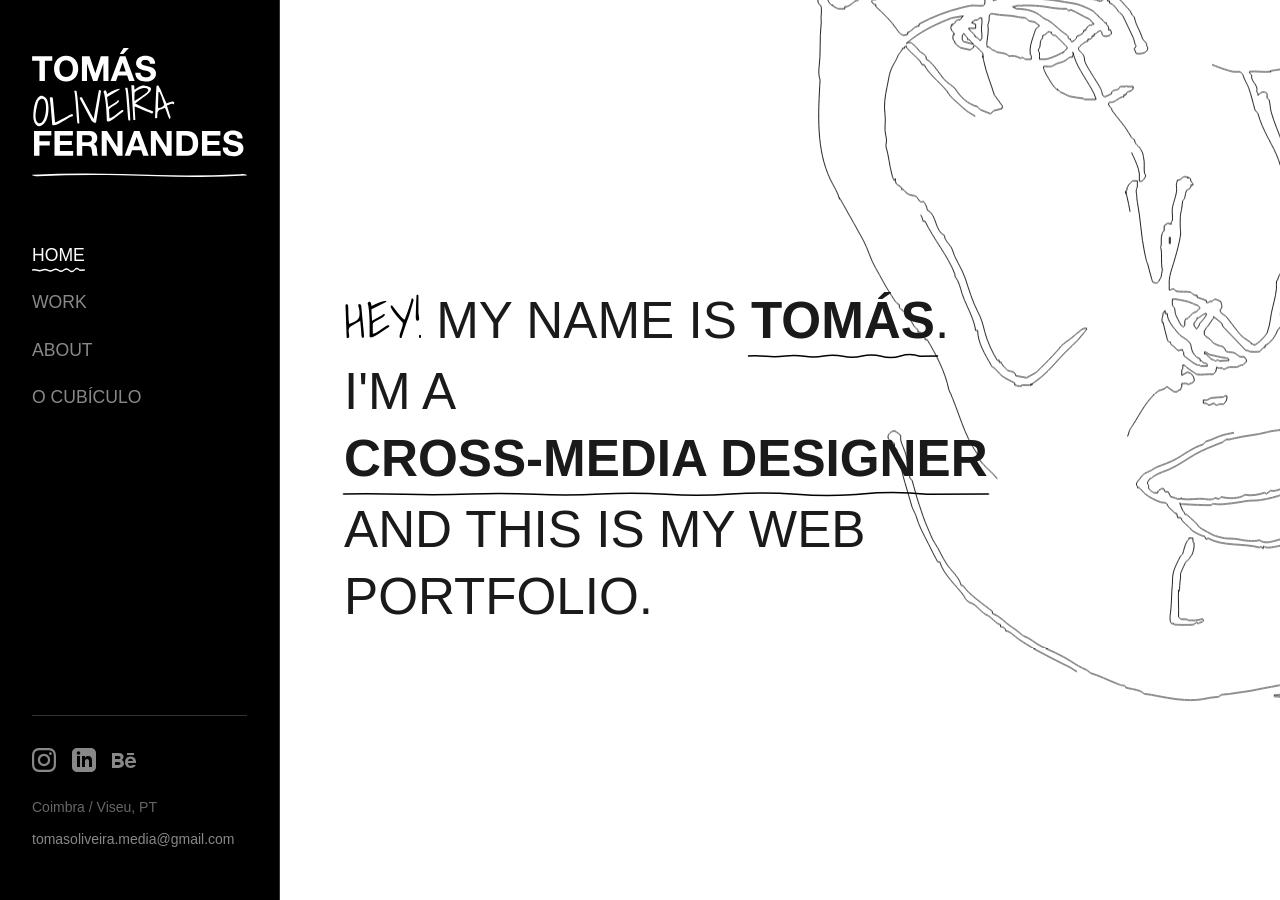
==== commit 8bcb75eb: "ee" ====
--- a/index.html
+++ b/index.html
@@ -30,6 +30,7 @@
             <li><a href="#home" class="nav-link active">HOME</a></li>
             <li><a href="#work" class="nav-link">WORK</a></li>
             <li><a href="#about" class="nav-link">ABOUT</a></li>
+            <li><a href="./cubiculo/index.html" class="nav-link">O CUBÍCULO</a></li>
         </ul>
         <div class="nav-footer">
             <div class="social-links">
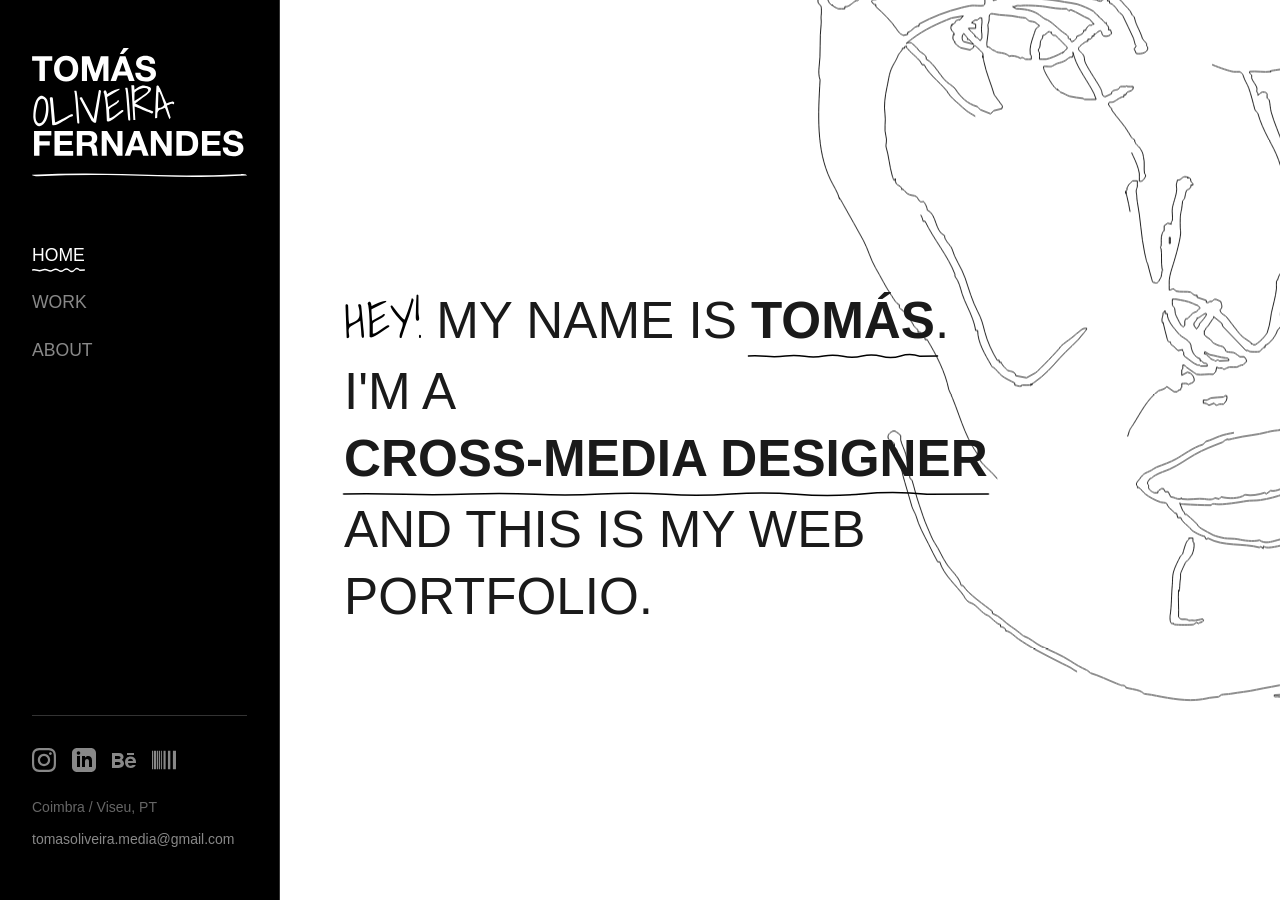
==== commit 5ebed1ce: "Update index.html" ====
--- a/index.html
+++ b/index.html
@@ -30,7 +30,6 @@
             <li><a href="#home" class="nav-link active">HOME</a></li>
             <li><a href="#work" class="nav-link">WORK</a></li>
             <li><a href="#about" class="nav-link">ABOUT</a></li>
-            <li><a href="./cubiculo/index.html" class="nav-link">O CUBÍCULO</a></li>
         </ul>
         <div class="nav-footer">
             <div class="social-links">
@@ -49,6 +48,20 @@
                         <path d="M22 7h-7v-2h7v2zm1.726 10c-.442 1.297-2.029 3-5.101 3-3.074 0-5.564-1.729-5.564-5.675 0-3.91 2.325-5.92 5.466-5.92 3.082 0 4.964 1.782 5.375 4.426.078.506.109 1.188.095 2.14h-8.027c.13 3.211 3.483 3.312 4.588 2.029h3.168zm-7.686-4h4.965c-.105-1.547-1.136-2.219-2.477-2.219-1.466 0-2.277.768-2.488 2.219zm-9.574 6.988h-6.466v-14.967h6.953c5.476.081 5.58 5.444 2.72 6.906 3.461 1.26 3.577 8.061-3.207 8.061zm-3.466-8.988h3.584c2.508 0 2.906-3-.312-3h-3.272v3zm3.391 3h-3.391v3.016h3.341c3.055 0 2.868-3.016.05-3.016z"/>
                     </svg>
                 </a>
+                <a href="./cubiculo/index.html" target="_blank" rel="noopener" aria-label="Cubículo" class="cubiculo-link">
+                    <svg class="cubiculo-mark" xmlns="http://www.w3.org/2000/svg" viewBox="0 0 1196.25 930.14" fill="none" aria-hidden="true">
+    <g fill="currentColor">
+      <path d="M3.74,929.71c10.98.64,24.32.08,35.21.24,3.8.02,8,.03,11.55-.6,3.73-41.2.07-875.15,1.28-927.14-.07-.76-.29-1.25-1.84-1.54-.54-.1-1.24-.18-2.13-.25-10.9-.59-24.16-.09-34.96-.22-3.28-.06-6.79.09-9.89.31C1.53.66-.06.86.02,2.37c-.03,263.63-.01,673.85,0,925.46.02.39.07.71.28.97.37.46,1.26.74,3.35.9h.08Z"/>
+      <path d="M92.98,929.7c30.1.77,83.56.09,112.97.19,3.52-.11,4.4-.4,4.65-1.22.35-47.29,0-878.12.11-925.9,0-.57,0-1.02-.13-1.37-.31-.89-1.5-1.12-6.36-1.2-2.34.15-5.09-.17-7.72-.04-25.85.34-76.02-.32-100.44.07-1.45.04-2.48.11-3.2.23-1.08.17-1.49.46-1.67.92-.39,228.27-.02,699.1-.13,926.43.05,1.23.24,1.62,1.89,1.88h.04Z"/>
+      <path d="M250.73,929.71c17.16.45,35.8.43,52.72.02,10.59-34.97.16-875.87,3.72-926.68,0-.35,0-.66-.03-.94-.09-.81-.39-1.28-2.3-1.55-.65-.09-1.48-.16-2.53-.21-12.36-.47-27.01-.03-39.32-.17-3.73-.06-7.71.07-11.26.19-1.9.17-4.61.02-4.39,2.22,0,258.75-.01,676.85,0,925.26.02.38.07.7.27.96.34.45,1.14.72,3.04.89h.08Z"/>
+      <path d="M348.04,929.71c17.16.45,35.8.43,52.72.02,10.59-34.97.16-875.87,3.72-926.68,0-.35,0-.66-.03-.94-.09-.81-.39-1.28-2.3-1.55-.65-.09-1.48-.16-2.53-.21-12.36-.47-27.01-.03-39.32-.17-3.73-.06-7.71.07-11.26.19-1.9.17-4.61.02-4.39,2.22,0,258.75-.01,676.85,0,925.26.02.38.07.7.27.96.34.45,1.14.72,3.04.89h.08Z"/>
+      <path d="M457.87,929.71c9.72.66,21.8.07,31.86.22,3.48,0,7.33.03,10.56-.67,3.2-41.87.04-884.92,1.09-927-.06-.74-.26-1.23-1.65-1.53-.47-.1-1.09-.19-1.87-.26-9.88-.73-22.51-.1-32.75-.26-2.87-.05-5.96.12-8.67.37-1.38.19-2.62.48-2.52,1.92-.01,263.97-.02,673.46,0,925.33.02.39.08.71.31.97.39.46,1.35.74,3.55.9h.09Z"/>
+      <path d="M574.05,929.7c28.25.69,72.01.2,101.54.15,2.97-.15,3.67-.48,3.88-1.29.28-47.9,0-877.35.09-925.72,0-.54,0-.97-.11-1.32-.26-.88-1.23-1.18-5.45-1.28-2.36.16-5.13-.22-7.82-.06-23.27.4-65.97-.42-90.28.12-1.32.06-2.2.17-2.78.33-.74.21-1,.53-1.11.99-.22,227.59-.02,699-.08,926.2.06,1.31.31,1.6,2.07,1.88h.05Z"/>
+      <path d="M795.5,929.7c30.33.77,84.13.08,113.9.2,3.6-.11,4.51-.39,4.77-1.2.36-46.97,0-878.49.12-925.95,0-.56-.01-1.01-.14-1.36-.31-.89-1.55-1.11-6.5-1.18-2.29.15-5.04-.16-7.62-.03-26.02.33-76.71-.31-101.3.06-1.47.04-2.52.1-3.26.22-1.65.25-1.83.68-1.87,1.9,0,227.84-.02,698.66,0,925.46.05,1.23.23,1.62,1.87,1.88h.04Z"/>
+      <path d="M1044.05,929.7c33.21,1.06,112.69-.18,143.8.26,5.19-.03,7.15-.11,7.81-.71,1.28-36.97,0-668.96.44-869.24-.13-32.69.23-52.01-.13-58.67-.11-.32-.33-.55-.77-.72-2.83-.78-7.52-.29-11.04-.45-31.88.74-112.32-1.09-140.89.5-.91.39-.75,1.31-.78,2.17,1.53,114.76-2.93,753.83,1.53,926.85h.04Z"/>
+    </g>
+  </svg>
+                </a>
             </div>
             <p class="location">Coimbra / Viseu, PT</p>
             <a href="mailto:tomasoliveira.media@gmail.com" class="email"><span class="__cf_email__" data-cfemail="b7c3d8dad6c4d8dbdec1d2dec5d699dad2d3ded6f7d0dad6dedb99d4d8da"><span class="__cf_email__" data-cfemail="4e3a21232f3d212227382b273c2f60232b2a272f0e29232f2722602d2123"><span class="__cf_email__" data-cfemail="91e5fefcf0e2fefdf8e7f4f8e3f0bffcf4f5f8f0d1f6fcf0f8fdbff2fefc"><span class="__cf_email__" data-cfemail="91e5fefcf0e2fefdf8e7f4f8e3f0bffcf4f5f8f0d1f6fcf0f8fdbff2fefc">tomasoliveira.media@gmail.com</span></span></span></span></a>
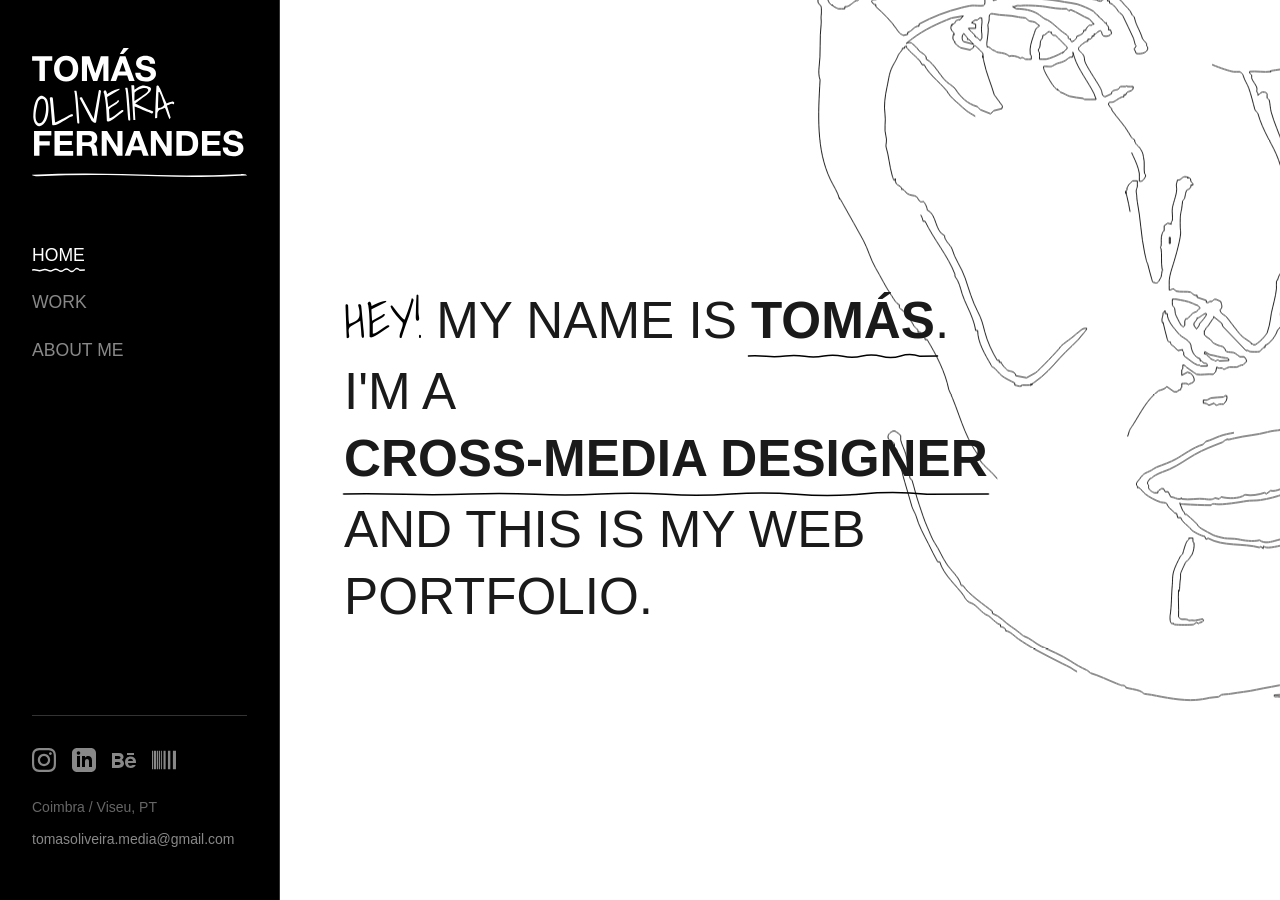
==== commit 29b994e7: "j" ====
--- a/index.html
+++ b/index.html
@@ -10,6 +10,10 @@
     <link rel="preconnect" href="https://fonts.gstatic.com" crossorigin>
     <link href="https://fonts.googleapis.com/css2?family=Shadows+Into+Light&display=swap" rel="stylesheet">
     <link rel="stylesheet" href="styles.css">
+    <!-- Preload das imagens dos primeiros projetos da grid -->
+    <link rel="preload" as="image" href="assets/design/cubiculo/cub1.jpg">
+    <link rel="preload" as="image" href="assets/design/paris/paris1.jpg">
+    <link rel="preload" as="image" href="assets/design/winitroia/winitroia1.jpg">
 </head>
 
 <body>
@@ -29,7 +33,7 @@
         <ul class="nav-links">
             <li><a href="#home" class="nav-link active">HOME</a></li>
             <li><a href="#work" class="nav-link">WORK</a></li>
-            <li><a href="#about" class="nav-link">ABOUT</a></li>
+            <li><a href="#about" class="nav-link">ABOUT ME</a></li>
         </ul>
         <div class="nav-footer">
             <div class="social-links">
@@ -121,7 +125,7 @@
         <!-- ABOUT Section -->
         <section id="about" class="section">
             <div class="section-inner">
-                <h2 class="section-title">ABOUT</h2>
+                <h2 class="section-title">ABOUT ME</h2>
                 <div class="about-content">
 
                     <div class="about-intro">
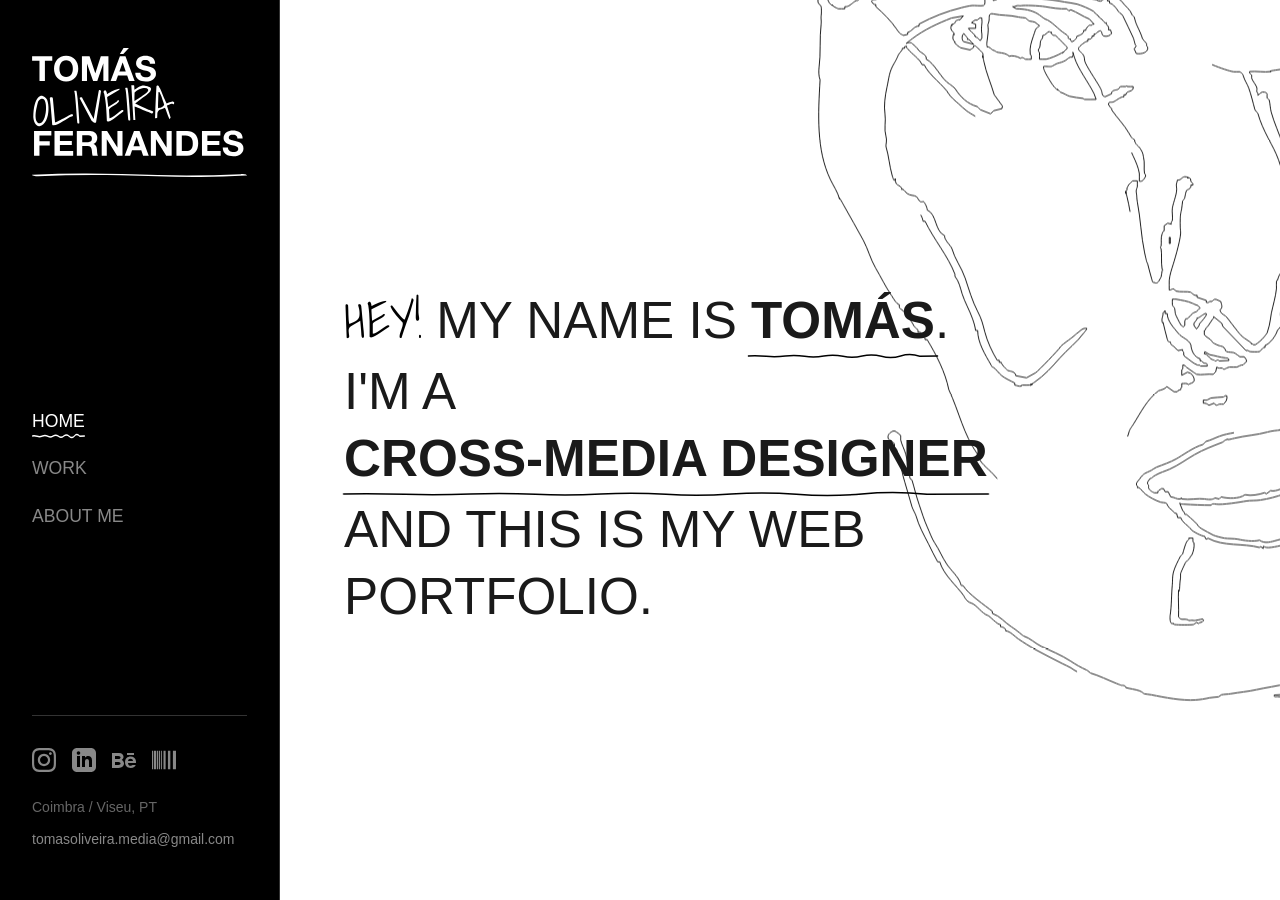
==== commit 41b04322: "Update index.html" ====
--- a/index.html
+++ b/index.html
@@ -47,7 +47,7 @@
                         <path d="M19 0h-14c-2.761 0-5 2.239-5 5v14c0 2.761 2.239 5 5 5h14c2.762 0 5-2.239 5-5v-14c0-2.761-2.238-5-5-5zm-11 19h-3v-11h3v11zm-1.5-12.268c-.966 0-1.75-.79-1.75-1.764s.784-1.764 1.75-1.764 1.75.79 1.75 1.764-.783 1.764-1.75 1.764zm13.5 12.268h-3v-5.604c0-3.368-4-3.113-4 0v5.604h-3v-11h3v1.765c1.396-2.586 7-2.777 7 2.476v6.759z"/>
                     </svg>
                 </a>
-                <a href="https://www.behance.net/gallery/199042085/Portfolio-Tomas-Oliveira" target="_blank" rel="noopener" aria-label="Behance">
+                <a href="https://www.behance.net/tomasoliveiraf" target="_blank" rel="noopener" aria-label="Behance">
                     <svg xmlns="http://www.w3.org/2000/svg" width="24" height="24" viewBox="0 0 24 24" fill="currentColor">
                         <path d="M22 7h-7v-2h7v2zm1.726 10c-.442 1.297-2.029 3-5.101 3-3.074 0-5.564-1.729-5.564-5.675 0-3.91 2.325-5.92 5.466-5.92 3.082 0 4.964 1.782 5.375 4.426.078.506.109 1.188.095 2.14h-8.027c.13 3.211 3.483 3.312 4.588 2.029h3.168zm-7.686-4h4.965c-.105-1.547-1.136-2.219-2.477-2.219-1.466 0-2.277.768-2.488 2.219zm-9.574 6.988h-6.466v-14.967h6.953c5.476.081 5.58 5.444 2.72 6.906 3.461 1.26 3.577 8.061-3.207 8.061zm-3.466-8.988h3.584c2.508 0 2.906-3-.312-3h-3.272v3zm3.391 3h-3.391v3.016h3.341c3.055 0 2.868-3.016.05-3.016z"/>
                     </svg>
@@ -204,16 +204,11 @@
                                     </div>
 
                                     <div class="timeline-item">
-                                        <div class="timeline-year">2024-2025</div>
-                                        <div class="timeline-content">
-                                            <p><b>SASUC</b><br>Part-Time Designer<br>Via PASEP Scholarship</p>
-                                        </div>
-                                    </div>
-
-                                    <div class="timeline-item">
-                                        <div class="timeline-year">2025-CURRENT</div>
-                                        <div class="timeline-content">
-                                            <p><b>SASUC</b><br>Communication Designer<br>Internship</p>
+                                        <div class="timeline-year">2024-CURRENT</div>
+                                        <div class="timeline-content">
+                                            <p><b>SASUC</b><br>Part-Time Scholarship <i>(2024-2025)</i><br>
+                                            Commun. Design Intern <i>(2025-26)</i><br>
+                                            Part-Time Designer <i>(2026-)</i></p>
                                         </div>
                                     </div>
                                 </div>
--- a/styles.css
+++ b/styles.css
@@ -134,6 +134,9 @@
 }
 
 .nav-links {
+    display: flex;
+    flex-direction: column;
+    justify-content: center;
     list-style: none;
     flex-grow: 1;
 }
@@ -498,7 +501,7 @@
 
 .work-grid {
     display: grid;
-    grid-template-columns: repeat(auto-fill, minmax(400px, 1fr));
+    grid-template-columns: repeat(2, 1fr);
     gap: 2.5rem;
     row-gap: 2.5rem;
 }
@@ -1363,7 +1366,7 @@
         padding: 5rem 1.25rem 2.5rem;
     }
     .title-large {
-        font-size: 1.75rem;
+        font-size: 1.3rem;
     }
     .intro-text {
         font-size: 1rem;
@@ -1554,6 +1557,7 @@
     }
     .home-content {
         max-width: 100%;
+        size: 90%;
     }
     #home .section-inner {
         flex-direction: column;
@@ -1759,26 +1763,6 @@
         margin-bottom: 4rem;
     }
     /* Work grid - manter 3 colunas mas com itens maiores */
-    .work-grid {
-        gap: 2.5rem;
-        row-gap: 2.5rem;
-    }
-    .project-card {
-        height: 420px;
-    }
-    .project-info {
-        padding: 2rem;
-    }
-    .project-info h3 {
-        font-size: 1.6rem;
-        margin-bottom: 0.4rem;
-        line-height: 1.3;
-    }
-    .project-info p {
-        font-size: 1.1rem;
-        margin-bottom: 0.6rem;
-        line-height: 1.4;
-    }
     /* About section */
     .about-content {
         max-width: 1600px;
